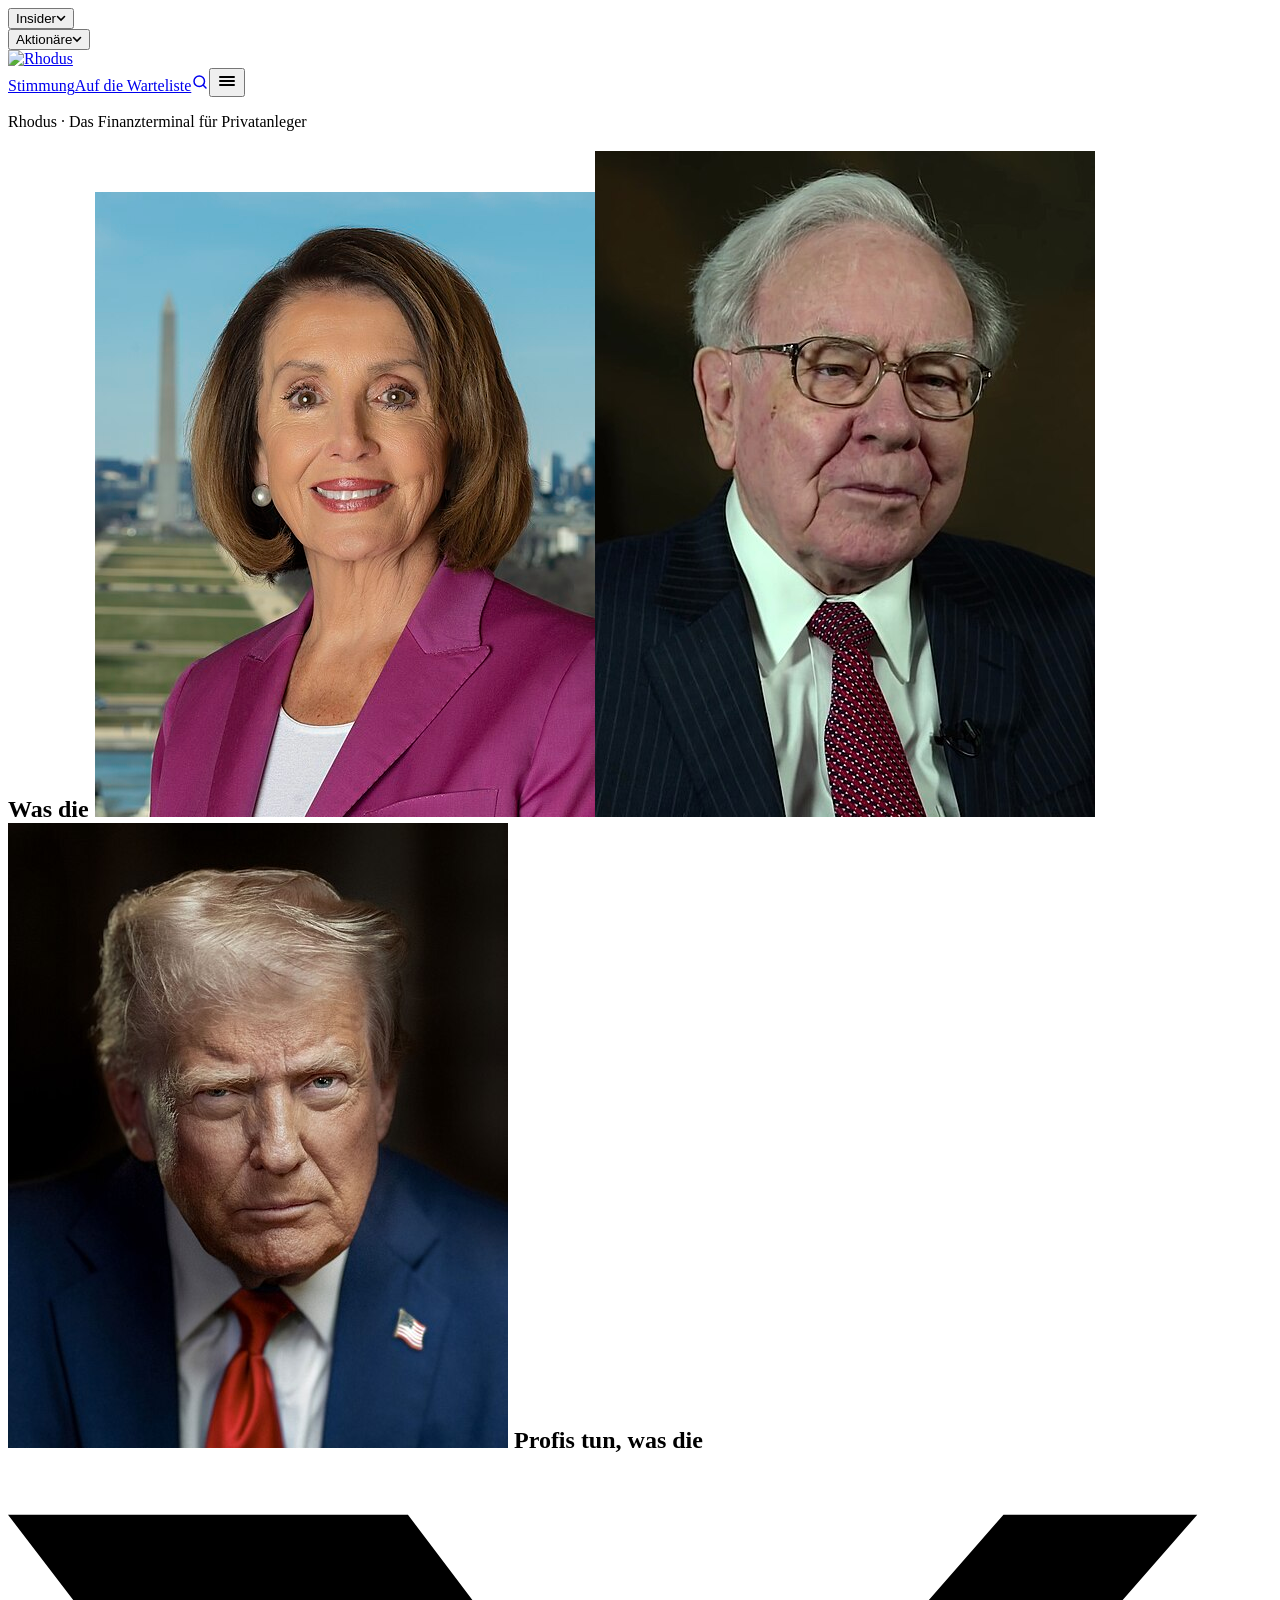
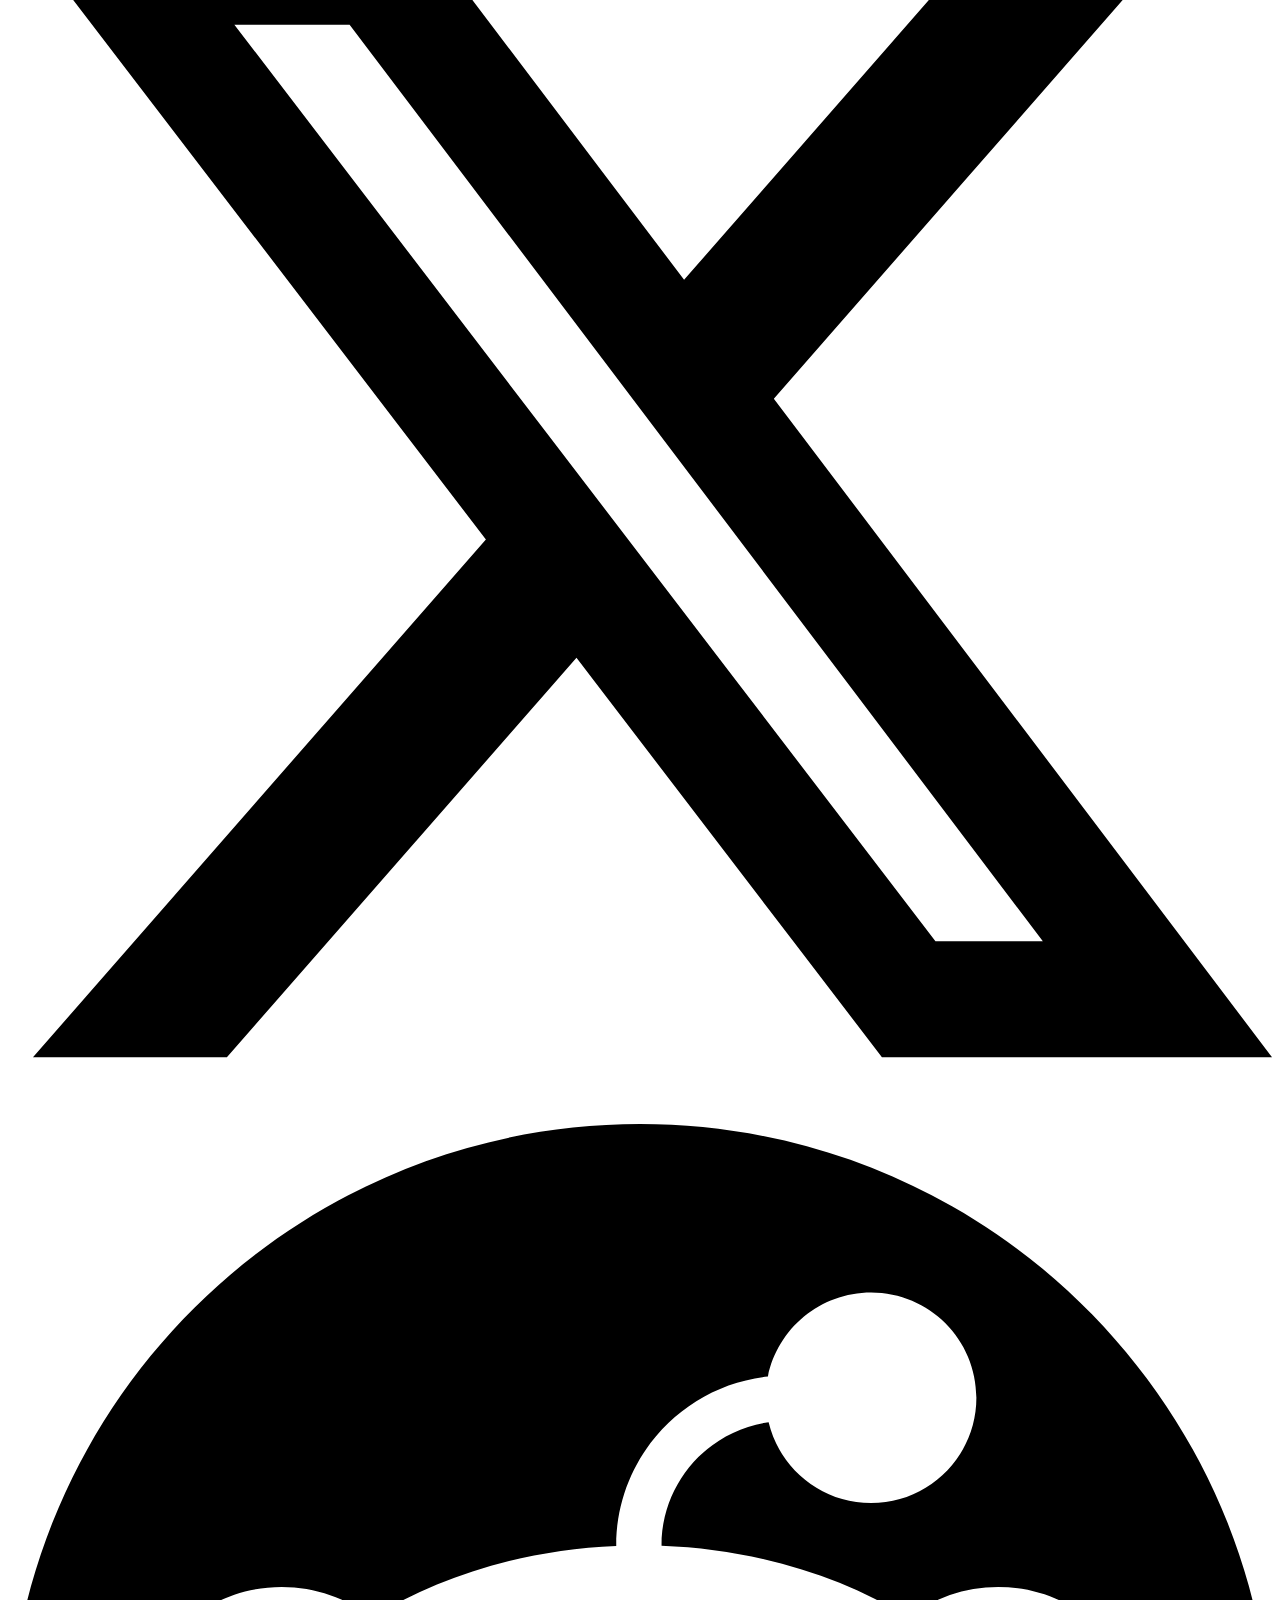
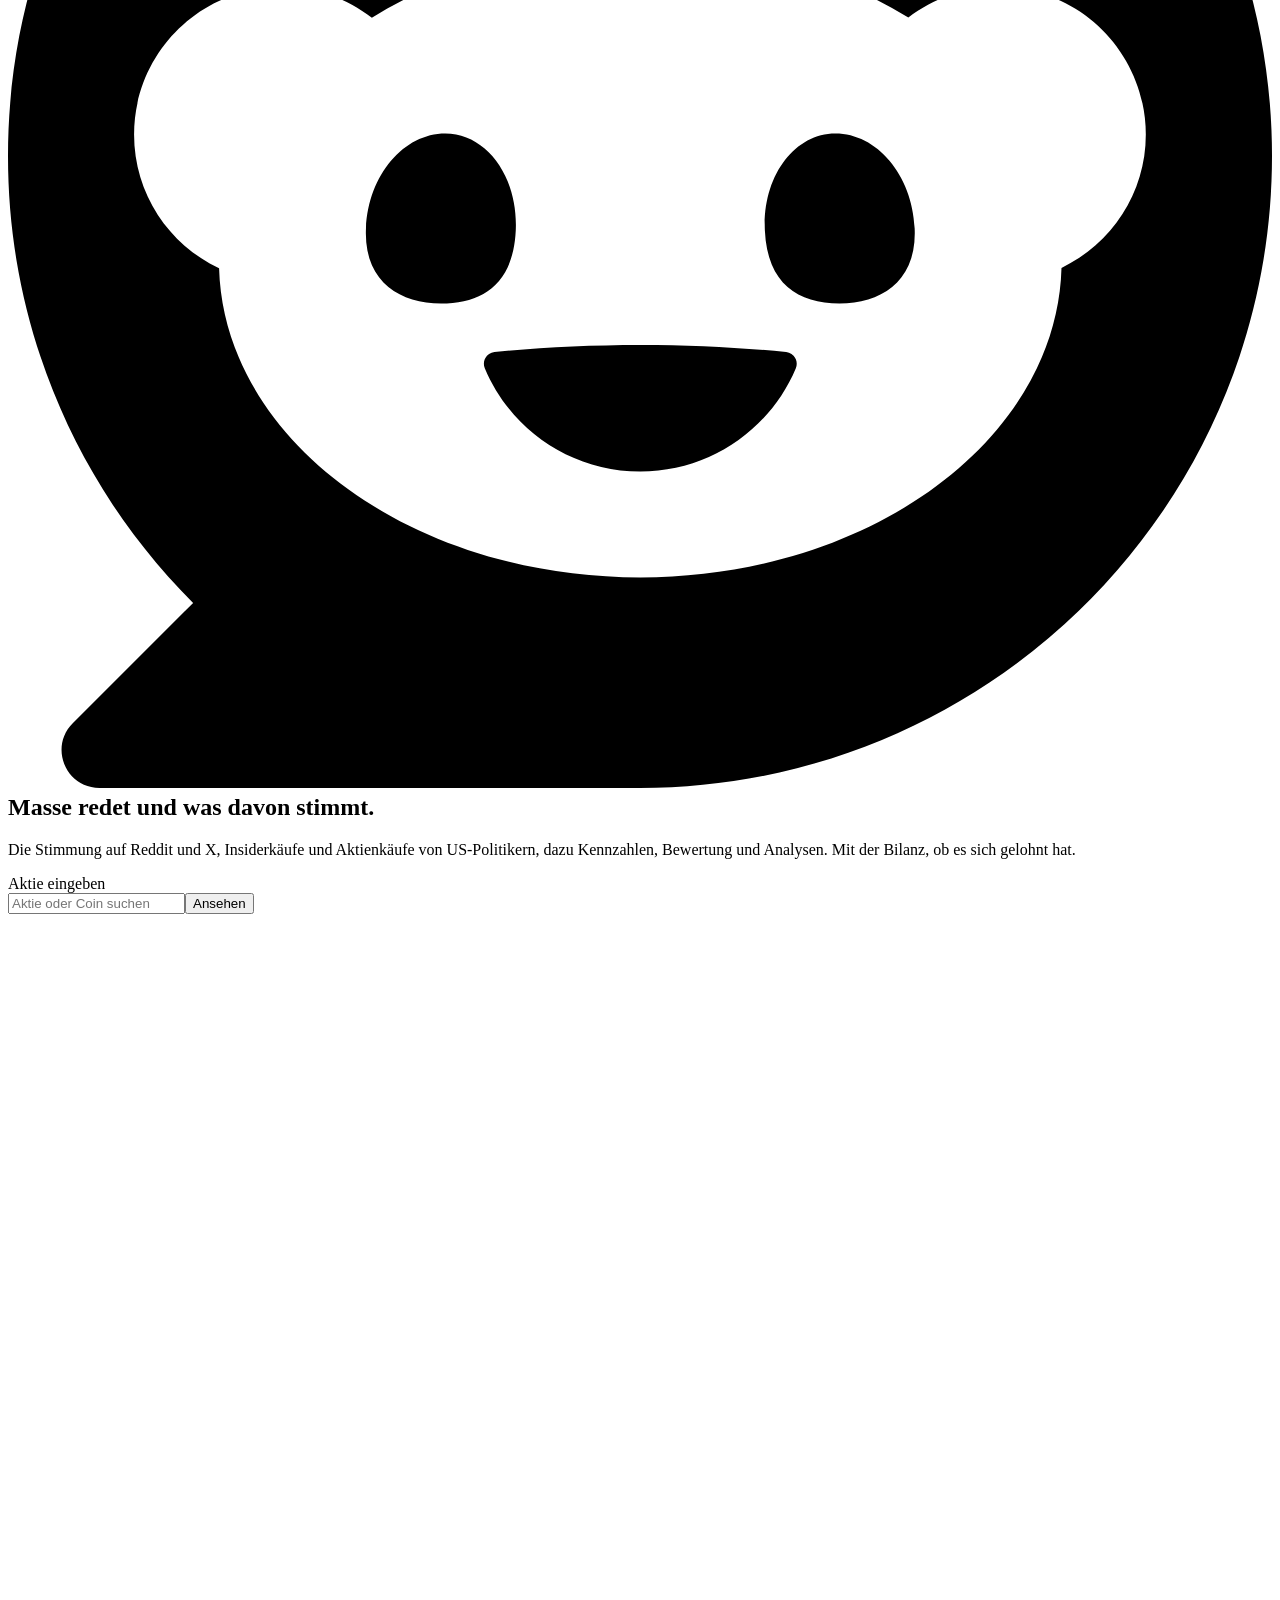
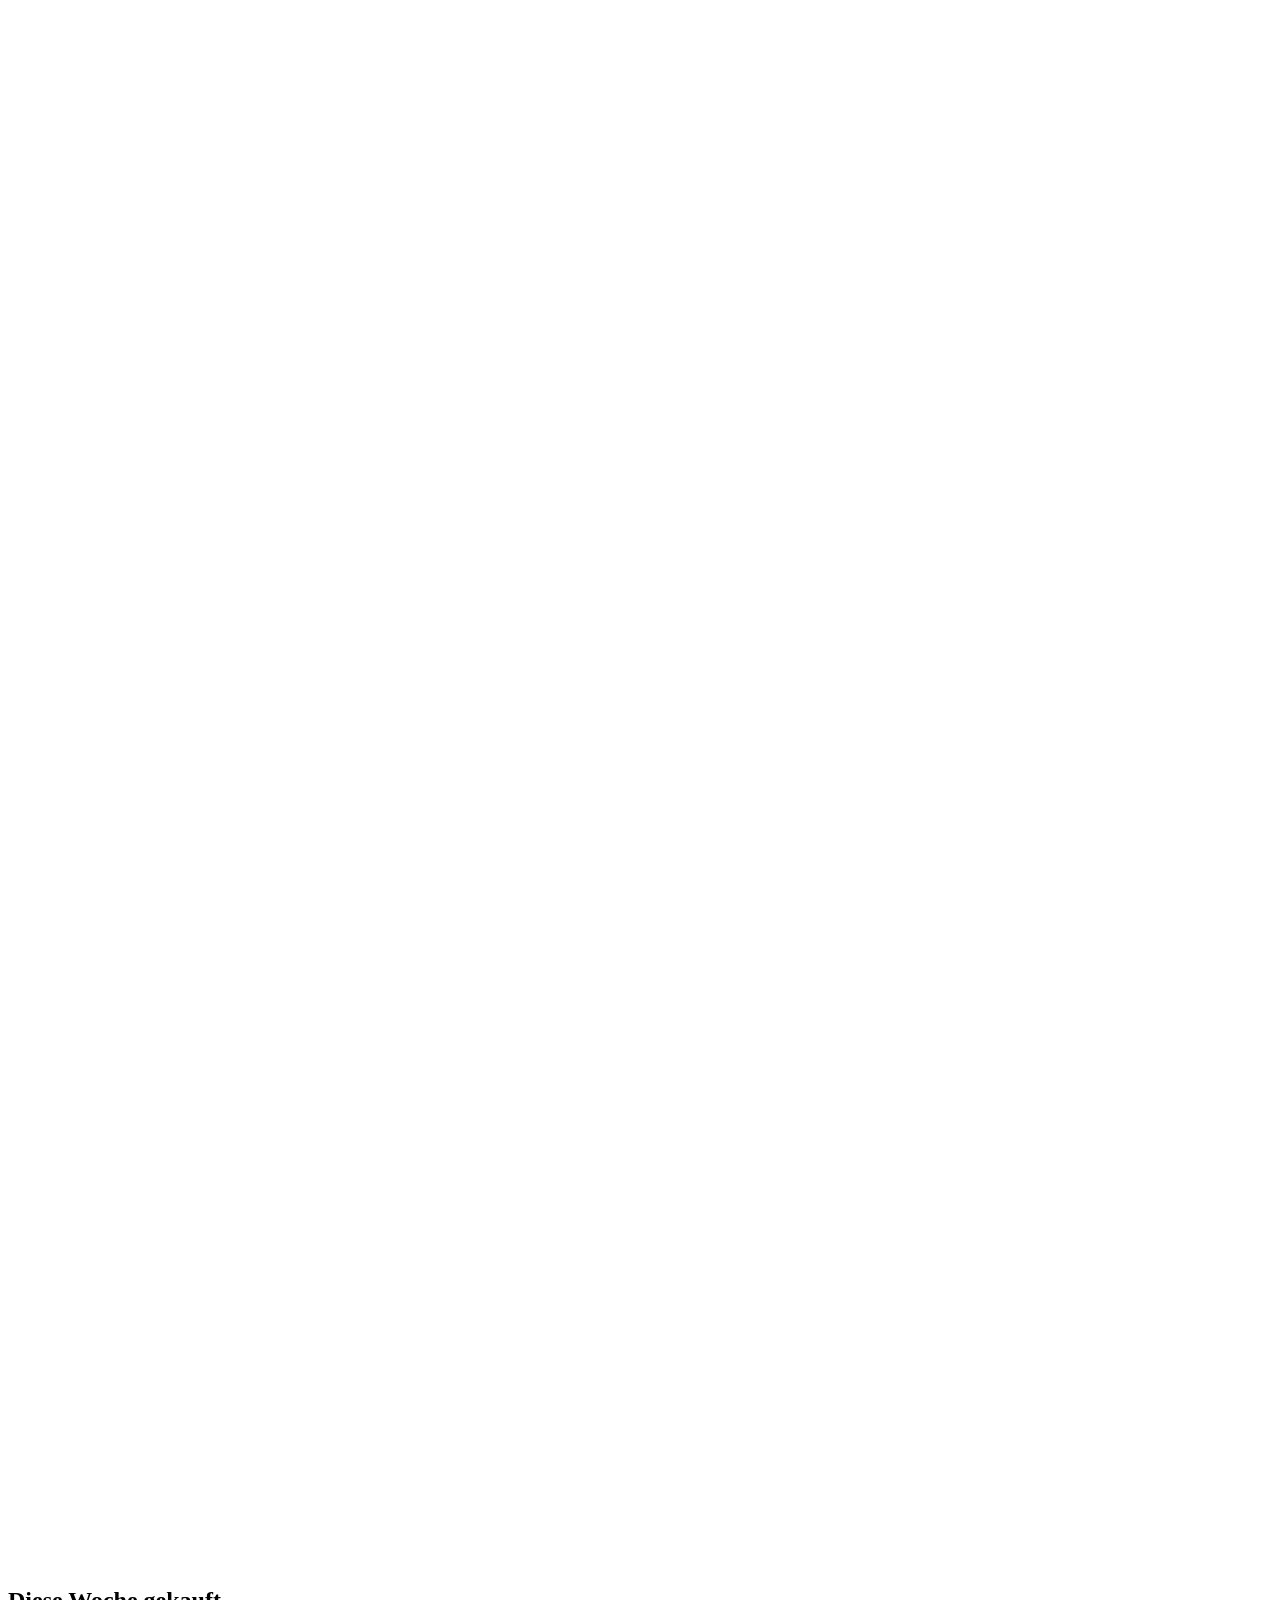
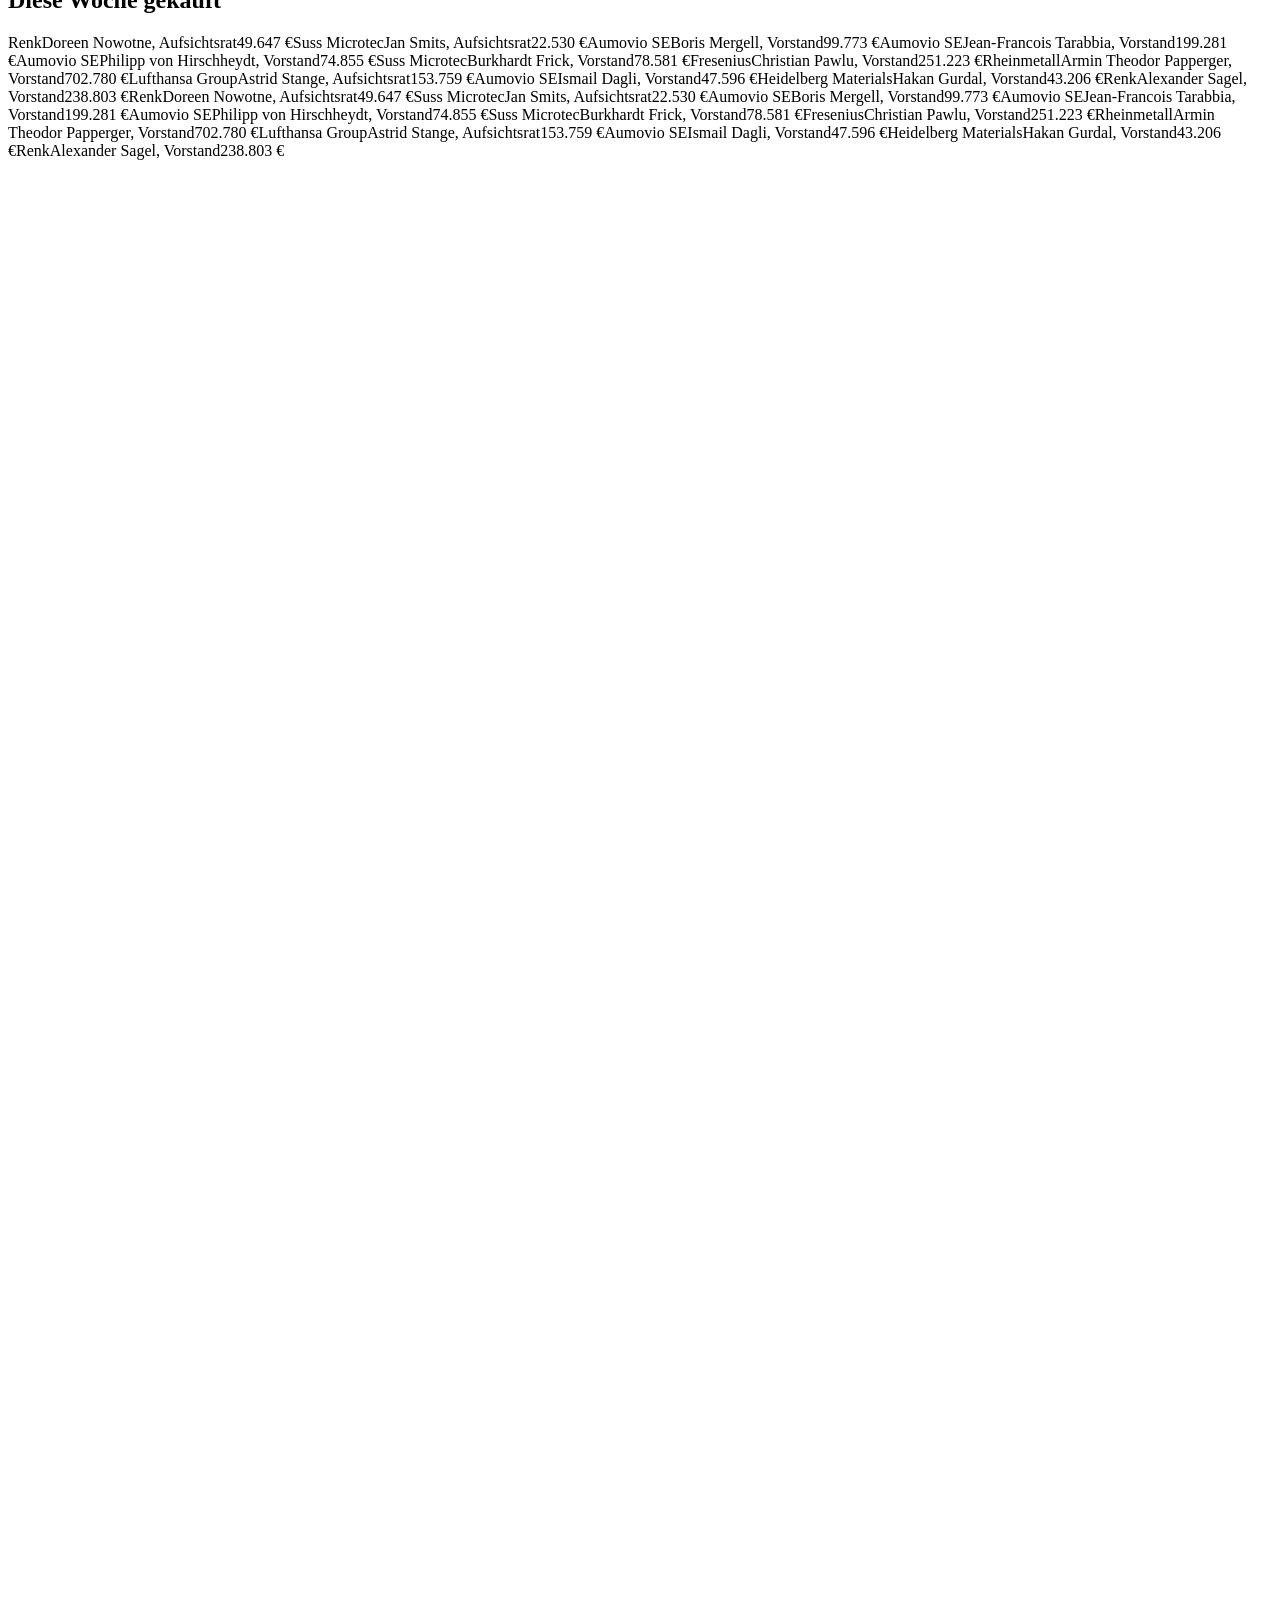
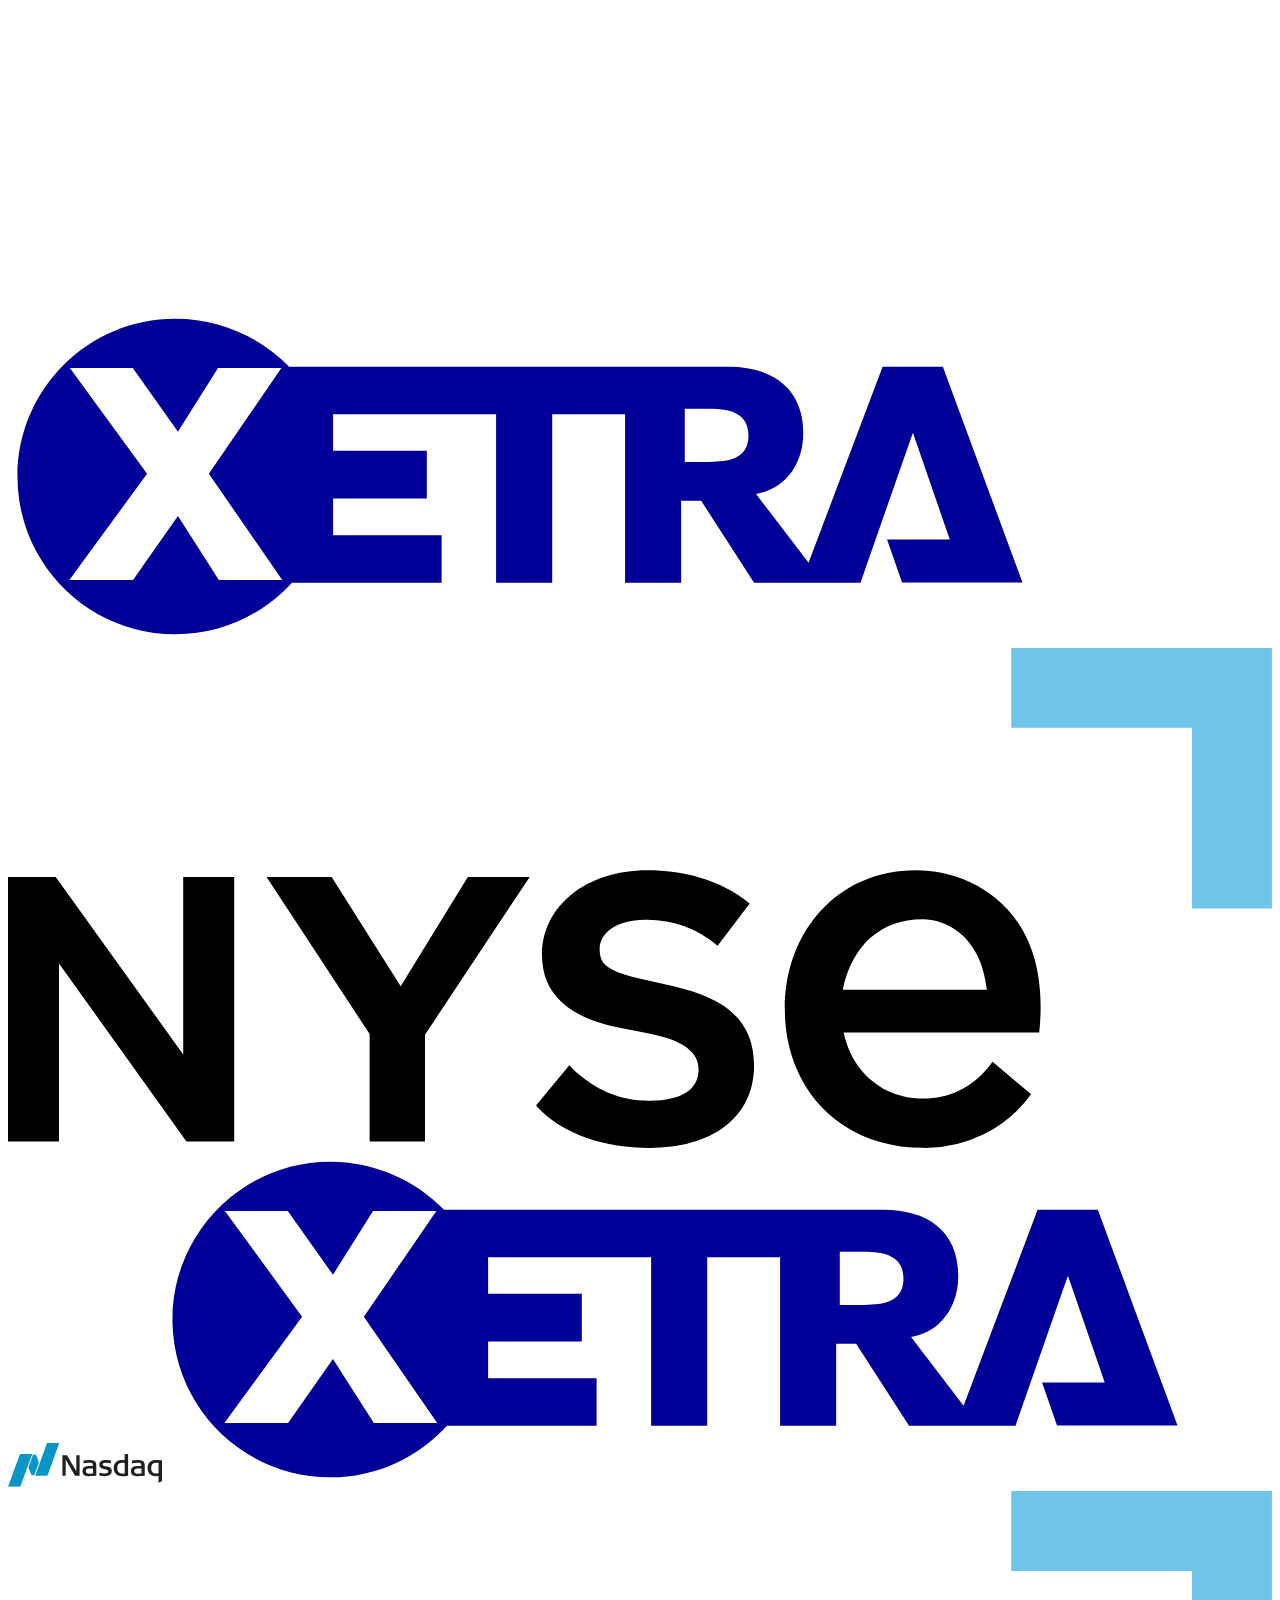
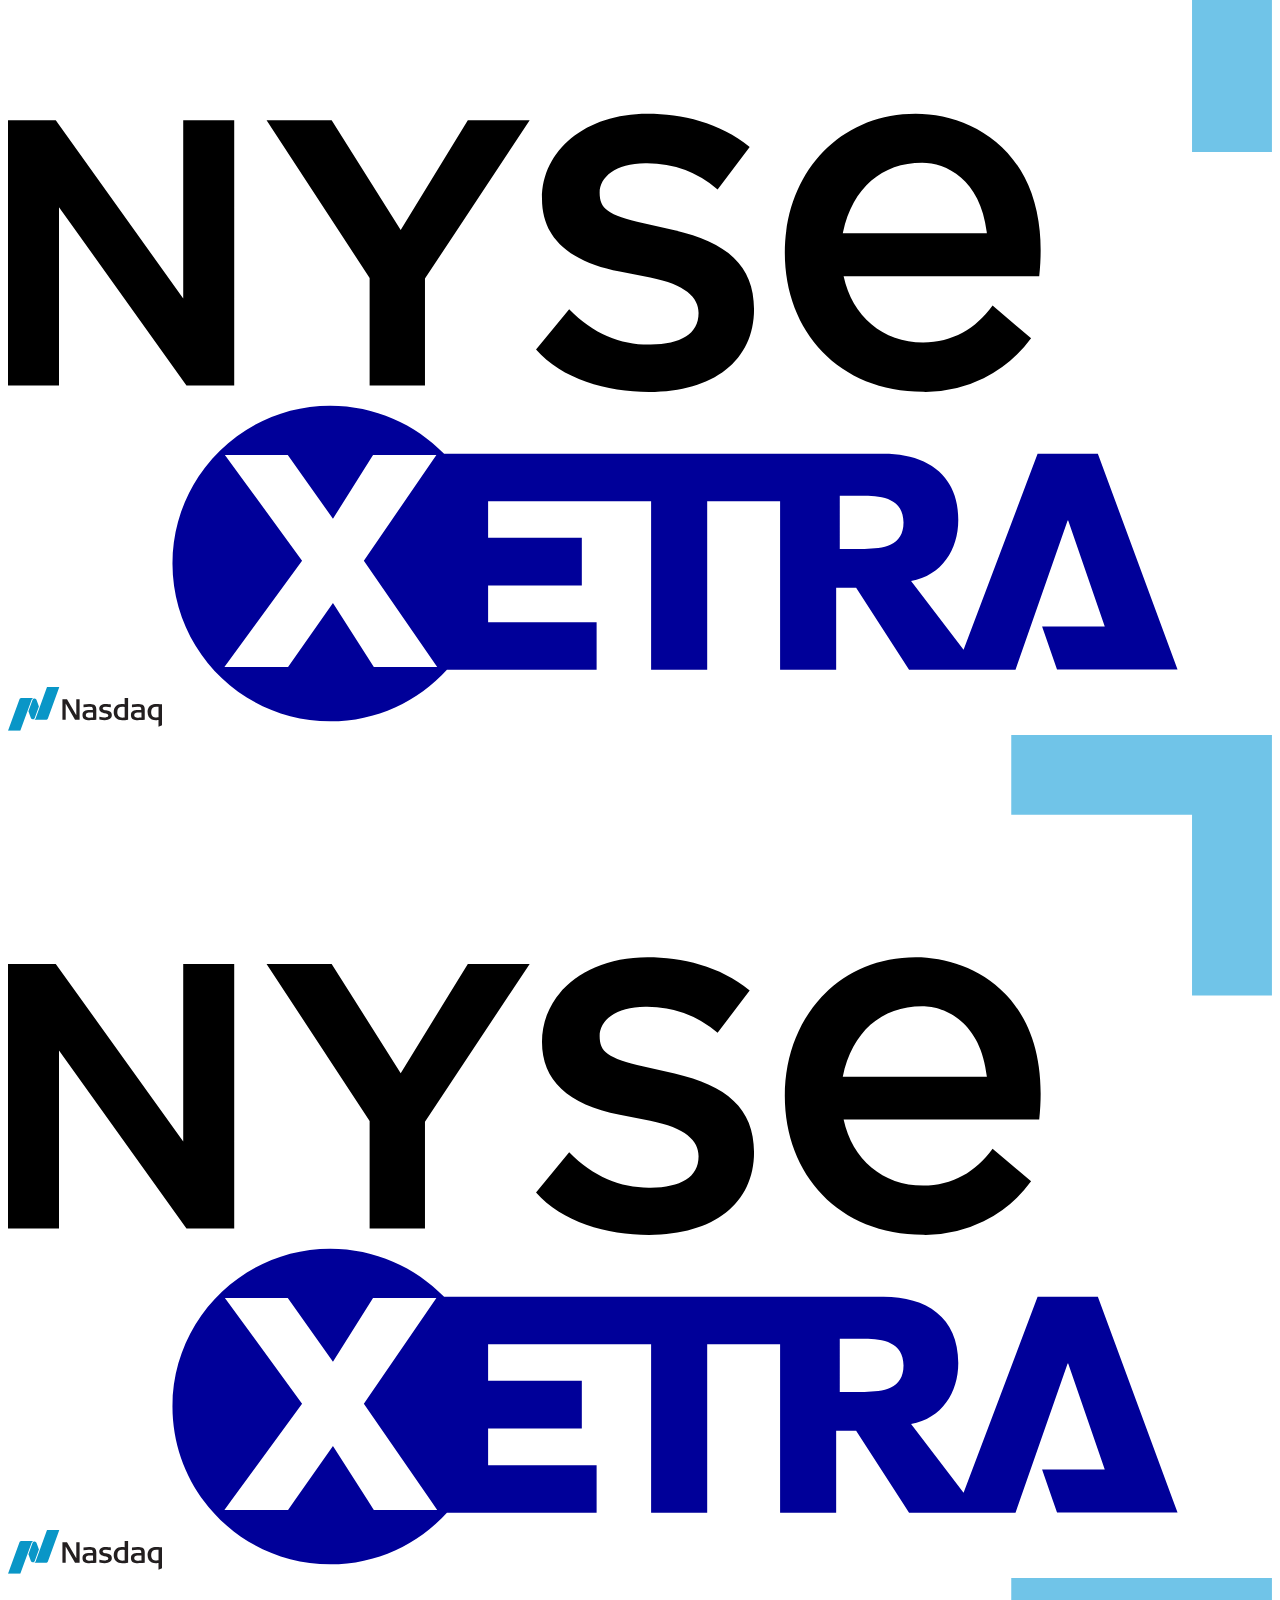
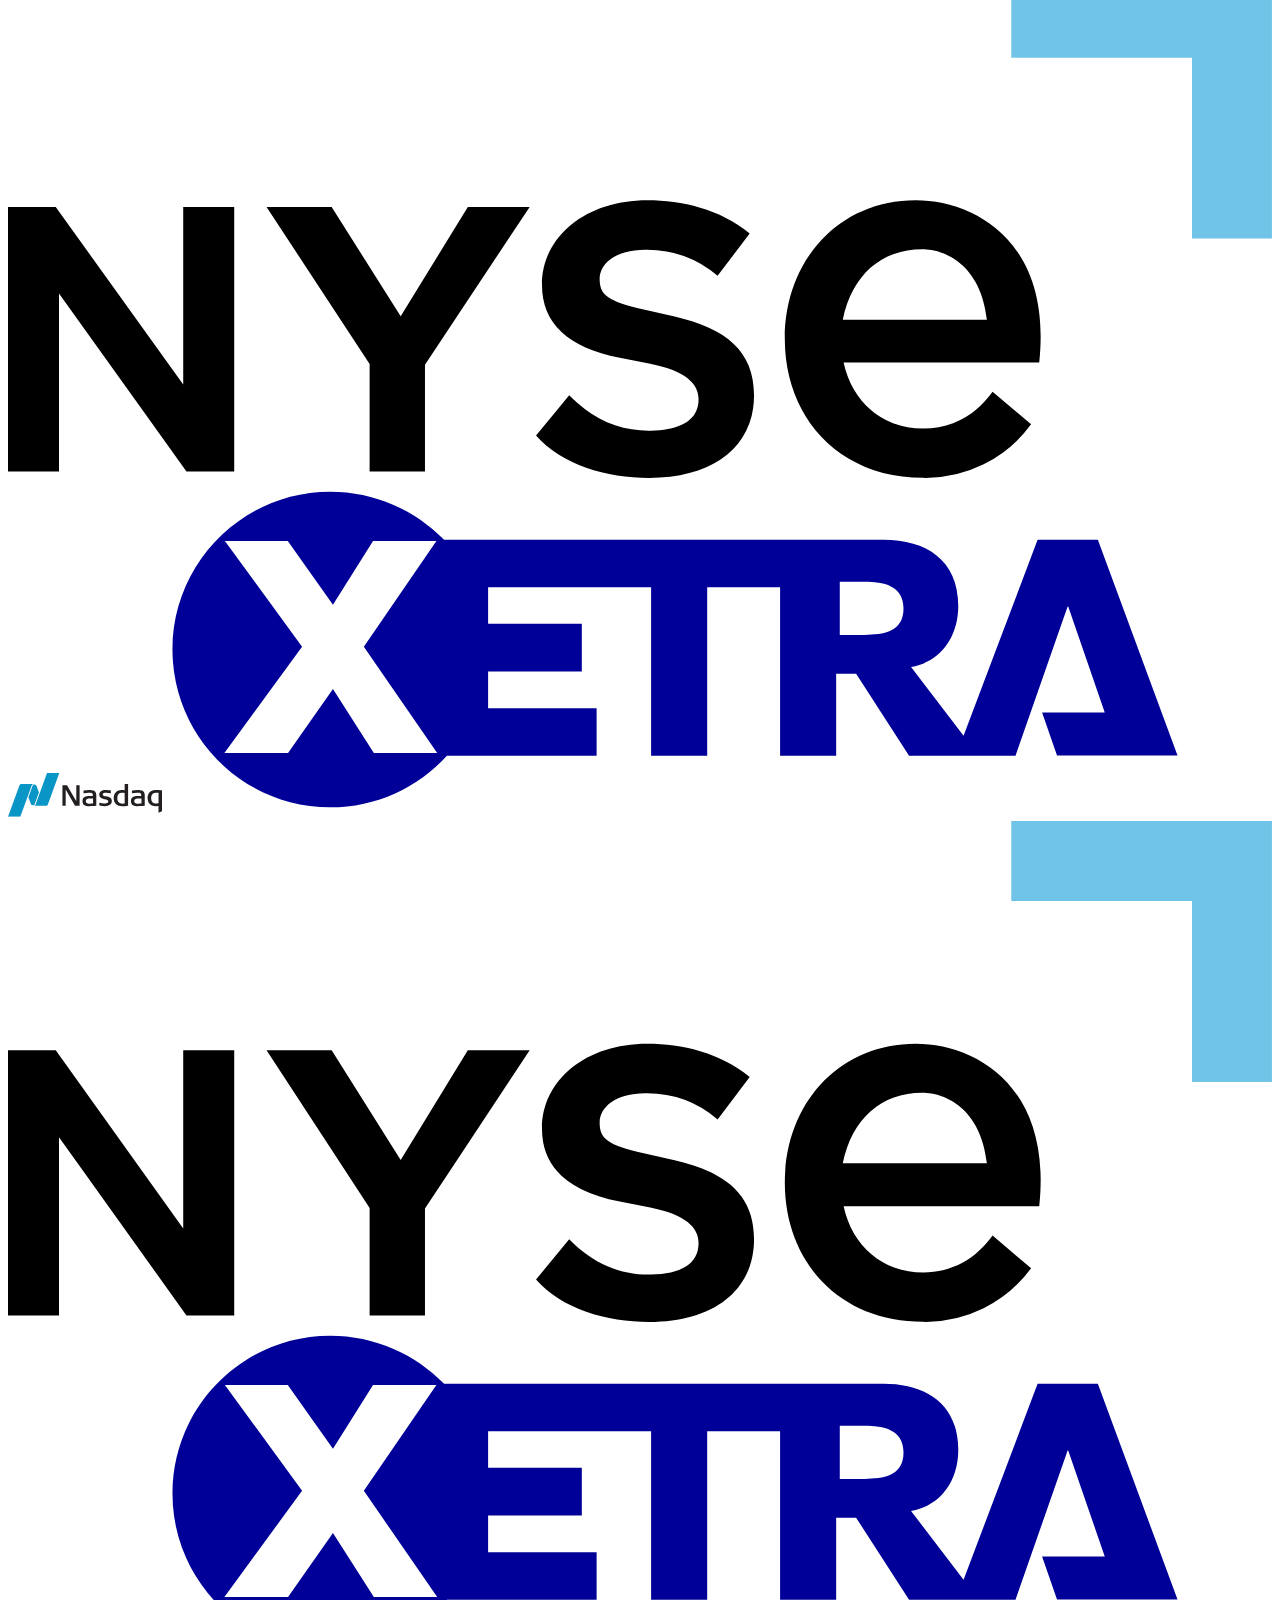
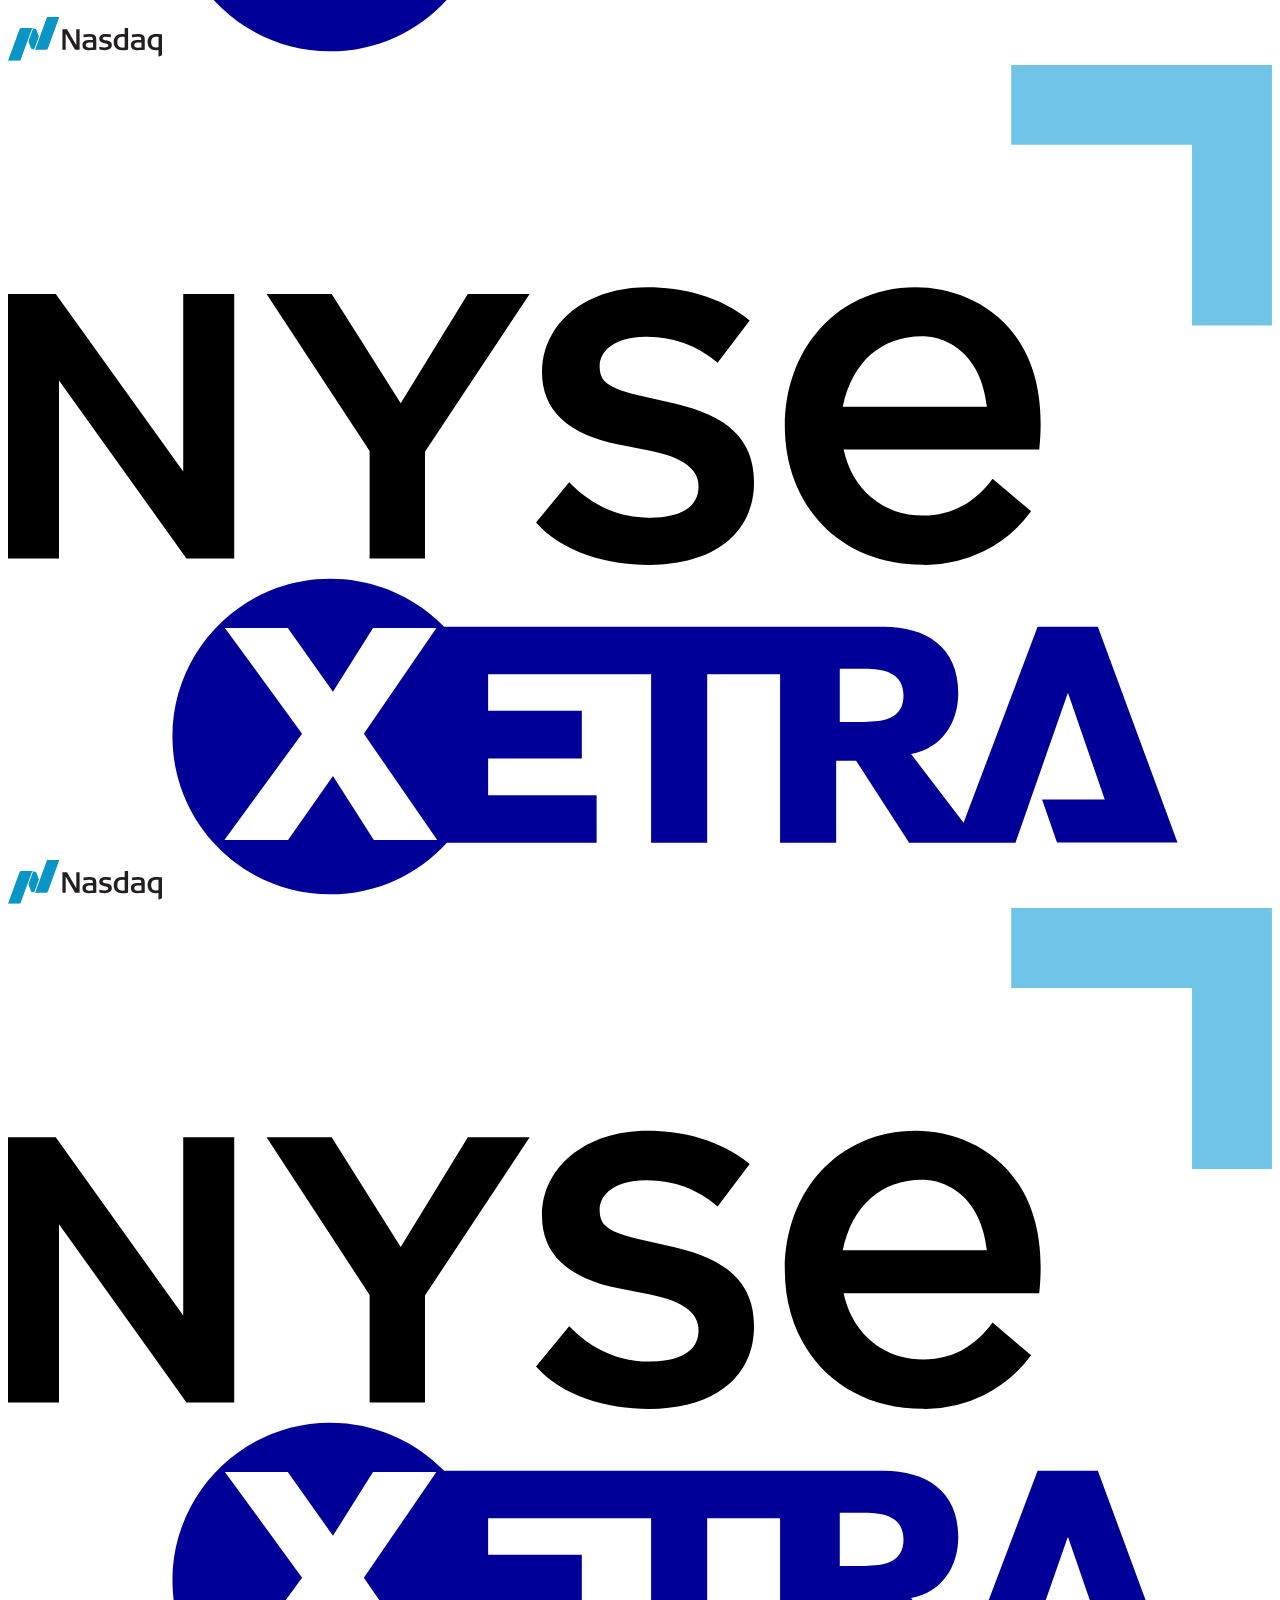
==== docs/index.html @ bc14a7d8 "Rhodus Testseite mit Warteliste" ====
<!doctype html>
<html lang="de">
  <head>
    <meta charset="UTF-8" />
    <link rel="icon" type="image/svg+xml" href="/favicon.svg" />
    <meta name="viewport" content="width=device-width, initial-scale=1.0" />
    <meta name="robots" content="noindex" />
    <!-- U11: Ohne JavaScript bleiben Teile, die sonst einblenden, sichtbar. -->
    <noscript><style>[style*=opacity\:0]{opacity:1!important;transform:none!important}</style></noscript>
    <title>Rhodus – welchen Insiderkäufen kannst du trauen?</title>
    <script type="module" crossorigin src="/assets/index-TOiwod9B.js"></script>
    <link rel="stylesheet" crossorigin href="/assets/index-Dfr9k2oW.css">
  </head>
  <body>
    <div id="root"><link rel="preload" as="image" href="/rhodus-weiss.svg"/><link rel="preload" as="image" href="./gesichter/pelosi.jpg"/><link rel="preload" as="image" href="./gesichter/buffett.jpg"/><link rel="preload" as="image" href="./gesichter/trump.jpg"/><link rel="preload" as="image" href="/assets/DE0007030009-BHwbFkEI.svg"/><link rel="preload" as="image" href="/assets/DE0005785604-CZgfjoax.svg"/><link rel="preload" as="image" href="/assets/DE000CBK1001-BVJu2IZw.svg"/><link rel="preload" as="image" href="/assets/DE000KBX1006-BOP5o-Gl.png"/><link rel="preload" as="image" href="/assets/DE0005677108-C717_Ib4.jpg"/><link rel="preload" as="image" href="/assets/DE000A0WMPJ6-Duri67zn.svg"/><link rel="preload" as="image" href="./boersen/xetra.svg"/><link rel="preload" as="image" href="./boersen/nyse.svg"/><link rel="preload" as="image" href="./boersen/nasdaq.svg"/><header class="fixed inset-x-0 top-3 z-40 px-4 md:top-5"><nav aria-label="Hauptnavigation" class="mx-auto grid max-w-[1080px] grid-cols-[1fr_auto] items-center rounded-full py-2 pr-2 pl-5 shadow-[0_10px_30px_-12px_rgba(0,0,0,0.45)] md:grid-cols-[1fr_auto_1fr] md:pl-3 bg-gruen text-creme"><div class="hidden items-center md:flex"><div class="relative"><button type="button" class="rounded-full px-3 py-2 text-[15px] font-medium transition-opacity hover:opacity-70 flex items-center gap-1.5" aria-expanded="false">Insider<svg width="10" height="10" viewBox="0 0 10 10" aria-hidden="true" class="transition-transform "><path d="M1.5 3.5 5 7l3.5-3.5" fill="none" stroke="currentColor" stroke-width="1.6" stroke-linecap="round"></path></svg></button></div><div class="relative"><button type="button" class="rounded-full px-3 py-2 text-[15px] font-medium transition-opacity hover:opacity-70 flex items-center gap-1.5" aria-expanded="false">Aktionäre<svg width="10" height="10" viewBox="0 0 10 10" aria-hidden="true" class="transition-transform "><path d="M1.5 3.5 5 7l3.5-3.5" fill="none" stroke="currentColor" stroke-width="1.6" stroke-linecap="round"></path></svg></button></div></div><a href="#" aria-label="Rhodus, zur Startseite" class="justify-self-start md:justify-self-center"><img src="/rhodus-weiss.svg" alt="Rhodus" width="124" height="42" class="block h-[42px] w-[124px]"/></a><div class="flex items-center justify-end gap-1"><a href="#hype" class="rounded-full px-3 py-2 text-[15px] font-medium transition-opacity hover:opacity-70 hidden md:block">Stimmung</a><a href="#warteliste" class="rounded-full px-4 py-2.5 text-[15px] font-semibold transition-opacity hover:opacity-85 bg-creme text-gruen">Auf die Warteliste</a><a href="#suche" aria-label="Aktie suchen" class="rounded-full px-3 py-2 text-[15px] font-medium transition-opacity hover:opacity-70 hidden md:block"><svg width="18" height="18" viewBox="0 0 24 24" fill="none" stroke="currentColor" stroke-width="2" stroke-linecap="round" aria-hidden="true"><circle cx="11" cy="11" r="7"></circle><path d="m20 20-3.6-3.6"></path></svg></a><button type="button" aria-label="Menü" aria-expanded="false" class="rounded-full px-3 py-2 text-[15px] font-medium transition-opacity hover:opacity-70 md:hidden"><svg width="20" height="20" viewBox="0 0 20 20" aria-hidden="true"><path d="M3 6h14M3 10h14M3 14h14" stroke="currentColor" stroke-width="2" stroke-linecap="round"></path></svg></button></div></nav></header><main><section class="mx-auto grid max-w-[1360px] items-center gap-8 px-4 pt-24 pb-12 md:min-h-svh md:grid-cols-[7fr_5fr] md:gap-12 md:px-8 md:pt-28 md:pb-10"><div class="min-w-0"><p class="text-[15px] opacity-70">Rhodus · Das Finanzterminal für Privatanleger</p><div class="mt-3 md:mt-5"><h1 class="text-[clamp(2.1rem,4.3vw,4.1rem)] leading-[1.02] font-semibold tracking-[-0.04em]">Was die<!-- --> <span class="inline-flex translate-y-[0.08em] align-baseline"><img src="./gesichter/pelosi.jpg" alt="Nancy Pelosi" title="Nancy Pelosi" class="h-[0.95em] w-[0.95em] rounded-full border-[0.05em] border-creme object-cover " style="object-position:50% 20%"/><img src="./gesichter/buffett.jpg" alt="Warren Buffett" title="Warren Buffett" class="h-[0.95em] w-[0.95em] rounded-full border-[0.05em] border-creme object-cover -ml-[0.22em]" style="object-position:50% 18%"/><img src="./gesichter/trump.jpg" alt="Donald Trump" title="Donald Trump" class="h-[0.95em] w-[0.95em] rounded-full border-[0.05em] border-creme object-cover -ml-[0.22em]" style="object-position:50% 22%"/></span> <!-- -->Profis tun,<!-- --> <span class="text-gruen/55">was die</span> <span class="inline-flex translate-y-[0.08em] gap-[0.08em] align-baseline"><span class="flex h-[0.95em] w-[0.95em] items-center justify-center rounded-[0.22em] bg-black text-white"><svg viewBox="0 0 24 24" fill="currentColor" class="h-[0.5em] w-[0.5em]" aria-hidden="true"><path d="M18.901 1.153h3.68l-8.04 9.19L24 22.846h-7.406l-5.8-7.584-6.638 7.584H.474l8.6-9.83L0 1.154h7.594l5.243 6.932ZM17.61 20.644h2.039L6.486 3.24H4.298Z"></path></svg></span><span class="flex h-[0.95em] w-[0.95em] items-center justify-center rounded-[0.22em] bg-[#ff4500] text-white"><svg viewBox="0 0 24 24" fill="currentColor" class="h-[0.62em] w-[0.62em]" aria-hidden="true"><path d="M12 0C5.373 0 0 5.373 0 12c0 3.314 1.343 6.314 3.515 8.485l-2.286 2.286C.775 23.225 1.097 24 1.738 24H12c6.627 0 12-5.373 12-12S18.627 0 12 0Zm4.388 3.199c1.104 0 1.999.895 1.999 1.999 0 1.105-.895 2-1.999 2-.946 0-1.739-.657-1.947-1.539v.002c-1.147.162-2.032 1.15-2.032 2.341v.007c1.776.067 3.4.567 4.686 1.363.473-.363 1.064-.58 1.707-.58 1.547 0 2.802 1.254 2.802 2.802 0 1.117-.655 2.081-1.601 2.531-.088 3.256-3.637 5.876-7.997 5.876-4.361 0-7.905-2.617-7.998-5.87-.954-.447-1.614-1.415-1.614-2.538 0-1.548 1.255-2.802 2.803-2.802.645 0 1.239.218 1.712.585 1.275-.79 2.881-1.291 4.64-1.365v-.01c0-1.663 1.263-3.034 2.88-3.207.188-.911.993-1.595 1.959-1.595Zm-8.085 8.376c-.784 0-1.459.78-1.506 1.797-.047 1.016.64 1.429 1.426 1.429.786 0 1.371-.369 1.418-1.385.047-1.017-.553-1.841-1.338-1.841Zm7.406 0c-.786 0-1.385.824-1.338 1.841.047 1.017.634 1.385 1.418 1.385.785 0 1.473-.413 1.426-1.429-.046-1.017-.721-1.797-1.506-1.797Zm-3.703 4.013c-.974 0-1.907.048-2.77.135-.147.015-.241.168-.183.305.483 1.154 1.622 1.964 2.953 1.964 1.33 0 2.47-.81 2.953-1.964.057-.137-.037-.29-.184-.305-.863-.087-1.795-.135-2.769-.135Z"></path></svg></span></span> <span class="text-gruen/55">Masse redet</span> <!-- -->und was davon stimmt.</h1></div><p class="mt-4 max-w-[52ch] text-[17px] leading-snug md:mt-6 md:text-xl">Die Stimmung auf Reddit und X, Insiderkäufe und Aktienkäufe von US-Politikern, dazu Kennzahlen, Bewertung und Analysen. Mit der Bilanz, ob es sich gelohnt hat.</p><div id="suche" class="mt-5 scroll-mt-28 md:mt-8"><form class="relative w-full max-w-[560px]" role="search"><label for="_R_126_" class="sr-only">Aktie eingeben</label><div class="flex items-center gap-2 rounded-full py-2 pr-2 pl-6 bg-gruen text-creme"><input id="_R_126_" autoComplete="off" role="combobox" aria-expanded="false" aria-controls="_R_126_-liste" placeholder="Aktie oder Coin suchen" class="h-12 min-w-0 flex-1 bg-transparent text-lg font-medium outline-none placeholder:text-current placeholder:opacity-60" value=""/><button type="submit" class="h-12 shrink-0 rounded-full px-5 text-[15px] font-semibold transition-opacity hover:opacity-85 bg-creme text-gruen">Ansehen</button></div></form></div></div><div class="grid min-w-0 gap-3 md:gap-4" style="opacity:0;transform:translateY(24px)"><div class="rounded-[22px] bg-papier p-5 md:p-6"><p class="flex items-center justify-between gap-3"><span class="text-xl leading-tight font-semibold tracking-tight">Hype diese Woche</span><span class="flex gap-1.5" aria-hidden="true"><span class="flex h-6 w-6 items-center justify-center rounded-md bg-[#ff4500] text-white"><svg viewBox="0 0 24 24" width="15" height="15" fill="currentColor" aria-hidden="true"><path d="M12 0C5.373 0 0 5.373 0 12c0 3.314 1.343 6.314 3.515 8.485l-2.286 2.286C.775 23.225 1.097 24 1.738 24H12c6.627 0 12-5.373 12-12S18.627 0 12 0Zm4.388 3.199c1.104 0 1.999.895 1.999 1.999 0 1.105-.895 2-1.999 2-.946 0-1.739-.657-1.947-1.539v.002c-1.147.162-2.032 1.15-2.032 2.341v.007c1.776.067 3.4.567 4.686 1.363.473-.363 1.064-.58 1.707-.58 1.547 0 2.802 1.254 2.802 2.802 0 1.117-.655 2.081-1.601 2.531-.088 3.256-3.637 5.876-7.997 5.876-4.361 0-7.905-2.617-7.998-5.87-.954-.447-1.614-1.415-1.614-2.538 0-1.548 1.255-2.802 2.803-2.802.645 0 1.239.218 1.712.585 1.275-.79 2.881-1.291 4.64-1.365v-.01c0-1.663 1.263-3.034 2.88-3.207.188-.911.993-1.595 1.959-1.595Zm-8.085 8.376c-.784 0-1.459.78-1.506 1.797-.047 1.016.64 1.429 1.426 1.429.786 0 1.371-.369 1.418-1.385.047-1.017-.553-1.841-1.338-1.841Zm7.406 0c-.786 0-1.385.824-1.338 1.841.047 1.017.634 1.385 1.418 1.385.785 0 1.473-.413 1.426-1.429-.046-1.017-.721-1.797-1.506-1.797Zm-3.703 4.013c-.974 0-1.907.048-2.77.135-.147.015-.241.168-.183.305.483 1.154 1.622 1.964 2.953 1.964 1.33 0 2.47-.81 2.953-1.964.057-.137-.037-.29-.184-.305-.863-.087-1.795-.135-2.769-.135Z"></path></svg></span><span class="flex h-6 w-6 items-center justify-center rounded-md bg-black text-white"><svg viewBox="0 0 24 24" width="11" height="11" fill="currentColor" aria-hidden="true"><path d="M18.901 1.153h3.68l-8.04 9.19L24 22.846h-7.406l-5.8-7.584-6.638 7.584H.474l8.6-9.83L0 1.154h7.594l5.243 6.932ZM17.61 20.644h2.039L6.486 3.24H4.298Z"></path></svg></span></span></p><p class="mt-0.5 text-sm opacity-70">Meistgenannt in den letzten 7 Tagen, Stand 12.11.2026</p><ul class="mt-3 grid gap-2"><li class="border-b border-gruen/10 pb-2 last:border-0 last:pb-0"><span class="flex items-baseline justify-between gap-3"><span class="text-lg font-semibold">NVDA</span><span class="text-right text-[15px] tabular-nums">251 auf Reddit</span></span><span class="mt-1 flex flex-wrap items-center gap-x-3 gap-y-1 text-sm"><span class="opacity-70">45 % positiv</span><span class="rounded-full bg-signal-hell px-2.5 py-0.5 font-medium text-gruen-tief">heute 12,1× so viel wie üblich</span></span></li><li class="border-b border-gruen/10 pb-2 last:border-0 last:pb-0"><span class="flex items-baseline justify-between gap-3"><span class="text-lg font-semibold">SOL</span><span class="text-right text-[15px] tabular-nums">112 auf Reddit<!-- --> · <!-- -->mind. 114 auf X</span></span><span class="mt-1 flex flex-wrap items-center gap-x-3 gap-y-1 text-sm"><span class="opacity-70">53 % positiv</span></span></li><li class="border-b border-gruen/10 pb-2 last:border-0 last:pb-0"><span class="flex items-baseline justify-between gap-3"><span class="text-lg font-semibold">BTC</span><span class="text-right text-[15px] tabular-nums">69 auf Reddit</span></span><span class="mt-1 flex flex-wrap items-center gap-x-3 gap-y-1 text-sm"><span class="opacity-70">46 % positiv</span></span></li></ul></div><div class="rounded-[22px] bg-papier p-3 md:p-4"><p class="px-2 pt-1 pb-3 text-xl leading-tight font-semibold tracking-tight">Neueste Insider-Meldung</p><div><div class="flex h-full flex-col overflow-hidden rounded-2xl bg-gruen text-creme"><div class="flex-1 px-4 py-3"><p class="flex items-center gap-2 font-medium text-sm"><span class="relative flex h-2.5 w-2.5 shrink-0"><span class="absolute inset-0 rounded-full bg-signal-hell" style="animation:puls 1.6s ease-out infinite"></span><span class="relative h-2.5 w-2.5 rounded-full bg-signal-hell"></span></span> <!-- -->Meldung vom 11.11.2026</p><p class="font-semibold tracking-tight mt-1 text-lg leading-tight md:text-xl">Aufsichtsrat kauft für 49.647 €</p><p class="flex items-center gap-2 opacity-85 mt-1 text-[15px]">Doreen Nowotne<!-- -->, <!-- -->Renk</p></div></div></div></div></div></section><section id="hype" class="py-24 md:py-40"><div class="mx-auto max-w-[1360px] px-4 md:px-8 grid items-center gap-10 md:grid-cols-[7fr_5fr] md:gap-16"><div class="order-2 md:order-1" style="opacity:0;transform:translateY(26px)"><div class="rounded-[28px] bg-white p-6 md:p-9"><p class="flex justify-between gap-4 text-[15px] opacity-70"><span>Typischer Hype-Tag auf Reddit</span><span>911 von 926 Fällen</span></p><svg viewBox="0 0 600 260" class="mt-6 w-full overflow-visible" role="img" aria-label="Kurs und Erwähnungen um einen Hype-Tag: Der Kurs steigt vor dem Hype-Tag und fällt danach wieder."><line x1="255" x2="255" y1="10" y2="236" stroke="var(--color-gruen)" stroke-opacity="0.3" stroke-dasharray="3 4"></line><line x1="300" x2="300" y1="10" y2="236" stroke="var(--color-gruen)" stroke-opacity="0.3" stroke-dasharray="3 4"></line><line x1="0" x2="600" y1="230" y2="230" stroke="var(--color-gruen)" stroke-opacity="0.15"></line><path d="M0.0,211.1L15.0,211.1L30.0,211.1L45.0,211.1L60.0,211.1L75.0,209.0L90.0,211.1L105.0,209.0L120.0,209.0L135.0,211.1L150.0,209.0L165.0,209.0L180.0,209.0L195.0,209.0L210.0,211.1L225.0,209.0L240.0,211.1L255.0,209.0L270.0,206.9L285.0,196.4L300.0,55.7L315.0,162.8L330.0,185.9L345.0,192.2L360.0,198.5L375.0,198.5L390.0,202.7L405.0,202.7L420.0,206.9L435.0,204.8L450.0,206.9L465.0,206.9L480.0,206.9L495.0,206.9L510.0,209.0L525.0,209.0L540.0,209.0L555.0,209.0L570.0,211.1L585.0,209.0L600.0,209.0" fill="none" stroke="var(--color-signal)" stroke-width="3" stroke-dasharray="7 6" stroke-linejoin="round" style="opacity:0"></path><path d="M0.0,196.6L15.0,203.3L30.0,203.3L45.0,205.5L60.0,201.1L75.0,196.6L90.0,198.8L105.0,198.8L120.0,201.1L135.0,203.3L150.0,205.5L165.0,205.5L180.0,210.0L195.0,201.1L210.0,196.6L225.0,198.8L240.0,196.6L255.0,172.0L270.0,138.4L285.0,113.8L300.0,40.0L315.0,46.7L330.0,55.7L345.0,46.7L360.0,44.5L375.0,46.7L390.0,71.3L405.0,66.8L420.0,84.7L435.0,87.0L450.0,95.9L465.0,100.4L480.0,95.9L495.0,120.5L510.0,118.3L525.0,116.1L540.0,111.6L555.0,111.6L570.0,122.8L585.0,133.9L600.0,131.7" fill="none" stroke="var(--color-gruen)" stroke-width="4" stroke-linejoin="round" stroke-linecap="round" pathLength="1" stroke-dashoffset="0" stroke-dasharray="0 1"></path><text x="247" y="20" text-anchor="end" class="fill-gruen text-[13px]">Anstieg</text><text x="308" y="20" class="fill-gruen text-[13px]">Hype-Tag</text><text x="0" y="260" class="fill-gruen text-[13px] opacity-70">20 Tage vorher</text><text x="600" y="260" text-anchor="end" class="fill-gruen text-[13px] opacity-70">20 Tage danach</text></svg><p class="mt-5 flex flex-wrap gap-x-5 gap-y-1 text-sm"><span class="flex items-center gap-2"><span class="h-1 w-5 rounded bg-gruen"></span> <!-- -->Kurs gegenüber Nebenwerten (Median)</span><span class="flex items-center gap-2"><span class="h-0 w-5 border-t-[3px] border-dashed border-signal"></span> <!-- -->Erwähnungen auf Reddit</span></p></div></div><div class="order-1 md:order-2"><div style="opacity:0;transform:translateY(26px)"><h2 class="text-[clamp(2.1rem,5vw,4.5rem)] leading-[1] font-semibold tracking-[-0.035em] max-w-[13ch]">Wenn alle reden, ist es oft zu spät.</h2></div><div style="opacity:0;transform:translateY(26px)"><p class="mt-5 max-w-[44ch] text-[17px] leading-snug md:text-xl">Auf Reddit wird eine Aktie meist erst dann zum Thema, wenn der Kurs schon gestiegen ist. Wer dann einsteigt, kauft oft das Ende. Rhodus zeigt dir, wann über eine Aktie plötzlich alle reden, und warnt dich vor dem Hype.</p></div><div class="mt-8 grid gap-5"><div class="flex items-baseline gap-4" style="opacity:0;transform:translateY(26px)"><span class="min-w-[5.6ch] shrink-0 text-[clamp(1.6rem,2.8vw,2.4rem)] leading-none font-semibold tracking-tight">+5,9 %</span><span class="text-[17px] leading-snug">Anstieg in den fünf Tagen vor dem Hype</span></div><div class="flex items-baseline gap-4" style="opacity:0;transform:translateY(26px)"><span class="min-w-[5.6ch] shrink-0 text-[clamp(1.6rem,2.8vw,2.4rem)] leading-none font-semibold tracking-tight">−4,9 %</span><span class="text-[17px] leading-snug">typisch 20 Tage danach, nur 39 % im Plus</span></div><div class="flex items-baseline gap-4" style="opacity:0;transform:translateY(26px)"><span class="min-w-[5.6ch] shrink-0 text-[clamp(1.6rem,2.8vw,2.4rem)] leading-none font-semibold tracking-tight">−13,6 %</span><span class="text-[17px] leading-snug">beim ersten Hype um einen kleinen Wert, nur 24 % im Plus</span></div></div><div style="opacity:0;transform:translateY(26px)"><p class="mt-8 max-w-[44ch] text-[17px] leading-snug font-semibold md:text-xl">Rhodus zählt für jede Aktie und jeden Coin mit und warnt dich, wenn aus Gespräch Hype wird.</p></div><div style="opacity:0;transform:translateY(26px)"><p class="mt-6 max-w-[48ch] text-sm leading-snug opacity-70">926 Hype-Tage auf Reddit (Nov. 2024 bis Okt. 2026), Aktien aus wallstreetbets und pennystocks. Rendite gegenüber dem Nebenwerte-Index IWM, Median. Die Kurve zeigt nur Fälle mit Kursen für alle 41 Tage. Vergangene Zahlen, keine Prognose.</p></div></div></div></section><section id="produkt" class="scroll-mt-0 overflow-hidden bg-gruen pt-24 pb-16 text-creme md:pt-40 md:pb-24"><div class="mx-auto max-w-[1360px] px-4 md:px-8"><div class="grid items-end gap-6 md:grid-cols-[7fr_5fr] md:gap-12"><div style="opacity:0;transform:translateY(26px)"><h2 class="text-[clamp(2.1rem,5vw,4.5rem)] leading-[1] font-semibold tracking-[-0.035em] max-w-[14ch]">Alles zu deiner Aktie auf einer Seite.</h2></div><div style="opacity:0;transform:translateY(26px)"><p class="max-w-[42ch] text-[17px] leading-snug md:text-xl">Kennzahlen und Bewertung, wer aus der Chefetage kauft, welche US-Politiker einsteigen und wie die Stimmung auf Reddit und X kippt. Probier es mit einer echten Aktie oder einem Coin aus.</p><div class="mt-5"><form class="relative w-full max-w-[560px]" role="search"><label for="_R_59ie_" class="sr-only">Aktie eingeben</label><div class="flex items-center gap-2 rounded-full py-2 pr-2 pl-6 bg-creme text-gruen"><input id="_R_59ie_" autoComplete="off" role="combobox" aria-expanded="false" aria-controls="_R_59ie_-liste" placeholder="Aktie oder Coin suchen" class="h-12 min-w-0 flex-1 bg-transparent text-lg font-medium outline-none placeholder:text-current placeholder:opacity-60" value=""/><button type="submit" class="h-12 shrink-0 rounded-full px-5 text-[15px] font-semibold transition-opacity hover:opacity-85 bg-gruen text-creme">Prüfen</button></div></form></div><div class="mt-3 flex flex-wrap gap-2"><button type="button" aria-pressed="true" class="flex items-center gap-2 rounded-full py-1.5 pr-3.5 pl-1.5 text-[15px] font-medium transition-colors bg-creme text-gruen"><span class="flex h-7 min-w-7 items-center has-[img]:w-7 justify-center rounded-full bg-white px-1.5 py-1"><span class="text-[11px] leading-none font-bold tracking-tight whitespace-nowrap text-gruen">SOL</span></span>Solana</button><button type="button" aria-pressed="false" class="flex items-center gap-2 rounded-full py-1.5 pr-3.5 pl-1.5 text-[15px] font-medium transition-colors bg-gruen-hell hover:bg-creme hover:text-gruen"><span class="flex h-7 min-w-7 items-center has-[img]:w-7 justify-center rounded-full bg-white px-1.5 py-1"><span class="text-[11px] leading-none font-bold tracking-tight whitespace-nowrap text-gruen">XRP</span></span>XRP</button><button type="button" aria-pressed="false" class="flex items-center gap-2 rounded-full py-1.5 pr-3.5 pl-1.5 text-[15px] font-medium transition-colors bg-gruen-hell hover:bg-creme hover:text-gruen"><span class="flex h-7 min-w-7 items-center has-[img]:w-7 justify-center rounded-full bg-white px-1.5 py-1"><span class="text-[11px] leading-none font-bold tracking-tight whitespace-nowrap text-gruen">HTZ</span></span>Hertz</button><button type="button" aria-pressed="false" class="flex items-center gap-2 rounded-full py-1.5 pr-3.5 pl-1.5 text-[15px] font-medium transition-colors bg-gruen-hell hover:bg-creme hover:text-gruen"><span class="flex h-7 min-w-7 items-center has-[img]:w-7 justify-center rounded-full bg-white px-1.5 py-1"><span class="text-[11px] leading-none font-bold tracking-tight whitespace-nowrap text-gruen">MRNA</span></span>Moderna</button><button type="button" aria-pressed="false" class="flex items-center gap-2 rounded-full py-1.5 pr-3.5 pl-1.5 text-[15px] font-medium transition-colors bg-gruen-hell hover:bg-creme hover:text-gruen"><span class="flex h-7 min-w-7 items-center has-[img]:w-7 justify-center rounded-full bg-white px-1.5 py-1"><span class="text-[11px] leading-none font-bold tracking-tight whitespace-nowrap text-gruen">TTWO</span></span>Take-Two</button><button type="button" aria-pressed="false" class="flex items-center gap-2 rounded-full py-1.5 pr-3.5 pl-1.5 text-[15px] font-medium transition-colors bg-gruen-hell hover:bg-creme hover:text-gruen"><span class="flex h-7 min-w-7 items-center has-[img]:w-7 justify-center rounded-full bg-white px-1.5 py-1"><img src="/assets/DE0007030009-BHwbFkEI.svg" alt="" class="max-h-full max-w-full"/></span>Rheinmetall</button><button type="button" aria-pressed="false" class="flex items-center gap-2 rounded-full py-1.5 pr-3.5 pl-1.5 text-[15px] font-medium transition-colors bg-gruen-hell hover:bg-creme hover:text-gruen"><span class="flex h-7 min-w-7 items-center has-[img]:w-7 justify-center rounded-full bg-white px-1.5 py-1"><img src="data:image/svg+xml,%3c?xml%20version=&#x27;1.0&#x27;%20encoding=&#x27;UTF-8&#x27;%20standalone=&#x27;no&#x27;?%3e%3csvg%20version=&#x27;1.1&#x27;%20id=&#x27;symrise-logo&#x27;%20x=&#x27;0px&#x27;%20y=&#x27;0px&#x27;%20viewBox=&#x27;-400%20200%201582.9999%20471.4&#x27;%20xml:space=&#x27;preserve&#x27;%20width=&#x27;1583&#x27;%20height=&#x27;471.39999&#x27;%20xmlns=&#x27;http://www.w3.org/2000/svg&#x27;%20xmlns:svg=&#x27;http://www.w3.org/2000/svg&#x27;%3e%3cdefs%20id=&#x27;defs2&#x27;%20/%3e%3cstyle%20type=&#x27;text/css&#x27;%20id=&#x27;style1&#x27;%3e%20.symrise-red%20{fill:%23C51718;}%20%3c/style%3e%3cdesc%20id=&#x27;desc1&#x27;%3eSymrise%20AG%20Logo%3c/desc%3e%3cpath%20class=&#x27;symrise-red&#x27;%20d=&#x27;m%201183,425.4%20c%200,-58.8%20-26.4,-118%20-103.2,-118%20-76.4,0%20-120.8,58.8%20-120.8,139%200,81.8%2041.2,137.8%20130.2,137.8%2030.8,0%2061,-7.6%2077.4,-15.4%20v%20-39%20c%20-18.6,9.4%20-44,16.4%20-75.8,16.4%20-59.8,0%20-83,-40.6%20-83.4,-100%20H%201182%20c%200.4,-6.6%201,-13.8%201,-20.8%20z%20m%20-48.4,-11.6%20h%20-125.2%20c%206,-50.6%2035.2,-69.2%2069.2,-69.2%2037.4,0%2056,32.4%2056,66.4%20z%20m%20-335,-34.6%20c%200,-22%2016,-34.6%2048.8,-34.6%2025.8,0%2051,8.2%2064.2,14.2%20v%20-39.6%20c%20-12.6,-5.4%20-37.8,-12%20-66,-12%20-55.4,0%20-92.8,23.6%20-92.8,75.8%200,42.2%2028.6,63.2%2072.6,78%2037.4,13.2%2055,19.2%2055,45%200,28%20-19.2,40.6%20-56,40.6%20-24.8,0%20-56,-8.8%20-73,-16.4%20v%2039%20c%2019.2,9.4%2051,14.8%2080.2,14.8%2057.2,0%2095.6,-30.8%2095.6,-80.8%200,-53.2%20-42.8,-70.4%20-80.2,-82.4%20-34.2,-11.4%20-48.4,-20.2%20-48.4,-41.6%20z%20M%20703.2,230.8%20c%200,-17%20-14.2,-30.8%20-31.4,-30.8%20-17.6,0%20-31.4,13.8%20-31.4,30.8%200,17%2013.8,30.8%2031.4,30.8%2017,0%2031.4,-13.6%2031.4,-30.8%20z%20M%20580.6,350%20c%2012,0%2021.4,2.2%2028,3.8%20v%20-43.2%20c%20-6.6,-1.6%20-16,-3.2%20-23,-3.2%20-29.6,0%20-51.6,13.8%20-67,32.4%20v%20-28%20h%20-47.2%20v%20268%20h%2047.2%20V%20374.2%20c%2014.6,-12.6%2030.6,-24.2%2062,-24.2%20z%20M%20364.8,579.6%20h%2046.6%20V%20402.2%20c%200,-55.4%20-22.6,-95%20-85.6,-95%20-33.6,0%20-61,12%20-83.4,28%20-13.2,-17%20-35.2,-28%20-60.4,-28%20-35.2,0%20-62,14.8%20-76.4,25.8%20V%20311.6%20H%2059%20v%20268%20h%2047%20V%20365.4%20c%2013.8,-9.4%2033.6,-19.2%2053.8,-19.2%2033.6,0%2052.2,17.6%2052.2,61%20v%20172.4%20h%2046.6%20V%20397.8%20c%200,-15.4%20-2.8,-28.6%20-5,-35.8%2012.6,-6.6%2034.6,-16%2056,-16%2045,0%2055,25.8%2055,63.8%20V%20579.6%20Z%20M%20-72.6,601%2026.4,311.6%20h%20-47.8%20l%20-64.2,208.8%20h%20-1.2%20l%20-73,-208.8%20h%20-50%20l%2098.4,268.6%20-2.4,7.6%20c%20-7.6,25.8%20-21.4,46.2%20-51,46.2%20-9.8,0%20-22,-1.6%20-29.6,-3.8%20V%20667%20c%2010.4,3.2%2018.6,4.4%2033.6,4.4%2048.8,0%2071.2,-21.6%2088.2,-70.4%20z%20M%20-352.8,379.2%20c%200,-22%2016,-34.6%2048.8,-34.6%2025.8,0%2051,8.2%2064.2,14.2%20v%20-39.6%20c%20-12.6,-5.4%20-37.8,-12%20-66,-12%20-55.4,0%20-92.8,23.6%20-92.8,75.8%200,42.2%2028.6,63.2%2072.6,78%2037.4,13.2%2055,19.2%2055,45%200,28%20-19.2,40.6%20-56,40.6%20-24.8,0%20-56,-8.8%20-73,-16.4%20v%2039%20c%2019.2,9.4%2051,14.8%2080.2,14.8%2057.2,0%2095.6,-30.8%2095.6,-80.8%200,-53.2%20-42.8,-70.4%20-80.2,-82.4%20-34,-11.4%20-48.4,-20.2%20-48.4,-41.6%20z%20M%20695.4,311.6%20h%20-47.2%20v%20268%20h%2047.2%20z&#x27;%20id=&#x27;path2&#x27;%20style=&#x27;stroke-width:2&#x27;%20/%3e%3c/svg%3e" alt="" class="max-h-full max-w-full"/></span>Symrise</button><button type="button" aria-pressed="false" class="flex items-center gap-2 rounded-full py-1.5 pr-3.5 pl-1.5 text-[15px] font-medium transition-colors bg-gruen-hell hover:bg-creme hover:text-gruen"><span class="flex h-7 min-w-7 items-center has-[img]:w-7 justify-center rounded-full bg-white px-1.5 py-1"><img src="/assets/DE0005785604-CZgfjoax.svg" alt="" class="max-h-full max-w-full"/></span>Fresenius</button><button type="button" aria-pressed="false" class="flex items-center gap-2 rounded-full py-1.5 pr-3.5 pl-1.5 text-[15px] font-medium transition-colors bg-gruen-hell hover:bg-creme hover:text-gruen"><span class="flex h-7 min-w-7 items-center has-[img]:w-7 justify-center rounded-full bg-white px-1.5 py-1"><img src="/assets/DE000CBK1001-BVJu2IZw.svg" alt="" class="max-h-full max-w-full"/></span>Commerzbank</button><button type="button" aria-pressed="false" class="flex items-center gap-2 rounded-full py-1.5 pr-3.5 pl-1.5 text-[15px] font-medium transition-colors bg-gruen-hell hover:bg-creme hover:text-gruen"><span class="flex h-7 min-w-7 items-center has-[img]:w-7 justify-center rounded-full bg-white px-1.5 py-1"><img src="/assets/DE000KBX1006-BOP5o-Gl.png" alt="" class="max-h-full max-w-full"/></span>Knorr-Bremse</button></div></div></div><div class="mt-10 md:mt-16" style="opacity:0;transform:translateY(26px)"><div data-ui="true" class="overflow-hidden rounded-[22px] bg-papier text-gruen shadow-[0_40px_80px_-30px_rgba(0,0,0,0.6)]"><div class="flex items-center gap-3 bg-creme-tief px-4 py-3"><span class="flex gap-1.5" aria-hidden="true"><span class="h-3 w-3 rounded-full bg-gruen/25"></span><span class="h-3 w-3 rounded-full bg-gruen/25"></span><span class="h-3 w-3 rounded-full bg-gruen/25"></span></span><span class="min-w-0 flex-1 truncate rounded-full bg-papier px-4 py-1.5 text-sm">insider.tobiaszwilling.me/<!-- -->stimmung<!-- -->/<!-- -->SOL<!-- -->/</span></div><div class="p-4 md:p-7"><div class="flex flex-wrap items-center justify-between gap-4"><div class="flex items-center gap-3" style="opacity:0;transform:translateY(8px)"><span class="flex h-12 min-w-12 has-[img]:w-12 items-center justify-center rounded-xl bg-white p-1.5"><span class="text-[11px] leading-none font-bold tracking-tight whitespace-nowrap text-gruen">SOL</span></span><span><span class="block text-2xl leading-tight font-semibold tracking-tight">Solana</span><span class="block text-sm opacity-70">Coin<!-- --> · <!-- -->SOL</span></span></div><div role="tablist" aria-label="Bereich" class="flex max-w-full overflow-x-auto rounded-full bg-creme p-1 max-md:[mask-image:linear-gradient(90deg,#000_82%,transparent)]"><button role="tab" aria-selected="true" class="relative shrink-0 rounded-full px-4 py-2 text-[15px] font-medium transition-colors text-creme"><span class="absolute inset-0 rounded-full bg-gruen"></span><span class="relative">Stimmung</span></button><button role="tab" aria-selected="false" class="relative shrink-0 rounded-full px-4 py-2 text-[15px] font-medium transition-colors "><span class="relative">Insider</span></button><button role="tab" aria-selected="false" class="relative shrink-0 rounded-full px-4 py-2 text-[15px] font-medium transition-colors "><span class="relative">Politiker</span></button><button role="tab" aria-selected="false" class="relative shrink-0 rounded-full px-4 py-2 text-[15px] font-medium transition-colors "><span class="relative">Kennzahlen</span></button><button role="tab" aria-selected="false" class="relative shrink-0 rounded-full px-4 py-2 text-[15px] font-medium transition-colors "><span class="relative">Analyse</span></button></div></div><div class="mt-6 min-h-[300px]"><div class="grid gap-6 md:grid-cols-[1.4fr_1fr] md:gap-10" style="opacity:0;transform:translateY(10px)"><div><p class="text-[15px] opacity-70">Solana: Beiträge auf Reddit</p><p class="mt-2 flex items-center gap-2 text-3xl font-semibold tracking-tight"><svg viewBox="0 0 24 24" width="26" height="26" fill="currentColor" aria-hidden="true"><path d="M12 0C5.373 0 0 5.373 0 12c0 3.314 1.343 6.314 3.515 8.485l-2.286 2.286C.775 23.225 1.097 24 1.738 24H12c6.627 0 12-5.373 12-12S18.627 0 12 0Zm4.388 3.199c1.104 0 1.999.895 1.999 1.999 0 1.105-.895 2-1.999 2-.946 0-1.739-.657-1.947-1.539v.002c-1.147.162-2.032 1.15-2.032 2.341v.007c1.776.067 3.4.567 4.686 1.363.473-.363 1.064-.58 1.707-.58 1.547 0 2.802 1.254 2.802 2.802 0 1.117-.655 2.081-1.601 2.531-.088 3.256-3.637 5.876-7.997 5.876-4.361 0-7.905-2.617-7.998-5.87-.954-.447-1.614-1.415-1.614-2.538 0-1.548 1.255-2.802 2.803-2.802.645 0 1.239.218 1.712.585 1.275-.79 2.881-1.291 4.64-1.365v-.01c0-1.663 1.263-3.034 2.88-3.207.188-.911.993-1.595 1.959-1.595Zm-8.085 8.376c-.784 0-1.459.78-1.506 1.797-.047 1.016.64 1.429 1.426 1.429.786 0 1.371-.369 1.418-1.385.047-1.017-.553-1.841-1.338-1.841Zm7.406 0c-.786 0-1.385.824-1.338 1.841.047 1.017.634 1.385 1.418 1.385.785 0 1.473-.413 1.426-1.429-.046-1.017-.721-1.797-1.506-1.797Zm-3.703 4.013c-.974 0-1.907.048-2.77.135-.147.015-.241.168-.183.305.483 1.154 1.622 1.964 2.953 1.964 1.33 0 2.47-.81 2.953-1.964.057-.137-.037-.29-.184-.305-.863-.087-1.795-.135-2.769-.135Z"></path></svg> <!-- -->602 Beiträge<!-- --> <span class="text-base font-medium opacity-70">in 90 Tagen</span></p><div class="mt-4 flex h-[150px] items-end gap-[2px]" role="img" aria-label="Beiträge pro Tag zu SOL, höchstens 28"><span title="15.08.2026: 5 Beiträge" class="flex flex-1 flex-col justify-end overflow-hidden rounded-t-[2px]" style="height:17.857142857142858%"><span class="bg-signal" style="flex:1"></span><span class="bg-gruen/25" style="flex:0"></span><span class="bg-gruen" style="flex:4"></span></span><span title="16.08.2026: 5 Beiträge" class="flex flex-1 flex-col justify-end overflow-hidden rounded-t-[2px]" style="height:17.857142857142858%"><span class="bg-signal" style="flex:2"></span><span class="bg-gruen/25" style="flex:2"></span><span class="bg-gruen" style="flex:1"></span></span><span title="17.08.2026: 5 Beiträge" class="flex flex-1 flex-col justify-end overflow-hidden rounded-t-[2px]" style="height:17.857142857142858%"><span class="bg-signal" style="flex:0"></span><span class="bg-gruen/25" style="flex:1"></span><span class="bg-gruen" style="flex:4"></span></span><span title="18.08.2026: 3 Beiträge" class="flex flex-1 flex-col justify-end overflow-hidden rounded-t-[2px]" style="height:10.714285714285714%"><span class="bg-signal" style="flex:1"></span><span class="bg-gruen/25" style="flex:0"></span><span class="bg-gruen" style="flex:2"></span></span><span title="19.08.2026: 4 Beiträge" class="flex flex-1 flex-col justify-end overflow-hidden rounded-t-[2px]" style="height:14.285714285714285%"><span class="bg-signal" style="flex:0"></span><span class="bg-gruen/25" style="flex:1"></span><span class="bg-gruen" style="flex:3"></span></span><span title="20.08.2026: 5 Beiträge" class="flex flex-1 flex-col justify-end overflow-hidden rounded-t-[2px]" style="height:17.857142857142858%"><span class="bg-signal" style="flex:0"></span><span class="bg-gruen/25" style="flex:2"></span><span class="bg-gruen" style="flex:3"></span></span><span title="21.08.2026: 5 Beiträge" class="flex flex-1 flex-col justify-end overflow-hidden rounded-t-[2px]" style="height:17.857142857142858%"><span class="bg-signal" style="flex:0"></span><span class="bg-gruen/25" style="flex:0"></span><span class="bg-gruen" style="flex:5"></span></span><span title="22.08.2026: 8 Beiträge" class="flex flex-1 flex-col justify-end overflow-hidden rounded-t-[2px]" style="height:28.57142857142857%"><span class="bg-signal" style="flex:0"></span><span class="bg-gruen/25" style="flex:3"></span><span class="bg-gruen" style="flex:5"></span></span><span title="23.08.2026: 8 Beiträge" class="flex flex-1 flex-col justify-end overflow-hidden rounded-t-[2px]" style="height:28.57142857142857%"><span class="bg-signal" style="flex:4"></span><span class="bg-gruen/25" style="flex:1"></span><span class="bg-gruen" style="flex:3"></span></span><span title="24.08.2026: 5 Beiträge" class="flex flex-1 flex-col justify-end overflow-hidden rounded-t-[2px]" style="height:17.857142857142858%"><span class="bg-signal" style="flex:0"></span><span class="bg-gruen/25" style="flex:1"></span><span class="bg-gruen" style="flex:4"></span></span><span title="25.08.2026: 8 Beiträge" class="flex flex-1 flex-col justify-end overflow-hidden rounded-t-[2px]" style="height:28.57142857142857%"><span class="bg-signal" style="flex:0"></span><span class="bg-gruen/25" style="flex:5"></span><span class="bg-gruen" style="flex:3"></span></span><span title="26.08.2026: 3 Beiträge" class="flex flex-1 flex-col justify-end overflow-hidden rounded-t-[2px]" style="height:10.714285714285714%"><span class="bg-signal" style="flex:0"></span><span class="bg-gruen/25" style="flex:0"></span><span class="bg-gruen" style="flex:3"></span></span><span title="27.08.2026: 8 Beiträge" class="flex flex-1 flex-col justify-end overflow-hidden rounded-t-[2px]" style="height:28.57142857142857%"><span class="bg-signal" style="flex:0"></span><span class="bg-gruen/25" style="flex:3"></span><span class="bg-gruen" style="flex:5"></span></span><span title="28.08.2026: 2 Beiträge" class="flex flex-1 flex-col justify-end overflow-hidden rounded-t-[2px]" style="height:7.142857142857142%"><span class="bg-signal" style="flex:1"></span><span class="bg-gruen/25" style="flex:0"></span><span class="bg-gruen" style="flex:1"></span></span><span title="29.08.2026: 5 Beiträge" class="flex flex-1 flex-col justify-end overflow-hidden rounded-t-[2px]" style="height:17.857142857142858%"><span class="bg-signal" style="flex:1"></span><span class="bg-gruen/25" style="flex:1"></span><span class="bg-gruen" style="flex:3"></span></span><span title="30.08.2026: 3 Beiträge" class="flex flex-1 flex-col justify-end overflow-hidden rounded-t-[2px]" style="height:10.714285714285714%"><span class="bg-signal" style="flex:1"></span><span class="bg-gruen/25" style="flex:1"></span><span class="bg-gruen" style="flex:1"></span></span><span title="31.08.2026: 1 Beiträge" class="flex flex-1 flex-col justify-end overflow-hidden rounded-t-[2px]" style="height:3.571428571428571%"><span class="bg-signal" style="flex:0"></span><span class="bg-gruen/25" style="flex:1"></span><span class="bg-gruen" style="flex:0"></span></span><span title="01.09.2026: 6 Beiträge" class="flex flex-1 flex-col justify-end overflow-hidden rounded-t-[2px]" style="height:21.428571428571427%"><span class="bg-signal" style="flex:0"></span><span class="bg-gruen/25" style="flex:1"></span><span class="bg-gruen" style="flex:5"></span></span><span title="02.09.2026: 3 Beiträge" class="flex flex-1 flex-col justify-end overflow-hidden rounded-t-[2px]" style="height:10.714285714285714%"><span class="bg-signal" style="flex:0"></span><span class="bg-gruen/25" style="flex:1"></span><span class="bg-gruen" style="flex:2"></span></span><span title="03.09.2026: 10 Beiträge" class="flex flex-1 flex-col justify-end overflow-hidden rounded-t-[2px]" style="height:35.714285714285715%"><span class="bg-signal" style="flex:3"></span><span class="bg-gruen/25" style="flex:3"></span><span class="bg-gruen" style="flex:4"></span></span><span title="04.09.2026: 7 Beiträge" class="flex flex-1 flex-col justify-end overflow-hidden rounded-t-[2px]" style="height:25%"><span class="bg-signal" style="flex:1"></span><span class="bg-gruen/25" style="flex:1"></span><span class="bg-gruen" style="flex:5"></span></span><span title="05.09.2026: 7 Beiträge" class="flex flex-1 flex-col justify-end overflow-hidden rounded-t-[2px]" style="height:25%"><span class="bg-signal" style="flex:1"></span><span class="bg-gruen/25" style="flex:2"></span><span class="bg-gruen" style="flex:4"></span></span><span title="06.09.2026: 11 Beiträge" class="flex flex-1 flex-col justify-end overflow-hidden rounded-t-[2px]" style="height:39.285714285714285%"><span class="bg-signal" style="flex:1"></span><span class="bg-gruen/25" style="flex:2"></span><span class="bg-gruen" style="flex:8"></span></span><span title="07.09.2026: 7 Beiträge" class="flex flex-1 flex-col justify-end overflow-hidden rounded-t-[2px]" style="height:25%"><span class="bg-signal" style="flex:4"></span><span class="bg-gruen/25" style="flex:0"></span><span class="bg-gruen" style="flex:3"></span></span><span title="08.09.2026: 4 Beiträge" class="flex flex-1 flex-col justify-end overflow-hidden rounded-t-[2px]" style="height:14.285714285714285%"><span class="bg-signal" style="flex:1"></span><span class="bg-gruen/25" style="flex:0"></span><span class="bg-gruen" style="flex:3"></span></span><span title="09.09.2026: 15 Beiträge" class="flex flex-1 flex-col justify-end overflow-hidden rounded-t-[2px]" style="height:53.57142857142857%"><span class="bg-signal" style="flex:3"></span><span class="bg-gruen/25" style="flex:2"></span><span class="bg-gruen" style="flex:10"></span></span><span title="10.09.2026: 13 Beiträge" class="flex flex-1 flex-col justify-end overflow-hidden rounded-t-[2px]" style="height:46.42857142857143%"><span class="bg-signal" style="flex:1"></span><span class="bg-gruen/25" style="flex:1"></span><span class="bg-gruen" style="flex:11"></span></span><span title="11.09.2026: 6 Beiträge" class="flex flex-1 flex-col justify-end overflow-hidden rounded-t-[2px]" style="height:21.428571428571427%"><span class="bg-signal" style="flex:4"></span><span class="bg-gruen/25" style="flex:2"></span><span class="bg-gruen" style="flex:0"></span></span><span title="12.09.2026: 8 Beiträge" class="flex flex-1 flex-col justify-end overflow-hidden rounded-t-[2px]" style="height:28.57142857142857%"><span class="bg-signal" style="flex:1"></span><span class="bg-gruen/25" style="flex:5"></span><span class="bg-gruen" style="flex:2"></span></span><span title="13.09.2026: 13 Beiträge" class="flex flex-1 flex-col justify-end overflow-hidden rounded-t-[2px]" style="height:46.42857142857143%"><span class="bg-signal" style="flex:1"></span><span class="bg-gruen/25" style="flex:5"></span><span class="bg-gruen" style="flex:7"></span></span><span title="14.09.2026: 3 Beiträge" class="flex flex-1 flex-col justify-end overflow-hidden rounded-t-[2px]" style="height:10.714285714285714%"><span class="bg-signal" style="flex:1"></span><span class="bg-gruen/25" style="flex:0"></span><span class="bg-gruen" style="flex:2"></span></span><span title="15.09.2026: 4 Beiträge" class="flex flex-1 flex-col justify-end overflow-hidden rounded-t-[2px]" style="height:14.285714285714285%"><span class="bg-signal" style="flex:1"></span><span class="bg-gruen/25" style="flex:1"></span><span class="bg-gruen" style="flex:2"></span></span><span title="16.09.2026: 3 Beiträge" class="flex flex-1 flex-col justify-end overflow-hidden rounded-t-[2px]" style="height:10.714285714285714%"><span class="bg-signal" style="flex:0"></span><span class="bg-gruen/25" style="flex:0"></span><span class="bg-gruen" style="flex:3"></span></span><span title="17.09.2026: 5 Beiträge" class="flex flex-1 flex-col justify-end overflow-hidden rounded-t-[2px]" style="height:17.857142857142858%"><span class="bg-signal" style="flex:0"></span><span class="bg-gruen/25" style="flex:2"></span><span class="bg-gruen" style="flex:3"></span></span><span title="18.09.2026: 4 Beiträge" class="flex flex-1 flex-col justify-end overflow-hidden rounded-t-[2px]" style="height:14.285714285714285%"><span class="bg-signal" style="flex:0"></span><span class="bg-gruen/25" style="flex:3"></span><span class="bg-gruen" style="flex:1"></span></span><span title="19.09.2026: 4 Beiträge" class="flex flex-1 flex-col justify-end overflow-hidden rounded-t-[2px]" style="height:14.285714285714285%"><span class="bg-signal" style="flex:1"></span><span class="bg-gruen/25" style="flex:3"></span><span class="bg-gruen" style="flex:0"></span></span><span title="20.09.2026: 4 Beiträge" class="flex flex-1 flex-col justify-end overflow-hidden rounded-t-[2px]" style="height:14.285714285714285%"><span class="bg-signal" style="flex:1"></span><span class="bg-gruen/25" style="flex:1"></span><span class="bg-gruen" style="flex:2"></span></span><span title="21.09.2026: 4 Beiträge" class="flex flex-1 flex-col justify-end overflow-hidden rounded-t-[2px]" style="height:14.285714285714285%"><span class="bg-signal" style="flex:0"></span><span class="bg-gruen/25" style="flex:4"></span><span class="bg-gruen" style="flex:0"></span></span><span title="22.09.2026: 7 Beiträge" class="flex flex-1 flex-col justify-end overflow-hidden rounded-t-[2px]" style="height:25%"><span class="bg-signal" style="flex:1"></span><span class="bg-gruen/25" style="flex:2"></span><span class="bg-gruen" style="flex:4"></span></span><span title="23.09.2026: 4 Beiträge" class="flex flex-1 flex-col justify-end overflow-hidden rounded-t-[2px]" style="height:14.285714285714285%"><span class="bg-signal" style="flex:1"></span><span class="bg-gruen/25" style="flex:1"></span><span class="bg-gruen" style="flex:2"></span></span><span title="24.09.2026: 4 Beiträge" class="flex flex-1 flex-col justify-end overflow-hidden rounded-t-[2px]" style="height:14.285714285714285%"><span class="bg-signal" style="flex:1"></span><span class="bg-gruen/25" style="flex:3"></span><span class="bg-gruen" style="flex:0"></span></span><span title="25.09.2026: 7 Beiträge" class="flex flex-1 flex-col justify-end overflow-hidden rounded-t-[2px]" style="height:25%"><span class="bg-signal" style="flex:1"></span><span class="bg-gruen/25" style="flex:4"></span><span class="bg-gruen" style="flex:2"></span></span><span title="26.09.2026: 2 Beiträge" class="flex flex-1 flex-col justify-end overflow-hidden rounded-t-[2px]" style="height:7.142857142857142%"><span class="bg-signal" style="flex:0"></span><span class="bg-gruen/25" style="flex:1"></span><span class="bg-gruen" style="flex:1"></span></span><span title="27.09.2026: 7 Beiträge" class="flex flex-1 flex-col justify-end overflow-hidden rounded-t-[2px]" style="height:25%"><span class="bg-signal" style="flex:0"></span><span class="bg-gruen/25" style="flex:4"></span><span class="bg-gruen" style="flex:3"></span></span><span title="28.09.2026: 4 Beiträge" class="flex flex-1 flex-col justify-end overflow-hidden rounded-t-[2px]" style="height:14.285714285714285%"><span class="bg-signal" style="flex:0"></span><span class="bg-gruen/25" style="flex:1"></span><span class="bg-gruen" style="flex:3"></span></span><span title="29.09.2026: 4 Beiträge" class="flex flex-1 flex-col justify-end overflow-hidden rounded-t-[2px]" style="height:14.285714285714285%"><span class="bg-signal" style="flex:0"></span><span class="bg-gruen/25" style="flex:3"></span><span class="bg-gruen" style="flex:1"></span></span><span title="30.09.2026: 0 Beiträge" class="flex flex-1 flex-col justify-end overflow-hidden rounded-t-[2px]" style="height:0%"><span class="bg-signal" style="flex:0"></span><span class="bg-gruen/25" style="flex:0"></span><span class="bg-gruen" style="flex:0"></span></span><span title="01.10.2026: 6 Beiträge" class="flex flex-1 flex-col justify-end overflow-hidden rounded-t-[2px]" style="height:21.428571428571427%"><span class="bg-signal" style="flex:1"></span><span class="bg-gruen/25" style="flex:4"></span><span class="bg-gruen" style="flex:1"></span></span><span title="02.10.2026: 5 Beiträge" class="flex flex-1 flex-col justify-end overflow-hidden rounded-t-[2px]" style="height:17.857142857142858%"><span class="bg-signal" style="flex:2"></span><span class="bg-gruen/25" style="flex:2"></span><span class="bg-gruen" style="flex:1"></span></span><span title="03.10.2026: 1 Beiträge" class="flex flex-1 flex-col justify-end overflow-hidden rounded-t-[2px]" style="height:3.571428571428571%"><span class="bg-signal" style="flex:0"></span><span class="bg-gruen/25" style="flex:1"></span><span class="bg-gruen" style="flex:0"></span></span><span title="04.10.2026: 6 Beiträge" class="flex flex-1 flex-col justify-end overflow-hidden rounded-t-[2px]" style="height:21.428571428571427%"><span class="bg-signal" style="flex:1"></span><span class="bg-gruen/25" style="flex:4"></span><span class="bg-gruen" style="flex:1"></span></span><span title="05.10.2026: 2 Beiträge" class="flex flex-1 flex-col justify-end overflow-hidden rounded-t-[2px]" style="height:7.142857142857142%"><span class="bg-signal" style="flex:0"></span><span class="bg-gruen/25" style="flex:1"></span><span class="bg-gruen" style="flex:1"></span></span><span title="06.10.2026: 4 Beiträge" class="flex flex-1 flex-col justify-end overflow-hidden rounded-t-[2px]" style="height:14.285714285714285%"><span class="bg-signal" style="flex:0"></span><span class="bg-gruen/25" style="flex:1"></span><span class="bg-gruen" style="flex:3"></span></span><span title="07.10.2026: 2 Beiträge" class="flex flex-1 flex-col justify-end overflow-hidden rounded-t-[2px]" style="height:7.142857142857142%"><span class="bg-signal" style="flex:0"></span><span class="bg-gruen/25" style="flex:0"></span><span class="bg-gruen" style="flex:2"></span></span><span title="08.10.2026: 3 Beiträge" class="flex flex-1 flex-col justify-end overflow-hidden rounded-t-[2px]" style="height:10.714285714285714%"><span class="bg-signal" style="flex:1"></span><span class="bg-gruen/25" style="flex:1"></span><span class="bg-gruen" style="flex:1"></span></span><span title="09.10.2026: 2 Beiträge" class="flex flex-1 flex-col justify-end overflow-hidden rounded-t-[2px]" style="height:7.142857142857142%"><span class="bg-signal" style="flex:0"></span><span class="bg-gruen/25" style="flex:1"></span><span class="bg-gruen" style="flex:1"></span></span><span title="10.10.2026: 2 Beiträge" class="flex flex-1 flex-col justify-end overflow-hidden rounded-t-[2px]" style="height:7.142857142857142%"><span class="bg-signal" style="flex:0"></span><span class="bg-gruen/25" style="flex:1"></span><span class="bg-gruen" style="flex:1"></span></span><span title="11.10.2026: 5 Beiträge" class="flex flex-1 flex-col justify-end overflow-hidden rounded-t-[2px]" style="height:17.857142857142858%"><span class="bg-signal" style="flex:1"></span><span class="bg-gruen/25" style="flex:2"></span><span class="bg-gruen" style="flex:2"></span></span><span title="12.10.2026: 2 Beiträge" class="flex flex-1 flex-col justify-end overflow-hidden rounded-t-[2px]" style="height:7.142857142857142%"><span class="bg-signal" style="flex:0"></span><span class="bg-gruen/25" style="flex:1"></span><span class="bg-gruen" style="flex:1"></span></span><span title="13.10.2026: 5 Beiträge" class="flex flex-1 flex-col justify-end overflow-hidden rounded-t-[2px]" style="height:17.857142857142858%"><span class="bg-signal" style="flex:0"></span><span class="bg-gruen/25" style="flex:2"></span><span class="bg-gruen" style="flex:3"></span></span><span title="14.10.2026: 2 Beiträge" class="flex flex-1 flex-col justify-end overflow-hidden rounded-t-[2px]" style="height:7.142857142857142%"><span class="bg-signal" style="flex:0"></span><span class="bg-gruen/25" style="flex:1"></span><span class="bg-gruen" style="flex:1"></span></span><span title="15.10.2026: 2 Beiträge" class="flex flex-1 flex-col justify-end overflow-hidden rounded-t-[2px]" style="height:7.142857142857142%"><span class="bg-signal" style="flex:0"></span><span class="bg-gruen/25" style="flex:1"></span><span class="bg-gruen" style="flex:1"></span></span><span title="16.10.2026: 4 Beiträge" class="flex flex-1 flex-col justify-end overflow-hidden rounded-t-[2px]" style="height:14.285714285714285%"><span class="bg-signal" style="flex:0"></span><span class="bg-gruen/25" style="flex:1"></span><span class="bg-gruen" style="flex:3"></span></span><span title="17.10.2026: 1 Beiträge" class="flex flex-1 flex-col justify-end overflow-hidden rounded-t-[2px]" style="height:3.571428571428571%"><span class="bg-signal" style="flex:0"></span><span class="bg-gruen/25" style="flex:0"></span><span class="bg-gruen" style="flex:1"></span></span><span title="18.10.2026: 6 Beiträge" class="flex flex-1 flex-col justify-end overflow-hidden rounded-t-[2px]" style="height:21.428571428571427%"><span class="bg-signal" style="flex:1"></span><span class="bg-gruen/25" style="flex:2"></span><span class="bg-gruen" style="flex:3"></span></span><span title="19.10.2026: 9 Beiträge" class="flex flex-1 flex-col justify-end overflow-hidden rounded-t-[2px]" style="height:32.142857142857146%"><span class="bg-signal" style="flex:1"></span><span class="bg-gruen/25" style="flex:1"></span><span class="bg-gruen" style="flex:7"></span></span><span title="20.10.2026: 10 Beiträge" class="flex flex-1 flex-col justify-end overflow-hidden rounded-t-[2px]" style="height:35.714285714285715%"><span class="bg-signal" style="flex:0"></span><span class="bg-gruen/25" style="flex:3"></span><span class="bg-gruen" style="flex:7"></span></span><span title="21.10.2026: 1 Beiträge" class="flex flex-1 flex-col justify-end overflow-hidden rounded-t-[2px]" style="height:3.571428571428571%"><span class="bg-signal" style="flex:0"></span><span class="bg-gruen/25" style="flex:0"></span><span class="bg-gruen" style="flex:1"></span></span><span title="22.10.2026: 5 Beiträge" class="flex flex-1 flex-col justify-end overflow-hidden rounded-t-[2px]" style="height:17.857142857142858%"><span class="bg-signal" style="flex:0"></span><span class="bg-gruen/25" style="flex:2"></span><span class="bg-gruen" style="flex:3"></span></span><span title="23.10.2026: 8 Beiträge" class="flex flex-1 flex-col justify-end overflow-hidden rounded-t-[2px]" style="height:28.57142857142857%"><span class="bg-signal" style="flex:4"></span><span class="bg-gruen/25" style="flex:2"></span><span class="bg-gruen" style="flex:2"></span></span><span title="24.10.2026: 6 Beiträge" class="flex flex-1 flex-col justify-end overflow-hidden rounded-t-[2px]" style="height:21.428571428571427%"><span class="bg-signal" style="flex:2"></span><span class="bg-gruen/25" style="flex:0"></span><span class="bg-gruen" style="flex:4"></span></span><span title="25.10.2026: 7 Beiträge" class="flex flex-1 flex-col justify-end overflow-hidden rounded-t-[2px]" style="height:25%"><span class="bg-signal" style="flex:0"></span><span class="bg-gruen/25" style="flex:3"></span><span class="bg-gruen" style="flex:4"></span></span><span title="26.10.2026: 1 Beiträge" class="flex flex-1 flex-col justify-end overflow-hidden rounded-t-[2px]" style="height:3.571428571428571%"><span class="bg-signal" style="flex:0"></span><span class="bg-gruen/25" style="flex:0"></span><span class="bg-gruen" style="flex:1"></span></span><span title="27.10.2026: 4 Beiträge" class="flex flex-1 flex-col justify-end overflow-hidden rounded-t-[2px]" style="height:14.285714285714285%"><span class="bg-signal" style="flex:2"></span><span class="bg-gruen/25" style="flex:2"></span><span class="bg-gruen" style="flex:0"></span></span><span title="28.10.2026: 3 Beiträge" class="flex flex-1 flex-col justify-end overflow-hidden rounded-t-[2px]" style="height:10.714285714285714%"><span class="bg-signal" style="flex:0"></span><span class="bg-gruen/25" style="flex:0"></span><span class="bg-gruen" style="flex:3"></span></span><span title="29.10.2026: 2 Beiträge" class="flex flex-1 flex-col justify-end overflow-hidden rounded-t-[2px]" style="height:7.142857142857142%"><span class="bg-signal" style="flex:1"></span><span class="bg-gruen/25" style="flex:1"></span><span class="bg-gruen" style="flex:0"></span></span><span title="30.10.2026: 4 Beiträge" class="flex flex-1 flex-col justify-end overflow-hidden rounded-t-[2px]" style="height:14.285714285714285%"><span class="bg-signal" style="flex:1"></span><span class="bg-gruen/25" style="flex:1"></span><span class="bg-gruen" style="flex:2"></span></span><span title="31.10.2026: 6 Beiträge" class="flex flex-1 flex-col justify-end overflow-hidden rounded-t-[2px]" style="height:21.428571428571427%"><span class="bg-signal" style="flex:2"></span><span class="bg-gruen/25" style="flex:1"></span><span class="bg-gruen" style="flex:3"></span></span><span title="01.11.2026: 19 Beiträge" class="flex flex-1 flex-col justify-end overflow-hidden rounded-t-[2px]" style="height:67.85714285714286%"><span class="bg-signal" style="flex:3"></span><span class="bg-gruen/25" style="flex:3"></span><span class="bg-gruen" style="flex:13"></span></span><span title="02.11.2026: 23 Beiträge" class="flex flex-1 flex-col justify-end overflow-hidden rounded-t-[2px]" style="height:82.14285714285714%"><span class="bg-signal" style="flex:2"></span><span class="bg-gruen/25" style="flex:8"></span><span class="bg-gruen" style="flex:13"></span></span><span title="03.11.2026: 28 Beiträge" class="flex flex-1 flex-col justify-end overflow-hidden rounded-t-[2px]" style="height:100%"><span class="bg-signal" style="flex:6"></span><span class="bg-gruen/25" style="flex:4"></span><span class="bg-gruen" style="flex:18"></span></span><span title="04.11.2026: 16 Beiträge" class="flex flex-1 flex-col justify-end overflow-hidden rounded-t-[2px]" style="height:57.14285714285714%"><span class="bg-signal" style="flex:2"></span><span class="bg-gruen/25" style="flex:5"></span><span class="bg-gruen" style="flex:9"></span></span><span title="05.11.2026: 15 Beiträge" class="flex flex-1 flex-col justify-end overflow-hidden rounded-t-[2px]" style="height:53.57142857142857%"><span class="bg-signal" style="flex:4"></span><span class="bg-gruen/25" style="flex:5"></span><span class="bg-gruen" style="flex:6"></span></span><span title="06.11.2026: 16 Beiträge" class="flex flex-1 flex-col justify-end overflow-hidden rounded-t-[2px]" style="height:57.14285714285714%"><span class="bg-signal" style="flex:1"></span><span class="bg-gruen/25" style="flex:7"></span><span class="bg-gruen" style="flex:8"></span></span><span title="07.11.2026: 17 Beiträge" class="flex flex-1 flex-col justify-end overflow-hidden rounded-t-[2px]" style="height:60.71428571428571%"><span class="bg-signal" style="flex:2"></span><span class="bg-gruen/25" style="flex:10"></span><span class="bg-gruen" style="flex:5"></span></span><span title="08.11.2026: 18 Beiträge" class="flex flex-1 flex-col justify-end overflow-hidden rounded-t-[2px]" style="height:64.28571428571429%"><span class="bg-signal" style="flex:0"></span><span class="bg-gruen/25" style="flex:8"></span><span class="bg-gruen" style="flex:10"></span></span><span title="09.11.2026: 15 Beiträge" class="flex flex-1 flex-col justify-end overflow-hidden rounded-t-[2px]" style="height:53.57142857142857%"><span class="bg-signal" style="flex:1"></span><span class="bg-gruen/25" style="flex:6"></span><span class="bg-gruen" style="flex:8"></span></span><span title="10.11.2026: 15 Beiträge" class="flex flex-1 flex-col justify-end overflow-hidden rounded-t-[2px]" style="height:53.57142857142857%"><span class="bg-signal" style="flex:0"></span><span class="bg-gruen/25" style="flex:4"></span><span class="bg-gruen" style="flex:11"></span></span><span title="11.11.2026: 15 Beiträge" class="flex flex-1 flex-col justify-end overflow-hidden rounded-t-[2px]" style="height:53.57142857142857%"><span class="bg-signal" style="flex:3"></span><span class="bg-gruen/25" style="flex:2"></span><span class="bg-gruen" style="flex:10"></span></span><span title="12.11.2026: 16 Beiträge" class="flex flex-1 flex-col justify-end overflow-hidden rounded-t-[2px]" style="height:57.14285714285714%"><span class="bg-signal" style="flex:1"></span><span class="bg-gruen/25" style="flex:8"></span><span class="bg-gruen" style="flex:7"></span></span></div><p class="mt-3 flex flex-wrap gap-x-4 gap-y-1 text-sm opacity-80"><span class="flex items-center gap-1.5"><span class="h-2.5 w-2.5 rounded-full bg-gruen"></span> <!-- -->positiv 54 %</span><span class="flex items-center gap-1.5"><span class="h-2.5 w-2.5 rounded-full bg-signal"></span> <!-- -->negativ 14 %</span><span>Stand 12.11.2026</span></p><p class="mt-5 flex flex-wrap items-center gap-x-2 gap-y-1"><span class="flex h-7 w-7 items-center justify-center rounded-md bg-black text-white"><svg viewBox="0 0 24 24" width="14" height="14" fill="currentColor" aria-hidden="true"><path d="M18.901 1.153h3.68l-8.04 9.19L24 22.846h-7.406l-5.8-7.584-6.638 7.584H.474l8.6-9.83L0 1.154h7.594l5.243 6.932ZM17.61 20.644h2.039L6.486 3.24H4.298Z"></path></svg></span><span class="text-2xl font-semibold tracking-tight whitespace-nowrap">≈ 1.534 Tweets pro Tag</span><span class="text-base font-medium opacity-70">auf X, geschätzt aus 8 Tagen</span></p></div><div><h3 class="mb-3 text-lg font-semibold">Meistgenannt auf Reddit, 7 Tage</h3><ul class="grid gap-1.5 text-[15px]"><li class="flex justify-between gap-3 border-b border-gruen/10 pb-1.5"><span class="font-semibold">SOL</span><span class="text-right tabular-nums">112 Beiträge · ≈ 1.534 auf X pro Tag</span></li><li class="flex justify-between gap-3 border-b border-gruen/10 pb-1.5"><span class="font-semibold">HTZ</span><span class="text-right tabular-nums">17 Beiträge · ≈ 115 auf X pro Tag</span></li><li class="flex justify-between gap-3 border-b border-gruen/10 pb-1.5"><span class="font-semibold">XRP</span><span class="text-right tabular-nums">12 Beiträge · ≈ 1.529 auf X pro Tag</span></li><li class="flex justify-between gap-3 border-b border-gruen/10 pb-1.5"><span class="font-semibold">TTWO</span><span class="text-right tabular-nums">10 Beiträge · ≈ 231 auf X pro Tag</span></li><li class="flex justify-between gap-3 border-b border-gruen/10 pb-1.5"><span class="font-semibold">MRVL</span><span class="text-right tabular-nums">8 Beiträge · ≈ 283 auf X pro Tag</span></li><li class="flex justify-between gap-3 border-b border-gruen/10 pb-1.5"><span class="font-semibold">GME</span><span class="text-right tabular-nums">7 Beiträge · ≈ 561 auf X pro Tag</span></li></ul><p class="mt-4 text-sm leading-snug opacity-70">X: Tweets mit $Kürzel vom 06.11.2026 bis 13.11.2026. Ist die Abfrage voll, schätzen wir die Tagesmenge aus dem Tempo der neuesten Tweets. Bei plötzlichem Hype gibt es eine Warnung.</p></div></div></div></div></div></div></div><div class="mt-12 md:mt-20"><h2 class="mx-auto max-w-[1360px] px-4 text-2xl font-semibold tracking-tight md:px-8 md:text-3xl">Diese Woche gekauft</h2><div class="group mt-3 overflow-x-auto overflow-y-hidden motion-safe:overflow-hidden" tabindex="0" aria-label="Insiderkäufe der letzten 7 Tage"><div class="flex w-max motion-safe:animate-[laufband_60s_linear_infinite] motion-safe:group-hover:[animation-play-state:paused] px-4 md:px-8"><span class="flex shrink-0 items-center gap-2.5 pr-10 text-[17px]"><span class="h-2 w-2 rounded-full bg-gut-hell"></span><span class="font-semibold">Renk</span><span class="opacity-75">Doreen Nowotne<!-- -->, <!-- -->Aufsichtsrat</span><span class="font-medium">49.647 €</span></span><span class="flex shrink-0 items-center gap-2.5 pr-10 text-[17px]"><span class="h-2 w-2 rounded-full bg-gut-hell"></span><span class="font-semibold">Suss Microtec</span><span class="opacity-75">Jan Smits<!-- -->, <!-- -->Aufsichtsrat</span><span class="font-medium">22.530 €</span></span><span class="flex shrink-0 items-center gap-2.5 pr-10 text-[17px]"><span class="h-2 w-2 rounded-full bg-gut-hell"></span><span class="font-semibold">Aumovio SE</span><span class="opacity-75">Boris Mergell<!-- -->, <!-- -->Vorstand</span><span class="font-medium">99.773 €</span></span><span class="flex shrink-0 items-center gap-2.5 pr-10 text-[17px]"><span class="h-2 w-2 rounded-full bg-gut-hell"></span><span class="font-semibold">Aumovio SE</span><span class="opacity-75">Jean-Francois Tarabbia<!-- -->, <!-- -->Vorstand</span><span class="font-medium">199.281 €</span></span><span class="flex shrink-0 items-center gap-2.5 pr-10 text-[17px]"><span class="h-2 w-2 rounded-full bg-gut-hell"></span><span class="font-semibold">Aumovio SE</span><span class="opacity-75">Philipp von Hirschheydt<!-- -->, <!-- -->Vorstand</span><span class="font-medium">74.855 €</span></span><span class="flex shrink-0 items-center gap-2.5 pr-10 text-[17px]"><span class="h-2 w-2 rounded-full bg-gut-hell"></span><span class="font-semibold">Suss Microtec</span><span class="opacity-75">Burkhardt Frick<!-- -->, <!-- -->Vorstand</span><span class="font-medium">78.581 €</span></span><span class="flex shrink-0 items-center gap-2.5 pr-10 text-[17px]"><span class="h-2 w-2 rounded-full bg-gut-hell"></span><span class="font-semibold">Fresenius</span><span class="opacity-75">Christian Pawlu<!-- -->, <!-- -->Vorstand</span><span class="font-medium">251.223 €</span></span><span class="flex shrink-0 items-center gap-2.5 pr-10 text-[17px]"><span class="h-2 w-2 rounded-full bg-gut-hell"></span><span class="font-semibold">Rheinmetall</span><span class="opacity-75">Armin Theodor Papperger<!-- -->, <!-- -->Vorstand</span><span class="font-medium">702.780 €</span></span><span class="flex shrink-0 items-center gap-2.5 pr-10 text-[17px]"><span class="h-2 w-2 rounded-full bg-gut-hell"></span><span class="font-semibold">Lufthansa Group</span><span class="opacity-75">Astrid Stange<!-- -->, <!-- -->Aufsichtsrat</span><span class="font-medium">153.759 €</span></span><span class="flex shrink-0 items-center gap-2.5 pr-10 text-[17px]"><span class="h-2 w-2 rounded-full bg-gut-hell"></span><span class="font-semibold">Aumovio SE</span><span class="opacity-75">Ismail Dagli<!-- -->, <!-- -->Vorstand</span><span class="font-medium">47.596 €</span></span><span class="flex shrink-0 items-center gap-2.5 pr-10 text-[17px]"><span class="h-2 w-2 rounded-full bg-gut-hell"></span><span class="font-semibold">Heidelberg Materials</span><span class="opacity-75">Hakan Gurdal<!-- -->, <!-- -->Vorstand</span><span class="font-medium">43.206 €</span></span><span class="flex shrink-0 items-center gap-2.5 pr-10 text-[17px]"><span class="h-2 w-2 rounded-full bg-gut-hell"></span><span class="font-semibold">Renk</span><span class="opacity-75">Alexander Sagel<!-- -->, <!-- -->Vorstand</span><span class="font-medium">238.803 €</span></span><span class="hidden motion-safe:flex" aria-hidden="true"><span class="flex shrink-0 items-center gap-2.5 pr-10 text-[17px]"><span class="h-2 w-2 rounded-full bg-gut-hell"></span><span class="font-semibold">Renk</span><span class="opacity-75">Doreen Nowotne<!-- -->, <!-- -->Aufsichtsrat</span><span class="font-medium">49.647 €</span></span><span class="flex shrink-0 items-center gap-2.5 pr-10 text-[17px]"><span class="h-2 w-2 rounded-full bg-gut-hell"></span><span class="font-semibold">Suss Microtec</span><span class="opacity-75">Jan Smits<!-- -->, <!-- -->Aufsichtsrat</span><span class="font-medium">22.530 €</span></span><span class="flex shrink-0 items-center gap-2.5 pr-10 text-[17px]"><span class="h-2 w-2 rounded-full bg-gut-hell"></span><span class="font-semibold">Aumovio SE</span><span class="opacity-75">Boris Mergell<!-- -->, <!-- -->Vorstand</span><span class="font-medium">99.773 €</span></span><span class="flex shrink-0 items-center gap-2.5 pr-10 text-[17px]"><span class="h-2 w-2 rounded-full bg-gut-hell"></span><span class="font-semibold">Aumovio SE</span><span class="opacity-75">Jean-Francois Tarabbia<!-- -->, <!-- -->Vorstand</span><span class="font-medium">199.281 €</span></span><span class="flex shrink-0 items-center gap-2.5 pr-10 text-[17px]"><span class="h-2 w-2 rounded-full bg-gut-hell"></span><span class="font-semibold">Aumovio SE</span><span class="opacity-75">Philipp von Hirschheydt<!-- -->, <!-- -->Vorstand</span><span class="font-medium">74.855 €</span></span><span class="flex shrink-0 items-center gap-2.5 pr-10 text-[17px]"><span class="h-2 w-2 rounded-full bg-gut-hell"></span><span class="font-semibold">Suss Microtec</span><span class="opacity-75">Burkhardt Frick<!-- -->, <!-- -->Vorstand</span><span class="font-medium">78.581 €</span></span><span class="flex shrink-0 items-center gap-2.5 pr-10 text-[17px]"><span class="h-2 w-2 rounded-full bg-gut-hell"></span><span class="font-semibold">Fresenius</span><span class="opacity-75">Christian Pawlu<!-- -->, <!-- -->Vorstand</span><span class="font-medium">251.223 €</span></span><span class="flex shrink-0 items-center gap-2.5 pr-10 text-[17px]"><span class="h-2 w-2 rounded-full bg-gut-hell"></span><span class="font-semibold">Rheinmetall</span><span class="opacity-75">Armin Theodor Papperger<!-- -->, <!-- -->Vorstand</span><span class="font-medium">702.780 €</span></span><span class="flex shrink-0 items-center gap-2.5 pr-10 text-[17px]"><span class="h-2 w-2 rounded-full bg-gut-hell"></span><span class="font-semibold">Lufthansa Group</span><span class="opacity-75">Astrid Stange<!-- -->, <!-- -->Aufsichtsrat</span><span class="font-medium">153.759 €</span></span><span class="flex shrink-0 items-center gap-2.5 pr-10 text-[17px]"><span class="h-2 w-2 rounded-full bg-gut-hell"></span><span class="font-semibold">Aumovio SE</span><span class="opacity-75">Ismail Dagli<!-- -->, <!-- -->Vorstand</span><span class="font-medium">47.596 €</span></span><span class="flex shrink-0 items-center gap-2.5 pr-10 text-[17px]"><span class="h-2 w-2 rounded-full bg-gut-hell"></span><span class="font-semibold">Heidelberg Materials</span><span class="opacity-75">Hakan Gurdal<!-- -->, <!-- -->Vorstand</span><span class="font-medium">43.206 €</span></span><span class="flex shrink-0 items-center gap-2.5 pr-10 text-[17px]"><span class="h-2 w-2 rounded-full bg-gut-hell"></span><span class="font-semibold">Renk</span><span class="opacity-75">Alexander Sagel<!-- -->, <!-- -->Vorstand</span><span class="font-medium">238.803 €</span></span></span></div></div></div></section><section id="funktionen" class="py-24 md:py-40"><div class="mx-auto max-w-[1360px] px-4 md:px-8"><div style="opacity:0;transform:translateY(26px)"><h2 class="text-[clamp(2.1rem,5vw,4.5rem)] leading-[1] font-semibold tracking-[-0.035em] mb-10 max-w-[16ch] md:mb-14">Ein Terminal, fünf Bereiche.</h2></div><div class="grid gap-3 sm:grid-cols-2 md:gap-4 lg:grid-cols-3"><div class="h-full sm:col-span-2" style="opacity:0;transform:translateY(26px)"><div class="h-full rounded-[22px] bg-papier p-6 md:p-7 sm:grid sm:grid-cols-[3fr_2fr] sm:gap-8"><div><span class="mb-5 flex h-11 w-11 items-center justify-center rounded-xl bg-gruen text-creme"><svg xmlns="http://www.w3.org/2000/svg" width="22" height="22" viewBox="0 0 24 24" fill="none" stroke="currentColor" stroke-width="1.75" stroke-linecap="round" stroke-linejoin="round" class="lucide lucide-messages-square" aria-hidden="true"><path d="M16 10a2 2 0 0 1-2 2H6.828a2 2 0 0 0-1.414.586l-2.202 2.202A.71.71 0 0 1 2 14.286V4a2 2 0 0 1 2-2h10a2 2 0 0 1 2 2z"></path><path d="M20 9a2 2 0 0 1 2 2v10.286a.71.71 0 0 1-1.212.502l-2.202-2.202A2 2 0 0 0 17.172 19H10a2 2 0 0 1-2-2v-1"></path></svg></span><p class="flex flex-wrap items-center gap-2 text-xl leading-tight font-semibold tracking-tight">Stimmung</p><p class="mt-2 max-w-[52ch] text-[16px] leading-snug opacity-80">Was Reddit und X über eine Aktie oder einen Coin sagen, wie viel, wie positiv, und ob es Hype ist.</p><ul class="mt-5 flex flex-wrap gap-2"><li class="flex items-center gap-2 rounded-full border border-gruen/15 py-1 pr-1.5 pl-3 text-[14px]">Stimmung auf Reddit und X<span class="pr-1.5"></span></li><li class="flex items-center gap-2 rounded-full border border-gruen/15 py-1 pr-1.5 pl-3 text-[14px]">Hype-Warnung<span class="rounded-full bg-creme-tief px-2.5 py-0.5 text-[13px] font-medium tracking-normal">bald</span></li><li class="flex items-center gap-2 rounded-full border border-gruen/15 py-1 pr-1.5 pl-3 text-[14px]">Krypto-Wale<span class="rounded-full bg-creme-tief px-2.5 py-0.5 text-[13px] font-medium tracking-normal">bald</span></li></ul></div><div class="mt-6 sm:mt-0"><p class="text-[14px] opacity-70">Diese Woche am meisten besprochen</p><ol class="mt-2"><li class="flex items-baseline justify-between gap-4 border-t border-gruen/10 py-3"><span class="text-xl font-semibold tracking-tight"><span class="mr-3 text-[14px] font-normal opacity-50">1</span>NVDA</span><span class="text-[14px] opacity-70">251 Beiträge auf Reddit</span></li><li class="flex items-baseline justify-between gap-4 border-t border-gruen/10 py-3"><span class="text-xl font-semibold tracking-tight"><span class="mr-3 text-[14px] font-normal opacity-50">2</span>SOL</span><span class="text-[14px] opacity-70">112 Beiträge auf Reddit</span></li><li class="flex items-baseline justify-between gap-4 border-t border-gruen/10 py-3"><span class="text-xl font-semibold tracking-tight"><span class="mr-3 text-[14px] font-normal opacity-50">3</span>BTC</span><span class="text-[14px] opacity-70">69 Beiträge auf Reddit</span></li></ol></div></div></div><div class="h-full " style="opacity:0;transform:translateY(26px)"><div class="h-full rounded-[22px] bg-papier p-6 md:p-7 "><div><span class="mb-5 flex h-11 w-11 items-center justify-center rounded-xl bg-gruen text-creme"><svg xmlns="http://www.w3.org/2000/svg" width="22" height="22" viewBox="0 0 24 24" fill="none" stroke="currentColor" stroke-width="1.75" stroke-linecap="round" stroke-linejoin="round" class="lucide lucide-user-check" aria-hidden="true"><path d="m16 11 2 2 4-4"></path><path d="M16 21v-2a4 4 0 0 0-4-4H6a4 4 0 0 0-4 4v2"></path><circle cx="9" cy="7" r="4"></circle></svg></span><p class="flex flex-wrap items-center gap-2 text-xl leading-tight font-semibold tracking-tight">Insider und Politiker</p><p class="mt-2 max-w-[52ch] text-[16px] leading-snug opacity-80">Wer aus der Chefetage kauft, wie seine früheren Käufe liefen, und was Mitglieder des US-Kongresses kaufen.</p><ul class="mt-5 flex flex-wrap gap-2"><li class="flex items-center gap-2 rounded-full border border-gruen/15 py-1 pr-1.5 pl-3 text-[14px]">Insiderkäufe mit Bilanz<span class="pr-1.5"></span></li><li class="flex items-center gap-2 rounded-full border border-gruen/15 py-1 pr-1.5 pl-3 text-[14px]">Alarm bei Cluster-Käufen<span class="pr-1.5"></span></li><li class="flex items-center gap-2 rounded-full border border-gruen/15 py-1 pr-1.5 pl-3 text-[14px]">US-Politiker<span class="pr-1.5"></span></li></ul></div></div></div><div class="h-full " style="opacity:0;transform:translateY(26px)"><div class="h-full rounded-[22px] bg-papier p-6 md:p-7 "><div><span class="mb-5 flex h-11 w-11 items-center justify-center rounded-xl bg-gruen text-creme"><svg xmlns="http://www.w3.org/2000/svg" width="22" height="22" viewBox="0 0 24 24" fill="none" stroke="currentColor" stroke-width="1.75" stroke-linecap="round" stroke-linejoin="round" class="lucide lucide-chart-pie lucide-pie-chart" aria-hidden="true"><path d="M21 12c.552 0 1.005-.449.95-.998a10 10 0 0 0-8.953-8.951c-.55-.055-.998.398-.998.95v8a1 1 0 0 0 1 1z"></path><path d="M21.21 15.89A10 10 0 1 1 8 2.83"></path></svg></span><p class="flex flex-wrap items-center gap-2 text-xl leading-tight font-semibold tracking-tight">Großanleger</p><p class="mt-2 max-w-[52ch] text-[16px] leading-snug opacity-80">Wem die Firma gehört, wer aufstockt, was bekannte Investoren halten und ob die Firma eigene Aktien zurückkauft.</p><ul class="mt-5 flex flex-wrap gap-2"><li class="flex items-center gap-2 rounded-full border border-gruen/15 py-1 pr-1.5 pl-3 text-[14px]">Großaktionäre<span class="pr-1.5"></span></li><li class="flex items-center gap-2 rounded-full border border-gruen/15 py-1 pr-1.5 pl-3 text-[14px]">Depots großer Investoren<span class="pr-1.5"></span></li><li class="flex items-center gap-2 rounded-full border border-gruen/15 py-1 pr-1.5 pl-3 text-[14px]">Aktienrückkäufe<span class="pr-1.5"></span></li></ul></div></div></div><div class="h-full " style="opacity:0;transform:translateY(26px)"><div class="h-full rounded-[22px] bg-papier p-6 md:p-7 "><div><span class="mb-5 flex h-11 w-11 items-center justify-center rounded-xl bg-gruen text-creme"><svg xmlns="http://www.w3.org/2000/svg" width="22" height="22" viewBox="0 0 24 24" fill="none" stroke="currentColor" stroke-width="1.75" stroke-linecap="round" stroke-linejoin="round" class="lucide lucide-chart-column lucide-bar-chart-3" aria-hidden="true"><path d="M3 3v16a2 2 0 0 0 2 2h16"></path><path d="M18 17V9"></path><path d="M13 17V5"></path><path d="M8 17v-3"></path></svg></span><p class="flex flex-wrap items-center gap-2 text-xl leading-tight font-semibold tracking-tight">Kennzahlen</p><p class="mt-2 max-w-[52ch] text-[16px] leading-snug opacity-80">Die rund 30 Kennzahlen, die du wirklich brauchst, jede in einem Satz erklärt, mit Vergleich zur Branche und zur eigenen Geschichte.</p><ul class="mt-5 flex flex-wrap gap-2"><li class="flex items-center gap-2 rounded-full border border-gruen/15 py-1 pr-1.5 pl-3 text-[14px]">Kennzahlen und Bewertung<span class="pr-1.5"></span></li><li class="flex items-center gap-2 rounded-full border border-gruen/15 py-1 pr-1.5 pl-3 text-[14px]">Qualitätscheck<span class="pr-1.5"></span></li><li class="flex items-center gap-2 rounded-full border border-gruen/15 py-1 pr-1.5 pl-3 text-[14px]">Wie verdient die Firma Geld<span class="rounded-full bg-creme-tief px-2.5 py-0.5 text-[13px] font-medium tracking-normal">bald</span></li><li class="flex items-center gap-2 rounded-full border border-gruen/15 py-1 pr-1.5 pl-3 text-[14px]">US-Firmen und Politik<span class="pr-1.5"></span></li></ul></div></div></div><div class="h-full " style="opacity:0;transform:translateY(26px)"><div class="h-full rounded-[22px] bg-papier p-6 md:p-7 "><div><span class="mb-5 flex h-11 w-11 items-center justify-center rounded-xl bg-gruen text-creme"><svg xmlns="http://www.w3.org/2000/svg" width="22" height="22" viewBox="0 0 24 24" fill="none" stroke="currentColor" stroke-width="1.75" stroke-linecap="round" stroke-linejoin="round" class="lucide lucide-brain-circuit" aria-hidden="true"><path d="M12 13h4"></path><path d="M12 18h6a2 2 0 012 2v1"></path><path d="M12 8h8"></path><path d="M12 9a4.17 4.17 0 01-3 4"></path><path d="M16 8V5a2 2 0 012-2"></path><path d="M6 18a4 4 0 01-2-7.465"></path><path d="M6.004 5.125a4 4 0 00-2.526 5.77"></path><path d="M6.294 6.294A3 3 0 1112 5v13a4 4 0 11-7.967-.518"></path><circle cx="16" cy="13" r="0.5" fill="currentColor"></circle><circle cx="18" cy="3" r="0.5" fill="currentColor"></circle><circle cx="20" cy="21" r="0.5" fill="currentColor"></circle><circle cx="20" cy="8" r="0.5" fill="currentColor"></circle></svg></span><p class="flex flex-wrap items-center gap-2 text-xl leading-tight font-semibold tracking-tight">KI-Analyse<span class="rounded-full bg-creme-tief px-2.5 py-0.5 text-[13px] font-medium tracking-normal">bald</span></p><p class="mt-2 max-w-[52ch] text-[16px] leading-snug opacity-80">Mehrere KI-Agenten prüfen eine Aktie, streiten über Für und Wider und schreiben dir einen eigenen Bericht.</p></div></div></div></div></div></section><section id="insider" class="scroll-mt-10 bg-papier py-24 md:py-40"><div class="mx-auto max-w-[1360px] px-4 md:px-8"><div class="grid items-end gap-6 md:grid-cols-[7fr_5fr] md:gap-12"><div style="opacity:0;transform:translateY(26px)"><h2 class="text-[clamp(2.1rem,5vw,4.5rem)] leading-[1] font-semibold tracking-[-0.035em] max-w-[14ch]">Nicht jeder Insiderkauf ist ein Signal.</h2></div><div style="opacity:0;transform:translateY(26px)"><p class="max-w-[44ch] text-[17px] leading-snug md:text-xl">Wir haben 2.129 Käufe von Vorständen und Aufsichtsräten nachgerechnet. Käufe von Insidern mit guter Bilanz lagen nach drei Monaten typisch 1,7 % vor dem Index, die mit schlechter 1,7 % dahinter. Rhodus zeigt dir bei jedem Kauf, zu welcher Gruppe er gehört.</p></div></div><div class="mt-10 grid gap-6 md:mt-16 md:grid-cols-[7fr_5fr] md:gap-12"><div class="flex flex-col" style="opacity:0;transform:translateY(26px)"><p class="mb-4 max-w-[52ch] text-[15px] leading-snug opacity-80">Beispiel: zwei aktuelle Käufe bei Knorr-Bremse, einmal mit guter, einmal mit schlechter Bilanz.</p><div class="h-[400px] md:h-[440px]"><div class="flex h-full flex-col gap-4 md:gap-6"><div class="grid grid-cols-2 gap-2.5 md:gap-4"><div style="opacity:0;transform:translateX(40px)"><div class="flex h-full flex-col overflow-hidden rounded-2xl bg-gruen text-creme"><div class="flex-1 px-4 py-3"><p class="flex items-center gap-2 font-medium text-sm"><span class="relative flex h-2.5 w-2.5 shrink-0"><span class="absolute inset-0 rounded-full bg-signal-hell" style="animation:puls 1.6s ease-out infinite"></span><span class="relative h-2.5 w-2.5 rounded-full bg-signal-hell"></span></span> <!-- -->Meldung vom 30.10.2026</p><p class="font-semibold tracking-tight mt-1 text-base leading-tight md:text-xl">Vorstand kauft für 49.970 €</p><p class="flex items-center gap-2 opacity-85 mt-1 text-[15px]">Nicolas Lange<!-- -->, <!-- -->Knorr-Bremse</p></div><div class="px-4 py-2.5 text-gruen-tief bg-gut-hell" style="opacity:0;transform:translateY(20px)"><p class="text-lg leading-tight font-semibold">Gute Bilanz</p><p class="text-[15px] leading-snug">6 von 7 Käufen schlugen den Index</p></div></div></div><div style="opacity:0;transform:translateX(40px)"><div class="flex h-full flex-col overflow-hidden rounded-2xl bg-gruen text-creme"><div class="flex-1 px-4 py-3"><p class="flex items-center gap-2 font-medium text-sm"><span class="relative flex h-2.5 w-2.5 shrink-0"><span class="absolute inset-0 rounded-full bg-signal-hell" style="animation:puls 1.6s ease-out infinite"></span><span class="relative h-2.5 w-2.5 rounded-full bg-signal-hell"></span></span> <!-- -->Meldung vom 30.10.2026</p><p class="font-semibold tracking-tight mt-1 text-base leading-tight md:text-xl">Vorstand kauft für 52.590 €</p><p class="flex items-center gap-2 opacity-85 mt-1 text-[15px]">Claudia Mayfeld<!-- -->, <!-- -->Knorr-Bremse</p></div><div class="px-4 py-2.5 text-gruen-tief bg-signal-hell" style="opacity:0;transform:translateY(20px)"><p class="text-lg leading-tight font-semibold">Schlechte Bilanz</p><p class="text-[15px] leading-snug">Nur 1 von 5 Käufen schlugen den Index</p></div></div></div></div><div class="flex min-h-0 flex-1 flex-col"><div class="flex min-h-[90px] flex-1 gap-3 md:gap-5"><div class="relative flex-1"><svg viewBox="0 0 600 200" preserveAspectRatio="none" class="absolute inset-0 h-full w-full overflow-visible" role="img" aria-label="Typischer Verlauf in den drei Monaten nach dem Kauf: gute Bilanz +1,7 %, schlechte Bilanz −1,7 % gegenüber dem Index."><line x1="0" x2="600" y1="100" y2="100" stroke="currentColor" stroke-opacity="0.25" stroke-width="1.5" stroke-dasharray="2 7" vector-effect="non-scaling-stroke"></line><clipPath id="blende"><rect x="-10" y="-50" height="300" width="620px"></rect></clipPath><g clip-path="url(#blende)" fill="none" stroke-width="5" stroke-linejoin="round" stroke-linecap="round"><path d="M0.0,100.0L10.0,101.3L20.0,96.8L30.0,93.4L40.0,91.1L50.0,89.5L60.0,88.0L70.0,88.2L80.0,88.8L90.0,88.1L100.0,90.4L110.0,95.3L120.0,97.4L130.0,96.4L140.0,98.7L150.0,99.5L160.0,101.8L170.0,101.9L180.0,97.8L190.0,97.8L200.0,98.4L210.0,93.3L220.0,90.5L230.0,89.1L240.0,83.2L250.0,80.4L260.0,76.0L270.0,71.5L280.0,70.6L290.0,66.4L300.0,61.9L310.0,60.2L320.0,59.1L330.0,54.7L340.0,50.7L350.0,45.8L360.0,42.8L370.0,39.8L380.0,36.8L390.0,29.8L400.0,25.0L410.0,24.2L420.0,22.9L430.0,20.6L440.0,17.8L450.0,15.4L460.0,16.7L470.0,18.6L480.0,18.0L490.0,20.9L500.0,24.9L510.0,29.5L520.0,34.2L530.0,33.9L540.0,35.3L550.0,35.3L560.0,31.1L570.0,28.3L580.0,21.6L590.0,19.1L600.0,26.5" stroke="var(--color-gruen)" vector-effect="non-scaling-stroke"></path><path d="M0.0,100.0L10.0,98.3L20.0,98.9L30.0,100.3L40.0,101.4L50.0,104.5L60.0,106.4L70.0,107.5L80.0,110.6L90.0,114.5L100.0,117.8L110.0,124.0L120.0,126.8L130.0,133.2L140.0,138.9L150.0,146.0L160.0,153.6L170.0,158.2L180.0,157.4L190.0,161.4L200.0,161.8L210.0,160.7L220.0,156.0L230.0,147.0L240.0,142.4L250.0,139.7L260.0,130.9L270.0,123.6L280.0,122.5L290.0,123.4L300.0,123.9L310.0,124.1L320.0,125.5L330.0,127.9L340.0,131.3L350.0,129.7L360.0,123.8L370.0,125.5L380.0,126.8L390.0,129.4L400.0,132.4L410.0,137.3L420.0,145.1L430.0,153.4L440.0,159.1L450.0,163.9L460.0,163.5L470.0,164.4L480.0,169.1L490.0,169.3L500.0,171.4L510.0,169.5L520.0,169.2L530.0,168.6L540.0,164.1L550.0,158.8L560.0,155.8L570.0,156.0L580.0,151.7L590.0,163.0L600.0,174.8" stroke="var(--color-signal)" vector-effect="non-scaling-stroke"></path></g></svg></div><div class="flex flex-col justify-between py-1"><p class="text-[clamp(1.6rem,3.2vw,2.75rem)] leading-none font-semibold tracking-tight text-gruen" style="opacity:1">+1,7 %</p><p class="text-[clamp(1.6rem,3.2vw,2.75rem)] leading-none font-semibold tracking-tight text-signal" style="opacity:1">−1,7 %</p></div></div><p class="mt-3 text-sm leading-snug opacity-75">Typischer Verlauf in den drei Monaten nach dem Kauf, verglichen mit dem Index. 2.129 Käufe geprüft, keine Vorhersage.<!-- --> <a href="#beweis" class="font-semibold underline underline-offset-4">So haben wir gerechnet</a></p></div></div></div></div><div style="opacity:0;transform:translateY(26px)"><div class="h-full rounded-[22px] bg-creme p-6 md:p-7"><h3 class="text-xl leading-tight font-semibold tracking-tight">Insider mit der besten Bilanz</h3><ul class="mt-4 grid gap-3"><li class="flex items-center gap-3"><span class="flex h-9 w-9 shrink-0 items-center justify-center rounded-lg bg-white p-1"><img src="/assets/DE0007030009-BHwbFkEI.svg" alt="" class="max-h-full max-w-full"/></span><span class="min-w-0"><span class="block truncate font-medium">Klaus Draeger<!-- -->, <!-- -->Rheinmetall</span><span class="block text-sm opacity-70">4 Käufe, 4 von 4 schlugen den Index</span></span></li><li class="flex items-center gap-3"><span class="flex h-9 w-9 shrink-0 items-center justify-center rounded-lg bg-white p-1"><img src="/assets/DE0005677108-C717_Ib4.jpg" alt="" class="max-h-full max-w-full"/></span><span class="min-w-0"><span class="block truncate font-medium">Guido Meyer<!-- -->, <!-- -->Elmos Semiconductor</span><span class="block text-sm opacity-70">3 Käufe, 3 von 3 schlugen den Index</span></span></li><li class="flex items-center gap-3"><span class="flex h-9 w-9 shrink-0 items-center justify-center rounded-lg bg-white p-1"><img src="/assets/DE0005677108-C717_Ib4.jpg" alt="" class="max-h-full max-w-full"/></span><span class="min-w-0"><span class="block truncate font-medium">Jan Dienstuhl<!-- -->, <!-- -->Elmos Semiconductor</span><span class="block text-sm opacity-70">3 Käufe, 2 von 3 schlugen den Index</span></span></li><li class="flex items-center gap-3"><span class="flex h-9 w-9 shrink-0 items-center justify-center rounded-lg bg-white p-1"><img src="/assets/DE000CBK1001-BVJu2IZw.svg" alt="" class="max-h-full max-w-full"/></span><span class="min-w-0"><span class="block truncate font-medium">Christiane Vorspel<!-- -->, <!-- -->Commerzbank</span><span class="block text-sm opacity-70">3 Käufe, 3 von 3 schlugen den Index</span></span></li><li class="flex items-center gap-3"><span class="flex h-9 w-9 shrink-0 items-center justify-center rounded-lg bg-white p-1"><img src="/assets/DE000A0WMPJ6-Duri67zn.svg" alt="" class="max-h-full max-w-full"/></span><span class="min-w-0"><span class="block truncate font-medium">Joachim Linck<!-- -->, <!-- -->Aixtron</span><span class="block text-sm opacity-70">4 Käufe, 3 von 4 schlugen den Index</span></span></li></ul><div class="mt-5 border-t border-gruen/15 pt-4"><p class="text-[15px] font-semibold">Einzelfälle, keine Regel</p><p class="mt-1 flex items-baseline gap-3"><span class="text-2xl leading-none font-semibold tracking-tight whitespace-nowrap">+1,7 %</span><span class="text-[15px] leading-snug">Typischer Kauf mit guter Bilanz nach drei Monaten</span></p></div></div></div></div><div id="beweis" class="mt-20 scroll-mt-10 md:mt-32"><div class="grid items-end gap-6 md:grid-cols-[7fr_5fr] md:gap-12"><div style="opacity:0;transform:translateY(26px)"><h3 class="text-3xl leading-[1.05] font-semibold tracking-tight md:text-[44px]">2.129 Käufe, nachgerechnet.</h3></div><div style="opacity:0;transform:translateY(26px)"><p class="max-w-[42ch] text-[17px] leading-snug">Wir behaupten das nicht nur. Jeder Punkt ist ein echter Kauf eines Vorstands oder Aufsichtsrats seit 2018. Fahr darüber und lies ihn ab.</p></div></div><div class="mt-8 grid gap-6 md:mt-12 md:grid-cols-[3fr_9fr] md:gap-12" style="opacity:0;transform:translateY(26px)"><div class="order-2 md:order-1"><div role="tablist" aria-label="Ansicht der Käufe" class="inline-flex rounded-full bg-creme-tief p-1"><button role="tab" aria-selected="true" class="relative rounded-full px-3.5 py-2 text-[15px] font-medium whitespace-nowrap transition-colors text-creme"><span class="absolute inset-0 rounded-full bg-gruen"></span><span class="relative">Alle Käufe</span></button><button role="tab" aria-selected="false" class="relative rounded-full px-3.5 py-2 text-[15px] font-medium whitespace-nowrap transition-colors "><span class="relative">Nach Bilanz</span></button><button role="tab" aria-selected="false" class="relative rounded-full px-3.5 py-2 text-[15px] font-medium whitespace-nowrap transition-colors "><span class="relative">Nach Ergebnis</span></button></div><div class="mt-5" style="opacity:0;transform:translateY(12px)"><h4 class="text-2xl leading-tight font-semibold tracking-tight md:text-[28px]">2.129 Käufe, im Median +0,9 %</h4><p class="mt-2.5 max-w-[44ch] text-[17px] leading-snug">Jeder Punkt ist ein Kauf eines Vorstands oder Aufsichtsrats aus DAX und MDAX. Wer alle kopiert, liegt nach drei Monaten kaum vor dem Index.</p></div><p class="mt-5 max-w-[48ch] text-sm leading-snug opacity-70">So haben wir gerechnet: Überrendite gegenüber DAX bzw. MDAX nach 60 Handelstagen, Einstieg am Tag nach der Meldung, ohne Kosten, jeweils der Median. „Bilanz“ zählt nur Käufe, deren Ergebnis am Kauftag schon feststand. 2018–08/2026, Stand 10.11.2026. Vergangene Ergebnisse sind keine Vorhersage, keine Anlageberatung.</p></div><div class="order-1 md:order-2"><div class="relative h-[430px] md:h-[440px]"><canvas class="block w-full touch-pan-y" role="img" aria-label="2.129 Insiderkäufe als Punkte. Gute Bilanz: Median +1,7 %, schlechte Bilanz: −1,7 %, alle: +0,9 %."></canvas></div></div></div></div></div></section><section id="fragen" class="py-24 md:py-40"><div class="mx-auto max-w-[1360px] px-4 md:px-8 grid gap-10 md:grid-cols-[5fr_7fr] md:gap-12"><div style="opacity:0;transform:translateY(26px)"><h2 class="text-[clamp(2.1rem,5vw,4.5rem)] leading-[1] font-semibold tracking-[-0.035em] max-w-[10ch]">Fragen vor dem Start.</h2></div><div class="grid gap-3"><div style="opacity:0;transform:translateY(26px)"><details class="group rounded-3xl bg-papier px-6 py-5 md:px-8"><summary class="flex cursor-pointer list-none items-center justify-between gap-4 text-xl font-semibold [&amp;::-webkit-details-marker]:hidden">Was ist Rhodus?<svg width="18" height="18" viewBox="0 0 18 18" aria-hidden="true" class="shrink-0 transition-transform group-open:rotate-45"><path d="M9 2v14M2 9h14" stroke="currentColor" stroke-width="2.2" stroke-linecap="round"></path></svg></summary><p class="mt-3 max-w-[60ch] text-[17px] leading-snug">Ein Finanzterminal für Privatanleger. Du gibst eine Aktie oder einen Coin ein und siehst Stimmung, Käufe von Insidern, Politikern und Großanlegern und die wichtigsten Kennzahlen auf einer Seite.</p></details></div><div style="opacity:0;transform:translateY(26px)"><details class="group rounded-3xl bg-papier px-6 py-5 md:px-8"><summary class="flex cursor-pointer list-none items-center justify-between gap-4 text-xl font-semibold [&amp;::-webkit-details-marker]:hidden">Ist das Anlageberatung?<svg width="18" height="18" viewBox="0 0 18 18" aria-hidden="true" class="shrink-0 transition-transform group-open:rotate-45"><path d="M9 2v14M2 9h14" stroke="currentColor" stroke-width="2.2" stroke-linecap="round"></path></svg></summary><p class="mt-3 max-w-[60ch] text-[17px] leading-snug">Nein. Rhodus zeigt öffentliche Meldungen und rechnet nach, wie frühere Käufe liefen. Vergangene Ergebnisse sagen nichts Sicheres über die Zukunft. Was du kaufst, entscheidest du.</p></details></div><div style="opacity:0;transform:translateY(26px)"><details class="group rounded-3xl bg-papier px-6 py-5 md:px-8"><summary class="flex cursor-pointer list-none items-center justify-between gap-4 text-xl font-semibold [&amp;::-webkit-details-marker]:hidden">Woher kommen die Daten?<svg width="18" height="18" viewBox="0 0 18 18" aria-hidden="true" class="shrink-0 transition-transform group-open:rotate-45"><path d="M9 2v14M2 9h14" stroke="currentColor" stroke-width="2.2" stroke-linecap="round"></path></svg></summary><p class="mt-3 max-w-[60ch] text-[17px] leading-snug">Aus Pflichtmeldungen bei BaFin und SEC, aus den Offenlegungen des US-Kongresses und aus öffentlichen Beiträgen auf Reddit und X.</p></details></div><div style="opacity:0;transform:translateY(26px)"><details class="group rounded-3xl bg-papier px-6 py-5 md:px-8"><summary class="flex cursor-pointer list-none items-center justify-between gap-4 text-xl font-semibold [&amp;::-webkit-details-marker]:hidden">Was ist schon fertig?<svg width="18" height="18" viewBox="0 0 18 18" aria-hidden="true" class="shrink-0 transition-transform group-open:rotate-45"><path d="M9 2v14M2 9h14" stroke="currentColor" stroke-width="2.2" stroke-linecap="round"></path></svg></summary><p class="mt-3 max-w-[60ch] text-[17px] leading-snug">Fertig: Stimmung auf Reddit und X, Insiderkäufe mit Bilanz, Alarm bei Cluster-Käufen, US-Politiker, Großaktionäre, Depots großer Investoren, Aktienrückkäufe, Kennzahlen und Bewertung, Qualitätscheck, US-Firmen und Politik. In Arbeit: Hype-Warnung, Krypto-Wale, Wie verdient die Firma Geld, KI-Analyse.</p></details></div><div style="opacity:0;transform:translateY(26px)"><details class="group rounded-3xl bg-papier px-6 py-5 md:px-8"><summary class="flex cursor-pointer list-none items-center justify-between gap-4 text-xl font-semibold [&amp;::-webkit-details-marker]:hidden">Was kostet es?<svg width="18" height="18" viewBox="0 0 18 18" aria-hidden="true" class="shrink-0 transition-transform group-open:rotate-45"><path d="M9 2v14M2 9h14" stroke="currentColor" stroke-width="2.2" stroke-linecap="round"></path></svg></summary><p class="mt-3 max-w-[60ch] text-[17px] leading-snug">Die Preise stehen noch nicht fest. Wer auf der Warteliste steht, erfährt sie zuerst und kann Rhodus vorher ausprobieren.</p></details></div></div></div></section><section id="warteliste" class="scroll-mt-24 py-24 md:py-40"><div class="mx-auto max-w-[1360px] px-4 md:px-8 grid gap-10 md:grid-cols-[5fr_7fr] md:gap-12"><div style="opacity:0;transform:translateY(26px)"><h2 class="text-[clamp(2.1rem,5vw,4.5rem)] leading-[1] font-semibold tracking-[-0.035em]">Rhodus startet bald.<br/>Sei als Erstes dabei.</h2></div><div class="rounded-[28px] bg-papier p-7 md:p-10" style="opacity:0;transform:translateY(26px)"><p class="text-xl leading-snug font-medium">Trag dich in die Warteliste ein. Sobald du Rhodus testen kannst, bekommst du eine Mail.</p><div class="mt-6"><form noValidate="" class="w-full max-w-[560px]"><label for="_R_aku_" class="sr-only">E-Mail-Adresse</label><div class="flex flex-col gap-2 rounded-[28px] bg-gruen p-2 text-creme sm:flex-row sm:items-center sm:rounded-full sm:pl-6"><input id="_R_aku_" type="email" autoComplete="email" aria-invalid="false" placeholder="Deine E-Mail-Adresse" class="h-12 min-w-0 flex-1 bg-transparent px-4 text-lg font-medium outline-none placeholder:text-current placeholder:opacity-60 sm:px-0" name="email_address" value=""/><button type="submit" class="h-12 shrink-0 rounded-full bg-creme px-5 text-[15px] font-semibold text-gruen transition-opacity hover:opacity-85 disabled:opacity-60">Auf die Warteliste</button></div><p class="mt-3 px-2 text-sm opacity-75">Kostenlos und jederzeit abmeldbar. Wir schreiben dir nur zum Start von Rhodus. Wie wir deine Adresse verarbeiten:<!-- --> <a href="/impressum.html#datenschutz" class="underline underline-offset-2">Datenschutz</a></p></form></div><p class="mt-10 text-[15px] font-semibold opacity-80">Darauf kannst du dich freuen:</p><ul class="mt-3 grid gap-2.5 text-[17px] leading-snug sm:grid-cols-2"><li class="flex gap-2.5"><svg width="20" height="20" viewBox="0 0 20 20" aria-hidden="true" class="mt-0.5 shrink-0"><path d="m4 10.5 4 4 8-9" fill="none" stroke="currentColor" stroke-width="2.4" stroke-linecap="round" stroke-linejoin="round"></path></svg>Alle Kennzahlen, Bewertung und Qualitätscheck</li><li class="flex gap-2.5"><svg width="20" height="20" viewBox="0 0 20 20" aria-hidden="true" class="mt-0.5 shrink-0"><path d="m4 10.5 4 4 8-9" fill="none" stroke="currentColor" stroke-width="2.4" stroke-linecap="round" stroke-linejoin="round"></path></svg>Bilanz jedes Insiders: wem du trauen kannst</li><li class="flex gap-2.5"><svg width="20" height="20" viewBox="0 0 20 20" aria-hidden="true" class="mt-0.5 shrink-0"><path d="m4 10.5 4 4 8-9" fill="none" stroke="currentColor" stroke-width="2.4" stroke-linecap="round" stroke-linejoin="round"></path></svg>Alarm bei Cluster-Käufen</li><li class="flex gap-2.5"><svg width="20" height="20" viewBox="0 0 20 20" aria-hidden="true" class="mt-0.5 shrink-0"><path d="m4 10.5 4 4 8-9" fill="none" stroke="currentColor" stroke-width="2.4" stroke-linecap="round" stroke-linejoin="round"></path></svg>S&amp;P 500: Staatsaufträge, Spenden, Lobbying</li><li class="flex gap-2.5"><svg width="20" height="20" viewBox="0 0 20 20" aria-hidden="true" class="mt-0.5 shrink-0"><path d="m4 10.5 4 4 8-9" fill="none" stroke="currentColor" stroke-width="2.4" stroke-linecap="round" stroke-linejoin="round"></path></svg>Stimmung aus Reddit und X</li><li class="flex gap-2.5"><svg width="20" height="20" viewBox="0 0 20 20" aria-hidden="true" class="mt-0.5 shrink-0"><path d="m4 10.5 4 4 8-9" fill="none" stroke="currentColor" stroke-width="2.4" stroke-linecap="round" stroke-linejoin="round"></path></svg>Alle Aktienkäufe von US-Politikern</li><li class="flex gap-2.5"><svg width="20" height="20" viewBox="0 0 20 20" aria-hidden="true" class="mt-0.5 shrink-0"><path d="m4 10.5 4 4 8-9" fill="none" stroke="currentColor" stroke-width="2.4" stroke-linecap="round" stroke-linejoin="round"></path></svg>Hype-Warnung, sobald über eine Aktie plötzlich alle reden</li><li class="flex gap-2.5"><svg width="20" height="20" viewBox="0 0 20 20" aria-hidden="true" class="mt-0.5 shrink-0"><path d="m4 10.5 4 4 8-9" fill="none" stroke="currentColor" stroke-width="2.4" stroke-linecap="round" stroke-linejoin="round"></path></svg>Alarm, sobald ein Insider mit guter Bilanz kauft</li><li class="flex gap-2.5"><svg width="20" height="20" viewBox="0 0 20 20" aria-hidden="true" class="mt-0.5 shrink-0"><path d="m4 10.5 4 4 8-9" fill="none" stroke="currentColor" stroke-width="2.4" stroke-linecap="round" stroke-linejoin="round"></path></svg>KI-Analyse mit eigenem Report</li></ul></div></div></section><section aria-label="Datenquellen" class="pb-20 md:pb-28"><div class="mx-auto max-w-[1360px] px-4 md:px-8 border-t border-gruen/15 pt-12 md:pt-16"><div style="opacity:0;transform:translateY(26px)"><p class="text-center text-[17px] opacity-60">Daten von</p></div></div><div class="mt-6 overflow-hidden [mask-image:linear-gradient(90deg,transparent,#000_12%,#000_88%,transparent)]"><div class="flex w-max motion-safe:animate-[laufband_40s_linear_infinite]"><span class="flex shrink-0 items-center"><img src="./boersen/xetra.svg" alt="Xetra" class="h-7 md:h-9 mr-16 w-auto shrink-0 opacity-50 grayscale md:mr-24"/><img src="./boersen/nyse.svg" alt="NYSE" class="h-8 md:h-10 mr-16 w-auto shrink-0 opacity-50 grayscale md:mr-24"/><img src="./boersen/nasdaq.svg" alt="Nasdaq" class="h-7 md:h-9 mr-16 w-auto shrink-0 opacity-50 grayscale md:mr-24"/><img src="./boersen/xetra.svg" alt="" class="h-7 md:h-9 mr-16 w-auto shrink-0 opacity-50 grayscale md:mr-24"/><img src="./boersen/nyse.svg" alt="" class="h-8 md:h-10 mr-16 w-auto shrink-0 opacity-50 grayscale md:mr-24"/><img src="./boersen/nasdaq.svg" alt="" class="h-7 md:h-9 mr-16 w-auto shrink-0 opacity-50 grayscale md:mr-24"/><img src="./boersen/xetra.svg" alt="" class="h-7 md:h-9 mr-16 w-auto shrink-0 opacity-50 grayscale md:mr-24"/><img src="./boersen/nyse.svg" alt="" class="h-8 md:h-10 mr-16 w-auto shrink-0 opacity-50 grayscale md:mr-24"/><img src="./boersen/nasdaq.svg" alt="" class="h-7 md:h-9 mr-16 w-auto shrink-0 opacity-50 grayscale md:mr-24"/><img src="./boersen/xetra.svg" alt="" class="h-7 md:h-9 mr-16 w-auto shrink-0 opacity-50 grayscale md:mr-24"/><img src="./boersen/nyse.svg" alt="" class="h-8 md:h-10 mr-16 w-auto shrink-0 opacity-50 grayscale md:mr-24"/><img src="./boersen/nasdaq.svg" alt="" class="h-7 md:h-9 mr-16 w-auto shrink-0 opacity-50 grayscale md:mr-24"/></span><span class="flex shrink-0 items-center" aria-hidden="true"><img src="./boersen/xetra.svg" alt="" class="h-7 md:h-9 mr-16 w-auto shrink-0 opacity-50 grayscale md:mr-24"/><img src="./boersen/nyse.svg" alt="" class="h-8 md:h-10 mr-16 w-auto shrink-0 opacity-50 grayscale md:mr-24"/><img src="./boersen/nasdaq.svg" alt="" class="h-7 md:h-9 mr-16 w-auto shrink-0 opacity-50 grayscale md:mr-24"/><img src="./boersen/xetra.svg" alt="" class="h-7 md:h-9 mr-16 w-auto shrink-0 opacity-50 grayscale md:mr-24"/><img src="./boersen/nyse.svg" alt="" class="h-8 md:h-10 mr-16 w-auto shrink-0 opacity-50 grayscale md:mr-24"/><img src="./boersen/nasdaq.svg" alt="" class="h-7 md:h-9 mr-16 w-auto shrink-0 opacity-50 grayscale md:mr-24"/><img src="./boersen/xetra.svg" alt="" class="h-7 md:h-9 mr-16 w-auto shrink-0 opacity-50 grayscale md:mr-24"/><img src="./boersen/nyse.svg" alt="" class="h-8 md:h-10 mr-16 w-auto shrink-0 opacity-50 grayscale md:mr-24"/><img src="./boersen/nasdaq.svg" alt="" class="h-7 md:h-9 mr-16 w-auto shrink-0 opacity-50 grayscale md:mr-24"/><img src="./boersen/xetra.svg" alt="" class="h-7 md:h-9 mr-16 w-auto shrink-0 opacity-50 grayscale md:mr-24"/><img src="./boersen/nyse.svg" alt="" class="h-8 md:h-10 mr-16 w-auto shrink-0 opacity-50 grayscale md:mr-24"/><img src="./boersen/nasdaq.svg" alt="" class="h-7 md:h-9 mr-16 w-auto shrink-0 opacity-50 grayscale md:mr-24"/></span></div></div></section></main><footer class="hwf-root " style="height:clamp(420px, 46vw, 620px);--hwf-bg:#1e3b2f;--hwf-ink:#f3eee2;--hwf-mono:&quot;Geist Variable&quot;, system-ui, sans-serif"><style>
.hwf-root {
  position: relative; width: 100%; overflow: hidden; isolation: isolate;
  background: var(--hwf-bg); color: var(--hwf-ink); -webkit-font-smoothing: antialiased;
}
.hwf-root canvas { position: absolute; inset: 0; width: 100%; height: 100%; display: block; max-width: none; }
.hwf-top {
  position: relative; z-index: 1; display: grid; grid-template-columns: minmax(0, 1.25fr) repeat(3, minmax(0, 1fr));
  gap: 24px; padding: clamp(22px, 3.4vw, 40px) clamp(20px, 3.4vw, 44px) 0;
  font-family: var(--hwf-mono); font-size: 16px; line-height: 1.9;
}
.hwf-brand strong { display: block; font-weight: 600; }
.hwf-brand span { opacity: .7; }
.hwf-col h3 { margin: 0; font: inherit; opacity: .6; font-weight: 500; }
.hwf-col ul { list-style: none; margin: 0; padding: 0; }
.hwf-col a, .hwf-up {
  color: inherit; text-decoration: none; opacity: .78; background: none; border: 0; padding: 0;
  font: inherit; letter-spacing: inherit; text-transform: inherit; cursor: pointer;
  background-image: linear-gradient(currentColor, currentColor); background-size: 0% 1px;
  background-repeat: no-repeat; background-position: 0 100%; transition: opacity .25s ease, background-size .35s cubic-bezier(.2,.7,.1,1);
}
.hwf-col a:hover, .hwf-up:hover { opacity: 1; background-size: 100% 1px; }
.hwf-col a:focus-visible, .hwf-up:focus-visible { outline: 1px solid currentColor; outline-offset: 3px; opacity: 1; }
.hwf-rule {
  position: relative; z-index: 1; display: flex; justify-content: flex-end; align-items: center; gap: 16px;
  margin: clamp(18px, 2.6vw, 30px) clamp(20px, 3.4vw, 44px) 0; padding-top: 12px;
  border-top: 0.5px solid color-mix(in srgb, var(--hwf-ink) 16%, transparent);
  font-family: var(--hwf-mono); font-size: 16px;
}
.hwf-sr { position: absolute; width: 1px; height: 1px; overflow: hidden; clip-path: inset(50%); white-space: nowrap; }
@media (max-width: 720px) {
  .hwf-top { grid-template-columns: minmax(0, 1fr) minmax(0, 1fr); row-gap: 18px; }
  .hwf-brand { grid-column: 1 / -1; }
}
@media (prefers-reduced-motion: reduce) {
  .hwf-col a, .hwf-up { transition: none; }
}
</style><canvas aria-hidden="true"></canvas><span class="hwf-sr">rhodus</span><div class="hwf-top"><div class="hwf-brand"><strong>Rhodus</strong><span>© 2026 · Keine Anlageberatung</span></div><nav class="hwf-col" aria-label="Produkt"><h3>Produkt</h3><ul><li><a href="#hype">Stimmung</a></li><li><a href="#insider">Insider Deutschland</a></li><li><a href="#funktionen">US-Politiker</a></li></ul></nav><nav class="hwf-col" aria-label="Rhodus"><h3>Rhodus</h3><ul><li><a href="#beweis">So rechnen wir</a></li><li><a href="#warteliste">Warteliste</a></li><li><a href="#fragen">Fragen</a></li></ul></nav><nav class="hwf-col" aria-label="Rechtliches"><h3>Rechtliches</h3><ul><li><a href="/impressum.html">Impressum</a></li><li><a href="/impressum.html#datenschutz">Datenschutz</a></li></ul></nav></div><div class="hwf-rule"><button type="button" class="hwf-up">Nach oben ↑</button></div></footer></div>
  </body>
</html>
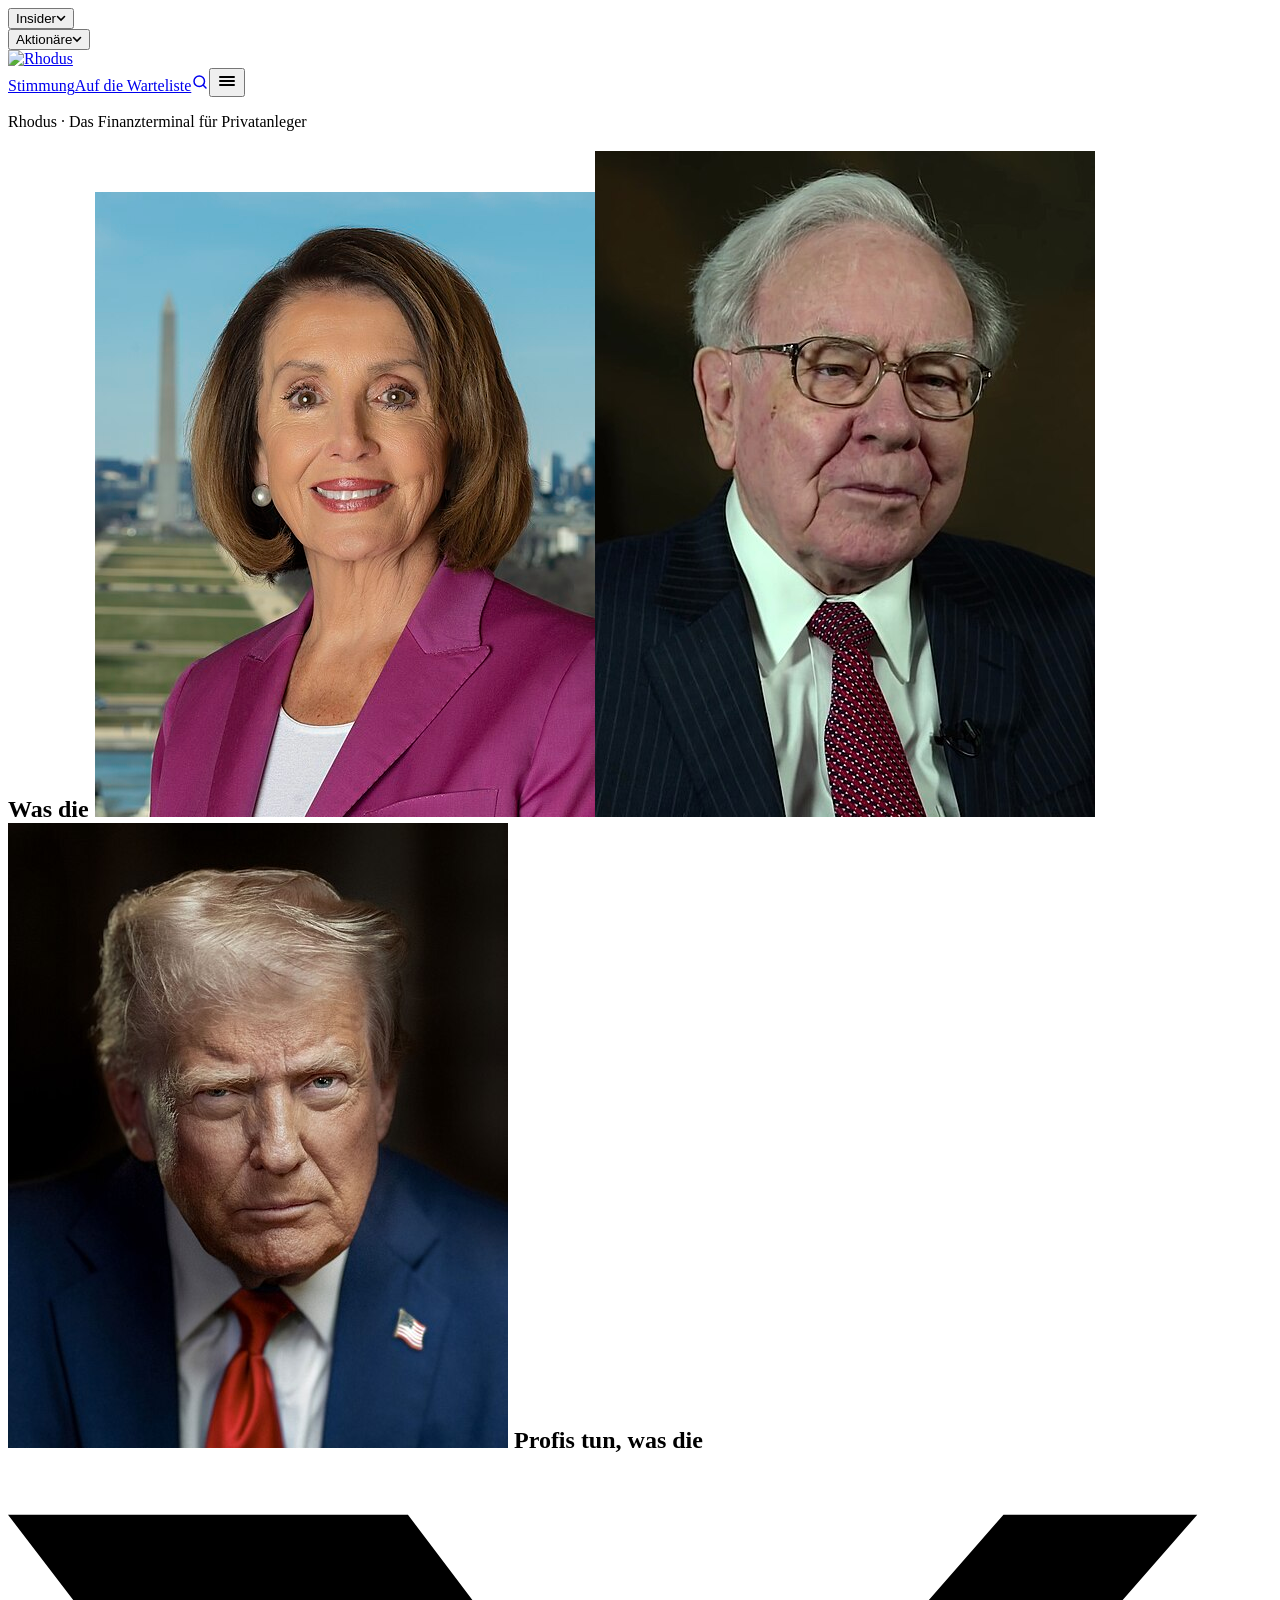
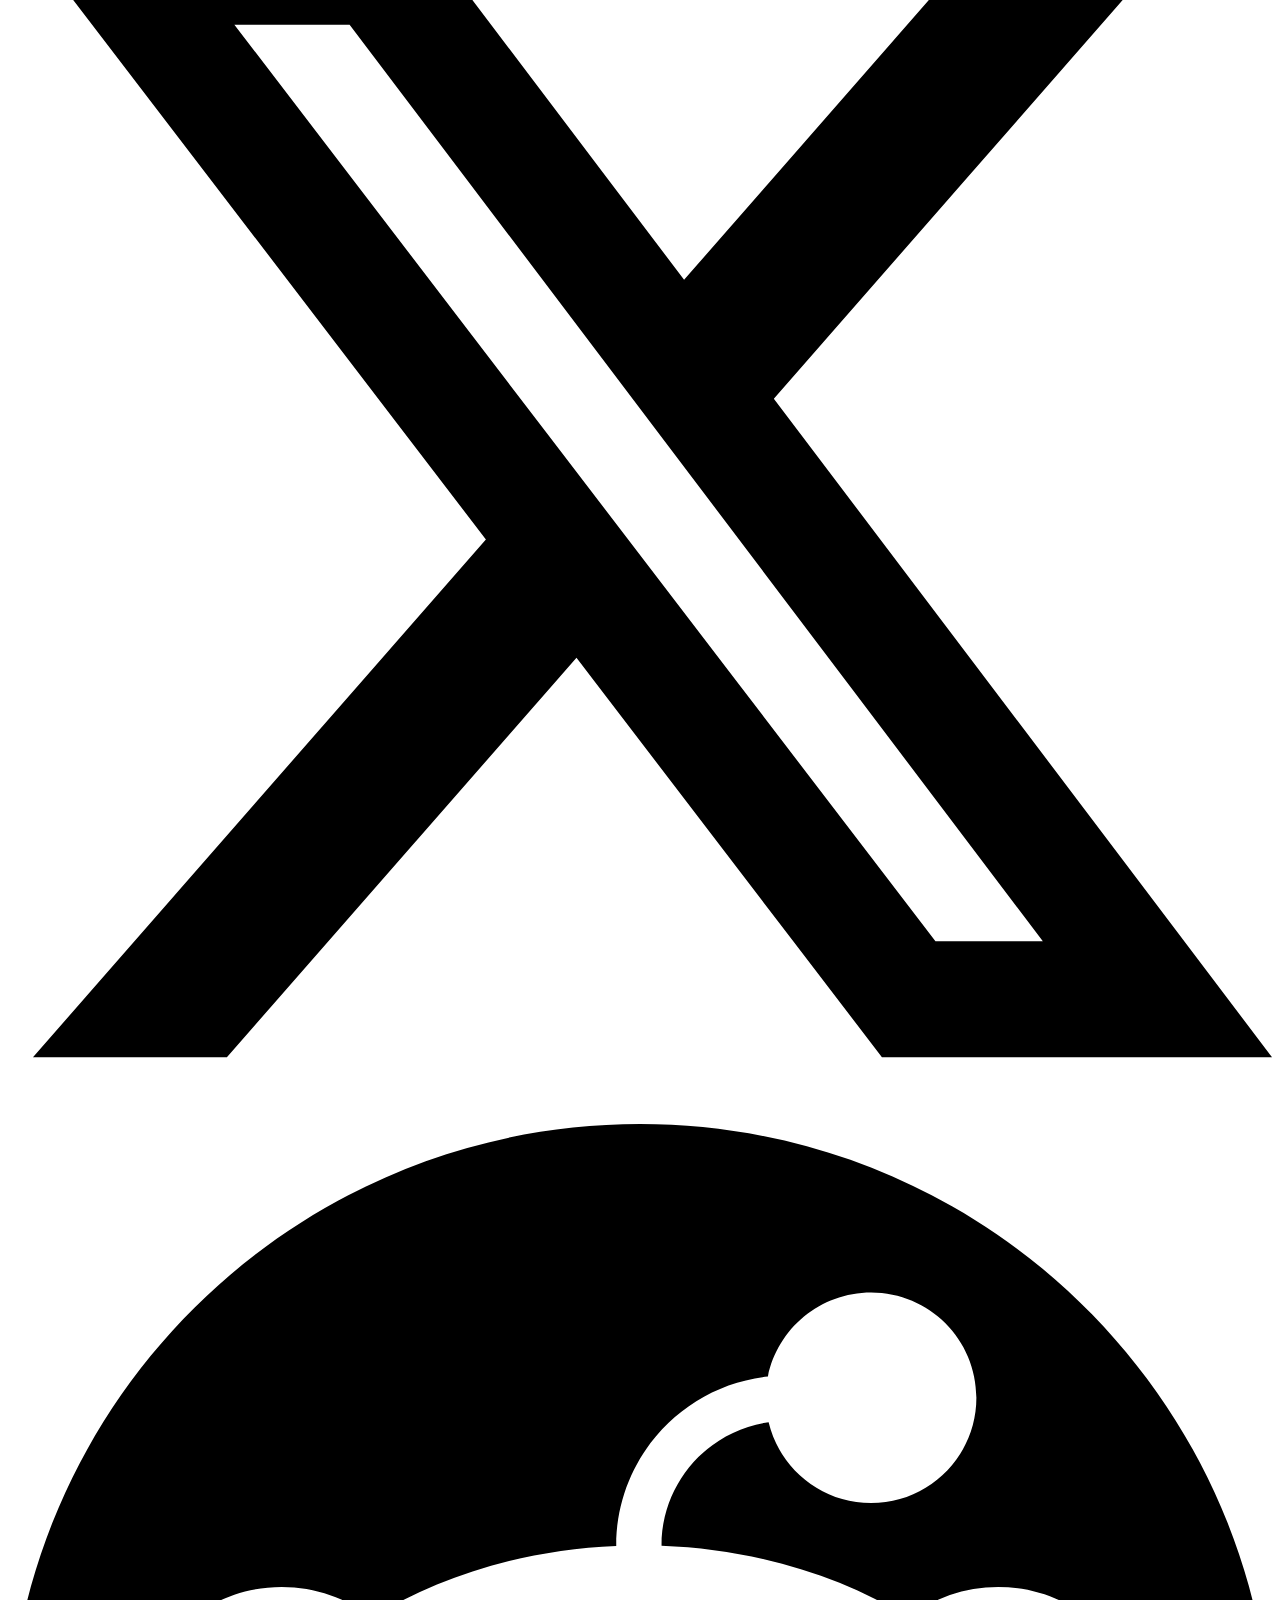
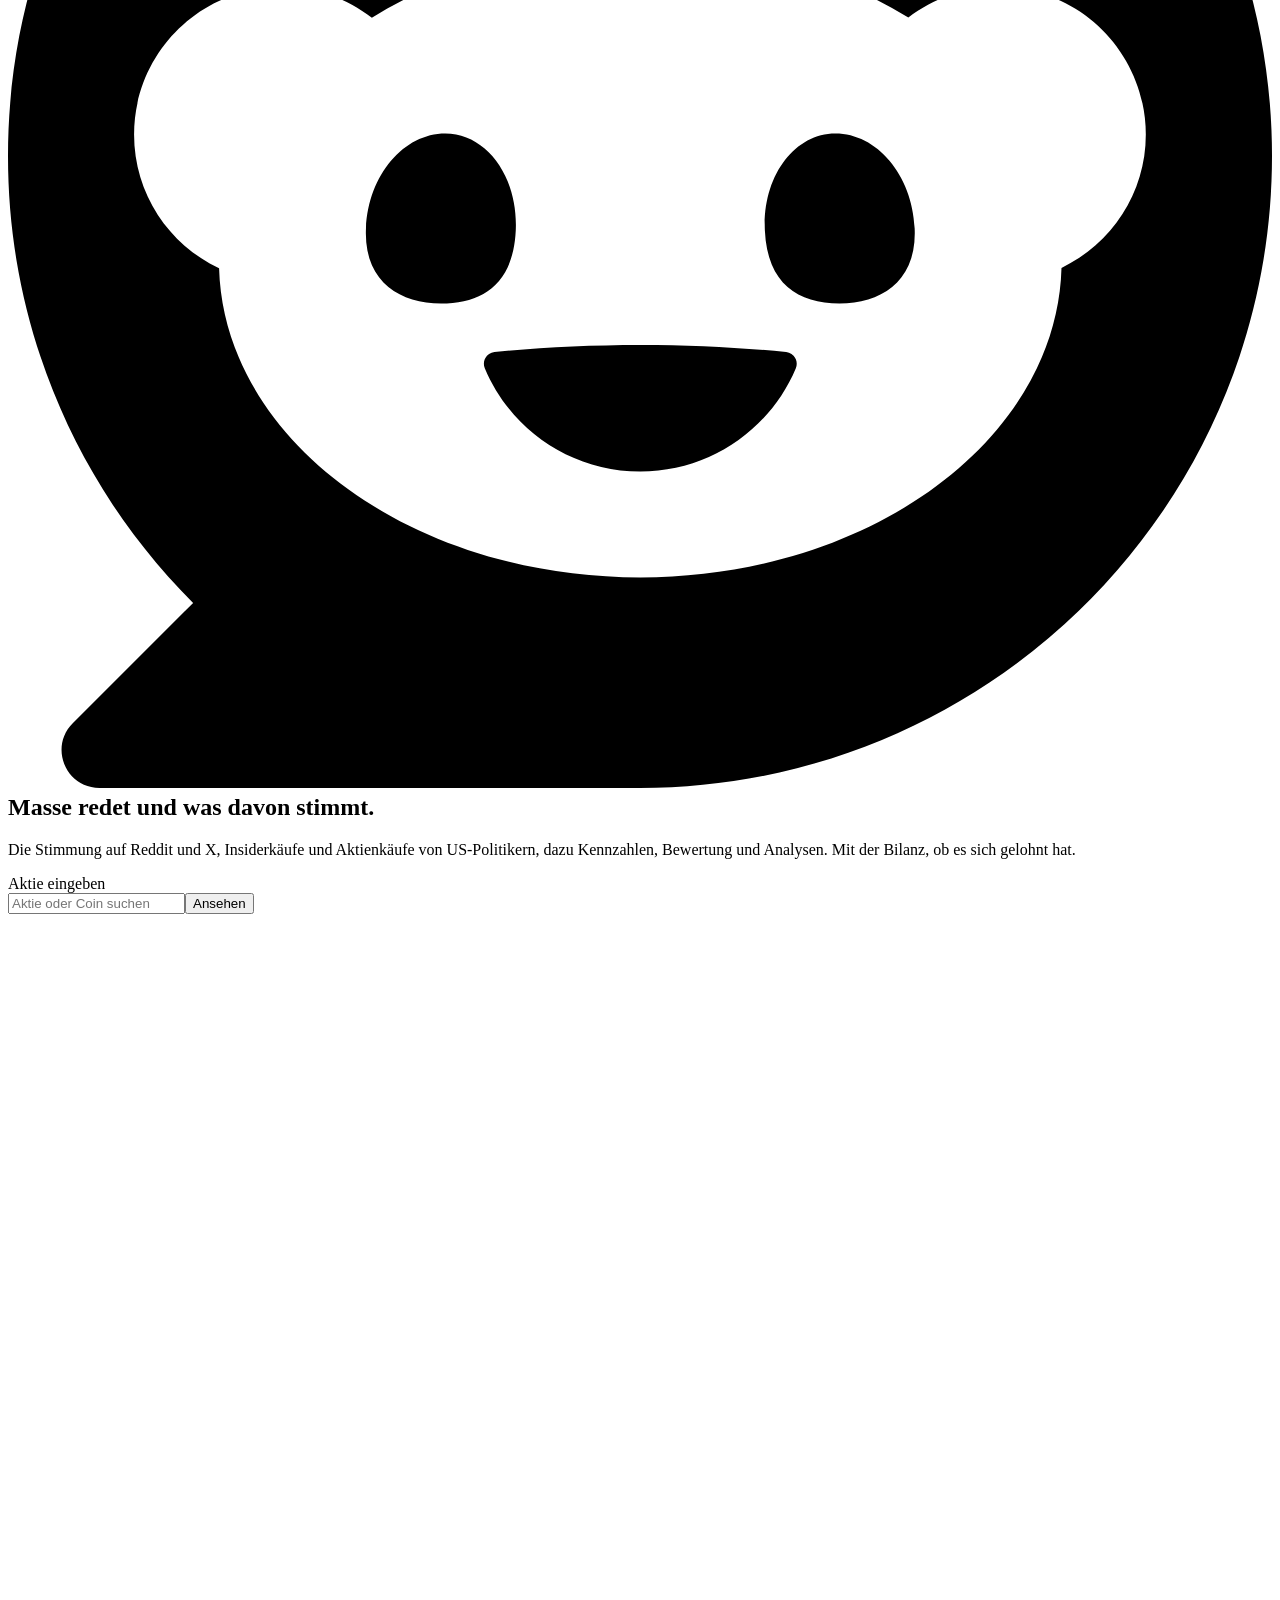
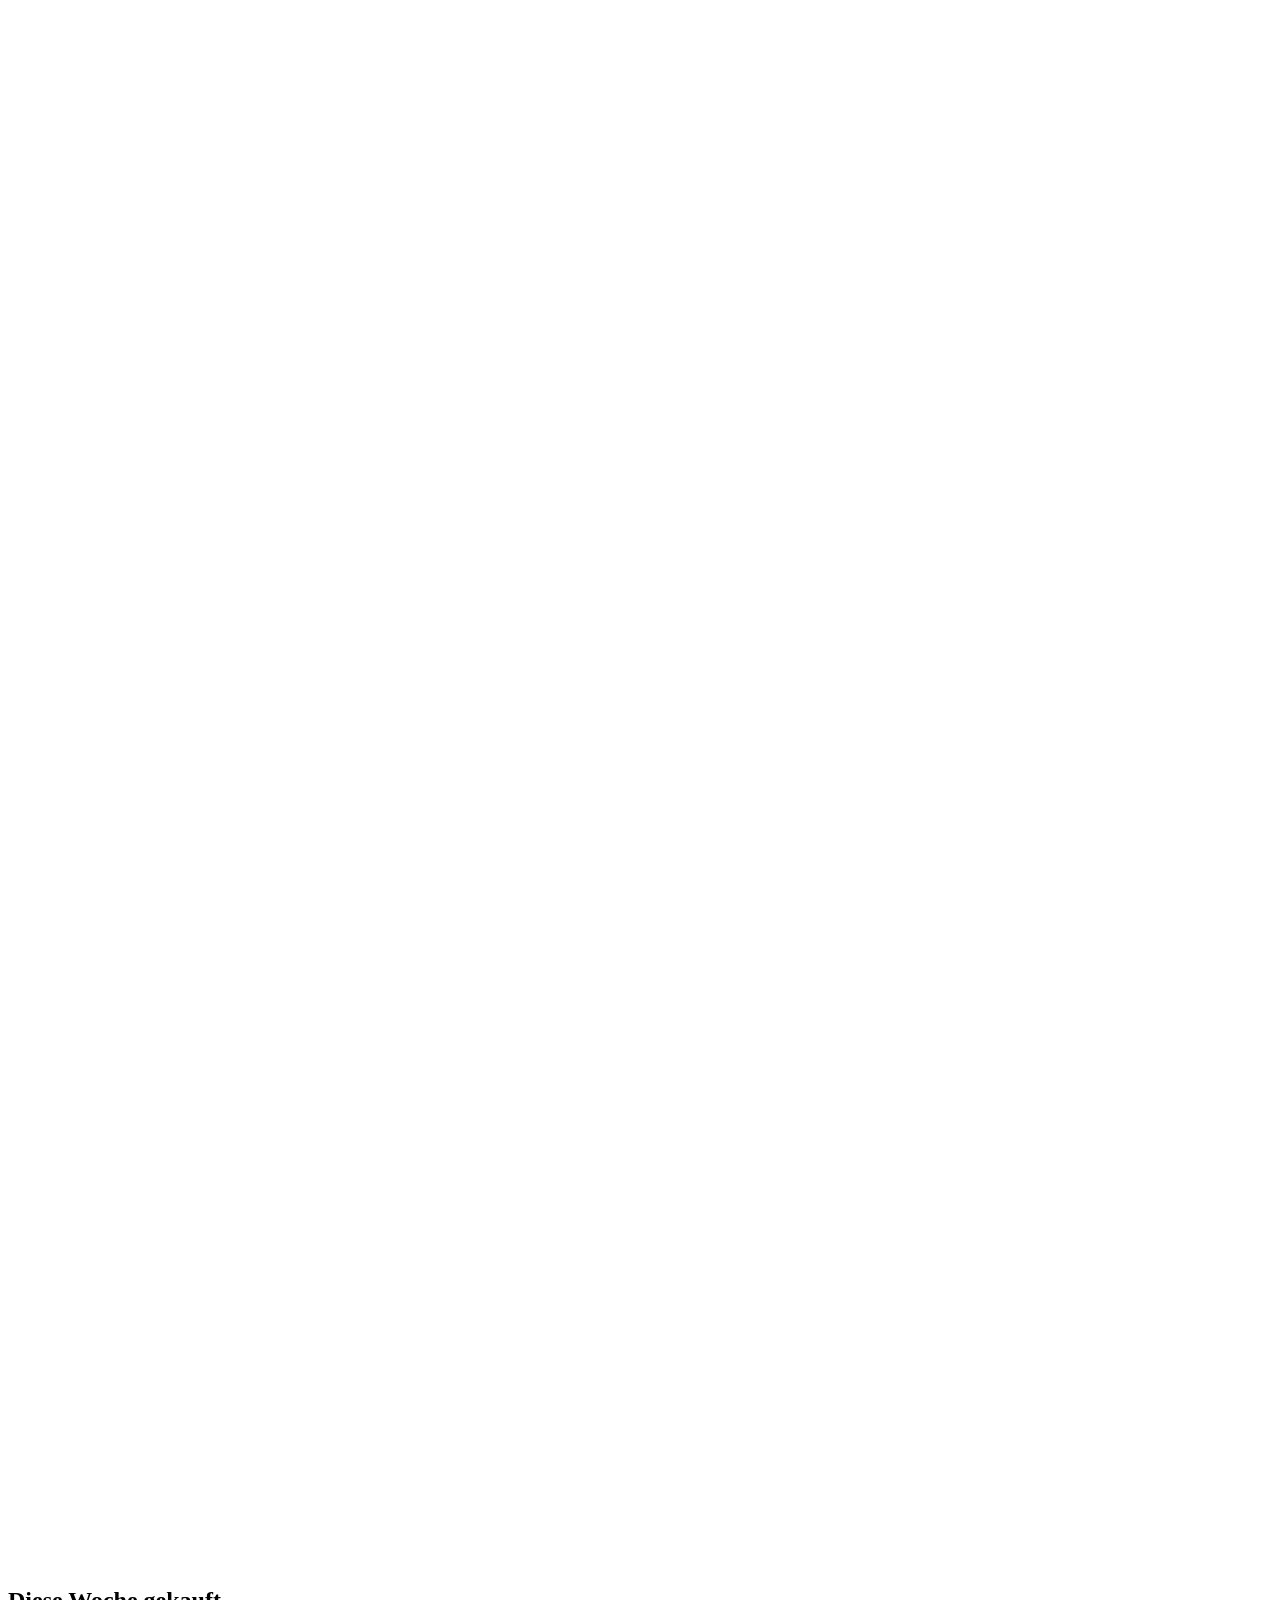
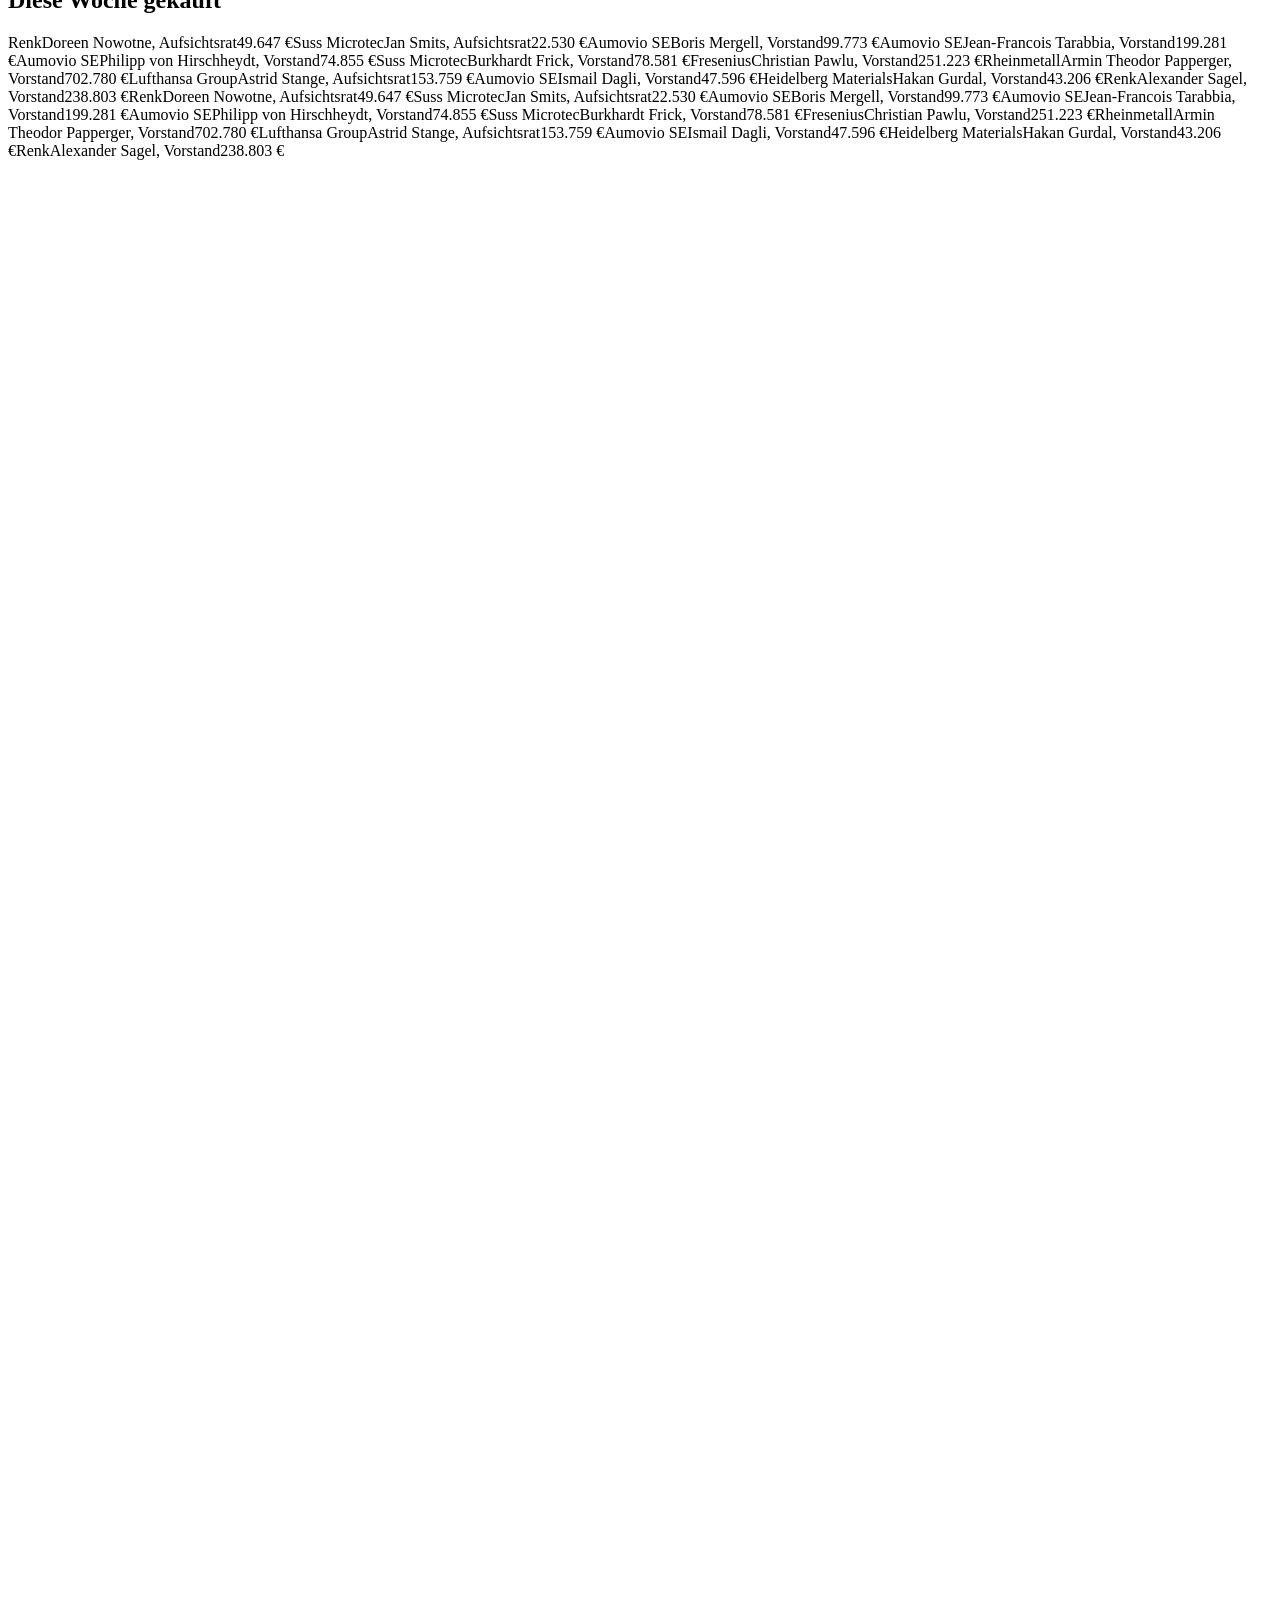
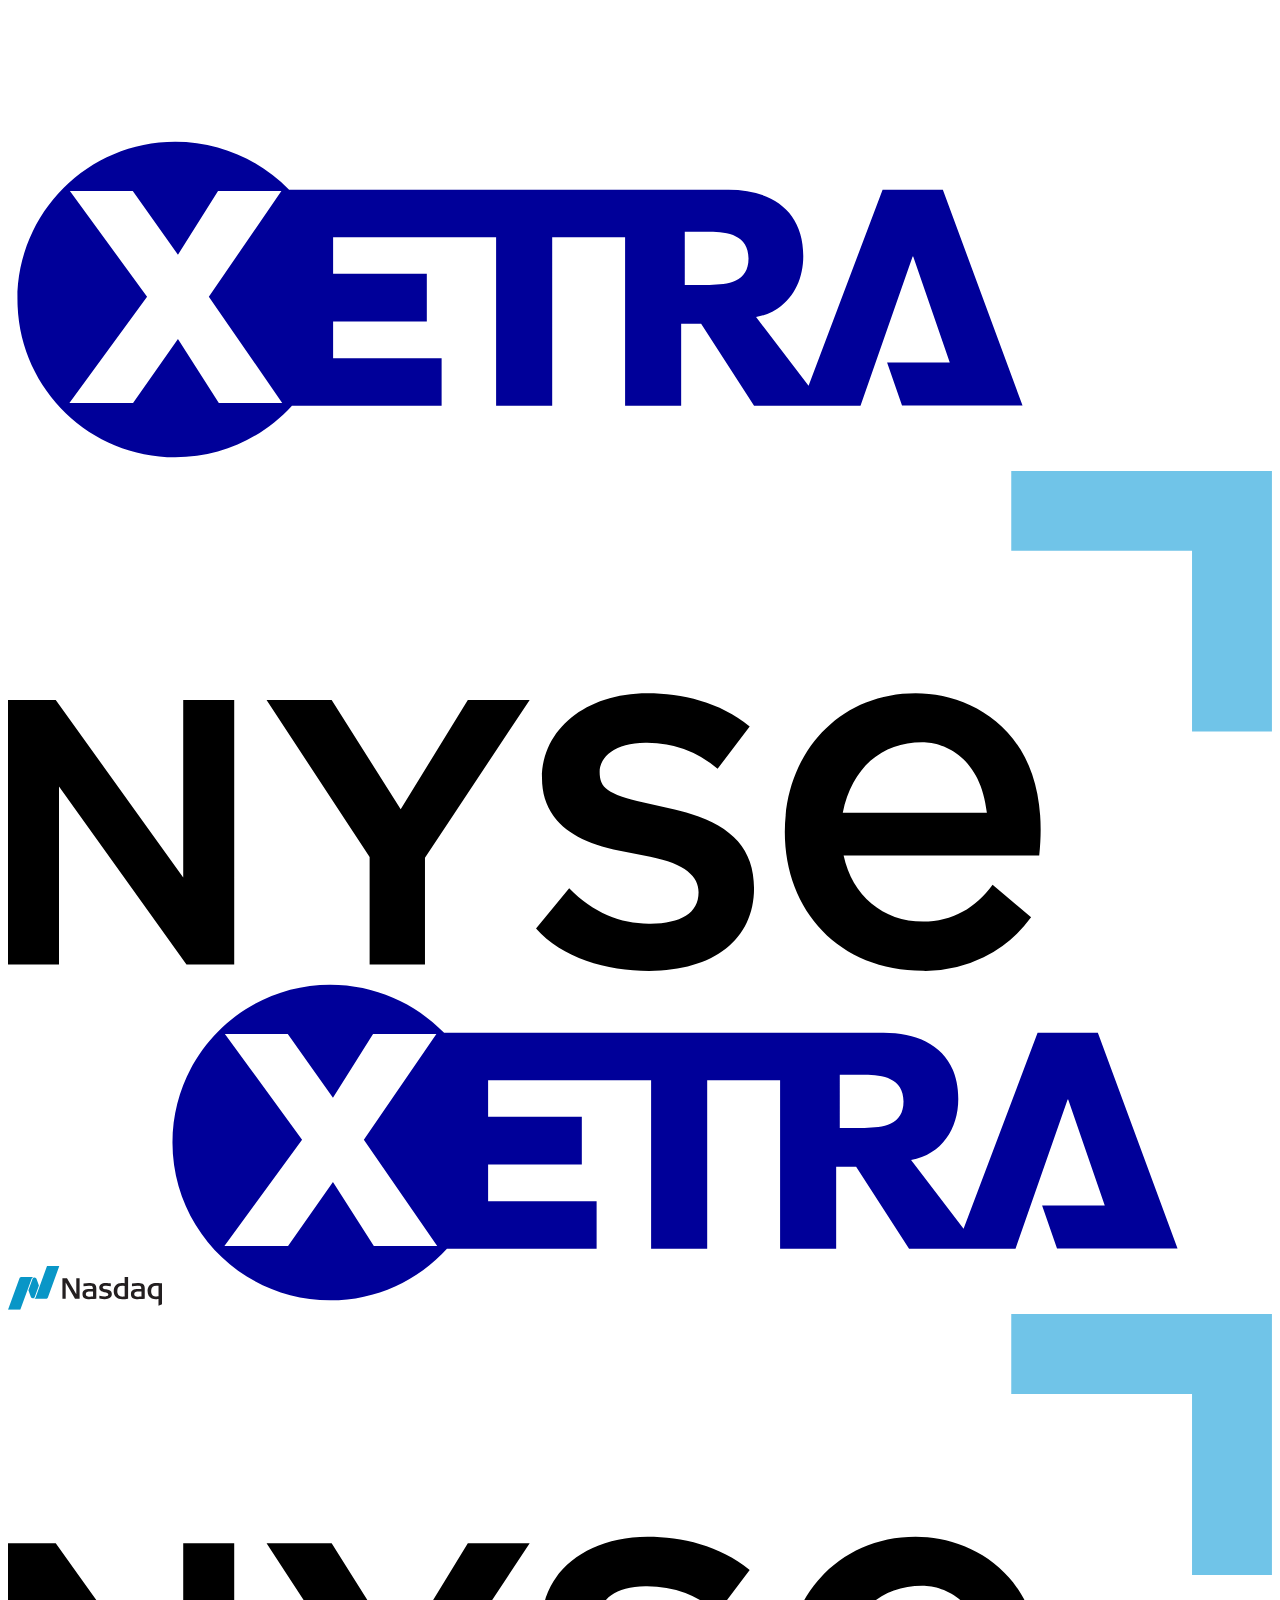
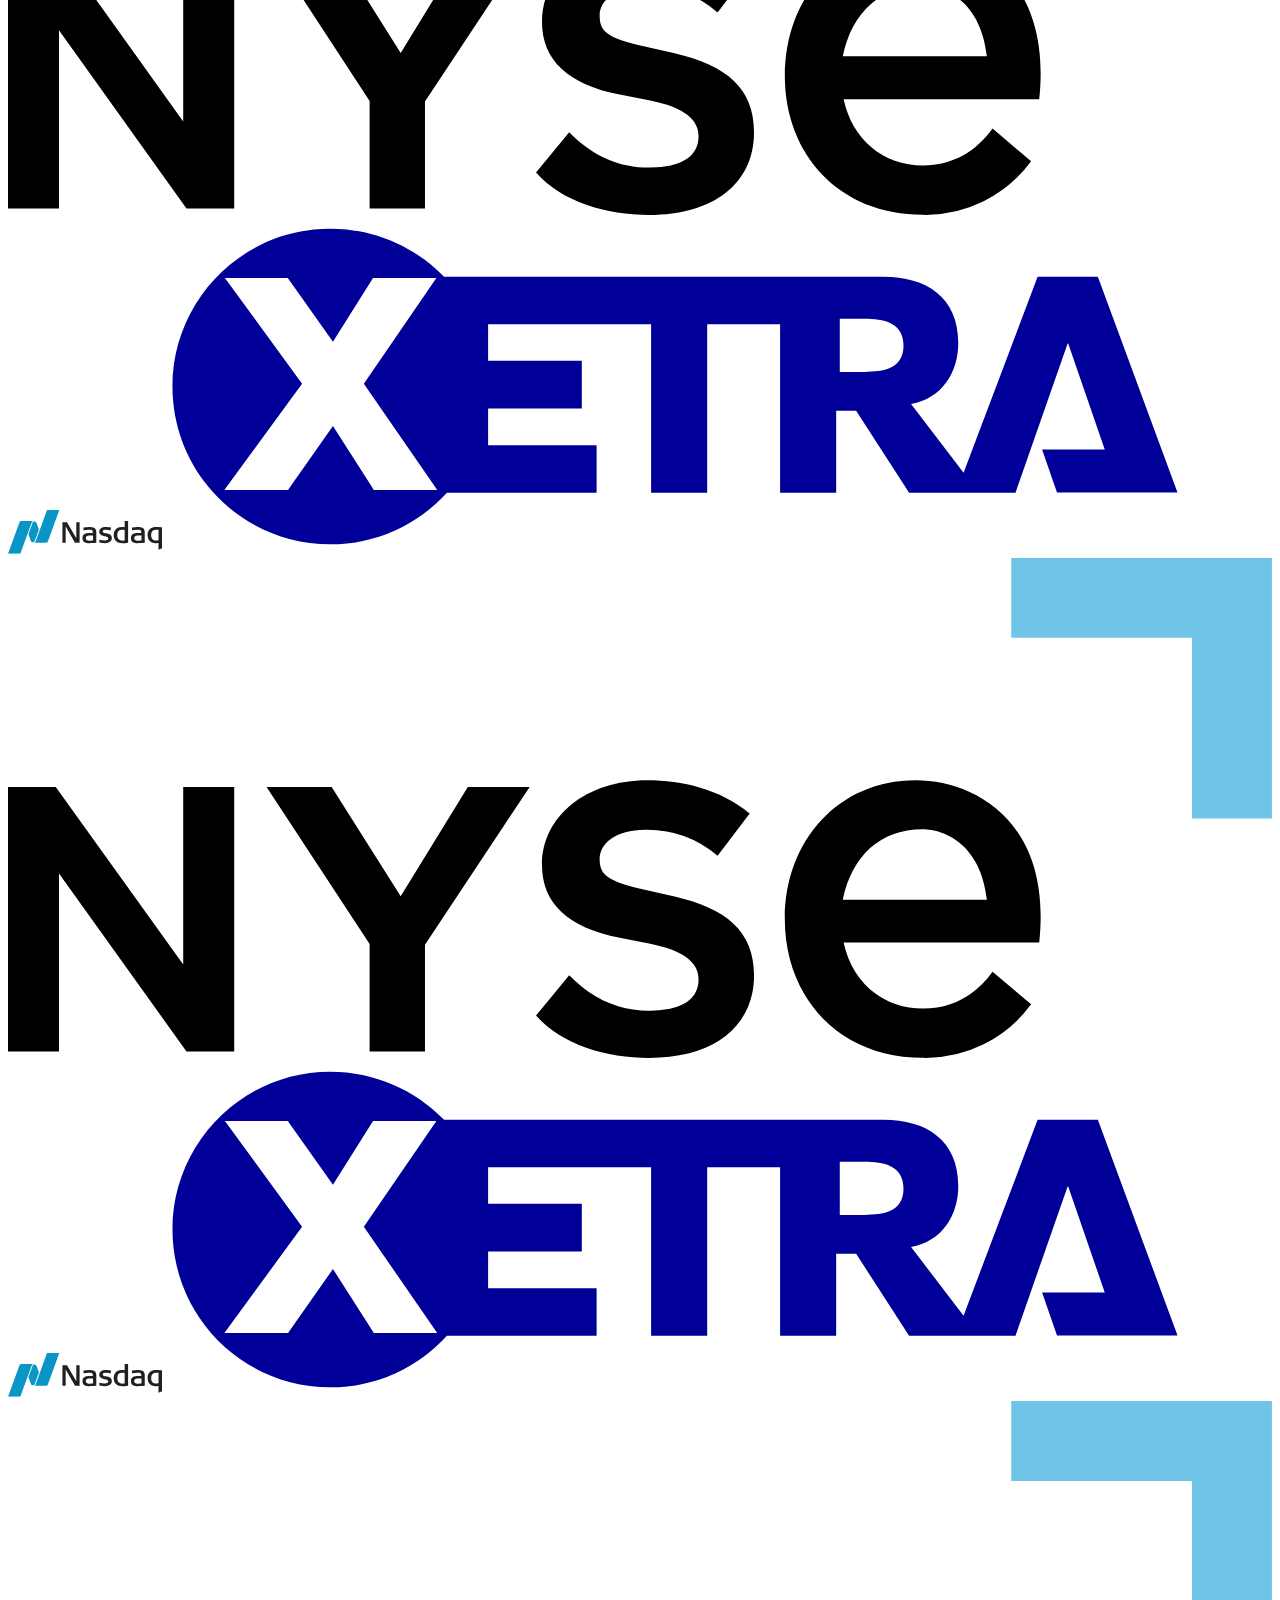
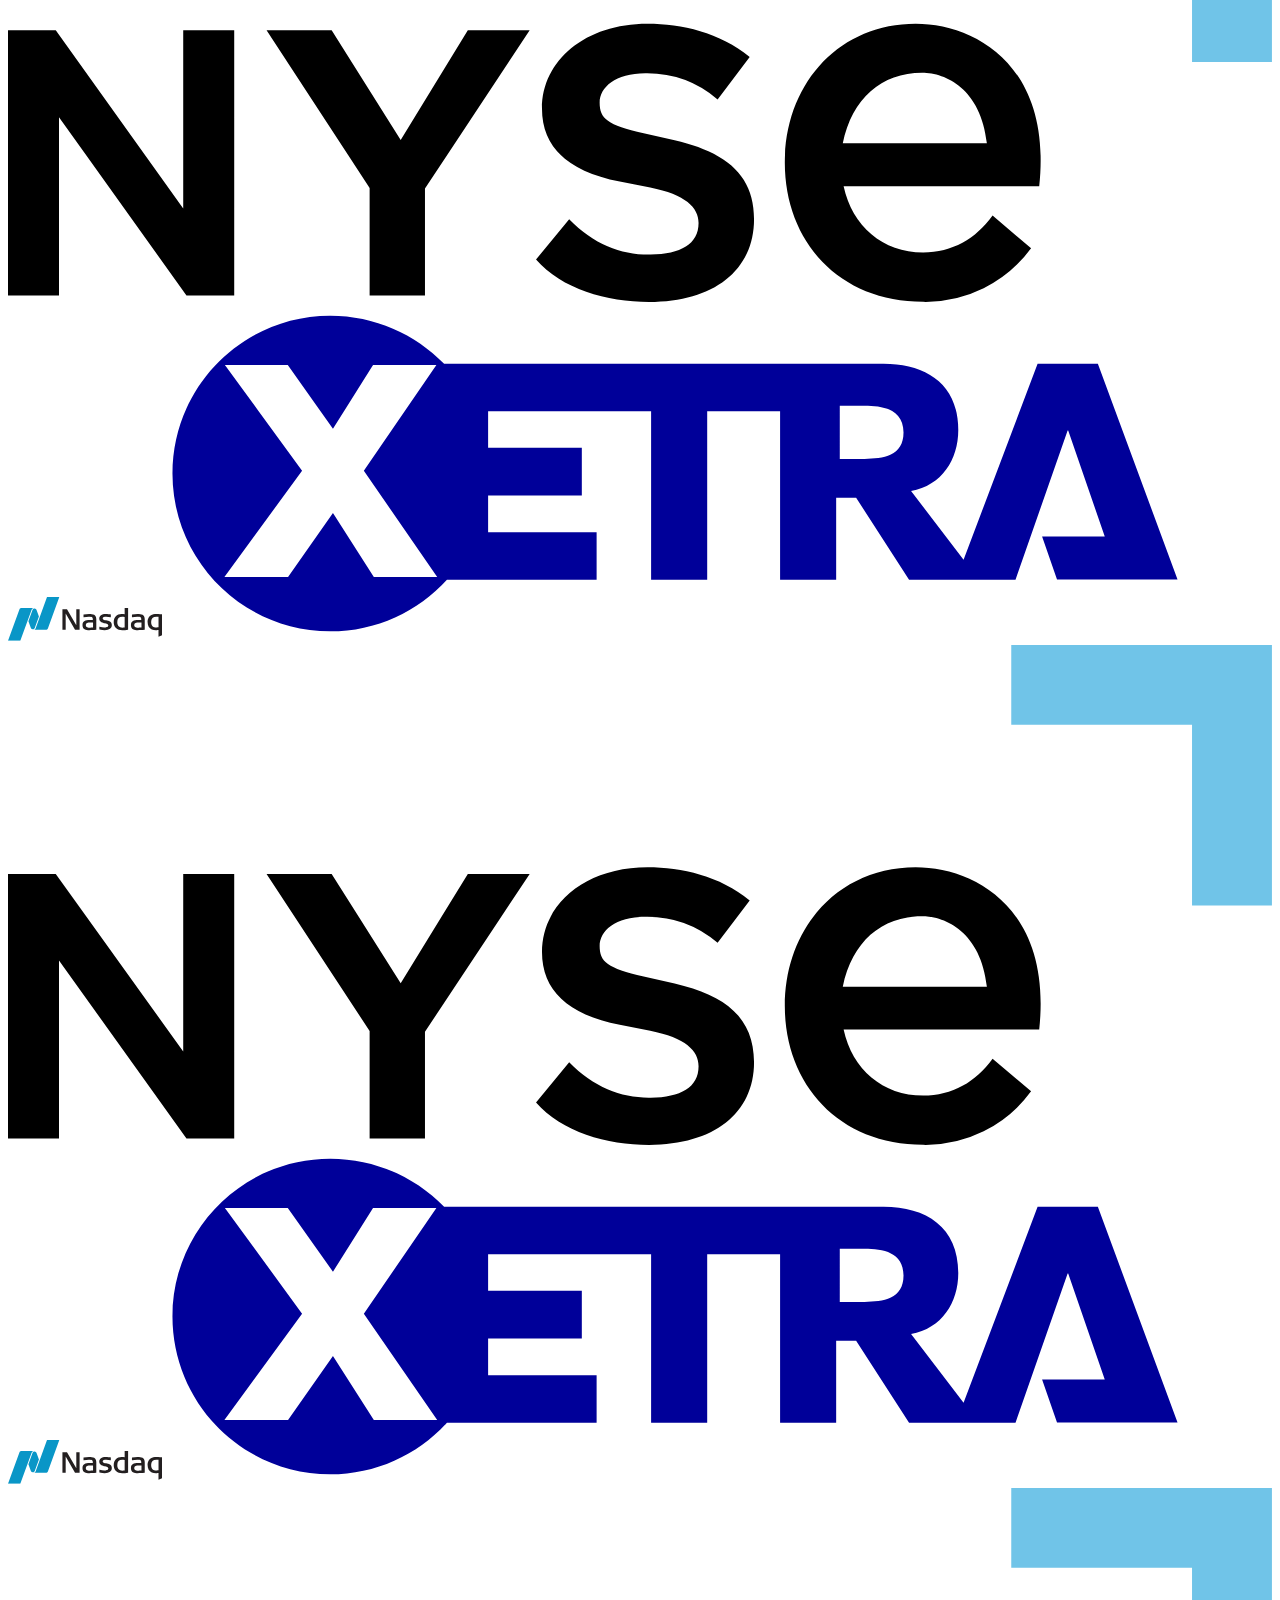
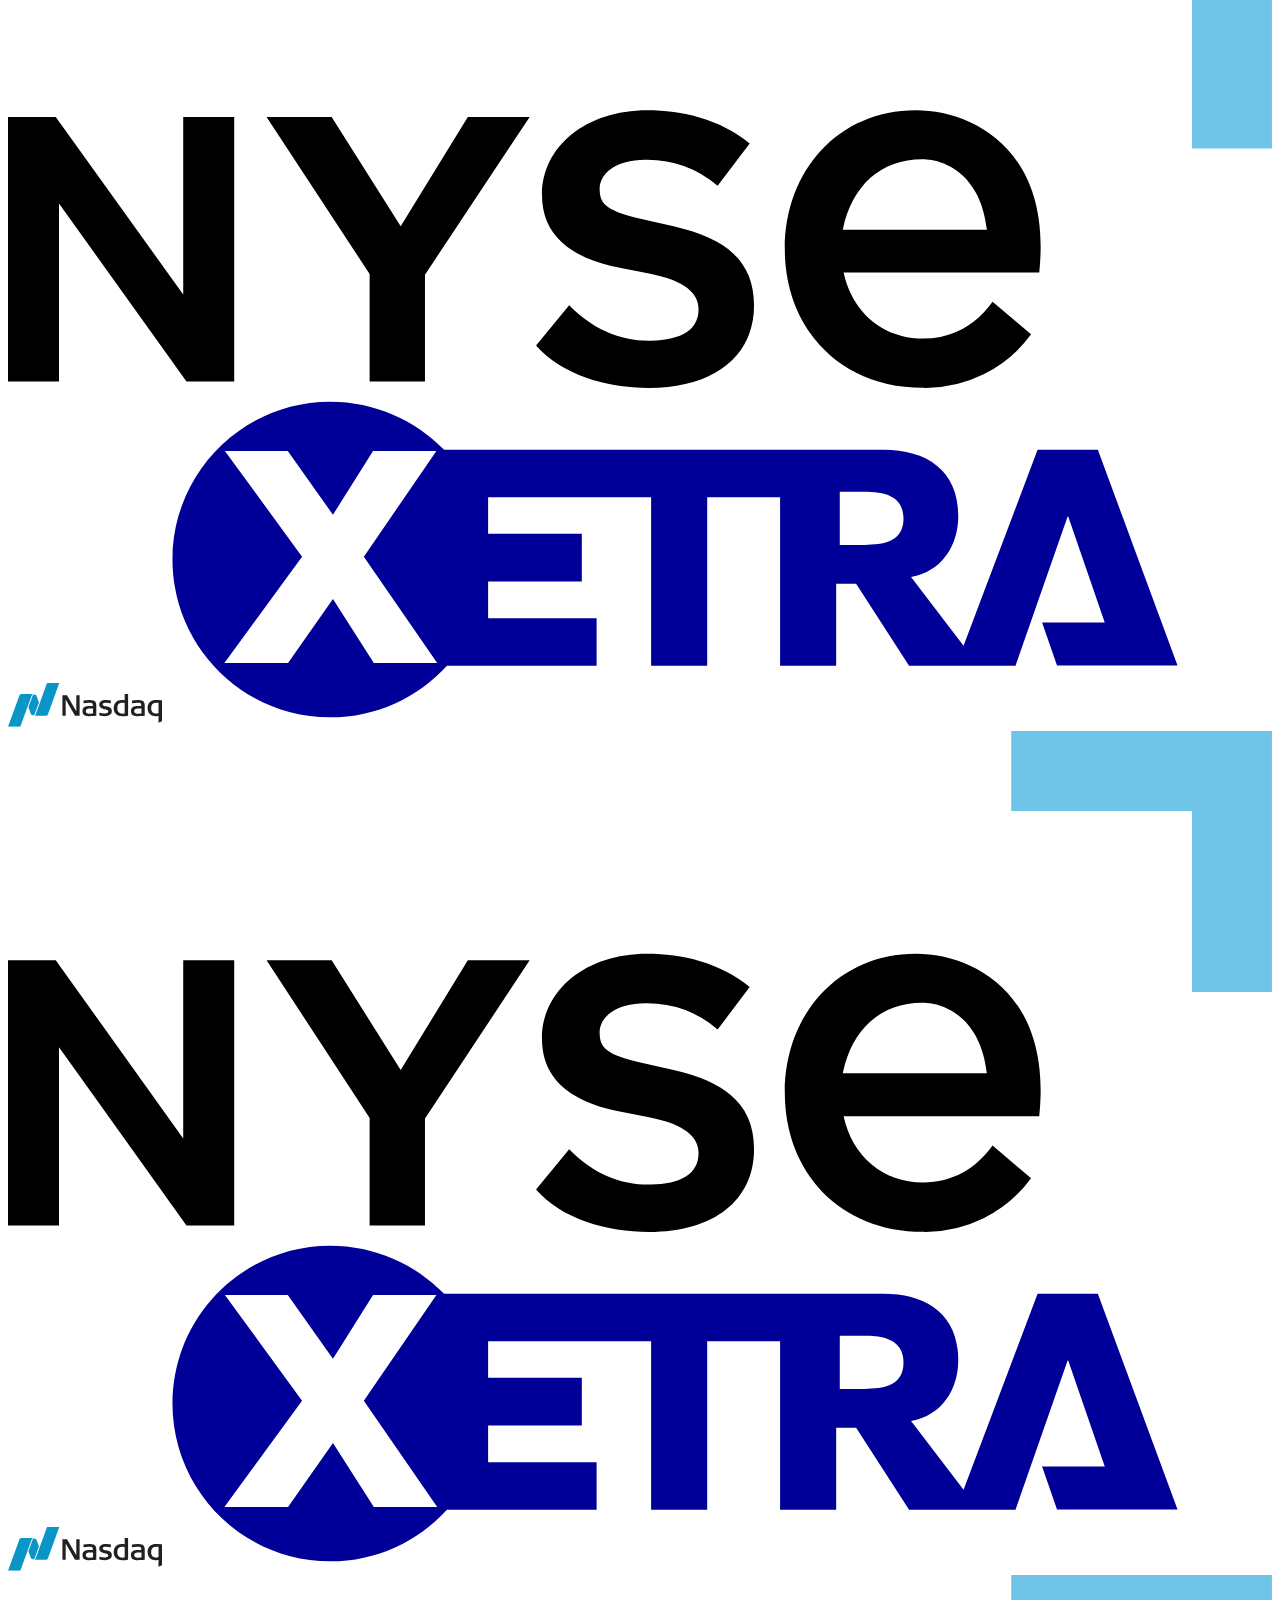
==== commit b22b2d69: "Warteliste angeschlossen, FAQ raus, nur Reiter mit Daten" ====
--- a/docs/index.html
+++ b/docs/index.html
@@ -8,11 +8,11 @@
     <!-- U11: Ohne JavaScript bleiben Teile, die sonst einblenden, sichtbar. -->
     <noscript><style>[style*=opacity\:0]{opacity:1!important;transform:none!important}</style></noscript>
     <title>Rhodus – welchen Insiderkäufen kannst du trauen?</title>
-    <script type="module" crossorigin src="/assets/index-TOiwod9B.js"></script>
+    <script type="module" crossorigin src="/assets/index-Db9LunXn.js"></script>
     <link rel="stylesheet" crossorigin href="/assets/index-Dfr9k2oW.css">
   </head>
   <body>
-    <div id="root"><link rel="preload" as="image" href="/rhodus-weiss.svg"/><link rel="preload" as="image" href="./gesichter/pelosi.jpg"/><link rel="preload" as="image" href="./gesichter/buffett.jpg"/><link rel="preload" as="image" href="./gesichter/trump.jpg"/><link rel="preload" as="image" href="/assets/DE0007030009-BHwbFkEI.svg"/><link rel="preload" as="image" href="/assets/DE0005785604-CZgfjoax.svg"/><link rel="preload" as="image" href="/assets/DE000CBK1001-BVJu2IZw.svg"/><link rel="preload" as="image" href="/assets/DE000KBX1006-BOP5o-Gl.png"/><link rel="preload" as="image" href="/assets/DE0005677108-C717_Ib4.jpg"/><link rel="preload" as="image" href="/assets/DE000A0WMPJ6-Duri67zn.svg"/><link rel="preload" as="image" href="./boersen/xetra.svg"/><link rel="preload" as="image" href="./boersen/nyse.svg"/><link rel="preload" as="image" href="./boersen/nasdaq.svg"/><header class="fixed inset-x-0 top-3 z-40 px-4 md:top-5"><nav aria-label="Hauptnavigation" class="mx-auto grid max-w-[1080px] grid-cols-[1fr_auto] items-center rounded-full py-2 pr-2 pl-5 shadow-[0_10px_30px_-12px_rgba(0,0,0,0.45)] md:grid-cols-[1fr_auto_1fr] md:pl-3 bg-gruen text-creme"><div class="hidden items-center md:flex"><div class="relative"><button type="button" class="rounded-full px-3 py-2 text-[15px] font-medium transition-opacity hover:opacity-70 flex items-center gap-1.5" aria-expanded="false">Insider<svg width="10" height="10" viewBox="0 0 10 10" aria-hidden="true" class="transition-transform "><path d="M1.5 3.5 5 7l3.5-3.5" fill="none" stroke="currentColor" stroke-width="1.6" stroke-linecap="round"></path></svg></button></div><div class="relative"><button type="button" class="rounded-full px-3 py-2 text-[15px] font-medium transition-opacity hover:opacity-70 flex items-center gap-1.5" aria-expanded="false">Aktionäre<svg width="10" height="10" viewBox="0 0 10 10" aria-hidden="true" class="transition-transform "><path d="M1.5 3.5 5 7l3.5-3.5" fill="none" stroke="currentColor" stroke-width="1.6" stroke-linecap="round"></path></svg></button></div></div><a href="#" aria-label="Rhodus, zur Startseite" class="justify-self-start md:justify-self-center"><img src="/rhodus-weiss.svg" alt="Rhodus" width="124" height="42" class="block h-[42px] w-[124px]"/></a><div class="flex items-center justify-end gap-1"><a href="#hype" class="rounded-full px-3 py-2 text-[15px] font-medium transition-opacity hover:opacity-70 hidden md:block">Stimmung</a><a href="#warteliste" class="rounded-full px-4 py-2.5 text-[15px] font-semibold transition-opacity hover:opacity-85 bg-creme text-gruen">Auf die Warteliste</a><a href="#suche" aria-label="Aktie suchen" class="rounded-full px-3 py-2 text-[15px] font-medium transition-opacity hover:opacity-70 hidden md:block"><svg width="18" height="18" viewBox="0 0 24 24" fill="none" stroke="currentColor" stroke-width="2" stroke-linecap="round" aria-hidden="true"><circle cx="11" cy="11" r="7"></circle><path d="m20 20-3.6-3.6"></path></svg></a><button type="button" aria-label="Menü" aria-expanded="false" class="rounded-full px-3 py-2 text-[15px] font-medium transition-opacity hover:opacity-70 md:hidden"><svg width="20" height="20" viewBox="0 0 20 20" aria-hidden="true"><path d="M3 6h14M3 10h14M3 14h14" stroke="currentColor" stroke-width="2" stroke-linecap="round"></path></svg></button></div></nav></header><main><section class="mx-auto grid max-w-[1360px] items-center gap-8 px-4 pt-24 pb-12 md:min-h-svh md:grid-cols-[7fr_5fr] md:gap-12 md:px-8 md:pt-28 md:pb-10"><div class="min-w-0"><p class="text-[15px] opacity-70">Rhodus · Das Finanzterminal für Privatanleger</p><div class="mt-3 md:mt-5"><h1 class="text-[clamp(2.1rem,4.3vw,4.1rem)] leading-[1.02] font-semibold tracking-[-0.04em]">Was die<!-- --> <span class="inline-flex translate-y-[0.08em] align-baseline"><img src="./gesichter/pelosi.jpg" alt="Nancy Pelosi" title="Nancy Pelosi" class="h-[0.95em] w-[0.95em] rounded-full border-[0.05em] border-creme object-cover " style="object-position:50% 20%"/><img src="./gesichter/buffett.jpg" alt="Warren Buffett" title="Warren Buffett" class="h-[0.95em] w-[0.95em] rounded-full border-[0.05em] border-creme object-cover -ml-[0.22em]" style="object-position:50% 18%"/><img src="./gesichter/trump.jpg" alt="Donald Trump" title="Donald Trump" class="h-[0.95em] w-[0.95em] rounded-full border-[0.05em] border-creme object-cover -ml-[0.22em]" style="object-position:50% 22%"/></span> <!-- -->Profis tun,<!-- --> <span class="text-gruen/55">was die</span> <span class="inline-flex translate-y-[0.08em] gap-[0.08em] align-baseline"><span class="flex h-[0.95em] w-[0.95em] items-center justify-center rounded-[0.22em] bg-black text-white"><svg viewBox="0 0 24 24" fill="currentColor" class="h-[0.5em] w-[0.5em]" aria-hidden="true"><path d="M18.901 1.153h3.68l-8.04 9.19L24 22.846h-7.406l-5.8-7.584-6.638 7.584H.474l8.6-9.83L0 1.154h7.594l5.243 6.932ZM17.61 20.644h2.039L6.486 3.24H4.298Z"></path></svg></span><span class="flex h-[0.95em] w-[0.95em] items-center justify-center rounded-[0.22em] bg-[#ff4500] text-white"><svg viewBox="0 0 24 24" fill="currentColor" class="h-[0.62em] w-[0.62em]" aria-hidden="true"><path d="M12 0C5.373 0 0 5.373 0 12c0 3.314 1.343 6.314 3.515 8.485l-2.286 2.286C.775 23.225 1.097 24 1.738 24H12c6.627 0 12-5.373 12-12S18.627 0 12 0Zm4.388 3.199c1.104 0 1.999.895 1.999 1.999 0 1.105-.895 2-1.999 2-.946 0-1.739-.657-1.947-1.539v.002c-1.147.162-2.032 1.15-2.032 2.341v.007c1.776.067 3.4.567 4.686 1.363.473-.363 1.064-.58 1.707-.58 1.547 0 2.802 1.254 2.802 2.802 0 1.117-.655 2.081-1.601 2.531-.088 3.256-3.637 5.876-7.997 5.876-4.361 0-7.905-2.617-7.998-5.87-.954-.447-1.614-1.415-1.614-2.538 0-1.548 1.255-2.802 2.803-2.802.645 0 1.239.218 1.712.585 1.275-.79 2.881-1.291 4.64-1.365v-.01c0-1.663 1.263-3.034 2.88-3.207.188-.911.993-1.595 1.959-1.595Zm-8.085 8.376c-.784 0-1.459.78-1.506 1.797-.047 1.016.64 1.429 1.426 1.429.786 0 1.371-.369 1.418-1.385.047-1.017-.553-1.841-1.338-1.841Zm7.406 0c-.786 0-1.385.824-1.338 1.841.047 1.017.634 1.385 1.418 1.385.785 0 1.473-.413 1.426-1.429-.046-1.017-.721-1.797-1.506-1.797Zm-3.703 4.013c-.974 0-1.907.048-2.77.135-.147.015-.241.168-.183.305.483 1.154 1.622 1.964 2.953 1.964 1.33 0 2.47-.81 2.953-1.964.057-.137-.037-.29-.184-.305-.863-.087-1.795-.135-2.769-.135Z"></path></svg></span></span> <span class="text-gruen/55">Masse redet</span> <!-- -->und was davon stimmt.</h1></div><p class="mt-4 max-w-[52ch] text-[17px] leading-snug md:mt-6 md:text-xl">Die Stimmung auf Reddit und X, Insiderkäufe und Aktienkäufe von US-Politikern, dazu Kennzahlen, Bewertung und Analysen. Mit der Bilanz, ob es sich gelohnt hat.</p><div id="suche" class="mt-5 scroll-mt-28 md:mt-8"><form class="relative w-full max-w-[560px]" role="search"><label for="_R_126_" class="sr-only">Aktie eingeben</label><div class="flex items-center gap-2 rounded-full py-2 pr-2 pl-6 bg-gruen text-creme"><input id="_R_126_" autoComplete="off" role="combobox" aria-expanded="false" aria-controls="_R_126_-liste" placeholder="Aktie oder Coin suchen" class="h-12 min-w-0 flex-1 bg-transparent text-lg font-medium outline-none placeholder:text-current placeholder:opacity-60" value=""/><button type="submit" class="h-12 shrink-0 rounded-full px-5 text-[15px] font-semibold transition-opacity hover:opacity-85 bg-creme text-gruen">Ansehen</button></div></form></div></div><div class="grid min-w-0 gap-3 md:gap-4" style="opacity:0;transform:translateY(24px)"><div class="rounded-[22px] bg-papier p-5 md:p-6"><p class="flex items-center justify-between gap-3"><span class="text-xl leading-tight font-semibold tracking-tight">Hype diese Woche</span><span class="flex gap-1.5" aria-hidden="true"><span class="flex h-6 w-6 items-center justify-center rounded-md bg-[#ff4500] text-white"><svg viewBox="0 0 24 24" width="15" height="15" fill="currentColor" aria-hidden="true"><path d="M12 0C5.373 0 0 5.373 0 12c0 3.314 1.343 6.314 3.515 8.485l-2.286 2.286C.775 23.225 1.097 24 1.738 24H12c6.627 0 12-5.373 12-12S18.627 0 12 0Zm4.388 3.199c1.104 0 1.999.895 1.999 1.999 0 1.105-.895 2-1.999 2-.946 0-1.739-.657-1.947-1.539v.002c-1.147.162-2.032 1.15-2.032 2.341v.007c1.776.067 3.4.567 4.686 1.363.473-.363 1.064-.58 1.707-.58 1.547 0 2.802 1.254 2.802 2.802 0 1.117-.655 2.081-1.601 2.531-.088 3.256-3.637 5.876-7.997 5.876-4.361 0-7.905-2.617-7.998-5.87-.954-.447-1.614-1.415-1.614-2.538 0-1.548 1.255-2.802 2.803-2.802.645 0 1.239.218 1.712.585 1.275-.79 2.881-1.291 4.64-1.365v-.01c0-1.663 1.263-3.034 2.88-3.207.188-.911.993-1.595 1.959-1.595Zm-8.085 8.376c-.784 0-1.459.78-1.506 1.797-.047 1.016.64 1.429 1.426 1.429.786 0 1.371-.369 1.418-1.385.047-1.017-.553-1.841-1.338-1.841Zm7.406 0c-.786 0-1.385.824-1.338 1.841.047 1.017.634 1.385 1.418 1.385.785 0 1.473-.413 1.426-1.429-.046-1.017-.721-1.797-1.506-1.797Zm-3.703 4.013c-.974 0-1.907.048-2.77.135-.147.015-.241.168-.183.305.483 1.154 1.622 1.964 2.953 1.964 1.33 0 2.47-.81 2.953-1.964.057-.137-.037-.29-.184-.305-.863-.087-1.795-.135-2.769-.135Z"></path></svg></span><span class="flex h-6 w-6 items-center justify-center rounded-md bg-black text-white"><svg viewBox="0 0 24 24" width="11" height="11" fill="currentColor" aria-hidden="true"><path d="M18.901 1.153h3.68l-8.04 9.19L24 22.846h-7.406l-5.8-7.584-6.638 7.584H.474l8.6-9.83L0 1.154h7.594l5.243 6.932ZM17.61 20.644h2.039L6.486 3.24H4.298Z"></path></svg></span></span></p><p class="mt-0.5 text-sm opacity-70">Meistgenannt in den letzten 7 Tagen, Stand 12.11.2026</p><ul class="mt-3 grid gap-2"><li class="border-b border-gruen/10 pb-2 last:border-0 last:pb-0"><span class="flex items-baseline justify-between gap-3"><span class="text-lg font-semibold">NVDA</span><span class="text-right text-[15px] tabular-nums">251 auf Reddit</span></span><span class="mt-1 flex flex-wrap items-center gap-x-3 gap-y-1 text-sm"><span class="opacity-70">45 % positiv</span><span class="rounded-full bg-signal-hell px-2.5 py-0.5 font-medium text-gruen-tief">heute 12,1× so viel wie üblich</span></span></li><li class="border-b border-gruen/10 pb-2 last:border-0 last:pb-0"><span class="flex items-baseline justify-between gap-3"><span class="text-lg font-semibold">SOL</span><span class="text-right text-[15px] tabular-nums">112 auf Reddit<!-- --> · <!-- -->mind. 114 auf X</span></span><span class="mt-1 flex flex-wrap items-center gap-x-3 gap-y-1 text-sm"><span class="opacity-70">53 % positiv</span></span></li><li class="border-b border-gruen/10 pb-2 last:border-0 last:pb-0"><span class="flex items-baseline justify-between gap-3"><span class="text-lg font-semibold">BTC</span><span class="text-right text-[15px] tabular-nums">69 auf Reddit</span></span><span class="mt-1 flex flex-wrap items-center gap-x-3 gap-y-1 text-sm"><span class="opacity-70">46 % positiv</span></span></li></ul></div><div class="rounded-[22px] bg-papier p-3 md:p-4"><p class="px-2 pt-1 pb-3 text-xl leading-tight font-semibold tracking-tight">Neueste Insider-Meldung</p><div><div class="flex h-full flex-col overflow-hidden rounded-2xl bg-gruen text-creme"><div class="flex-1 px-4 py-3"><p class="flex items-center gap-2 font-medium text-sm"><span class="relative flex h-2.5 w-2.5 shrink-0"><span class="absolute inset-0 rounded-full bg-signal-hell" style="animation:puls 1.6s ease-out infinite"></span><span class="relative h-2.5 w-2.5 rounded-full bg-signal-hell"></span></span> <!-- -->Meldung vom 11.11.2026</p><p class="font-semibold tracking-tight mt-1 text-lg leading-tight md:text-xl">Aufsichtsrat kauft für 49.647 €</p><p class="flex items-center gap-2 opacity-85 mt-1 text-[15px]">Doreen Nowotne<!-- -->, <!-- -->Renk</p></div></div></div></div></div></section><section id="hype" class="py-24 md:py-40"><div class="mx-auto max-w-[1360px] px-4 md:px-8 grid items-center gap-10 md:grid-cols-[7fr_5fr] md:gap-16"><div class="order-2 md:order-1" style="opacity:0;transform:translateY(26px)"><div class="rounded-[28px] bg-white p-6 md:p-9"><p class="flex justify-between gap-4 text-[15px] opacity-70"><span>Typischer Hype-Tag auf Reddit</span><span>911 von 926 Fällen</span></p><svg viewBox="0 0 600 260" class="mt-6 w-full overflow-visible" role="img" aria-label="Kurs und Erwähnungen um einen Hype-Tag: Der Kurs steigt vor dem Hype-Tag und fällt danach wieder."><line x1="255" x2="255" y1="10" y2="236" stroke="var(--color-gruen)" stroke-opacity="0.3" stroke-dasharray="3 4"></line><line x1="300" x2="300" y1="10" y2="236" stroke="var(--color-gruen)" stroke-opacity="0.3" stroke-dasharray="3 4"></line><line x1="0" x2="600" y1="230" y2="230" stroke="var(--color-gruen)" stroke-opacity="0.15"></line><path d="M0.0,211.1L15.0,211.1L30.0,211.1L45.0,211.1L60.0,211.1L75.0,209.0L90.0,211.1L105.0,209.0L120.0,209.0L135.0,211.1L150.0,209.0L165.0,209.0L180.0,209.0L195.0,209.0L210.0,211.1L225.0,209.0L240.0,211.1L255.0,209.0L270.0,206.9L285.0,196.4L300.0,55.7L315.0,162.8L330.0,185.9L345.0,192.2L360.0,198.5L375.0,198.5L390.0,202.7L405.0,202.7L420.0,206.9L435.0,204.8L450.0,206.9L465.0,206.9L480.0,206.9L495.0,206.9L510.0,209.0L525.0,209.0L540.0,209.0L555.0,209.0L570.0,211.1L585.0,209.0L600.0,209.0" fill="none" stroke="var(--color-signal)" stroke-width="3" stroke-dasharray="7 6" stroke-linejoin="round" style="opacity:0"></path><path d="M0.0,196.6L15.0,203.3L30.0,203.3L45.0,205.5L60.0,201.1L75.0,196.6L90.0,198.8L105.0,198.8L120.0,201.1L135.0,203.3L150.0,205.5L165.0,205.5L180.0,210.0L195.0,201.1L210.0,196.6L225.0,198.8L240.0,196.6L255.0,172.0L270.0,138.4L285.0,113.8L300.0,40.0L315.0,46.7L330.0,55.7L345.0,46.7L360.0,44.5L375.0,46.7L390.0,71.3L405.0,66.8L420.0,84.7L435.0,87.0L450.0,95.9L465.0,100.4L480.0,95.9L495.0,120.5L510.0,118.3L525.0,116.1L540.0,111.6L555.0,111.6L570.0,122.8L585.0,133.9L600.0,131.7" fill="none" stroke="var(--color-gruen)" stroke-width="4" stroke-linejoin="round" stroke-linecap="round" pathLength="1" stroke-dashoffset="0" stroke-dasharray="0 1"></path><text x="247" y="20" text-anchor="end" class="fill-gruen text-[13px]">Anstieg</text><text x="308" y="20" class="fill-gruen text-[13px]">Hype-Tag</text><text x="0" y="260" class="fill-gruen text-[13px] opacity-70">20 Tage vorher</text><text x="600" y="260" text-anchor="end" class="fill-gruen text-[13px] opacity-70">20 Tage danach</text></svg><p class="mt-5 flex flex-wrap gap-x-5 gap-y-1 text-sm"><span class="flex items-center gap-2"><span class="h-1 w-5 rounded bg-gruen"></span> <!-- -->Kurs gegenüber Nebenwerten (Median)</span><span class="flex items-center gap-2"><span class="h-0 w-5 border-t-[3px] border-dashed border-signal"></span> <!-- -->Erwähnungen auf Reddit</span></p></div></div><div class="order-1 md:order-2"><div style="opacity:0;transform:translateY(26px)"><h2 class="text-[clamp(2.1rem,5vw,4.5rem)] leading-[1] font-semibold tracking-[-0.035em] max-w-[13ch]">Wenn alle reden, ist es oft zu spät.</h2></div><div style="opacity:0;transform:translateY(26px)"><p class="mt-5 max-w-[44ch] text-[17px] leading-snug md:text-xl">Auf Reddit wird eine Aktie meist erst dann zum Thema, wenn der Kurs schon gestiegen ist. Wer dann einsteigt, kauft oft das Ende. Rhodus zeigt dir, wann über eine Aktie plötzlich alle reden, und warnt dich vor dem Hype.</p></div><div class="mt-8 grid gap-5"><div class="flex items-baseline gap-4" style="opacity:0;transform:translateY(26px)"><span class="min-w-[5.6ch] shrink-0 text-[clamp(1.6rem,2.8vw,2.4rem)] leading-none font-semibold tracking-tight">+5,9 %</span><span class="text-[17px] leading-snug">Anstieg in den fünf Tagen vor dem Hype</span></div><div class="flex items-baseline gap-4" style="opacity:0;transform:translateY(26px)"><span class="min-w-[5.6ch] shrink-0 text-[clamp(1.6rem,2.8vw,2.4rem)] leading-none font-semibold tracking-tight">−4,9 %</span><span class="text-[17px] leading-snug">typisch 20 Tage danach, nur 39 % im Plus</span></div><div class="flex items-baseline gap-4" style="opacity:0;transform:translateY(26px)"><span class="min-w-[5.6ch] shrink-0 text-[clamp(1.6rem,2.8vw,2.4rem)] leading-none font-semibold tracking-tight">−13,6 %</span><span class="text-[17px] leading-snug">beim ersten Hype um einen kleinen Wert, nur 24 % im Plus</span></div></div><div style="opacity:0;transform:translateY(26px)"><p class="mt-8 max-w-[44ch] text-[17px] leading-snug font-semibold md:text-xl">Rhodus zählt für jede Aktie und jeden Coin mit und warnt dich, wenn aus Gespräch Hype wird.</p></div><div style="opacity:0;transform:translateY(26px)"><p class="mt-6 max-w-[48ch] text-sm leading-snug opacity-70">926 Hype-Tage auf Reddit (Nov. 2024 bis Okt. 2026), Aktien aus wallstreetbets und pennystocks. Rendite gegenüber dem Nebenwerte-Index IWM, Median. Die Kurve zeigt nur Fälle mit Kursen für alle 41 Tage. Vergangene Zahlen, keine Prognose.</p></div></div></div></section><section id="produkt" class="scroll-mt-0 overflow-hidden bg-gruen pt-24 pb-16 text-creme md:pt-40 md:pb-24"><div class="mx-auto max-w-[1360px] px-4 md:px-8"><div class="grid items-end gap-6 md:grid-cols-[7fr_5fr] md:gap-12"><div style="opacity:0;transform:translateY(26px)"><h2 class="text-[clamp(2.1rem,5vw,4.5rem)] leading-[1] font-semibold tracking-[-0.035em] max-w-[14ch]">Alles zu deiner Aktie auf einer Seite.</h2></div><div style="opacity:0;transform:translateY(26px)"><p class="max-w-[42ch] text-[17px] leading-snug md:text-xl">Kennzahlen und Bewertung, wer aus der Chefetage kauft, welche US-Politiker einsteigen und wie die Stimmung auf Reddit und X kippt. Probier es mit einer echten Aktie oder einem Coin aus.</p><div class="mt-5"><form class="relative w-full max-w-[560px]" role="search"><label for="_R_59ie_" class="sr-only">Aktie eingeben</label><div class="flex items-center gap-2 rounded-full py-2 pr-2 pl-6 bg-creme text-gruen"><input id="_R_59ie_" autoComplete="off" role="combobox" aria-expanded="false" aria-controls="_R_59ie_-liste" placeholder="Aktie oder Coin suchen" class="h-12 min-w-0 flex-1 bg-transparent text-lg font-medium outline-none placeholder:text-current placeholder:opacity-60" value=""/><button type="submit" class="h-12 shrink-0 rounded-full px-5 text-[15px] font-semibold transition-opacity hover:opacity-85 bg-gruen text-creme">Prüfen</button></div></form></div><div class="mt-3 flex flex-wrap gap-2"><button type="button" aria-pressed="true" class="flex items-center gap-2 rounded-full py-1.5 pr-3.5 pl-1.5 text-[15px] font-medium transition-colors bg-creme text-gruen"><span class="flex h-7 min-w-7 items-center has-[img]:w-7 justify-center rounded-full bg-white px-1.5 py-1"><span class="text-[11px] leading-none font-bold tracking-tight whitespace-nowrap text-gruen">SOL</span></span>Solana</button><button type="button" aria-pressed="false" class="flex items-center gap-2 rounded-full py-1.5 pr-3.5 pl-1.5 text-[15px] font-medium transition-colors bg-gruen-hell hover:bg-creme hover:text-gruen"><span class="flex h-7 min-w-7 items-center has-[img]:w-7 justify-center rounded-full bg-white px-1.5 py-1"><span class="text-[11px] leading-none font-bold tracking-tight whitespace-nowrap text-gruen">XRP</span></span>XRP</button><button type="button" aria-pressed="false" class="flex items-center gap-2 rounded-full py-1.5 pr-3.5 pl-1.5 text-[15px] font-medium transition-colors bg-gruen-hell hover:bg-creme hover:text-gruen"><span class="flex h-7 min-w-7 items-center has-[img]:w-7 justify-center rounded-full bg-white px-1.5 py-1"><span class="text-[11px] leading-none font-bold tracking-tight whitespace-nowrap text-gruen">HTZ</span></span>Hertz</button><button type="button" aria-pressed="false" class="flex items-center gap-2 rounded-full py-1.5 pr-3.5 pl-1.5 text-[15px] font-medium transition-colors bg-gruen-hell hover:bg-creme hover:text-gruen"><span class="flex h-7 min-w-7 items-center has-[img]:w-7 justify-center rounded-full bg-white px-1.5 py-1"><span class="text-[11px] leading-none font-bold tracking-tight whitespace-nowrap text-gruen">MRNA</span></span>Moderna</button><button type="button" aria-pressed="false" class="flex items-center gap-2 rounded-full py-1.5 pr-3.5 pl-1.5 text-[15px] font-medium transition-colors bg-gruen-hell hover:bg-creme hover:text-gruen"><span class="flex h-7 min-w-7 items-center has-[img]:w-7 justify-center rounded-full bg-white px-1.5 py-1"><span class="text-[11px] leading-none font-bold tracking-tight whitespace-nowrap text-gruen">TTWO</span></span>Take-Two</button><button type="button" aria-pressed="false" class="flex items-center gap-2 rounded-full py-1.5 pr-3.5 pl-1.5 text-[15px] font-medium transition-colors bg-gruen-hell hover:bg-creme hover:text-gruen"><span class="flex h-7 min-w-7 items-center has-[img]:w-7 justify-center rounded-full bg-white px-1.5 py-1"><img src="/assets/DE0007030009-BHwbFkEI.svg" alt="" class="max-h-full max-w-full"/></span>Rheinmetall</button><button type="button" aria-pressed="false" class="flex items-center gap-2 rounded-full py-1.5 pr-3.5 pl-1.5 text-[15px] font-medium transition-colors bg-gruen-hell hover:bg-creme hover:text-gruen"><span class="flex h-7 min-w-7 items-center has-[img]:w-7 justify-center rounded-full bg-white px-1.5 py-1"><img src="data:image/svg+xml,%3c?xml%20version=&#x27;1.0&#x27;%20encoding=&#x27;UTF-8&#x27;%20standalone=&#x27;no&#x27;?%3e%3csvg%20version=&#x27;1.1&#x27;%20id=&#x27;symrise-logo&#x27;%20x=&#x27;0px&#x27;%20y=&#x27;0px&#x27;%20viewBox=&#x27;-400%20200%201582.9999%20471.4&#x27;%20xml:space=&#x27;preserve&#x27;%20width=&#x27;1583&#x27;%20height=&#x27;471.39999&#x27;%20xmlns=&#x27;http://www.w3.org/2000/svg&#x27;%20xmlns:svg=&#x27;http://www.w3.org/2000/svg&#x27;%3e%3cdefs%20id=&#x27;defs2&#x27;%20/%3e%3cstyle%20type=&#x27;text/css&#x27;%20id=&#x27;style1&#x27;%3e%20.symrise-red%20{fill:%23C51718;}%20%3c/style%3e%3cdesc%20id=&#x27;desc1&#x27;%3eSymrise%20AG%20Logo%3c/desc%3e%3cpath%20class=&#x27;symrise-red&#x27;%20d=&#x27;m%201183,425.4%20c%200,-58.8%20-26.4,-118%20-103.2,-118%20-76.4,0%20-120.8,58.8%20-120.8,139%200,81.8%2041.2,137.8%20130.2,137.8%2030.8,0%2061,-7.6%2077.4,-15.4%20v%20-39%20c%20-18.6,9.4%20-44,16.4%20-75.8,16.4%20-59.8,0%20-83,-40.6%20-83.4,-100%20H%201182%20c%200.4,-6.6%201,-13.8%201,-20.8%20z%20m%20-48.4,-11.6%20h%20-125.2%20c%206,-50.6%2035.2,-69.2%2069.2,-69.2%2037.4,0%2056,32.4%2056,66.4%20z%20m%20-335,-34.6%20c%200,-22%2016,-34.6%2048.8,-34.6%2025.8,0%2051,8.2%2064.2,14.2%20v%20-39.6%20c%20-12.6,-5.4%20-37.8,-12%20-66,-12%20-55.4,0%20-92.8,23.6%20-92.8,75.8%200,42.2%2028.6,63.2%2072.6,78%2037.4,13.2%2055,19.2%2055,45%200,28%20-19.2,40.6%20-56,40.6%20-24.8,0%20-56,-8.8%20-73,-16.4%20v%2039%20c%2019.2,9.4%2051,14.8%2080.2,14.8%2057.2,0%2095.6,-30.8%2095.6,-80.8%200,-53.2%20-42.8,-70.4%20-80.2,-82.4%20-34.2,-11.4%20-48.4,-20.2%20-48.4,-41.6%20z%20M%20703.2,230.8%20c%200,-17%20-14.2,-30.8%20-31.4,-30.8%20-17.6,0%20-31.4,13.8%20-31.4,30.8%200,17%2013.8,30.8%2031.4,30.8%2017,0%2031.4,-13.6%2031.4,-30.8%20z%20M%20580.6,350%20c%2012,0%2021.4,2.2%2028,3.8%20v%20-43.2%20c%20-6.6,-1.6%20-16,-3.2%20-23,-3.2%20-29.6,0%20-51.6,13.8%20-67,32.4%20v%20-28%20h%20-47.2%20v%20268%20h%2047.2%20V%20374.2%20c%2014.6,-12.6%2030.6,-24.2%2062,-24.2%20z%20M%20364.8,579.6%20h%2046.6%20V%20402.2%20c%200,-55.4%20-22.6,-95%20-85.6,-95%20-33.6,0%20-61,12%20-83.4,28%20-13.2,-17%20-35.2,-28%20-60.4,-28%20-35.2,0%20-62,14.8%20-76.4,25.8%20V%20311.6%20H%2059%20v%20268%20h%2047%20V%20365.4%20c%2013.8,-9.4%2033.6,-19.2%2053.8,-19.2%2033.6,0%2052.2,17.6%2052.2,61%20v%20172.4%20h%2046.6%20V%20397.8%20c%200,-15.4%20-2.8,-28.6%20-5,-35.8%2012.6,-6.6%2034.6,-16%2056,-16%2045,0%2055,25.8%2055,63.8%20V%20579.6%20Z%20M%20-72.6,601%2026.4,311.6%20h%20-47.8%20l%20-64.2,208.8%20h%20-1.2%20l%20-73,-208.8%20h%20-50%20l%2098.4,268.6%20-2.4,7.6%20c%20-7.6,25.8%20-21.4,46.2%20-51,46.2%20-9.8,0%20-22,-1.6%20-29.6,-3.8%20V%20667%20c%2010.4,3.2%2018.6,4.4%2033.6,4.4%2048.8,0%2071.2,-21.6%2088.2,-70.4%20z%20M%20-352.8,379.2%20c%200,-22%2016,-34.6%2048.8,-34.6%2025.8,0%2051,8.2%2064.2,14.2%20v%20-39.6%20c%20-12.6,-5.4%20-37.8,-12%20-66,-12%20-55.4,0%20-92.8,23.6%20-92.8,75.8%200,42.2%2028.6,63.2%2072.6,78%2037.4,13.2%2055,19.2%2055,45%200,28%20-19.2,40.6%20-56,40.6%20-24.8,0%20-56,-8.8%20-73,-16.4%20v%2039%20c%2019.2,9.4%2051,14.8%2080.2,14.8%2057.2,0%2095.6,-30.8%2095.6,-80.8%200,-53.2%20-42.8,-70.4%20-80.2,-82.4%20-34,-11.4%20-48.4,-20.2%20-48.4,-41.6%20z%20M%20695.4,311.6%20h%20-47.2%20v%20268%20h%2047.2%20z&#x27;%20id=&#x27;path2&#x27;%20style=&#x27;stroke-width:2&#x27;%20/%3e%3c/svg%3e" alt="" class="max-h-full max-w-full"/></span>Symrise</button><button type="button" aria-pressed="false" class="flex items-center gap-2 rounded-full py-1.5 pr-3.5 pl-1.5 text-[15px] font-medium transition-colors bg-gruen-hell hover:bg-creme hover:text-gruen"><span class="flex h-7 min-w-7 items-center has-[img]:w-7 justify-center rounded-full bg-white px-1.5 py-1"><img src="/assets/DE0005785604-CZgfjoax.svg" alt="" class="max-h-full max-w-full"/></span>Fresenius</button><button type="button" aria-pressed="false" class="flex items-center gap-2 rounded-full py-1.5 pr-3.5 pl-1.5 text-[15px] font-medium transition-colors bg-gruen-hell hover:bg-creme hover:text-gruen"><span class="flex h-7 min-w-7 items-center has-[img]:w-7 justify-center rounded-full bg-white px-1.5 py-1"><img src="/assets/DE000CBK1001-BVJu2IZw.svg" alt="" class="max-h-full max-w-full"/></span>Commerzbank</button><button type="button" aria-pressed="false" class="flex items-center gap-2 rounded-full py-1.5 pr-3.5 pl-1.5 text-[15px] font-medium transition-colors bg-gruen-hell hover:bg-creme hover:text-gruen"><span class="flex h-7 min-w-7 items-center has-[img]:w-7 justify-center rounded-full bg-white px-1.5 py-1"><img src="/assets/DE000KBX1006-BOP5o-Gl.png" alt="" class="max-h-full max-w-full"/></span>Knorr-Bremse</button></div></div></div><div class="mt-10 md:mt-16" style="opacity:0;transform:translateY(26px)"><div data-ui="true" class="overflow-hidden rounded-[22px] bg-papier text-gruen shadow-[0_40px_80px_-30px_rgba(0,0,0,0.6)]"><div class="flex items-center gap-3 bg-creme-tief px-4 py-3"><span class="flex gap-1.5" aria-hidden="true"><span class="h-3 w-3 rounded-full bg-gruen/25"></span><span class="h-3 w-3 rounded-full bg-gruen/25"></span><span class="h-3 w-3 rounded-full bg-gruen/25"></span></span><span class="min-w-0 flex-1 truncate rounded-full bg-papier px-4 py-1.5 text-sm">insider.tobiaszwilling.me/<!-- -->stimmung<!-- -->/<!-- -->SOL<!-- -->/</span></div><div class="p-4 md:p-7"><div class="flex flex-wrap items-center justify-between gap-4"><div class="flex items-center gap-3" style="opacity:0;transform:translateY(8px)"><span class="flex h-12 min-w-12 has-[img]:w-12 items-center justify-center rounded-xl bg-white p-1.5"><span class="text-[11px] leading-none font-bold tracking-tight whitespace-nowrap text-gruen">SOL</span></span><span><span class="block text-2xl leading-tight font-semibold tracking-tight">Solana</span><span class="block text-sm opacity-70">Coin<!-- --> · <!-- -->SOL</span></span></div><div role="tablist" aria-label="Bereich" class="flex max-w-full overflow-x-auto rounded-full bg-creme p-1 max-md:[mask-image:linear-gradient(90deg,#000_82%,transparent)]"><button role="tab" aria-selected="true" class="relative shrink-0 rounded-full px-4 py-2 text-[15px] font-medium transition-colors text-creme"><span class="absolute inset-0 rounded-full bg-gruen"></span><span class="relative">Stimmung</span></button><button role="tab" aria-selected="false" class="relative shrink-0 rounded-full px-4 py-2 text-[15px] font-medium transition-colors "><span class="relative">Insider</span></button><button role="tab" aria-selected="false" class="relative shrink-0 rounded-full px-4 py-2 text-[15px] font-medium transition-colors "><span class="relative">Politiker</span></button><button role="tab" aria-selected="false" class="relative shrink-0 rounded-full px-4 py-2 text-[15px] font-medium transition-colors "><span class="relative">Kennzahlen</span></button><button role="tab" aria-selected="false" class="relative shrink-0 rounded-full px-4 py-2 text-[15px] font-medium transition-colors "><span class="relative">Analyse</span></button></div></div><div class="mt-6 min-h-[300px]"><div class="grid gap-6 md:grid-cols-[1.4fr_1fr] md:gap-10" style="opacity:0;transform:translateY(10px)"><div><p class="text-[15px] opacity-70">Solana: Beiträge auf Reddit</p><p class="mt-2 flex items-center gap-2 text-3xl font-semibold tracking-tight"><svg viewBox="0 0 24 24" width="26" height="26" fill="currentColor" aria-hidden="true"><path d="M12 0C5.373 0 0 5.373 0 12c0 3.314 1.343 6.314 3.515 8.485l-2.286 2.286C.775 23.225 1.097 24 1.738 24H12c6.627 0 12-5.373 12-12S18.627 0 12 0Zm4.388 3.199c1.104 0 1.999.895 1.999 1.999 0 1.105-.895 2-1.999 2-.946 0-1.739-.657-1.947-1.539v.002c-1.147.162-2.032 1.15-2.032 2.341v.007c1.776.067 3.4.567 4.686 1.363.473-.363 1.064-.58 1.707-.58 1.547 0 2.802 1.254 2.802 2.802 0 1.117-.655 2.081-1.601 2.531-.088 3.256-3.637 5.876-7.997 5.876-4.361 0-7.905-2.617-7.998-5.87-.954-.447-1.614-1.415-1.614-2.538 0-1.548 1.255-2.802 2.803-2.802.645 0 1.239.218 1.712.585 1.275-.79 2.881-1.291 4.64-1.365v-.01c0-1.663 1.263-3.034 2.88-3.207.188-.911.993-1.595 1.959-1.595Zm-8.085 8.376c-.784 0-1.459.78-1.506 1.797-.047 1.016.64 1.429 1.426 1.429.786 0 1.371-.369 1.418-1.385.047-1.017-.553-1.841-1.338-1.841Zm7.406 0c-.786 0-1.385.824-1.338 1.841.047 1.017.634 1.385 1.418 1.385.785 0 1.473-.413 1.426-1.429-.046-1.017-.721-1.797-1.506-1.797Zm-3.703 4.013c-.974 0-1.907.048-2.77.135-.147.015-.241.168-.183.305.483 1.154 1.622 1.964 2.953 1.964 1.33 0 2.47-.81 2.953-1.964.057-.137-.037-.29-.184-.305-.863-.087-1.795-.135-2.769-.135Z"></path></svg> <!-- -->602 Beiträge<!-- --> <span class="text-base font-medium opacity-70">in 90 Tagen</span></p><div class="mt-4 flex h-[150px] items-end gap-[2px]" role="img" aria-label="Beiträge pro Tag zu SOL, höchstens 28"><span title="15.08.2026: 5 Beiträge" class="flex flex-1 flex-col justify-end overflow-hidden rounded-t-[2px]" style="height:17.857142857142858%"><span class="bg-signal" style="flex:1"></span><span class="bg-gruen/25" style="flex:0"></span><span class="bg-gruen" style="flex:4"></span></span><span title="16.08.2026: 5 Beiträge" class="flex flex-1 flex-col justify-end overflow-hidden rounded-t-[2px]" style="height:17.857142857142858%"><span class="bg-signal" style="flex:2"></span><span class="bg-gruen/25" style="flex:2"></span><span class="bg-gruen" style="flex:1"></span></span><span title="17.08.2026: 5 Beiträge" class="flex flex-1 flex-col justify-end overflow-hidden rounded-t-[2px]" style="height:17.857142857142858%"><span class="bg-signal" style="flex:0"></span><span class="bg-gruen/25" style="flex:1"></span><span class="bg-gruen" style="flex:4"></span></span><span title="18.08.2026: 3 Beiträge" class="flex flex-1 flex-col justify-end overflow-hidden rounded-t-[2px]" style="height:10.714285714285714%"><span class="bg-signal" style="flex:1"></span><span class="bg-gruen/25" style="flex:0"></span><span class="bg-gruen" style="flex:2"></span></span><span title="19.08.2026: 4 Beiträge" class="flex flex-1 flex-col justify-end overflow-hidden rounded-t-[2px]" style="height:14.285714285714285%"><span class="bg-signal" style="flex:0"></span><span class="bg-gruen/25" style="flex:1"></span><span class="bg-gruen" style="flex:3"></span></span><span title="20.08.2026: 5 Beiträge" class="flex flex-1 flex-col justify-end overflow-hidden rounded-t-[2px]" style="height:17.857142857142858%"><span class="bg-signal" style="flex:0"></span><span class="bg-gruen/25" style="flex:2"></span><span class="bg-gruen" style="flex:3"></span></span><span title="21.08.2026: 5 Beiträge" class="flex flex-1 flex-col justify-end overflow-hidden rounded-t-[2px]" style="height:17.857142857142858%"><span class="bg-signal" style="flex:0"></span><span class="bg-gruen/25" style="flex:0"></span><span class="bg-gruen" style="flex:5"></span></span><span title="22.08.2026: 8 Beiträge" class="flex flex-1 flex-col justify-end overflow-hidden rounded-t-[2px]" style="height:28.57142857142857%"><span class="bg-signal" style="flex:0"></span><span class="bg-gruen/25" style="flex:3"></span><span class="bg-gruen" style="flex:5"></span></span><span title="23.08.2026: 8 Beiträge" class="flex flex-1 flex-col justify-end overflow-hidden rounded-t-[2px]" style="height:28.57142857142857%"><span class="bg-signal" style="flex:4"></span><span class="bg-gruen/25" style="flex:1"></span><span class="bg-gruen" style="flex:3"></span></span><span title="24.08.2026: 5 Beiträge" class="flex flex-1 flex-col justify-end overflow-hidden rounded-t-[2px]" style="height:17.857142857142858%"><span class="bg-signal" style="flex:0"></span><span class="bg-gruen/25" style="flex:1"></span><span class="bg-gruen" style="flex:4"></span></span><span title="25.08.2026: 8 Beiträge" class="flex flex-1 flex-col justify-end overflow-hidden rounded-t-[2px]" style="height:28.57142857142857%"><span class="bg-signal" style="flex:0"></span><span class="bg-gruen/25" style="flex:5"></span><span class="bg-gruen" style="flex:3"></span></span><span title="26.08.2026: 3 Beiträge" class="flex flex-1 flex-col justify-end overflow-hidden rounded-t-[2px]" style="height:10.714285714285714%"><span class="bg-signal" style="flex:0"></span><span class="bg-gruen/25" style="flex:0"></span><span class="bg-gruen" style="flex:3"></span></span><span title="27.08.2026: 8 Beiträge" class="flex flex-1 flex-col justify-end overflow-hidden rounded-t-[2px]" style="height:28.57142857142857%"><span class="bg-signal" style="flex:0"></span><span class="bg-gruen/25" style="flex:3"></span><span class="bg-gruen" style="flex:5"></span></span><span title="28.08.2026: 2 Beiträge" class="flex flex-1 flex-col justify-end overflow-hidden rounded-t-[2px]" style="height:7.142857142857142%"><span class="bg-signal" style="flex:1"></span><span class="bg-gruen/25" style="flex:0"></span><span class="bg-gruen" style="flex:1"></span></span><span title="29.08.2026: 5 Beiträge" class="flex flex-1 flex-col justify-end overflow-hidden rounded-t-[2px]" style="height:17.857142857142858%"><span class="bg-signal" style="flex:1"></span><span class="bg-gruen/25" style="flex:1"></span><span class="bg-gruen" style="flex:3"></span></span><span title="30.08.2026: 3 Beiträge" class="flex flex-1 flex-col justify-end overflow-hidden rounded-t-[2px]" style="height:10.714285714285714%"><span class="bg-signal" style="flex:1"></span><span class="bg-gruen/25" style="flex:1"></span><span class="bg-gruen" style="flex:1"></span></span><span title="31.08.2026: 1 Beiträge" class="flex flex-1 flex-col justify-end overflow-hidden rounded-t-[2px]" style="height:3.571428571428571%"><span class="bg-signal" style="flex:0"></span><span class="bg-gruen/25" style="flex:1"></span><span class="bg-gruen" style="flex:0"></span></span><span title="01.09.2026: 6 Beiträge" class="flex flex-1 flex-col justify-end overflow-hidden rounded-t-[2px]" style="height:21.428571428571427%"><span class="bg-signal" style="flex:0"></span><span class="bg-gruen/25" style="flex:1"></span><span class="bg-gruen" style="flex:5"></span></span><span title="02.09.2026: 3 Beiträge" class="flex flex-1 flex-col justify-end overflow-hidden rounded-t-[2px]" style="height:10.714285714285714%"><span class="bg-signal" style="flex:0"></span><span class="bg-gruen/25" style="flex:1"></span><span class="bg-gruen" style="flex:2"></span></span><span title="03.09.2026: 10 Beiträge" class="flex flex-1 flex-col justify-end overflow-hidden rounded-t-[2px]" style="height:35.714285714285715%"><span class="bg-signal" style="flex:3"></span><span class="bg-gruen/25" style="flex:3"></span><span class="bg-gruen" style="flex:4"></span></span><span title="04.09.2026: 7 Beiträge" class="flex flex-1 flex-col justify-end overflow-hidden rounded-t-[2px]" style="height:25%"><span class="bg-signal" style="flex:1"></span><span class="bg-gruen/25" style="flex:1"></span><span class="bg-gruen" style="flex:5"></span></span><span title="05.09.2026: 7 Beiträge" class="flex flex-1 flex-col justify-end overflow-hidden rounded-t-[2px]" style="height:25%"><span class="bg-signal" style="flex:1"></span><span class="bg-gruen/25" style="flex:2"></span><span class="bg-gruen" style="flex:4"></span></span><span title="06.09.2026: 11 Beiträge" class="flex flex-1 flex-col justify-end overflow-hidden rounded-t-[2px]" style="height:39.285714285714285%"><span class="bg-signal" style="flex:1"></span><span class="bg-gruen/25" style="flex:2"></span><span class="bg-gruen" style="flex:8"></span></span><span title="07.09.2026: 7 Beiträge" class="flex flex-1 flex-col justify-end overflow-hidden rounded-t-[2px]" style="height:25%"><span class="bg-signal" style="flex:4"></span><span class="bg-gruen/25" style="flex:0"></span><span class="bg-gruen" style="flex:3"></span></span><span title="08.09.2026: 4 Beiträge" class="flex flex-1 flex-col justify-end overflow-hidden rounded-t-[2px]" style="height:14.285714285714285%"><span class="bg-signal" style="flex:1"></span><span class="bg-gruen/25" style="flex:0"></span><span class="bg-gruen" style="flex:3"></span></span><span title="09.09.2026: 15 Beiträge" class="flex flex-1 flex-col justify-end overflow-hidden rounded-t-[2px]" style="height:53.57142857142857%"><span class="bg-signal" style="flex:3"></span><span class="bg-gruen/25" style="flex:2"></span><span class="bg-gruen" style="flex:10"></span></span><span title="10.09.2026: 13 Beiträge" class="flex flex-1 flex-col justify-end overflow-hidden rounded-t-[2px]" style="height:46.42857142857143%"><span class="bg-signal" style="flex:1"></span><span class="bg-gruen/25" style="flex:1"></span><span class="bg-gruen" style="flex:11"></span></span><span title="11.09.2026: 6 Beiträge" class="flex flex-1 flex-col justify-end overflow-hidden rounded-t-[2px]" style="height:21.428571428571427%"><span class="bg-signal" style="flex:4"></span><span class="bg-gruen/25" style="flex:2"></span><span class="bg-gruen" style="flex:0"></span></span><span title="12.09.2026: 8 Beiträge" class="flex flex-1 flex-col justify-end overflow-hidden rounded-t-[2px]" style="height:28.57142857142857%"><span class="bg-signal" style="flex:1"></span><span class="bg-gruen/25" style="flex:5"></span><span class="bg-gruen" style="flex:2"></span></span><span title="13.09.2026: 13 Beiträge" class="flex flex-1 flex-col justify-end overflow-hidden rounded-t-[2px]" style="height:46.42857142857143%"><span class="bg-signal" style="flex:1"></span><span class="bg-gruen/25" style="flex:5"></span><span class="bg-gruen" style="flex:7"></span></span><span title="14.09.2026: 3 Beiträge" class="flex flex-1 flex-col justify-end overflow-hidden rounded-t-[2px]" style="height:10.714285714285714%"><span class="bg-signal" style="flex:1"></span><span class="bg-gruen/25" style="flex:0"></span><span class="bg-gruen" style="flex:2"></span></span><span title="15.09.2026: 4 Beiträge" class="flex flex-1 flex-col justify-end overflow-hidden rounded-t-[2px]" style="height:14.285714285714285%"><span class="bg-signal" style="flex:1"></span><span class="bg-gruen/25" style="flex:1"></span><span class="bg-gruen" style="flex:2"></span></span><span title="16.09.2026: 3 Beiträge" class="flex flex-1 flex-col justify-end overflow-hidden rounded-t-[2px]" style="height:10.714285714285714%"><span class="bg-signal" style="flex:0"></span><span class="bg-gruen/25" style="flex:0"></span><span class="bg-gruen" style="flex:3"></span></span><span title="17.09.2026: 5 Beiträge" class="flex flex-1 flex-col justify-end overflow-hidden rounded-t-[2px]" style="height:17.857142857142858%"><span class="bg-signal" style="flex:0"></span><span class="bg-gruen/25" style="flex:2"></span><span class="bg-gruen" style="flex:3"></span></span><span title="18.09.2026: 4 Beiträge" class="flex flex-1 flex-col justify-end overflow-hidden rounded-t-[2px]" style="height:14.285714285714285%"><span class="bg-signal" style="flex:0"></span><span class="bg-gruen/25" style="flex:3"></span><span class="bg-gruen" style="flex:1"></span></span><span title="19.09.2026: 4 Beiträge" class="flex flex-1 flex-col justify-end overflow-hidden rounded-t-[2px]" style="height:14.285714285714285%"><span class="bg-signal" style="flex:1"></span><span class="bg-gruen/25" style="flex:3"></span><span class="bg-gruen" style="flex:0"></span></span><span title="20.09.2026: 4 Beiträge" class="flex flex-1 flex-col justify-end overflow-hidden rounded-t-[2px]" style="height:14.285714285714285%"><span class="bg-signal" style="flex:1"></span><span class="bg-gruen/25" style="flex:1"></span><span class="bg-gruen" style="flex:2"></span></span><span title="21.09.2026: 4 Beiträge" class="flex flex-1 flex-col justify-end overflow-hidden rounded-t-[2px]" style="height:14.285714285714285%"><span class="bg-signal" style="flex:0"></span><span class="bg-gruen/25" style="flex:4"></span><span class="bg-gruen" style="flex:0"></span></span><span title="22.09.2026: 7 Beiträge" class="flex flex-1 flex-col justify-end overflow-hidden rounded-t-[2px]" style="height:25%"><span class="bg-signal" style="flex:1"></span><span class="bg-gruen/25" style="flex:2"></span><span class="bg-gruen" style="flex:4"></span></span><span title="23.09.2026: 4 Beiträge" class="flex flex-1 flex-col justify-end overflow-hidden rounded-t-[2px]" style="height:14.285714285714285%"><span class="bg-signal" style="flex:1"></span><span class="bg-gruen/25" style="flex:1"></span><span class="bg-gruen" style="flex:2"></span></span><span title="24.09.2026: 4 Beiträge" class="flex flex-1 flex-col justify-end overflow-hidden rounded-t-[2px]" style="height:14.285714285714285%"><span class="bg-signal" style="flex:1"></span><span class="bg-gruen/25" style="flex:3"></span><span class="bg-gruen" style="flex:0"></span></span><span title="25.09.2026: 7 Beiträge" class="flex flex-1 flex-col justify-end overflow-hidden rounded-t-[2px]" style="height:25%"><span class="bg-signal" style="flex:1"></span><span class="bg-gruen/25" style="flex:4"></span><span class="bg-gruen" style="flex:2"></span></span><span title="26.09.2026: 2 Beiträge" class="flex flex-1 flex-col justify-end overflow-hidden rounded-t-[2px]" style="height:7.142857142857142%"><span class="bg-signal" style="flex:0"></span><span class="bg-gruen/25" style="flex:1"></span><span class="bg-gruen" style="flex:1"></span></span><span title="27.09.2026: 7 Beiträge" class="flex flex-1 flex-col justify-end overflow-hidden rounded-t-[2px]" style="height:25%"><span class="bg-signal" style="flex:0"></span><span class="bg-gruen/25" style="flex:4"></span><span class="bg-gruen" style="flex:3"></span></span><span title="28.09.2026: 4 Beiträge" class="flex flex-1 flex-col justify-end overflow-hidden rounded-t-[2px]" style="height:14.285714285714285%"><span class="bg-signal" style="flex:0"></span><span class="bg-gruen/25" style="flex:1"></span><span class="bg-gruen" style="flex:3"></span></span><span title="29.09.2026: 4 Beiträge" class="flex flex-1 flex-col justify-end overflow-hidden rounded-t-[2px]" style="height:14.285714285714285%"><span class="bg-signal" style="flex:0"></span><span class="bg-gruen/25" style="flex:3"></span><span class="bg-gruen" style="flex:1"></span></span><span title="30.09.2026: 0 Beiträge" class="flex flex-1 flex-col justify-end overflow-hidden rounded-t-[2px]" style="height:0%"><span class="bg-signal" style="flex:0"></span><span class="bg-gruen/25" style="flex:0"></span><span class="bg-gruen" style="flex:0"></span></span><span title="01.10.2026: 6 Beiträge" class="flex flex-1 flex-col justify-end overflow-hidden rounded-t-[2px]" style="height:21.428571428571427%"><span class="bg-signal" style="flex:1"></span><span class="bg-gruen/25" style="flex:4"></span><span class="bg-gruen" style="flex:1"></span></span><span title="02.10.2026: 5 Beiträge" class="flex flex-1 flex-col justify-end overflow-hidden rounded-t-[2px]" style="height:17.857142857142858%"><span class="bg-signal" style="flex:2"></span><span class="bg-gruen/25" style="flex:2"></span><span class="bg-gruen" style="flex:1"></span></span><span title="03.10.2026: 1 Beiträge" class="flex flex-1 flex-col justify-end overflow-hidden rounded-t-[2px]" style="height:3.571428571428571%"><span class="bg-signal" style="flex:0"></span><span class="bg-gruen/25" style="flex:1"></span><span class="bg-gruen" style="flex:0"></span></span><span title="04.10.2026: 6 Beiträge" class="flex flex-1 flex-col justify-end overflow-hidden rounded-t-[2px]" style="height:21.428571428571427%"><span class="bg-signal" style="flex:1"></span><span class="bg-gruen/25" style="flex:4"></span><span class="bg-gruen" style="flex:1"></span></span><span title="05.10.2026: 2 Beiträge" class="flex flex-1 flex-col justify-end overflow-hidden rounded-t-[2px]" style="height:7.142857142857142%"><span class="bg-signal" style="flex:0"></span><span class="bg-gruen/25" style="flex:1"></span><span class="bg-gruen" style="flex:1"></span></span><span title="06.10.2026: 4 Beiträge" class="flex flex-1 flex-col justify-end overflow-hidden rounded-t-[2px]" style="height:14.285714285714285%"><span class="bg-signal" style="flex:0"></span><span class="bg-gruen/25" style="flex:1"></span><span class="bg-gruen" style="flex:3"></span></span><span title="07.10.2026: 2 Beiträge" class="flex flex-1 flex-col justify-end overflow-hidden rounded-t-[2px]" style="height:7.142857142857142%"><span class="bg-signal" style="flex:0"></span><span class="bg-gruen/25" style="flex:0"></span><span class="bg-gruen" style="flex:2"></span></span><span title="08.10.2026: 3 Beiträge" class="flex flex-1 flex-col justify-end overflow-hidden rounded-t-[2px]" style="height:10.714285714285714%"><span class="bg-signal" style="flex:1"></span><span class="bg-gruen/25" style="flex:1"></span><span class="bg-gruen" style="flex:1"></span></span><span title="09.10.2026: 2 Beiträge" class="flex flex-1 flex-col justify-end overflow-hidden rounded-t-[2px]" style="height:7.142857142857142%"><span class="bg-signal" style="flex:0"></span><span class="bg-gruen/25" style="flex:1"></span><span class="bg-gruen" style="flex:1"></span></span><span title="10.10.2026: 2 Beiträge" class="flex flex-1 flex-col justify-end overflow-hidden rounded-t-[2px]" style="height:7.142857142857142%"><span class="bg-signal" style="flex:0"></span><span class="bg-gruen/25" style="flex:1"></span><span class="bg-gruen" style="flex:1"></span></span><span title="11.10.2026: 5 Beiträge" class="flex flex-1 flex-col justify-end overflow-hidden rounded-t-[2px]" style="height:17.857142857142858%"><span class="bg-signal" style="flex:1"></span><span class="bg-gruen/25" style="flex:2"></span><span class="bg-gruen" style="flex:2"></span></span><span title="12.10.2026: 2 Beiträge" class="flex flex-1 flex-col justify-end overflow-hidden rounded-t-[2px]" style="height:7.142857142857142%"><span class="bg-signal" style="flex:0"></span><span class="bg-gruen/25" style="flex:1"></span><span class="bg-gruen" style="flex:1"></span></span><span title="13.10.2026: 5 Beiträge" class="flex flex-1 flex-col justify-end overflow-hidden rounded-t-[2px]" style="height:17.857142857142858%"><span class="bg-signal" style="flex:0"></span><span class="bg-gruen/25" style="flex:2"></span><span class="bg-gruen" style="flex:3"></span></span><span title="14.10.2026: 2 Beiträge" class="flex flex-1 flex-col justify-end overflow-hidden rounded-t-[2px]" style="height:7.142857142857142%"><span class="bg-signal" style="flex:0"></span><span class="bg-gruen/25" style="flex:1"></span><span class="bg-gruen" style="flex:1"></span></span><span title="15.10.2026: 2 Beiträge" class="flex flex-1 flex-col justify-end overflow-hidden rounded-t-[2px]" style="height:7.142857142857142%"><span class="bg-signal" style="flex:0"></span><span class="bg-gruen/25" style="flex:1"></span><span class="bg-gruen" style="flex:1"></span></span><span title="16.10.2026: 4 Beiträge" class="flex flex-1 flex-col justify-end overflow-hidden rounded-t-[2px]" style="height:14.285714285714285%"><span class="bg-signal" style="flex:0"></span><span class="bg-gruen/25" style="flex:1"></span><span class="bg-gruen" style="flex:3"></span></span><span title="17.10.2026: 1 Beiträge" class="flex flex-1 flex-col justify-end overflow-hidden rounded-t-[2px]" style="height:3.571428571428571%"><span class="bg-signal" style="flex:0"></span><span class="bg-gruen/25" style="flex:0"></span><span class="bg-gruen" style="flex:1"></span></span><span title="18.10.2026: 6 Beiträge" class="flex flex-1 flex-col justify-end overflow-hidden rounded-t-[2px]" style="height:21.428571428571427%"><span class="bg-signal" style="flex:1"></span><span class="bg-gruen/25" style="flex:2"></span><span class="bg-gruen" style="flex:3"></span></span><span title="19.10.2026: 9 Beiträge" class="flex flex-1 flex-col justify-end overflow-hidden rounded-t-[2px]" style="height:32.142857142857146%"><span class="bg-signal" style="flex:1"></span><span class="bg-gruen/25" style="flex:1"></span><span class="bg-gruen" style="flex:7"></span></span><span title="20.10.2026: 10 Beiträge" class="flex flex-1 flex-col justify-end overflow-hidden rounded-t-[2px]" style="height:35.714285714285715%"><span class="bg-signal" style="flex:0"></span><span class="bg-gruen/25" style="flex:3"></span><span class="bg-gruen" style="flex:7"></span></span><span title="21.10.2026: 1 Beiträge" class="flex flex-1 flex-col justify-end overflow-hidden rounded-t-[2px]" style="height:3.571428571428571%"><span class="bg-signal" style="flex:0"></span><span class="bg-gruen/25" style="flex:0"></span><span class="bg-gruen" style="flex:1"></span></span><span title="22.10.2026: 5 Beiträge" class="flex flex-1 flex-col justify-end overflow-hidden rounded-t-[2px]" style="height:17.857142857142858%"><span class="bg-signal" style="flex:0"></span><span class="bg-gruen/25" style="flex:2"></span><span class="bg-gruen" style="flex:3"></span></span><span title="23.10.2026: 8 Beiträge" class="flex flex-1 flex-col justify-end overflow-hidden rounded-t-[2px]" style="height:28.57142857142857%"><span class="bg-signal" style="flex:4"></span><span class="bg-gruen/25" style="flex:2"></span><span class="bg-gruen" style="flex:2"></span></span><span title="24.10.2026: 6 Beiträge" class="flex flex-1 flex-col justify-end overflow-hidden rounded-t-[2px]" style="height:21.428571428571427%"><span class="bg-signal" style="flex:2"></span><span class="bg-gruen/25" style="flex:0"></span><span class="bg-gruen" style="flex:4"></span></span><span title="25.10.2026: 7 Beiträge" class="flex flex-1 flex-col justify-end overflow-hidden rounded-t-[2px]" style="height:25%"><span class="bg-signal" style="flex:0"></span><span class="bg-gruen/25" style="flex:3"></span><span class="bg-gruen" style="flex:4"></span></span><span title="26.10.2026: 1 Beiträge" class="flex flex-1 flex-col justify-end overflow-hidden rounded-t-[2px]" style="height:3.571428571428571%"><span class="bg-signal" style="flex:0"></span><span class="bg-gruen/25" style="flex:0"></span><span class="bg-gruen" style="flex:1"></span></span><span title="27.10.2026: 4 Beiträge" class="flex flex-1 flex-col justify-end overflow-hidden rounded-t-[2px]" style="height:14.285714285714285%"><span class="bg-signal" style="flex:2"></span><span class="bg-gruen/25" style="flex:2"></span><span class="bg-gruen" style="flex:0"></span></span><span title="28.10.2026: 3 Beiträge" class="flex flex-1 flex-col justify-end overflow-hidden rounded-t-[2px]" style="height:10.714285714285714%"><span class="bg-signal" style="flex:0"></span><span class="bg-gruen/25" style="flex:0"></span><span class="bg-gruen" style="flex:3"></span></span><span title="29.10.2026: 2 Beiträge" class="flex flex-1 flex-col justify-end overflow-hidden rounded-t-[2px]" style="height:7.142857142857142%"><span class="bg-signal" style="flex:1"></span><span class="bg-gruen/25" style="flex:1"></span><span class="bg-gruen" style="flex:0"></span></span><span title="30.10.2026: 4 Beiträge" class="flex flex-1 flex-col justify-end overflow-hidden rounded-t-[2px]" style="height:14.285714285714285%"><span class="bg-signal" style="flex:1"></span><span class="bg-gruen/25" style="flex:1"></span><span class="bg-gruen" style="flex:2"></span></span><span title="31.10.2026: 6 Beiträge" class="flex flex-1 flex-col justify-end overflow-hidden rounded-t-[2px]" style="height:21.428571428571427%"><span class="bg-signal" style="flex:2"></span><span class="bg-gruen/25" style="flex:1"></span><span class="bg-gruen" style="flex:3"></span></span><span title="01.11.2026: 19 Beiträge" class="flex flex-1 flex-col justify-end overflow-hidden rounded-t-[2px]" style="height:67.85714285714286%"><span class="bg-signal" style="flex:3"></span><span class="bg-gruen/25" style="flex:3"></span><span class="bg-gruen" style="flex:13"></span></span><span title="02.11.2026: 23 Beiträge" class="flex flex-1 flex-col justify-end overflow-hidden rounded-t-[2px]" style="height:82.14285714285714%"><span class="bg-signal" style="flex:2"></span><span class="bg-gruen/25" style="flex:8"></span><span class="bg-gruen" style="flex:13"></span></span><span title="03.11.2026: 28 Beiträge" class="flex flex-1 flex-col justify-end overflow-hidden rounded-t-[2px]" style="height:100%"><span class="bg-signal" style="flex:6"></span><span class="bg-gruen/25" style="flex:4"></span><span class="bg-gruen" style="flex:18"></span></span><span title="04.11.2026: 16 Beiträge" class="flex flex-1 flex-col justify-end overflow-hidden rounded-t-[2px]" style="height:57.14285714285714%"><span class="bg-signal" style="flex:2"></span><span class="bg-gruen/25" style="flex:5"></span><span class="bg-gruen" style="flex:9"></span></span><span title="05.11.2026: 15 Beiträge" class="flex flex-1 flex-col justify-end overflow-hidden rounded-t-[2px]" style="height:53.57142857142857%"><span class="bg-signal" style="flex:4"></span><span class="bg-gruen/25" style="flex:5"></span><span class="bg-gruen" style="flex:6"></span></span><span title="06.11.2026: 16 Beiträge" class="flex flex-1 flex-col justify-end overflow-hidden rounded-t-[2px]" style="height:57.14285714285714%"><span class="bg-signal" style="flex:1"></span><span class="bg-gruen/25" style="flex:7"></span><span class="bg-gruen" style="flex:8"></span></span><span title="07.11.2026: 17 Beiträge" class="flex flex-1 flex-col justify-end overflow-hidden rounded-t-[2px]" style="height:60.71428571428571%"><span class="bg-signal" style="flex:2"></span><span class="bg-gruen/25" style="flex:10"></span><span class="bg-gruen" style="flex:5"></span></span><span title="08.11.2026: 18 Beiträge" class="flex flex-1 flex-col justify-end overflow-hidden rounded-t-[2px]" style="height:64.28571428571429%"><span class="bg-signal" style="flex:0"></span><span class="bg-gruen/25" style="flex:8"></span><span class="bg-gruen" style="flex:10"></span></span><span title="09.11.2026: 15 Beiträge" class="flex flex-1 flex-col justify-end overflow-hidden rounded-t-[2px]" style="height:53.57142857142857%"><span class="bg-signal" style="flex:1"></span><span class="bg-gruen/25" style="flex:6"></span><span class="bg-gruen" style="flex:8"></span></span><span title="10.11.2026: 15 Beiträge" class="flex flex-1 flex-col justify-end overflow-hidden rounded-t-[2px]" style="height:53.57142857142857%"><span class="bg-signal" style="flex:0"></span><span class="bg-gruen/25" style="flex:4"></span><span class="bg-gruen" style="flex:11"></span></span><span title="11.11.2026: 15 Beiträge" class="flex flex-1 flex-col justify-end overflow-hidden rounded-t-[2px]" style="height:53.57142857142857%"><span class="bg-signal" style="flex:3"></span><span class="bg-gruen/25" style="flex:2"></span><span class="bg-gruen" style="flex:10"></span></span><span title="12.11.2026: 16 Beiträge" class="flex flex-1 flex-col justify-end overflow-hidden rounded-t-[2px]" style="height:57.14285714285714%"><span class="bg-signal" style="flex:1"></span><span class="bg-gruen/25" style="flex:8"></span><span class="bg-gruen" style="flex:7"></span></span></div><p class="mt-3 flex flex-wrap gap-x-4 gap-y-1 text-sm opacity-80"><span class="flex items-center gap-1.5"><span class="h-2.5 w-2.5 rounded-full bg-gruen"></span> <!-- -->positiv 54 %</span><span class="flex items-center gap-1.5"><span class="h-2.5 w-2.5 rounded-full bg-signal"></span> <!-- -->negativ 14 %</span><span>Stand 12.11.2026</span></p><p class="mt-5 flex flex-wrap items-center gap-x-2 gap-y-1"><span class="flex h-7 w-7 items-center justify-center rounded-md bg-black text-white"><svg viewBox="0 0 24 24" width="14" height="14" fill="currentColor" aria-hidden="true"><path d="M18.901 1.153h3.68l-8.04 9.19L24 22.846h-7.406l-5.8-7.584-6.638 7.584H.474l8.6-9.83L0 1.154h7.594l5.243 6.932ZM17.61 20.644h2.039L6.486 3.24H4.298Z"></path></svg></span><span class="text-2xl font-semibold tracking-tight whitespace-nowrap">≈ 1.534 Tweets pro Tag</span><span class="text-base font-medium opacity-70">auf X, geschätzt aus 8 Tagen</span></p></div><div><h3 class="mb-3 text-lg font-semibold">Meistgenannt auf Reddit, 7 Tage</h3><ul class="grid gap-1.5 text-[15px]"><li class="flex justify-between gap-3 border-b border-gruen/10 pb-1.5"><span class="font-semibold">SOL</span><span class="text-right tabular-nums">112 Beiträge · ≈ 1.534 auf X pro Tag</span></li><li class="flex justify-between gap-3 border-b border-gruen/10 pb-1.5"><span class="font-semibold">HTZ</span><span class="text-right tabular-nums">17 Beiträge · ≈ 115 auf X pro Tag</span></li><li class="flex justify-between gap-3 border-b border-gruen/10 pb-1.5"><span class="font-semibold">XRP</span><span class="text-right tabular-nums">12 Beiträge · ≈ 1.529 auf X pro Tag</span></li><li class="flex justify-between gap-3 border-b border-gruen/10 pb-1.5"><span class="font-semibold">TTWO</span><span class="text-right tabular-nums">10 Beiträge · ≈ 231 auf X pro Tag</span></li><li class="flex justify-between gap-3 border-b border-gruen/10 pb-1.5"><span class="font-semibold">MRVL</span><span class="text-right tabular-nums">8 Beiträge · ≈ 283 auf X pro Tag</span></li><li class="flex justify-between gap-3 border-b border-gruen/10 pb-1.5"><span class="font-semibold">GME</span><span class="text-right tabular-nums">7 Beiträge · ≈ 561 auf X pro Tag</span></li></ul><p class="mt-4 text-sm leading-snug opacity-70">X: Tweets mit $Kürzel vom 06.11.2026 bis 13.11.2026. Ist die Abfrage voll, schätzen wir die Tagesmenge aus dem Tempo der neuesten Tweets. Bei plötzlichem Hype gibt es eine Warnung.</p></div></div></div></div></div></div></div><div class="mt-12 md:mt-20"><h2 class="mx-auto max-w-[1360px] px-4 text-2xl font-semibold tracking-tight md:px-8 md:text-3xl">Diese Woche gekauft</h2><div class="group mt-3 overflow-x-auto overflow-y-hidden motion-safe:overflow-hidden" tabindex="0" aria-label="Insiderkäufe der letzten 7 Tage"><div class="flex w-max motion-safe:animate-[laufband_60s_linear_infinite] motion-safe:group-hover:[animation-play-state:paused] px-4 md:px-8"><span class="flex shrink-0 items-center gap-2.5 pr-10 text-[17px]"><span class="h-2 w-2 rounded-full bg-gut-hell"></span><span class="font-semibold">Renk</span><span class="opacity-75">Doreen Nowotne<!-- -->, <!-- -->Aufsichtsrat</span><span class="font-medium">49.647 €</span></span><span class="flex shrink-0 items-center gap-2.5 pr-10 text-[17px]"><span class="h-2 w-2 rounded-full bg-gut-hell"></span><span class="font-semibold">Suss Microtec</span><span class="opacity-75">Jan Smits<!-- -->, <!-- -->Aufsichtsrat</span><span class="font-medium">22.530 €</span></span><span class="flex shrink-0 items-center gap-2.5 pr-10 text-[17px]"><span class="h-2 w-2 rounded-full bg-gut-hell"></span><span class="font-semibold">Aumovio SE</span><span class="opacity-75">Boris Mergell<!-- -->, <!-- -->Vorstand</span><span class="font-medium">99.773 €</span></span><span class="flex shrink-0 items-center gap-2.5 pr-10 text-[17px]"><span class="h-2 w-2 rounded-full bg-gut-hell"></span><span class="font-semibold">Aumovio SE</span><span class="opacity-75">Jean-Francois Tarabbia<!-- -->, <!-- -->Vorstand</span><span class="font-medium">199.281 €</span></span><span class="flex shrink-0 items-center gap-2.5 pr-10 text-[17px]"><span class="h-2 w-2 rounded-full bg-gut-hell"></span><span class="font-semibold">Aumovio SE</span><span class="opacity-75">Philipp von Hirschheydt<!-- -->, <!-- -->Vorstand</span><span class="font-medium">74.855 €</span></span><span class="flex shrink-0 items-center gap-2.5 pr-10 text-[17px]"><span class="h-2 w-2 rounded-full bg-gut-hell"></span><span class="font-semibold">Suss Microtec</span><span class="opacity-75">Burkhardt Frick<!-- -->, <!-- -->Vorstand</span><span class="font-medium">78.581 €</span></span><span class="flex shrink-0 items-center gap-2.5 pr-10 text-[17px]"><span class="h-2 w-2 rounded-full bg-gut-hell"></span><span class="font-semibold">Fresenius</span><span class="opacity-75">Christian Pawlu<!-- -->, <!-- -->Vorstand</span><span class="font-medium">251.223 €</span></span><span class="flex shrink-0 items-center gap-2.5 pr-10 text-[17px]"><span class="h-2 w-2 rounded-full bg-gut-hell"></span><span class="font-semibold">Rheinmetall</span><span class="opacity-75">Armin Theodor Papperger<!-- -->, <!-- -->Vorstand</span><span class="font-medium">702.780 €</span></span><span class="flex shrink-0 items-center gap-2.5 pr-10 text-[17px]"><span class="h-2 w-2 rounded-full bg-gut-hell"></span><span class="font-semibold">Lufthansa Group</span><span class="opacity-75">Astrid Stange<!-- -->, <!-- -->Aufsichtsrat</span><span class="font-medium">153.759 €</span></span><span class="flex shrink-0 items-center gap-2.5 pr-10 text-[17px]"><span class="h-2 w-2 rounded-full bg-gut-hell"></span><span class="font-semibold">Aumovio SE</span><span class="opacity-75">Ismail Dagli<!-- -->, <!-- -->Vorstand</span><span class="font-medium">47.596 €</span></span><span class="flex shrink-0 items-center gap-2.5 pr-10 text-[17px]"><span class="h-2 w-2 rounded-full bg-gut-hell"></span><span class="font-semibold">Heidelberg Materials</span><span class="opacity-75">Hakan Gurdal<!-- -->, <!-- -->Vorstand</span><span class="font-medium">43.206 €</span></span><span class="flex shrink-0 items-center gap-2.5 pr-10 text-[17px]"><span class="h-2 w-2 rounded-full bg-gut-hell"></span><span class="font-semibold">Renk</span><span class="opacity-75">Alexander Sagel<!-- -->, <!-- -->Vorstand</span><span class="font-medium">238.803 €</span></span><span class="hidden motion-safe:flex" aria-hidden="true"><span class="flex shrink-0 items-center gap-2.5 pr-10 text-[17px]"><span class="h-2 w-2 rounded-full bg-gut-hell"></span><span class="font-semibold">Renk</span><span class="opacity-75">Doreen Nowotne<!-- -->, <!-- -->Aufsichtsrat</span><span class="font-medium">49.647 €</span></span><span class="flex shrink-0 items-center gap-2.5 pr-10 text-[17px]"><span class="h-2 w-2 rounded-full bg-gut-hell"></span><span class="font-semibold">Suss Microtec</span><span class="opacity-75">Jan Smits<!-- -->, <!-- -->Aufsichtsrat</span><span class="font-medium">22.530 €</span></span><span class="flex shrink-0 items-center gap-2.5 pr-10 text-[17px]"><span class="h-2 w-2 rounded-full bg-gut-hell"></span><span class="font-semibold">Aumovio SE</span><span class="opacity-75">Boris Mergell<!-- -->, <!-- -->Vorstand</span><span class="font-medium">99.773 €</span></span><span class="flex shrink-0 items-center gap-2.5 pr-10 text-[17px]"><span class="h-2 w-2 rounded-full bg-gut-hell"></span><span class="font-semibold">Aumovio SE</span><span class="opacity-75">Jean-Francois Tarabbia<!-- -->, <!-- -->Vorstand</span><span class="font-medium">199.281 €</span></span><span class="flex shrink-0 items-center gap-2.5 pr-10 text-[17px]"><span class="h-2 w-2 rounded-full bg-gut-hell"></span><span class="font-semibold">Aumovio SE</span><span class="opacity-75">Philipp von Hirschheydt<!-- -->, <!-- -->Vorstand</span><span class="font-medium">74.855 €</span></span><span class="flex shrink-0 items-center gap-2.5 pr-10 text-[17px]"><span class="h-2 w-2 rounded-full bg-gut-hell"></span><span class="font-semibold">Suss Microtec</span><span class="opacity-75">Burkhardt Frick<!-- -->, <!-- -->Vorstand</span><span class="font-medium">78.581 €</span></span><span class="flex shrink-0 items-center gap-2.5 pr-10 text-[17px]"><span class="h-2 w-2 rounded-full bg-gut-hell"></span><span class="font-semibold">Fresenius</span><span class="opacity-75">Christian Pawlu<!-- -->, <!-- -->Vorstand</span><span class="font-medium">251.223 €</span></span><span class="flex shrink-0 items-center gap-2.5 pr-10 text-[17px]"><span class="h-2 w-2 rounded-full bg-gut-hell"></span><span class="font-semibold">Rheinmetall</span><span class="opacity-75">Armin Theodor Papperger<!-- -->, <!-- -->Vorstand</span><span class="font-medium">702.780 €</span></span><span class="flex shrink-0 items-center gap-2.5 pr-10 text-[17px]"><span class="h-2 w-2 rounded-full bg-gut-hell"></span><span class="font-semibold">Lufthansa Group</span><span class="opacity-75">Astrid Stange<!-- -->, <!-- -->Aufsichtsrat</span><span class="font-medium">153.759 €</span></span><span class="flex shrink-0 items-center gap-2.5 pr-10 text-[17px]"><span class="h-2 w-2 rounded-full bg-gut-hell"></span><span class="font-semibold">Aumovio SE</span><span class="opacity-75">Ismail Dagli<!-- -->, <!-- -->Vorstand</span><span class="font-medium">47.596 €</span></span><span class="flex shrink-0 items-center gap-2.5 pr-10 text-[17px]"><span class="h-2 w-2 rounded-full bg-gut-hell"></span><span class="font-semibold">Heidelberg Materials</span><span class="opacity-75">Hakan Gurdal<!-- -->, <!-- -->Vorstand</span><span class="font-medium">43.206 €</span></span><span class="flex shrink-0 items-center gap-2.5 pr-10 text-[17px]"><span class="h-2 w-2 rounded-full bg-gut-hell"></span><span class="font-semibold">Renk</span><span class="opacity-75">Alexander Sagel<!-- -->, <!-- -->Vorstand</span><span class="font-medium">238.803 €</span></span></span></div></div></div></section><section id="funktionen" class="py-24 md:py-40"><div class="mx-auto max-w-[1360px] px-4 md:px-8"><div style="opacity:0;transform:translateY(26px)"><h2 class="text-[clamp(2.1rem,5vw,4.5rem)] leading-[1] font-semibold tracking-[-0.035em] mb-10 max-w-[16ch] md:mb-14">Ein Terminal, fünf Bereiche.</h2></div><div class="grid gap-3 sm:grid-cols-2 md:gap-4 lg:grid-cols-3"><div class="h-full sm:col-span-2" style="opacity:0;transform:translateY(26px)"><div class="h-full rounded-[22px] bg-papier p-6 md:p-7 sm:grid sm:grid-cols-[3fr_2fr] sm:gap-8"><div><span class="mb-5 flex h-11 w-11 items-center justify-center rounded-xl bg-gruen text-creme"><svg xmlns="http://www.w3.org/2000/svg" width="22" height="22" viewBox="0 0 24 24" fill="none" stroke="currentColor" stroke-width="1.75" stroke-linecap="round" stroke-linejoin="round" class="lucide lucide-messages-square" aria-hidden="true"><path d="M16 10a2 2 0 0 1-2 2H6.828a2 2 0 0 0-1.414.586l-2.202 2.202A.71.71 0 0 1 2 14.286V4a2 2 0 0 1 2-2h10a2 2 0 0 1 2 2z"></path><path d="M20 9a2 2 0 0 1 2 2v10.286a.71.71 0 0 1-1.212.502l-2.202-2.202A2 2 0 0 0 17.172 19H10a2 2 0 0 1-2-2v-1"></path></svg></span><p class="flex flex-wrap items-center gap-2 text-xl leading-tight font-semibold tracking-tight">Stimmung</p><p class="mt-2 max-w-[52ch] text-[16px] leading-snug opacity-80">Was Reddit und X über eine Aktie oder einen Coin sagen, wie viel, wie positiv, und ob es Hype ist.</p><ul class="mt-5 flex flex-wrap gap-2"><li class="flex items-center gap-2 rounded-full border border-gruen/15 py-1 pr-1.5 pl-3 text-[14px]">Stimmung auf Reddit und X<span class="pr-1.5"></span></li><li class="flex items-center gap-2 rounded-full border border-gruen/15 py-1 pr-1.5 pl-3 text-[14px]">Hype-Warnung<span class="rounded-full bg-creme-tief px-2.5 py-0.5 text-[13px] font-medium tracking-normal">bald</span></li><li class="flex items-center gap-2 rounded-full border border-gruen/15 py-1 pr-1.5 pl-3 text-[14px]">Krypto-Wale<span class="rounded-full bg-creme-tief px-2.5 py-0.5 text-[13px] font-medium tracking-normal">bald</span></li></ul></div><div class="mt-6 sm:mt-0"><p class="text-[14px] opacity-70">Diese Woche am meisten besprochen</p><ol class="mt-2"><li class="flex items-baseline justify-between gap-4 border-t border-gruen/10 py-3"><span class="text-xl font-semibold tracking-tight"><span class="mr-3 text-[14px] font-normal opacity-50">1</span>NVDA</span><span class="text-[14px] opacity-70">251 Beiträge auf Reddit</span></li><li class="flex items-baseline justify-between gap-4 border-t border-gruen/10 py-3"><span class="text-xl font-semibold tracking-tight"><span class="mr-3 text-[14px] font-normal opacity-50">2</span>SOL</span><span class="text-[14px] opacity-70">112 Beiträge auf Reddit</span></li><li class="flex items-baseline justify-between gap-4 border-t border-gruen/10 py-3"><span class="text-xl font-semibold tracking-tight"><span class="mr-3 text-[14px] font-normal opacity-50">3</span>BTC</span><span class="text-[14px] opacity-70">69 Beiträge auf Reddit</span></li></ol></div></div></div><div class="h-full " style="opacity:0;transform:translateY(26px)"><div class="h-full rounded-[22px] bg-papier p-6 md:p-7 "><div><span class="mb-5 flex h-11 w-11 items-center justify-center rounded-xl bg-gruen text-creme"><svg xmlns="http://www.w3.org/2000/svg" width="22" height="22" viewBox="0 0 24 24" fill="none" stroke="currentColor" stroke-width="1.75" stroke-linecap="round" stroke-linejoin="round" class="lucide lucide-user-check" aria-hidden="true"><path d="m16 11 2 2 4-4"></path><path d="M16 21v-2a4 4 0 0 0-4-4H6a4 4 0 0 0-4 4v2"></path><circle cx="9" cy="7" r="4"></circle></svg></span><p class="flex flex-wrap items-center gap-2 text-xl leading-tight font-semibold tracking-tight">Insider und Politiker</p><p class="mt-2 max-w-[52ch] text-[16px] leading-snug opacity-80">Wer aus der Chefetage kauft, wie seine früheren Käufe liefen, und was Mitglieder des US-Kongresses kaufen.</p><ul class="mt-5 flex flex-wrap gap-2"><li class="flex items-center gap-2 rounded-full border border-gruen/15 py-1 pr-1.5 pl-3 text-[14px]">Insiderkäufe mit Bilanz<span class="pr-1.5"></span></li><li class="flex items-center gap-2 rounded-full border border-gruen/15 py-1 pr-1.5 pl-3 text-[14px]">Alarm bei Cluster-Käufen<span class="pr-1.5"></span></li><li class="flex items-center gap-2 rounded-full border border-gruen/15 py-1 pr-1.5 pl-3 text-[14px]">US-Politiker<span class="pr-1.5"></span></li></ul></div></div></div><div class="h-full " style="opacity:0;transform:translateY(26px)"><div class="h-full rounded-[22px] bg-papier p-6 md:p-7 "><div><span class="mb-5 flex h-11 w-11 items-center justify-center rounded-xl bg-gruen text-creme"><svg xmlns="http://www.w3.org/2000/svg" width="22" height="22" viewBox="0 0 24 24" fill="none" stroke="currentColor" stroke-width="1.75" stroke-linecap="round" stroke-linejoin="round" class="lucide lucide-chart-pie lucide-pie-chart" aria-hidden="true"><path d="M21 12c.552 0 1.005-.449.95-.998a10 10 0 0 0-8.953-8.951c-.55-.055-.998.398-.998.95v8a1 1 0 0 0 1 1z"></path><path d="M21.21 15.89A10 10 0 1 1 8 2.83"></path></svg></span><p class="flex flex-wrap items-center gap-2 text-xl leading-tight font-semibold tracking-tight">Großanleger</p><p class="mt-2 max-w-[52ch] text-[16px] leading-snug opacity-80">Wem die Firma gehört, wer aufstockt, was bekannte Investoren halten und ob die Firma eigene Aktien zurückkauft.</p><ul class="mt-5 flex flex-wrap gap-2"><li class="flex items-center gap-2 rounded-full border border-gruen/15 py-1 pr-1.5 pl-3 text-[14px]">Großaktionäre<span class="pr-1.5"></span></li><li class="flex items-center gap-2 rounded-full border border-gruen/15 py-1 pr-1.5 pl-3 text-[14px]">Depots großer Investoren<span class="pr-1.5"></span></li><li class="flex items-center gap-2 rounded-full border border-gruen/15 py-1 pr-1.5 pl-3 text-[14px]">Aktienrückkäufe<span class="pr-1.5"></span></li></ul></div></div></div><div class="h-full " style="opacity:0;transform:translateY(26px)"><div class="h-full rounded-[22px] bg-papier p-6 md:p-7 "><div><span class="mb-5 flex h-11 w-11 items-center justify-center rounded-xl bg-gruen text-creme"><svg xmlns="http://www.w3.org/2000/svg" width="22" height="22" viewBox="0 0 24 24" fill="none" stroke="currentColor" stroke-width="1.75" stroke-linecap="round" stroke-linejoin="round" class="lucide lucide-chart-column lucide-bar-chart-3" aria-hidden="true"><path d="M3 3v16a2 2 0 0 0 2 2h16"></path><path d="M18 17V9"></path><path d="M13 17V5"></path><path d="M8 17v-3"></path></svg></span><p class="flex flex-wrap items-center gap-2 text-xl leading-tight font-semibold tracking-tight">Kennzahlen</p><p class="mt-2 max-w-[52ch] text-[16px] leading-snug opacity-80">Die rund 30 Kennzahlen, die du wirklich brauchst, jede in einem Satz erklärt, mit Vergleich zur Branche und zur eigenen Geschichte.</p><ul class="mt-5 flex flex-wrap gap-2"><li class="flex items-center gap-2 rounded-full border border-gruen/15 py-1 pr-1.5 pl-3 text-[14px]">Kennzahlen und Bewertung<span class="pr-1.5"></span></li><li class="flex items-center gap-2 rounded-full border border-gruen/15 py-1 pr-1.5 pl-3 text-[14px]">Qualitätscheck<span class="pr-1.5"></span></li><li class="flex items-center gap-2 rounded-full border border-gruen/15 py-1 pr-1.5 pl-3 text-[14px]">Wie verdient die Firma Geld<span class="rounded-full bg-creme-tief px-2.5 py-0.5 text-[13px] font-medium tracking-normal">bald</span></li><li class="flex items-center gap-2 rounded-full border border-gruen/15 py-1 pr-1.5 pl-3 text-[14px]">US-Firmen und Politik<span class="pr-1.5"></span></li></ul></div></div></div><div class="h-full " style="opacity:0;transform:translateY(26px)"><div class="h-full rounded-[22px] bg-papier p-6 md:p-7 "><div><span class="mb-5 flex h-11 w-11 items-center justify-center rounded-xl bg-gruen text-creme"><svg xmlns="http://www.w3.org/2000/svg" width="22" height="22" viewBox="0 0 24 24" fill="none" stroke="currentColor" stroke-width="1.75" stroke-linecap="round" stroke-linejoin="round" class="lucide lucide-brain-circuit" aria-hidden="true"><path d="M12 13h4"></path><path d="M12 18h6a2 2 0 012 2v1"></path><path d="M12 8h8"></path><path d="M12 9a4.17 4.17 0 01-3 4"></path><path d="M16 8V5a2 2 0 012-2"></path><path d="M6 18a4 4 0 01-2-7.465"></path><path d="M6.004 5.125a4 4 0 00-2.526 5.77"></path><path d="M6.294 6.294A3 3 0 1112 5v13a4 4 0 11-7.967-.518"></path><circle cx="16" cy="13" r="0.5" fill="currentColor"></circle><circle cx="18" cy="3" r="0.5" fill="currentColor"></circle><circle cx="20" cy="21" r="0.5" fill="currentColor"></circle><circle cx="20" cy="8" r="0.5" fill="currentColor"></circle></svg></span><p class="flex flex-wrap items-center gap-2 text-xl leading-tight font-semibold tracking-tight">KI-Analyse<span class="rounded-full bg-creme-tief px-2.5 py-0.5 text-[13px] font-medium tracking-normal">bald</span></p><p class="mt-2 max-w-[52ch] text-[16px] leading-snug opacity-80">Mehrere KI-Agenten prüfen eine Aktie, streiten über Für und Wider und schreiben dir einen eigenen Bericht.</p></div></div></div></div></div></section><section id="insider" class="scroll-mt-10 bg-papier py-24 md:py-40"><div class="mx-auto max-w-[1360px] px-4 md:px-8"><div class="grid items-end gap-6 md:grid-cols-[7fr_5fr] md:gap-12"><div style="opacity:0;transform:translateY(26px)"><h2 class="text-[clamp(2.1rem,5vw,4.5rem)] leading-[1] font-semibold tracking-[-0.035em] max-w-[14ch]">Nicht jeder Insiderkauf ist ein Signal.</h2></div><div style="opacity:0;transform:translateY(26px)"><p class="max-w-[44ch] text-[17px] leading-snug md:text-xl">Wir haben 2.129 Käufe von Vorständen und Aufsichtsräten nachgerechnet. Käufe von Insidern mit guter Bilanz lagen nach drei Monaten typisch 1,7 % vor dem Index, die mit schlechter 1,7 % dahinter. Rhodus zeigt dir bei jedem Kauf, zu welcher Gruppe er gehört.</p></div></div><div class="mt-10 grid gap-6 md:mt-16 md:grid-cols-[7fr_5fr] md:gap-12"><div class="flex flex-col" style="opacity:0;transform:translateY(26px)"><p class="mb-4 max-w-[52ch] text-[15px] leading-snug opacity-80">Beispiel: zwei aktuelle Käufe bei Knorr-Bremse, einmal mit guter, einmal mit schlechter Bilanz.</p><div class="h-[400px] md:h-[440px]"><div class="flex h-full flex-col gap-4 md:gap-6"><div class="grid grid-cols-2 gap-2.5 md:gap-4"><div style="opacity:0;transform:translateX(40px)"><div class="flex h-full flex-col overflow-hidden rounded-2xl bg-gruen text-creme"><div class="flex-1 px-4 py-3"><p class="flex items-center gap-2 font-medium text-sm"><span class="relative flex h-2.5 w-2.5 shrink-0"><span class="absolute inset-0 rounded-full bg-signal-hell" style="animation:puls 1.6s ease-out infinite"></span><span class="relative h-2.5 w-2.5 rounded-full bg-signal-hell"></span></span> <!-- -->Meldung vom 30.10.2026</p><p class="font-semibold tracking-tight mt-1 text-base leading-tight md:text-xl">Vorstand kauft für 49.970 €</p><p class="flex items-center gap-2 opacity-85 mt-1 text-[15px]">Nicolas Lange<!-- -->, <!-- -->Knorr-Bremse</p></div><div class="px-4 py-2.5 text-gruen-tief bg-gut-hell" style="opacity:0;transform:translateY(20px)"><p class="text-lg leading-tight font-semibold">Gute Bilanz</p><p class="text-[15px] leading-snug">6 von 7 Käufen schlugen den Index</p></div></div></div><div style="opacity:0;transform:translateX(40px)"><div class="flex h-full flex-col overflow-hidden rounded-2xl bg-gruen text-creme"><div class="flex-1 px-4 py-3"><p class="flex items-center gap-2 font-medium text-sm"><span class="relative flex h-2.5 w-2.5 shrink-0"><span class="absolute inset-0 rounded-full bg-signal-hell" style="animation:puls 1.6s ease-out infinite"></span><span class="relative h-2.5 w-2.5 rounded-full bg-signal-hell"></span></span> <!-- -->Meldung vom 30.10.2026</p><p class="font-semibold tracking-tight mt-1 text-base leading-tight md:text-xl">Vorstand kauft für 52.590 €</p><p class="flex items-center gap-2 opacity-85 mt-1 text-[15px]">Claudia Mayfeld<!-- -->, <!-- -->Knorr-Bremse</p></div><div class="px-4 py-2.5 text-gruen-tief bg-signal-hell" style="opacity:0;transform:translateY(20px)"><p class="text-lg leading-tight font-semibold">Schlechte Bilanz</p><p class="text-[15px] leading-snug">Nur 1 von 5 Käufen schlugen den Index</p></div></div></div></div><div class="flex min-h-0 flex-1 flex-col"><div class="flex min-h-[90px] flex-1 gap-3 md:gap-5"><div class="relative flex-1"><svg viewBox="0 0 600 200" preserveAspectRatio="none" class="absolute inset-0 h-full w-full overflow-visible" role="img" aria-label="Typischer Verlauf in den drei Monaten nach dem Kauf: gute Bilanz +1,7 %, schlechte Bilanz −1,7 % gegenüber dem Index."><line x1="0" x2="600" y1="100" y2="100" stroke="currentColor" stroke-opacity="0.25" stroke-width="1.5" stroke-dasharray="2 7" vector-effect="non-scaling-stroke"></line><clipPath id="blende"><rect x="-10" y="-50" height="300" width="620px"></rect></clipPath><g clip-path="url(#blende)" fill="none" stroke-width="5" stroke-linejoin="round" stroke-linecap="round"><path d="M0.0,100.0L10.0,101.3L20.0,96.8L30.0,93.4L40.0,91.1L50.0,89.5L60.0,88.0L70.0,88.2L80.0,88.8L90.0,88.1L100.0,90.4L110.0,95.3L120.0,97.4L130.0,96.4L140.0,98.7L150.0,99.5L160.0,101.8L170.0,101.9L180.0,97.8L190.0,97.8L200.0,98.4L210.0,93.3L220.0,90.5L230.0,89.1L240.0,83.2L250.0,80.4L260.0,76.0L270.0,71.5L280.0,70.6L290.0,66.4L300.0,61.9L310.0,60.2L320.0,59.1L330.0,54.7L340.0,50.7L350.0,45.8L360.0,42.8L370.0,39.8L380.0,36.8L390.0,29.8L400.0,25.0L410.0,24.2L420.0,22.9L430.0,20.6L440.0,17.8L450.0,15.4L460.0,16.7L470.0,18.6L480.0,18.0L490.0,20.9L500.0,24.9L510.0,29.5L520.0,34.2L530.0,33.9L540.0,35.3L550.0,35.3L560.0,31.1L570.0,28.3L580.0,21.6L590.0,19.1L600.0,26.5" stroke="var(--color-gruen)" vector-effect="non-scaling-stroke"></path><path d="M0.0,100.0L10.0,98.3L20.0,98.9L30.0,100.3L40.0,101.4L50.0,104.5L60.0,106.4L70.0,107.5L80.0,110.6L90.0,114.5L100.0,117.8L110.0,124.0L120.0,126.8L130.0,133.2L140.0,138.9L150.0,146.0L160.0,153.6L170.0,158.2L180.0,157.4L190.0,161.4L200.0,161.8L210.0,160.7L220.0,156.0L230.0,147.0L240.0,142.4L250.0,139.7L260.0,130.9L270.0,123.6L280.0,122.5L290.0,123.4L300.0,123.9L310.0,124.1L320.0,125.5L330.0,127.9L340.0,131.3L350.0,129.7L360.0,123.8L370.0,125.5L380.0,126.8L390.0,129.4L400.0,132.4L410.0,137.3L420.0,145.1L430.0,153.4L440.0,159.1L450.0,163.9L460.0,163.5L470.0,164.4L480.0,169.1L490.0,169.3L500.0,171.4L510.0,169.5L520.0,169.2L530.0,168.6L540.0,164.1L550.0,158.8L560.0,155.8L570.0,156.0L580.0,151.7L590.0,163.0L600.0,174.8" stroke="var(--color-signal)" vector-effect="non-scaling-stroke"></path></g></svg></div><div class="flex flex-col justify-between py-1"><p class="text-[clamp(1.6rem,3.2vw,2.75rem)] leading-none font-semibold tracking-tight text-gruen" style="opacity:1">+1,7 %</p><p class="text-[clamp(1.6rem,3.2vw,2.75rem)] leading-none font-semibold tracking-tight text-signal" style="opacity:1">−1,7 %</p></div></div><p class="mt-3 text-sm leading-snug opacity-75">Typischer Verlauf in den drei Monaten nach dem Kauf, verglichen mit dem Index. 2.129 Käufe geprüft, keine Vorhersage.<!-- --> <a href="#beweis" class="font-semibold underline underline-offset-4">So haben wir gerechnet</a></p></div></div></div></div><div style="opacity:0;transform:translateY(26px)"><div class="h-full rounded-[22px] bg-creme p-6 md:p-7"><h3 class="text-xl leading-tight font-semibold tracking-tight">Insider mit der besten Bilanz</h3><ul class="mt-4 grid gap-3"><li class="flex items-center gap-3"><span class="flex h-9 w-9 shrink-0 items-center justify-center rounded-lg bg-white p-1"><img src="/assets/DE0007030009-BHwbFkEI.svg" alt="" class="max-h-full max-w-full"/></span><span class="min-w-0"><span class="block truncate font-medium">Klaus Draeger<!-- -->, <!-- -->Rheinmetall</span><span class="block text-sm opacity-70">4 Käufe, 4 von 4 schlugen den Index</span></span></li><li class="flex items-center gap-3"><span class="flex h-9 w-9 shrink-0 items-center justify-center rounded-lg bg-white p-1"><img src="/assets/DE0005677108-C717_Ib4.jpg" alt="" class="max-h-full max-w-full"/></span><span class="min-w-0"><span class="block truncate font-medium">Guido Meyer<!-- -->, <!-- -->Elmos Semiconductor</span><span class="block text-sm opacity-70">3 Käufe, 3 von 3 schlugen den Index</span></span></li><li class="flex items-center gap-3"><span class="flex h-9 w-9 shrink-0 items-center justify-center rounded-lg bg-white p-1"><img src="/assets/DE0005677108-C717_Ib4.jpg" alt="" class="max-h-full max-w-full"/></span><span class="min-w-0"><span class="block truncate font-medium">Jan Dienstuhl<!-- -->, <!-- -->Elmos Semiconductor</span><span class="block text-sm opacity-70">3 Käufe, 2 von 3 schlugen den Index</span></span></li><li class="flex items-center gap-3"><span class="flex h-9 w-9 shrink-0 items-center justify-center rounded-lg bg-white p-1"><img src="/assets/DE000CBK1001-BVJu2IZw.svg" alt="" class="max-h-full max-w-full"/></span><span class="min-w-0"><span class="block truncate font-medium">Christiane Vorspel<!-- -->, <!-- -->Commerzbank</span><span class="block text-sm opacity-70">3 Käufe, 3 von 3 schlugen den Index</span></span></li><li class="flex items-center gap-3"><span class="flex h-9 w-9 shrink-0 items-center justify-center rounded-lg bg-white p-1"><img src="/assets/DE000A0WMPJ6-Duri67zn.svg" alt="" class="max-h-full max-w-full"/></span><span class="min-w-0"><span class="block truncate font-medium">Joachim Linck<!-- -->, <!-- -->Aixtron</span><span class="block text-sm opacity-70">4 Käufe, 3 von 4 schlugen den Index</span></span></li></ul><div class="mt-5 border-t border-gruen/15 pt-4"><p class="text-[15px] font-semibold">Einzelfälle, keine Regel</p><p class="mt-1 flex items-baseline gap-3"><span class="text-2xl leading-none font-semibold tracking-tight whitespace-nowrap">+1,7 %</span><span class="text-[15px] leading-snug">Typischer Kauf mit guter Bilanz nach drei Monaten</span></p></div></div></div></div><div id="beweis" class="mt-20 scroll-mt-10 md:mt-32"><div class="grid items-end gap-6 md:grid-cols-[7fr_5fr] md:gap-12"><div style="opacity:0;transform:translateY(26px)"><h3 class="text-3xl leading-[1.05] font-semibold tracking-tight md:text-[44px]">2.129 Käufe, nachgerechnet.</h3></div><div style="opacity:0;transform:translateY(26px)"><p class="max-w-[42ch] text-[17px] leading-snug">Wir behaupten das nicht nur. Jeder Punkt ist ein echter Kauf eines Vorstands oder Aufsichtsrats seit 2018. Fahr darüber und lies ihn ab.</p></div></div><div class="mt-8 grid gap-6 md:mt-12 md:grid-cols-[3fr_9fr] md:gap-12" style="opacity:0;transform:translateY(26px)"><div class="order-2 md:order-1"><div role="tablist" aria-label="Ansicht der Käufe" class="inline-flex rounded-full bg-creme-tief p-1"><button role="tab" aria-selected="true" class="relative rounded-full px-3.5 py-2 text-[15px] font-medium whitespace-nowrap transition-colors text-creme"><span class="absolute inset-0 rounded-full bg-gruen"></span><span class="relative">Alle Käufe</span></button><button role="tab" aria-selected="false" class="relative rounded-full px-3.5 py-2 text-[15px] font-medium whitespace-nowrap transition-colors "><span class="relative">Nach Bilanz</span></button><button role="tab" aria-selected="false" class="relative rounded-full px-3.5 py-2 text-[15px] font-medium whitespace-nowrap transition-colors "><span class="relative">Nach Ergebnis</span></button></div><div class="mt-5" style="opacity:0;transform:translateY(12px)"><h4 class="text-2xl leading-tight font-semibold tracking-tight md:text-[28px]">2.129 Käufe, im Median +0,9 %</h4><p class="mt-2.5 max-w-[44ch] text-[17px] leading-snug">Jeder Punkt ist ein Kauf eines Vorstands oder Aufsichtsrats aus DAX und MDAX. Wer alle kopiert, liegt nach drei Monaten kaum vor dem Index.</p></div><p class="mt-5 max-w-[48ch] text-sm leading-snug opacity-70">So haben wir gerechnet: Überrendite gegenüber DAX bzw. MDAX nach 60 Handelstagen, Einstieg am Tag nach der Meldung, ohne Kosten, jeweils der Median. „Bilanz“ zählt nur Käufe, deren Ergebnis am Kauftag schon feststand. 2018–08/2026, Stand 10.11.2026. Vergangene Ergebnisse sind keine Vorhersage, keine Anlageberatung.</p></div><div class="order-1 md:order-2"><div class="relative h-[430px] md:h-[440px]"><canvas class="block w-full touch-pan-y" role="img" aria-label="2.129 Insiderkäufe als Punkte. Gute Bilanz: Median +1,7 %, schlechte Bilanz: −1,7 %, alle: +0,9 %."></canvas></div></div></div></div></div></section><section id="fragen" class="py-24 md:py-40"><div class="mx-auto max-w-[1360px] px-4 md:px-8 grid gap-10 md:grid-cols-[5fr_7fr] md:gap-12"><div style="opacity:0;transform:translateY(26px)"><h2 class="text-[clamp(2.1rem,5vw,4.5rem)] leading-[1] font-semibold tracking-[-0.035em] max-w-[10ch]">Fragen vor dem Start.</h2></div><div class="grid gap-3"><div style="opacity:0;transform:translateY(26px)"><details class="group rounded-3xl bg-papier px-6 py-5 md:px-8"><summary class="flex cursor-pointer list-none items-center justify-between gap-4 text-xl font-semibold [&amp;::-webkit-details-marker]:hidden">Was ist Rhodus?<svg width="18" height="18" viewBox="0 0 18 18" aria-hidden="true" class="shrink-0 transition-transform group-open:rotate-45"><path d="M9 2v14M2 9h14" stroke="currentColor" stroke-width="2.2" stroke-linecap="round"></path></svg></summary><p class="mt-3 max-w-[60ch] text-[17px] leading-snug">Ein Finanzterminal für Privatanleger. Du gibst eine Aktie oder einen Coin ein und siehst Stimmung, Käufe von Insidern, Politikern und Großanlegern und die wichtigsten Kennzahlen auf einer Seite.</p></details></div><div style="opacity:0;transform:translateY(26px)"><details class="group rounded-3xl bg-papier px-6 py-5 md:px-8"><summary class="flex cursor-pointer list-none items-center justify-between gap-4 text-xl font-semibold [&amp;::-webkit-details-marker]:hidden">Ist das Anlageberatung?<svg width="18" height="18" viewBox="0 0 18 18" aria-hidden="true" class="shrink-0 transition-transform group-open:rotate-45"><path d="M9 2v14M2 9h14" stroke="currentColor" stroke-width="2.2" stroke-linecap="round"></path></svg></summary><p class="mt-3 max-w-[60ch] text-[17px] leading-snug">Nein. Rhodus zeigt öffentliche Meldungen und rechnet nach, wie frühere Käufe liefen. Vergangene Ergebnisse sagen nichts Sicheres über die Zukunft. Was du kaufst, entscheidest du.</p></details></div><div style="opacity:0;transform:translateY(26px)"><details class="group rounded-3xl bg-papier px-6 py-5 md:px-8"><summary class="flex cursor-pointer list-none items-center justify-between gap-4 text-xl font-semibold [&amp;::-webkit-details-marker]:hidden">Woher kommen die Daten?<svg width="18" height="18" viewBox="0 0 18 18" aria-hidden="true" class="shrink-0 transition-transform group-open:rotate-45"><path d="M9 2v14M2 9h14" stroke="currentColor" stroke-width="2.2" stroke-linecap="round"></path></svg></summary><p class="mt-3 max-w-[60ch] text-[17px] leading-snug">Aus Pflichtmeldungen bei BaFin und SEC, aus den Offenlegungen des US-Kongresses und aus öffentlichen Beiträgen auf Reddit und X.</p></details></div><div style="opacity:0;transform:translateY(26px)"><details class="group rounded-3xl bg-papier px-6 py-5 md:px-8"><summary class="flex cursor-pointer list-none items-center justify-between gap-4 text-xl font-semibold [&amp;::-webkit-details-marker]:hidden">Was ist schon fertig?<svg width="18" height="18" viewBox="0 0 18 18" aria-hidden="true" class="shrink-0 transition-transform group-open:rotate-45"><path d="M9 2v14M2 9h14" stroke="currentColor" stroke-width="2.2" stroke-linecap="round"></path></svg></summary><p class="mt-3 max-w-[60ch] text-[17px] leading-snug">Fertig: Stimmung auf Reddit und X, Insiderkäufe mit Bilanz, Alarm bei Cluster-Käufen, US-Politiker, Großaktionäre, Depots großer Investoren, Aktienrückkäufe, Kennzahlen und Bewertung, Qualitätscheck, US-Firmen und Politik. In Arbeit: Hype-Warnung, Krypto-Wale, Wie verdient die Firma Geld, KI-Analyse.</p></details></div><div style="opacity:0;transform:translateY(26px)"><details class="group rounded-3xl bg-papier px-6 py-5 md:px-8"><summary class="flex cursor-pointer list-none items-center justify-between gap-4 text-xl font-semibold [&amp;::-webkit-details-marker]:hidden">Was kostet es?<svg width="18" height="18" viewBox="0 0 18 18" aria-hidden="true" class="shrink-0 transition-transform group-open:rotate-45"><path d="M9 2v14M2 9h14" stroke="currentColor" stroke-width="2.2" stroke-linecap="round"></path></svg></summary><p class="mt-3 max-w-[60ch] text-[17px] leading-snug">Die Preise stehen noch nicht fest. Wer auf der Warteliste steht, erfährt sie zuerst und kann Rhodus vorher ausprobieren.</p></details></div></div></div></section><section id="warteliste" class="scroll-mt-24 py-24 md:py-40"><div class="mx-auto max-w-[1360px] px-4 md:px-8 grid gap-10 md:grid-cols-[5fr_7fr] md:gap-12"><div style="opacity:0;transform:translateY(26px)"><h2 class="text-[clamp(2.1rem,5vw,4.5rem)] leading-[1] font-semibold tracking-[-0.035em]">Rhodus startet bald.<br/>Sei als Erstes dabei.</h2></div><div class="rounded-[28px] bg-papier p-7 md:p-10" style="opacity:0;transform:translateY(26px)"><p class="text-xl leading-snug font-medium">Trag dich in die Warteliste ein. Sobald du Rhodus testen kannst, bekommst du eine Mail.</p><div class="mt-6"><form noValidate="" class="w-full max-w-[560px]"><label for="_R_aku_" class="sr-only">E-Mail-Adresse</label><div class="flex flex-col gap-2 rounded-[28px] bg-gruen p-2 text-creme sm:flex-row sm:items-center sm:rounded-full sm:pl-6"><input id="_R_aku_" type="email" autoComplete="email" aria-invalid="false" placeholder="Deine E-Mail-Adresse" class="h-12 min-w-0 flex-1 bg-transparent px-4 text-lg font-medium outline-none placeholder:text-current placeholder:opacity-60 sm:px-0" name="email_address" value=""/><button type="submit" class="h-12 shrink-0 rounded-full bg-creme px-5 text-[15px] font-semibold text-gruen transition-opacity hover:opacity-85 disabled:opacity-60">Auf die Warteliste</button></div><p class="mt-3 px-2 text-sm opacity-75">Kostenlos und jederzeit abmeldbar. Wir schreiben dir nur zum Start von Rhodus. Wie wir deine Adresse verarbeiten:<!-- --> <a href="/impressum.html#datenschutz" class="underline underline-offset-2">Datenschutz</a></p></form></div><p class="mt-10 text-[15px] font-semibold opacity-80">Darauf kannst du dich freuen:</p><ul class="mt-3 grid gap-2.5 text-[17px] leading-snug sm:grid-cols-2"><li class="flex gap-2.5"><svg width="20" height="20" viewBox="0 0 20 20" aria-hidden="true" class="mt-0.5 shrink-0"><path d="m4 10.5 4 4 8-9" fill="none" stroke="currentColor" stroke-width="2.4" stroke-linecap="round" stroke-linejoin="round"></path></svg>Alle Kennzahlen, Bewertung und Qualitätscheck</li><li class="flex gap-2.5"><svg width="20" height="20" viewBox="0 0 20 20" aria-hidden="true" class="mt-0.5 shrink-0"><path d="m4 10.5 4 4 8-9" fill="none" stroke="currentColor" stroke-width="2.4" stroke-linecap="round" stroke-linejoin="round"></path></svg>Bilanz jedes Insiders: wem du trauen kannst</li><li class="flex gap-2.5"><svg width="20" height="20" viewBox="0 0 20 20" aria-hidden="true" class="mt-0.5 shrink-0"><path d="m4 10.5 4 4 8-9" fill="none" stroke="currentColor" stroke-width="2.4" stroke-linecap="round" stroke-linejoin="round"></path></svg>Alarm bei Cluster-Käufen</li><li class="flex gap-2.5"><svg width="20" height="20" viewBox="0 0 20 20" aria-hidden="true" class="mt-0.5 shrink-0"><path d="m4 10.5 4 4 8-9" fill="none" stroke="currentColor" stroke-width="2.4" stroke-linecap="round" stroke-linejoin="round"></path></svg>S&amp;P 500: Staatsaufträge, Spenden, Lobbying</li><li class="flex gap-2.5"><svg width="20" height="20" viewBox="0 0 20 20" aria-hidden="true" class="mt-0.5 shrink-0"><path d="m4 10.5 4 4 8-9" fill="none" stroke="currentColor" stroke-width="2.4" stroke-linecap="round" stroke-linejoin="round"></path></svg>Stimmung aus Reddit und X</li><li class="flex gap-2.5"><svg width="20" height="20" viewBox="0 0 20 20" aria-hidden="true" class="mt-0.5 shrink-0"><path d="m4 10.5 4 4 8-9" fill="none" stroke="currentColor" stroke-width="2.4" stroke-linecap="round" stroke-linejoin="round"></path></svg>Alle Aktienkäufe von US-Politikern</li><li class="flex gap-2.5"><svg width="20" height="20" viewBox="0 0 20 20" aria-hidden="true" class="mt-0.5 shrink-0"><path d="m4 10.5 4 4 8-9" fill="none" stroke="currentColor" stroke-width="2.4" stroke-linecap="round" stroke-linejoin="round"></path></svg>Hype-Warnung, sobald über eine Aktie plötzlich alle reden</li><li class="flex gap-2.5"><svg width="20" height="20" viewBox="0 0 20 20" aria-hidden="true" class="mt-0.5 shrink-0"><path d="m4 10.5 4 4 8-9" fill="none" stroke="currentColor" stroke-width="2.4" stroke-linecap="round" stroke-linejoin="round"></path></svg>Alarm, sobald ein Insider mit guter Bilanz kauft</li><li class="flex gap-2.5"><svg width="20" height="20" viewBox="0 0 20 20" aria-hidden="true" class="mt-0.5 shrink-0"><path d="m4 10.5 4 4 8-9" fill="none" stroke="currentColor" stroke-width="2.4" stroke-linecap="round" stroke-linejoin="round"></path></svg>KI-Analyse mit eigenem Report</li></ul></div></div></section><section aria-label="Datenquellen" class="pb-20 md:pb-28"><div class="mx-auto max-w-[1360px] px-4 md:px-8 border-t border-gruen/15 pt-12 md:pt-16"><div style="opacity:0;transform:translateY(26px)"><p class="text-center text-[17px] opacity-60">Daten von</p></div></div><div class="mt-6 overflow-hidden [mask-image:linear-gradient(90deg,transparent,#000_12%,#000_88%,transparent)]"><div class="flex w-max motion-safe:animate-[laufband_40s_linear_infinite]"><span class="flex shrink-0 items-center"><img src="./boersen/xetra.svg" alt="Xetra" class="h-7 md:h-9 mr-16 w-auto shrink-0 opacity-50 grayscale md:mr-24"/><img src="./boersen/nyse.svg" alt="NYSE" class="h-8 md:h-10 mr-16 w-auto shrink-0 opacity-50 grayscale md:mr-24"/><img src="./boersen/nasdaq.svg" alt="Nasdaq" class="h-7 md:h-9 mr-16 w-auto shrink-0 opacity-50 grayscale md:mr-24"/><img src="./boersen/xetra.svg" alt="" class="h-7 md:h-9 mr-16 w-auto shrink-0 opacity-50 grayscale md:mr-24"/><img src="./boersen/nyse.svg" alt="" class="h-8 md:h-10 mr-16 w-auto shrink-0 opacity-50 grayscale md:mr-24"/><img src="./boersen/nasdaq.svg" alt="" class="h-7 md:h-9 mr-16 w-auto shrink-0 opacity-50 grayscale md:mr-24"/><img src="./boersen/xetra.svg" alt="" class="h-7 md:h-9 mr-16 w-auto shrink-0 opacity-50 grayscale md:mr-24"/><img src="./boersen/nyse.svg" alt="" class="h-8 md:h-10 mr-16 w-auto shrink-0 opacity-50 grayscale md:mr-24"/><img src="./boersen/nasdaq.svg" alt="" class="h-7 md:h-9 mr-16 w-auto shrink-0 opacity-50 grayscale md:mr-24"/><img src="./boersen/xetra.svg" alt="" class="h-7 md:h-9 mr-16 w-auto shrink-0 opacity-50 grayscale md:mr-24"/><img src="./boersen/nyse.svg" alt="" class="h-8 md:h-10 mr-16 w-auto shrink-0 opacity-50 grayscale md:mr-24"/><img src="./boersen/nasdaq.svg" alt="" class="h-7 md:h-9 mr-16 w-auto shrink-0 opacity-50 grayscale md:mr-24"/></span><span class="flex shrink-0 items-center" aria-hidden="true"><img src="./boersen/xetra.svg" alt="" class="h-7 md:h-9 mr-16 w-auto shrink-0 opacity-50 grayscale md:mr-24"/><img src="./boersen/nyse.svg" alt="" class="h-8 md:h-10 mr-16 w-auto shrink-0 opacity-50 grayscale md:mr-24"/><img src="./boersen/nasdaq.svg" alt="" class="h-7 md:h-9 mr-16 w-auto shrink-0 opacity-50 grayscale md:mr-24"/><img src="./boersen/xetra.svg" alt="" class="h-7 md:h-9 mr-16 w-auto shrink-0 opacity-50 grayscale md:mr-24"/><img src="./boersen/nyse.svg" alt="" class="h-8 md:h-10 mr-16 w-auto shrink-0 opacity-50 grayscale md:mr-24"/><img src="./boersen/nasdaq.svg" alt="" class="h-7 md:h-9 mr-16 w-auto shrink-0 opacity-50 grayscale md:mr-24"/><img src="./boersen/xetra.svg" alt="" class="h-7 md:h-9 mr-16 w-auto shrink-0 opacity-50 grayscale md:mr-24"/><img src="./boersen/nyse.svg" alt="" class="h-8 md:h-10 mr-16 w-auto shrink-0 opacity-50 grayscale md:mr-24"/><img src="./boersen/nasdaq.svg" alt="" class="h-7 md:h-9 mr-16 w-auto shrink-0 opacity-50 grayscale md:mr-24"/><img src="./boersen/xetra.svg" alt="" class="h-7 md:h-9 mr-16 w-auto shrink-0 opacity-50 grayscale md:mr-24"/><img src="./boersen/nyse.svg" alt="" class="h-8 md:h-10 mr-16 w-auto shrink-0 opacity-50 grayscale md:mr-24"/><img src="./boersen/nasdaq.svg" alt="" class="h-7 md:h-9 mr-16 w-auto shrink-0 opacity-50 grayscale md:mr-24"/></span></div></div></section></main><footer class="hwf-root " style="height:clamp(420px, 46vw, 620px);--hwf-bg:#1e3b2f;--hwf-ink:#f3eee2;--hwf-mono:&quot;Geist Variable&quot;, system-ui, sans-serif"><style>
+    <div id="root"><link rel="preload" as="image" href="/rhodus-weiss.svg"/><link rel="preload" as="image" href="./gesichter/pelosi.jpg"/><link rel="preload" as="image" href="./gesichter/buffett.jpg"/><link rel="preload" as="image" href="./gesichter/trump.jpg"/><link rel="preload" as="image" href="/assets/DE0007030009-BHwbFkEI.svg"/><link rel="preload" as="image" href="/assets/DE0005785604-CZgfjoax.svg"/><link rel="preload" as="image" href="/assets/DE000CBK1001-BVJu2IZw.svg"/><link rel="preload" as="image" href="/assets/DE000KBX1006-BOP5o-Gl.png"/><link rel="preload" as="image" href="/assets/DE0005677108-C717_Ib4.jpg"/><link rel="preload" as="image" href="/assets/DE000A0WMPJ6-Duri67zn.svg"/><link rel="preload" as="image" href="./boersen/xetra.svg"/><link rel="preload" as="image" href="./boersen/nyse.svg"/><link rel="preload" as="image" href="./boersen/nasdaq.svg"/><header class="fixed inset-x-0 top-3 z-40 px-4 md:top-5"><nav aria-label="Hauptnavigation" class="mx-auto grid max-w-[1080px] grid-cols-[1fr_auto] items-center rounded-full py-2 pr-2 pl-5 shadow-[0_10px_30px_-12px_rgba(0,0,0,0.45)] md:grid-cols-[1fr_auto_1fr] md:pl-3 bg-gruen text-creme"><div class="hidden items-center md:flex"><div class="relative"><button type="button" class="rounded-full px-3 py-2 text-[15px] font-medium transition-opacity hover:opacity-70 flex items-center gap-1.5" aria-expanded="false">Insider<svg width="10" height="10" viewBox="0 0 10 10" aria-hidden="true" class="transition-transform "><path d="M1.5 3.5 5 7l3.5-3.5" fill="none" stroke="currentColor" stroke-width="1.6" stroke-linecap="round"></path></svg></button></div><div class="relative"><button type="button" class="rounded-full px-3 py-2 text-[15px] font-medium transition-opacity hover:opacity-70 flex items-center gap-1.5" aria-expanded="false">Aktionäre<svg width="10" height="10" viewBox="0 0 10 10" aria-hidden="true" class="transition-transform "><path d="M1.5 3.5 5 7l3.5-3.5" fill="none" stroke="currentColor" stroke-width="1.6" stroke-linecap="round"></path></svg></button></div></div><a href="#" aria-label="Rhodus, zur Startseite" class="justify-self-start md:justify-self-center"><img src="/rhodus-weiss.svg" alt="Rhodus" width="124" height="42" class="block h-[42px] w-[124px]"/></a><div class="flex items-center justify-end gap-1"><a href="#hype" class="rounded-full px-3 py-2 text-[15px] font-medium transition-opacity hover:opacity-70 hidden md:block">Stimmung</a><a href="#warteliste" class="rounded-full px-4 py-2.5 text-[15px] font-semibold transition-opacity hover:opacity-85 bg-creme text-gruen">Auf die Warteliste</a><a href="#suche" aria-label="Aktie suchen" class="rounded-full px-3 py-2 text-[15px] font-medium transition-opacity hover:opacity-70 hidden md:block"><svg width="18" height="18" viewBox="0 0 24 24" fill="none" stroke="currentColor" stroke-width="2" stroke-linecap="round" aria-hidden="true"><circle cx="11" cy="11" r="7"></circle><path d="m20 20-3.6-3.6"></path></svg></a><button type="button" aria-label="Menü" aria-expanded="false" class="rounded-full px-3 py-2 text-[15px] font-medium transition-opacity hover:opacity-70 md:hidden"><svg width="20" height="20" viewBox="0 0 20 20" aria-hidden="true"><path d="M3 6h14M3 10h14M3 14h14" stroke="currentColor" stroke-width="2" stroke-linecap="round"></path></svg></button></div></nav></header><main><section class="mx-auto grid max-w-[1360px] items-center gap-8 px-4 pt-24 pb-12 md:min-h-svh md:grid-cols-[7fr_5fr] md:gap-12 md:px-8 md:pt-28 md:pb-10"><div class="min-w-0"><p class="text-[15px] opacity-70">Rhodus · Das Finanzterminal für Privatanleger</p><div class="mt-3 md:mt-5"><h1 class="text-[clamp(2.1rem,4.3vw,4.1rem)] leading-[1.02] font-semibold tracking-[-0.04em]">Was die<!-- --> <span class="inline-flex translate-y-[0.08em] align-baseline"><img src="./gesichter/pelosi.jpg" alt="Nancy Pelosi" title="Nancy Pelosi" class="h-[0.95em] w-[0.95em] rounded-full border-[0.05em] border-creme object-cover " style="object-position:50% 20%"/><img src="./gesichter/buffett.jpg" alt="Warren Buffett" title="Warren Buffett" class="h-[0.95em] w-[0.95em] rounded-full border-[0.05em] border-creme object-cover -ml-[0.22em]" style="object-position:50% 18%"/><img src="./gesichter/trump.jpg" alt="Donald Trump" title="Donald Trump" class="h-[0.95em] w-[0.95em] rounded-full border-[0.05em] border-creme object-cover -ml-[0.22em]" style="object-position:50% 22%"/></span> <!-- -->Profis tun,<!-- --> <span class="text-gruen/55">was die</span> <span class="inline-flex translate-y-[0.08em] gap-[0.08em] align-baseline"><span class="flex h-[0.95em] w-[0.95em] items-center justify-center rounded-[0.22em] bg-black text-white"><svg viewBox="0 0 24 24" fill="currentColor" class="h-[0.5em] w-[0.5em]" aria-hidden="true"><path d="M18.901 1.153h3.68l-8.04 9.19L24 22.846h-7.406l-5.8-7.584-6.638 7.584H.474l8.6-9.83L0 1.154h7.594l5.243 6.932ZM17.61 20.644h2.039L6.486 3.24H4.298Z"></path></svg></span><span class="flex h-[0.95em] w-[0.95em] items-center justify-center rounded-[0.22em] bg-[#ff4500] text-white"><svg viewBox="0 0 24 24" fill="currentColor" class="h-[0.62em] w-[0.62em]" aria-hidden="true"><path d="M12 0C5.373 0 0 5.373 0 12c0 3.314 1.343 6.314 3.515 8.485l-2.286 2.286C.775 23.225 1.097 24 1.738 24H12c6.627 0 12-5.373 12-12S18.627 0 12 0Zm4.388 3.199c1.104 0 1.999.895 1.999 1.999 0 1.105-.895 2-1.999 2-.946 0-1.739-.657-1.947-1.539v.002c-1.147.162-2.032 1.15-2.032 2.341v.007c1.776.067 3.4.567 4.686 1.363.473-.363 1.064-.58 1.707-.58 1.547 0 2.802 1.254 2.802 2.802 0 1.117-.655 2.081-1.601 2.531-.088 3.256-3.637 5.876-7.997 5.876-4.361 0-7.905-2.617-7.998-5.87-.954-.447-1.614-1.415-1.614-2.538 0-1.548 1.255-2.802 2.803-2.802.645 0 1.239.218 1.712.585 1.275-.79 2.881-1.291 4.64-1.365v-.01c0-1.663 1.263-3.034 2.88-3.207.188-.911.993-1.595 1.959-1.595Zm-8.085 8.376c-.784 0-1.459.78-1.506 1.797-.047 1.016.64 1.429 1.426 1.429.786 0 1.371-.369 1.418-1.385.047-1.017-.553-1.841-1.338-1.841Zm7.406 0c-.786 0-1.385.824-1.338 1.841.047 1.017.634 1.385 1.418 1.385.785 0 1.473-.413 1.426-1.429-.046-1.017-.721-1.797-1.506-1.797Zm-3.703 4.013c-.974 0-1.907.048-2.77.135-.147.015-.241.168-.183.305.483 1.154 1.622 1.964 2.953 1.964 1.33 0 2.47-.81 2.953-1.964.057-.137-.037-.29-.184-.305-.863-.087-1.795-.135-2.769-.135Z"></path></svg></span></span> <span class="text-gruen/55">Masse redet</span> <!-- -->und was davon stimmt.</h1></div><p class="mt-4 max-w-[52ch] text-[17px] leading-snug md:mt-6 md:text-xl">Die Stimmung auf Reddit und X, Insiderkäufe und Aktienkäufe von US-Politikern, dazu Kennzahlen, Bewertung und Analysen. Mit der Bilanz, ob es sich gelohnt hat.</p><div id="suche" class="mt-5 scroll-mt-28 md:mt-8"><form class="relative w-full max-w-[560px]" role="search"><label for="_R_h6_" class="sr-only">Aktie eingeben</label><div class="flex items-center gap-2 rounded-full py-2 pr-2 pl-6 bg-gruen text-creme"><input id="_R_h6_" autoComplete="off" role="combobox" aria-expanded="false" aria-controls="_R_h6_-liste" placeholder="Aktie oder Coin suchen" class="h-12 min-w-0 flex-1 bg-transparent text-lg font-medium outline-none placeholder:text-current placeholder:opacity-60" value=""/><button type="submit" class="h-12 shrink-0 rounded-full px-5 text-[15px] font-semibold transition-opacity hover:opacity-85 bg-creme text-gruen">Ansehen</button></div></form></div></div><div class="grid min-w-0 gap-3 md:gap-4" style="opacity:0;transform:translateY(24px)"><div class="rounded-[22px] bg-papier p-5 md:p-6"><p class="flex items-center justify-between gap-3"><span class="text-xl leading-tight font-semibold tracking-tight">Hype diese Woche</span><span class="flex gap-1.5" aria-hidden="true"><span class="flex h-6 w-6 items-center justify-center rounded-md bg-[#ff4500] text-white"><svg viewBox="0 0 24 24" width="15" height="15" fill="currentColor" aria-hidden="true"><path d="M12 0C5.373 0 0 5.373 0 12c0 3.314 1.343 6.314 3.515 8.485l-2.286 2.286C.775 23.225 1.097 24 1.738 24H12c6.627 0 12-5.373 12-12S18.627 0 12 0Zm4.388 3.199c1.104 0 1.999.895 1.999 1.999 0 1.105-.895 2-1.999 2-.946 0-1.739-.657-1.947-1.539v.002c-1.147.162-2.032 1.15-2.032 2.341v.007c1.776.067 3.4.567 4.686 1.363.473-.363 1.064-.58 1.707-.58 1.547 0 2.802 1.254 2.802 2.802 0 1.117-.655 2.081-1.601 2.531-.088 3.256-3.637 5.876-7.997 5.876-4.361 0-7.905-2.617-7.998-5.87-.954-.447-1.614-1.415-1.614-2.538 0-1.548 1.255-2.802 2.803-2.802.645 0 1.239.218 1.712.585 1.275-.79 2.881-1.291 4.64-1.365v-.01c0-1.663 1.263-3.034 2.88-3.207.188-.911.993-1.595 1.959-1.595Zm-8.085 8.376c-.784 0-1.459.78-1.506 1.797-.047 1.016.64 1.429 1.426 1.429.786 0 1.371-.369 1.418-1.385.047-1.017-.553-1.841-1.338-1.841Zm7.406 0c-.786 0-1.385.824-1.338 1.841.047 1.017.634 1.385 1.418 1.385.785 0 1.473-.413 1.426-1.429-.046-1.017-.721-1.797-1.506-1.797Zm-3.703 4.013c-.974 0-1.907.048-2.77.135-.147.015-.241.168-.183.305.483 1.154 1.622 1.964 2.953 1.964 1.33 0 2.47-.81 2.953-1.964.057-.137-.037-.29-.184-.305-.863-.087-1.795-.135-2.769-.135Z"></path></svg></span><span class="flex h-6 w-6 items-center justify-center rounded-md bg-black text-white"><svg viewBox="0 0 24 24" width="11" height="11" fill="currentColor" aria-hidden="true"><path d="M18.901 1.153h3.68l-8.04 9.19L24 22.846h-7.406l-5.8-7.584-6.638 7.584H.474l8.6-9.83L0 1.154h7.594l5.243 6.932ZM17.61 20.644h2.039L6.486 3.24H4.298Z"></path></svg></span></span></p><p class="mt-0.5 text-sm opacity-70">Meistgenannt in den letzten 7 Tagen, Stand 12.11.2026</p><ul class="mt-3 grid gap-2"><li class="border-b border-gruen/10 pb-2 last:border-0 last:pb-0"><span class="flex items-baseline justify-between gap-3"><span class="text-lg font-semibold">NVDA</span><span class="text-right text-[15px] tabular-nums">251 auf Reddit</span></span><span class="mt-1 flex flex-wrap items-center gap-x-3 gap-y-1 text-sm"><span class="opacity-70">45 % positiv</span><span class="rounded-full bg-signal-hell px-2.5 py-0.5 font-medium text-gruen-tief">heute 12,1× so viel wie üblich</span></span></li><li class="border-b border-gruen/10 pb-2 last:border-0 last:pb-0"><span class="flex items-baseline justify-between gap-3"><span class="text-lg font-semibold">SOL</span><span class="text-right text-[15px] tabular-nums">112 auf Reddit<!-- --> · <!-- -->mind. 114 auf X</span></span><span class="mt-1 flex flex-wrap items-center gap-x-3 gap-y-1 text-sm"><span class="opacity-70">53 % positiv</span></span></li><li class="border-b border-gruen/10 pb-2 last:border-0 last:pb-0"><span class="flex items-baseline justify-between gap-3"><span class="text-lg font-semibold">BTC</span><span class="text-right text-[15px] tabular-nums">69 auf Reddit</span></span><span class="mt-1 flex flex-wrap items-center gap-x-3 gap-y-1 text-sm"><span class="opacity-70">46 % positiv</span></span></li></ul></div><div class="rounded-[22px] bg-papier p-3 md:p-4"><p class="px-2 pt-1 pb-3 text-xl leading-tight font-semibold tracking-tight">Neueste Insider-Meldung</p><div><div class="flex h-full flex-col overflow-hidden rounded-2xl bg-gruen text-creme"><div class="flex-1 px-4 py-3"><p class="flex items-center gap-2 font-medium text-sm"><span class="relative flex h-2.5 w-2.5 shrink-0"><span class="absolute inset-0 rounded-full bg-signal-hell" style="animation:puls 1.6s ease-out infinite"></span><span class="relative h-2.5 w-2.5 rounded-full bg-signal-hell"></span></span> <!-- -->Meldung vom 11.11.2026</p><p class="font-semibold tracking-tight mt-1 text-lg leading-tight md:text-xl">Aufsichtsrat kauft für 49.647 €</p><p class="flex items-center gap-2 opacity-85 mt-1 text-[15px]">Doreen Nowotne<!-- -->, <!-- -->Renk</p></div></div></div></div></div></section><section id="hype" class="py-24 md:py-40"><div class="mx-auto max-w-[1360px] px-4 md:px-8 grid items-center gap-10 md:grid-cols-[7fr_5fr] md:gap-16"><div class="order-2 md:order-1" style="opacity:0;transform:translateY(26px)"><div class="rounded-[28px] bg-white p-6 md:p-9"><p class="flex justify-between gap-4 text-[15px] opacity-70"><span>Typischer Hype-Tag auf Reddit</span><span>911 von 926 Fällen</span></p><svg viewBox="0 0 600 260" class="mt-6 w-full overflow-visible" role="img" aria-label="Kurs und Erwähnungen um einen Hype-Tag: Der Kurs steigt vor dem Hype-Tag und fällt danach wieder."><line x1="255" x2="255" y1="10" y2="236" stroke="var(--color-gruen)" stroke-opacity="0.3" stroke-dasharray="3 4"></line><line x1="300" x2="300" y1="10" y2="236" stroke="var(--color-gruen)" stroke-opacity="0.3" stroke-dasharray="3 4"></line><line x1="0" x2="600" y1="230" y2="230" stroke="var(--color-gruen)" stroke-opacity="0.15"></line><path d="M0.0,211.1L15.0,211.1L30.0,211.1L45.0,211.1L60.0,211.1L75.0,209.0L90.0,211.1L105.0,209.0L120.0,209.0L135.0,211.1L150.0,209.0L165.0,209.0L180.0,209.0L195.0,209.0L210.0,211.1L225.0,209.0L240.0,211.1L255.0,209.0L270.0,206.9L285.0,196.4L300.0,55.7L315.0,162.8L330.0,185.9L345.0,192.2L360.0,198.5L375.0,198.5L390.0,202.7L405.0,202.7L420.0,206.9L435.0,204.8L450.0,206.9L465.0,206.9L480.0,206.9L495.0,206.9L510.0,209.0L525.0,209.0L540.0,209.0L555.0,209.0L570.0,211.1L585.0,209.0L600.0,209.0" fill="none" stroke="var(--color-signal)" stroke-width="3" stroke-dasharray="7 6" stroke-linejoin="round" style="opacity:0"></path><path d="M0.0,196.6L15.0,203.3L30.0,203.3L45.0,205.5L60.0,201.1L75.0,196.6L90.0,198.8L105.0,198.8L120.0,201.1L135.0,203.3L150.0,205.5L165.0,205.5L180.0,210.0L195.0,201.1L210.0,196.6L225.0,198.8L240.0,196.6L255.0,172.0L270.0,138.4L285.0,113.8L300.0,40.0L315.0,46.7L330.0,55.7L345.0,46.7L360.0,44.5L375.0,46.7L390.0,71.3L405.0,66.8L420.0,84.7L435.0,87.0L450.0,95.9L465.0,100.4L480.0,95.9L495.0,120.5L510.0,118.3L525.0,116.1L540.0,111.6L555.0,111.6L570.0,122.8L585.0,133.9L600.0,131.7" fill="none" stroke="var(--color-gruen)" stroke-width="4" stroke-linejoin="round" stroke-linecap="round" pathLength="1" stroke-dashoffset="0" stroke-dasharray="0 1"></path><text x="247" y="20" text-anchor="end" class="fill-gruen text-[13px]">Anstieg</text><text x="308" y="20" class="fill-gruen text-[13px]">Hype-Tag</text><text x="0" y="260" class="fill-gruen text-[13px] opacity-70">20 Tage vorher</text><text x="600" y="260" text-anchor="end" class="fill-gruen text-[13px] opacity-70">20 Tage danach</text></svg><p class="mt-5 flex flex-wrap gap-x-5 gap-y-1 text-sm"><span class="flex items-center gap-2"><span class="h-1 w-5 rounded bg-gruen"></span> <!-- -->Kurs gegenüber Nebenwerten (Median)</span><span class="flex items-center gap-2"><span class="h-0 w-5 border-t-[3px] border-dashed border-signal"></span> <!-- -->Erwähnungen auf Reddit</span></p></div></div><div class="order-1 md:order-2"><div style="opacity:0;transform:translateY(26px)"><h2 class="text-[clamp(2.1rem,5vw,4.5rem)] leading-[1] font-semibold tracking-[-0.035em] max-w-[13ch]">Wenn alle reden, ist es oft zu spät.</h2></div><div style="opacity:0;transform:translateY(26px)"><p class="mt-5 max-w-[44ch] text-[17px] leading-snug md:text-xl">Auf Reddit wird eine Aktie meist erst dann zum Thema, wenn der Kurs schon gestiegen ist. Wer dann einsteigt, kauft oft das Ende. Rhodus zeigt dir, wann über eine Aktie plötzlich alle reden, und warnt dich vor dem Hype.</p></div><div class="mt-8 grid gap-5"><div class="flex items-baseline gap-4" style="opacity:0;transform:translateY(26px)"><span class="min-w-[5.6ch] shrink-0 text-[clamp(1.6rem,2.8vw,2.4rem)] leading-none font-semibold tracking-tight">+5,9 %</span><span class="text-[17px] leading-snug">Anstieg in den fünf Tagen vor dem Hype</span></div><div class="flex items-baseline gap-4" style="opacity:0;transform:translateY(26px)"><span class="min-w-[5.6ch] shrink-0 text-[clamp(1.6rem,2.8vw,2.4rem)] leading-none font-semibold tracking-tight">−4,9 %</span><span class="text-[17px] leading-snug">typisch 20 Tage danach, nur 39 % im Plus</span></div><div class="flex items-baseline gap-4" style="opacity:0;transform:translateY(26px)"><span class="min-w-[5.6ch] shrink-0 text-[clamp(1.6rem,2.8vw,2.4rem)] leading-none font-semibold tracking-tight">−13,6 %</span><span class="text-[17px] leading-snug">beim ersten Hype um einen kleinen Wert, nur 24 % im Plus</span></div></div><div style="opacity:0;transform:translateY(26px)"><p class="mt-8 max-w-[44ch] text-[17px] leading-snug font-semibold md:text-xl">Rhodus zählt für jede Aktie und jeden Coin mit und warnt dich, wenn aus Gespräch Hype wird.</p></div><div style="opacity:0;transform:translateY(26px)"><p class="mt-6 max-w-[48ch] text-sm leading-snug opacity-70">926 Hype-Tage auf Reddit (Nov. 2024 bis Okt. 2026), Aktien aus wallstreetbets und pennystocks. Rendite gegenüber dem Nebenwerte-Index IWM, Median. Die Kurve zeigt nur Fälle mit Kursen für alle 41 Tage. Vergangene Zahlen, keine Prognose.</p></div></div></div></section><section id="produkt" class="scroll-mt-0 overflow-hidden bg-gruen pt-24 pb-16 text-creme md:pt-40 md:pb-24"><div class="mx-auto max-w-[1360px] px-4 md:px-8"><div class="grid items-end gap-6 md:grid-cols-[7fr_5fr] md:gap-12"><div style="opacity:0;transform:translateY(26px)"><h2 class="text-[clamp(2.1rem,5vw,4.5rem)] leading-[1] font-semibold tracking-[-0.035em] max-w-[14ch]">Alles zu deiner Aktie auf einer Seite.</h2></div><div style="opacity:0;transform:translateY(26px)"><p class="max-w-[42ch] text-[17px] leading-snug md:text-xl">Kennzahlen und Bewertung, wer aus der Chefetage kauft, welche US-Politiker einsteigen und wie die Stimmung auf Reddit und X kippt. Probier es mit einer echten Aktie oder einem Coin aus.</p><div class="mt-5"><form class="relative w-full max-w-[560px]" role="search"><label for="_R_2kpe_" class="sr-only">Aktie eingeben</label><div class="flex items-center gap-2 rounded-full py-2 pr-2 pl-6 bg-creme text-gruen"><input id="_R_2kpe_" autoComplete="off" role="combobox" aria-expanded="false" aria-controls="_R_2kpe_-liste" placeholder="Aktie oder Coin suchen" class="h-12 min-w-0 flex-1 bg-transparent text-lg font-medium outline-none placeholder:text-current placeholder:opacity-60" value=""/><button type="submit" class="h-12 shrink-0 rounded-full px-5 text-[15px] font-semibold transition-opacity hover:opacity-85 bg-gruen text-creme">Prüfen</button></div></form></div><div class="mt-3 flex flex-wrap gap-2"><button type="button" aria-pressed="true" class="flex items-center gap-2 rounded-full py-1.5 pr-3.5 pl-1.5 text-[15px] font-medium transition-colors bg-creme text-gruen"><span class="flex h-7 min-w-7 items-center has-[img]:w-7 justify-center rounded-full bg-white px-1.5 py-1"><span class="text-[11px] leading-none font-bold tracking-tight whitespace-nowrap text-gruen">SOL</span></span>Solana</button><button type="button" aria-pressed="false" class="flex items-center gap-2 rounded-full py-1.5 pr-3.5 pl-1.5 text-[15px] font-medium transition-colors bg-gruen-hell hover:bg-creme hover:text-gruen"><span class="flex h-7 min-w-7 items-center has-[img]:w-7 justify-center rounded-full bg-white px-1.5 py-1"><span class="text-[11px] leading-none font-bold tracking-tight whitespace-nowrap text-gruen">XRP</span></span>XRP</button><button type="button" aria-pressed="false" class="flex items-center gap-2 rounded-full py-1.5 pr-3.5 pl-1.5 text-[15px] font-medium transition-colors bg-gruen-hell hover:bg-creme hover:text-gruen"><span class="flex h-7 min-w-7 items-center has-[img]:w-7 justify-center rounded-full bg-white px-1.5 py-1"><span class="text-[11px] leading-none font-bold tracking-tight whitespace-nowrap text-gruen">HTZ</span></span>Hertz</button><button type="button" aria-pressed="false" class="flex items-center gap-2 rounded-full py-1.5 pr-3.5 pl-1.5 text-[15px] font-medium transition-colors bg-gruen-hell hover:bg-creme hover:text-gruen"><span class="flex h-7 min-w-7 items-center has-[img]:w-7 justify-center rounded-full bg-white px-1.5 py-1"><span class="text-[11px] leading-none font-bold tracking-tight whitespace-nowrap text-gruen">MRNA</span></span>Moderna</button><button type="button" aria-pressed="false" class="flex items-center gap-2 rounded-full py-1.5 pr-3.5 pl-1.5 text-[15px] font-medium transition-colors bg-gruen-hell hover:bg-creme hover:text-gruen"><span class="flex h-7 min-w-7 items-center has-[img]:w-7 justify-center rounded-full bg-white px-1.5 py-1"><span class="text-[11px] leading-none font-bold tracking-tight whitespace-nowrap text-gruen">TTWO</span></span>Take-Two</button><button type="button" aria-pressed="false" class="flex items-center gap-2 rounded-full py-1.5 pr-3.5 pl-1.5 text-[15px] font-medium transition-colors bg-gruen-hell hover:bg-creme hover:text-gruen"><span class="flex h-7 min-w-7 items-center has-[img]:w-7 justify-center rounded-full bg-white px-1.5 py-1"><img src="/assets/DE0007030009-BHwbFkEI.svg" alt="" class="max-h-full max-w-full"/></span>Rheinmetall</button><button type="button" aria-pressed="false" class="flex items-center gap-2 rounded-full py-1.5 pr-3.5 pl-1.5 text-[15px] font-medium transition-colors bg-gruen-hell hover:bg-creme hover:text-gruen"><span class="flex h-7 min-w-7 items-center has-[img]:w-7 justify-center rounded-full bg-white px-1.5 py-1"><img src="data:image/svg+xml,%3c?xml%20version=&#x27;1.0&#x27;%20encoding=&#x27;UTF-8&#x27;%20standalone=&#x27;no&#x27;?%3e%3csvg%20version=&#x27;1.1&#x27;%20id=&#x27;symrise-logo&#x27;%20x=&#x27;0px&#x27;%20y=&#x27;0px&#x27;%20viewBox=&#x27;-400%20200%201582.9999%20471.4&#x27;%20xml:space=&#x27;preserve&#x27;%20width=&#x27;1583&#x27;%20height=&#x27;471.39999&#x27;%20xmlns=&#x27;http://www.w3.org/2000/svg&#x27;%20xmlns:svg=&#x27;http://www.w3.org/2000/svg&#x27;%3e%3cdefs%20id=&#x27;defs2&#x27;%20/%3e%3cstyle%20type=&#x27;text/css&#x27;%20id=&#x27;style1&#x27;%3e%20.symrise-red%20{fill:%23C51718;}%20%3c/style%3e%3cdesc%20id=&#x27;desc1&#x27;%3eSymrise%20AG%20Logo%3c/desc%3e%3cpath%20class=&#x27;symrise-red&#x27;%20d=&#x27;m%201183,425.4%20c%200,-58.8%20-26.4,-118%20-103.2,-118%20-76.4,0%20-120.8,58.8%20-120.8,139%200,81.8%2041.2,137.8%20130.2,137.8%2030.8,0%2061,-7.6%2077.4,-15.4%20v%20-39%20c%20-18.6,9.4%20-44,16.4%20-75.8,16.4%20-59.8,0%20-83,-40.6%20-83.4,-100%20H%201182%20c%200.4,-6.6%201,-13.8%201,-20.8%20z%20m%20-48.4,-11.6%20h%20-125.2%20c%206,-50.6%2035.2,-69.2%2069.2,-69.2%2037.4,0%2056,32.4%2056,66.4%20z%20m%20-335,-34.6%20c%200,-22%2016,-34.6%2048.8,-34.6%2025.8,0%2051,8.2%2064.2,14.2%20v%20-39.6%20c%20-12.6,-5.4%20-37.8,-12%20-66,-12%20-55.4,0%20-92.8,23.6%20-92.8,75.8%200,42.2%2028.6,63.2%2072.6,78%2037.4,13.2%2055,19.2%2055,45%200,28%20-19.2,40.6%20-56,40.6%20-24.8,0%20-56,-8.8%20-73,-16.4%20v%2039%20c%2019.2,9.4%2051,14.8%2080.2,14.8%2057.2,0%2095.6,-30.8%2095.6,-80.8%200,-53.2%20-42.8,-70.4%20-80.2,-82.4%20-34.2,-11.4%20-48.4,-20.2%20-48.4,-41.6%20z%20M%20703.2,230.8%20c%200,-17%20-14.2,-30.8%20-31.4,-30.8%20-17.6,0%20-31.4,13.8%20-31.4,30.8%200,17%2013.8,30.8%2031.4,30.8%2017,0%2031.4,-13.6%2031.4,-30.8%20z%20M%20580.6,350%20c%2012,0%2021.4,2.2%2028,3.8%20v%20-43.2%20c%20-6.6,-1.6%20-16,-3.2%20-23,-3.2%20-29.6,0%20-51.6,13.8%20-67,32.4%20v%20-28%20h%20-47.2%20v%20268%20h%2047.2%20V%20374.2%20c%2014.6,-12.6%2030.6,-24.2%2062,-24.2%20z%20M%20364.8,579.6%20h%2046.6%20V%20402.2%20c%200,-55.4%20-22.6,-95%20-85.6,-95%20-33.6,0%20-61,12%20-83.4,28%20-13.2,-17%20-35.2,-28%20-60.4,-28%20-35.2,0%20-62,14.8%20-76.4,25.8%20V%20311.6%20H%2059%20v%20268%20h%2047%20V%20365.4%20c%2013.8,-9.4%2033.6,-19.2%2053.8,-19.2%2033.6,0%2052.2,17.6%2052.2,61%20v%20172.4%20h%2046.6%20V%20397.8%20c%200,-15.4%20-2.8,-28.6%20-5,-35.8%2012.6,-6.6%2034.6,-16%2056,-16%2045,0%2055,25.8%2055,63.8%20V%20579.6%20Z%20M%20-72.6,601%2026.4,311.6%20h%20-47.8%20l%20-64.2,208.8%20h%20-1.2%20l%20-73,-208.8%20h%20-50%20l%2098.4,268.6%20-2.4,7.6%20c%20-7.6,25.8%20-21.4,46.2%20-51,46.2%20-9.8,0%20-22,-1.6%20-29.6,-3.8%20V%20667%20c%2010.4,3.2%2018.6,4.4%2033.6,4.4%2048.8,0%2071.2,-21.6%2088.2,-70.4%20z%20M%20-352.8,379.2%20c%200,-22%2016,-34.6%2048.8,-34.6%2025.8,0%2051,8.2%2064.2,14.2%20v%20-39.6%20c%20-12.6,-5.4%20-37.8,-12%20-66,-12%20-55.4,0%20-92.8,23.6%20-92.8,75.8%200,42.2%2028.6,63.2%2072.6,78%2037.4,13.2%2055,19.2%2055,45%200,28%20-19.2,40.6%20-56,40.6%20-24.8,0%20-56,-8.8%20-73,-16.4%20v%2039%20c%2019.2,9.4%2051,14.8%2080.2,14.8%2057.2,0%2095.6,-30.8%2095.6,-80.8%200,-53.2%20-42.8,-70.4%20-80.2,-82.4%20-34,-11.4%20-48.4,-20.2%20-48.4,-41.6%20z%20M%20695.4,311.6%20h%20-47.2%20v%20268%20h%2047.2%20z&#x27;%20id=&#x27;path2&#x27;%20style=&#x27;stroke-width:2&#x27;%20/%3e%3c/svg%3e" alt="" class="max-h-full max-w-full"/></span>Symrise</button><button type="button" aria-pressed="false" class="flex items-center gap-2 rounded-full py-1.5 pr-3.5 pl-1.5 text-[15px] font-medium transition-colors bg-gruen-hell hover:bg-creme hover:text-gruen"><span class="flex h-7 min-w-7 items-center has-[img]:w-7 justify-center rounded-full bg-white px-1.5 py-1"><img src="/assets/DE0005785604-CZgfjoax.svg" alt="" class="max-h-full max-w-full"/></span>Fresenius</button><button type="button" aria-pressed="false" class="flex items-center gap-2 rounded-full py-1.5 pr-3.5 pl-1.5 text-[15px] font-medium transition-colors bg-gruen-hell hover:bg-creme hover:text-gruen"><span class="flex h-7 min-w-7 items-center has-[img]:w-7 justify-center rounded-full bg-white px-1.5 py-1"><img src="/assets/DE000CBK1001-BVJu2IZw.svg" alt="" class="max-h-full max-w-full"/></span>Commerzbank</button><button type="button" aria-pressed="false" class="flex items-center gap-2 rounded-full py-1.5 pr-3.5 pl-1.5 text-[15px] font-medium transition-colors bg-gruen-hell hover:bg-creme hover:text-gruen"><span class="flex h-7 min-w-7 items-center has-[img]:w-7 justify-center rounded-full bg-white px-1.5 py-1"><img src="/assets/DE000KBX1006-BOP5o-Gl.png" alt="" class="max-h-full max-w-full"/></span>Knorr-Bremse</button></div></div></div><div class="mt-10 md:mt-16" style="opacity:0;transform:translateY(26px)"><div data-ui="true" class="overflow-hidden rounded-[22px] bg-papier text-gruen shadow-[0_40px_80px_-30px_rgba(0,0,0,0.6)]"><div class="flex items-center gap-3 bg-creme-tief px-4 py-3"><span class="flex gap-1.5" aria-hidden="true"><span class="h-3 w-3 rounded-full bg-gruen/25"></span><span class="h-3 w-3 rounded-full bg-gruen/25"></span><span class="h-3 w-3 rounded-full bg-gruen/25"></span></span><span class="min-w-0 flex-1 truncate rounded-full bg-papier px-4 py-1.5 text-sm">insider.tobiaszwilling.me/<!-- -->stimmung<!-- -->/<!-- -->SOL<!-- -->/</span></div><div class="p-4 md:p-7"><div class="flex flex-wrap items-center justify-between gap-4"><div class="flex items-center gap-3" style="opacity:0;transform:translateY(8px)"><span class="flex h-12 min-w-12 has-[img]:w-12 items-center justify-center rounded-xl bg-white p-1.5"><span class="text-[11px] leading-none font-bold tracking-tight whitespace-nowrap text-gruen">SOL</span></span><span><span class="block text-2xl leading-tight font-semibold tracking-tight">Solana</span><span class="block text-sm opacity-70">Coin<!-- --> · <!-- -->SOL</span></span></div><div role="tablist" aria-label="Bereich" class="flex max-w-full overflow-x-auto rounded-full bg-creme p-1 max-md:[mask-image:linear-gradient(90deg,#000_82%,transparent)]"><button role="tab" aria-selected="true" class="relative shrink-0 rounded-full px-4 py-2 text-[15px] font-medium transition-colors text-creme"><span class="absolute inset-0 rounded-full bg-gruen"></span><span class="relative">Stimmung</span></button></div></div><div class="mt-6 min-h-[300px]"><div class="grid gap-6 md:grid-cols-[1.4fr_1fr] md:gap-10" style="opacity:0;transform:translateY(10px)"><div><p class="text-[15px] opacity-70">Solana: Beiträge auf Reddit</p><p class="mt-2 flex items-center gap-2 text-3xl font-semibold tracking-tight"><svg viewBox="0 0 24 24" width="26" height="26" fill="currentColor" aria-hidden="true"><path d="M12 0C5.373 0 0 5.373 0 12c0 3.314 1.343 6.314 3.515 8.485l-2.286 2.286C.775 23.225 1.097 24 1.738 24H12c6.627 0 12-5.373 12-12S18.627 0 12 0Zm4.388 3.199c1.104 0 1.999.895 1.999 1.999 0 1.105-.895 2-1.999 2-.946 0-1.739-.657-1.947-1.539v.002c-1.147.162-2.032 1.15-2.032 2.341v.007c1.776.067 3.4.567 4.686 1.363.473-.363 1.064-.58 1.707-.58 1.547 0 2.802 1.254 2.802 2.802 0 1.117-.655 2.081-1.601 2.531-.088 3.256-3.637 5.876-7.997 5.876-4.361 0-7.905-2.617-7.998-5.87-.954-.447-1.614-1.415-1.614-2.538 0-1.548 1.255-2.802 2.803-2.802.645 0 1.239.218 1.712.585 1.275-.79 2.881-1.291 4.64-1.365v-.01c0-1.663 1.263-3.034 2.88-3.207.188-.911.993-1.595 1.959-1.595Zm-8.085 8.376c-.784 0-1.459.78-1.506 1.797-.047 1.016.64 1.429 1.426 1.429.786 0 1.371-.369 1.418-1.385.047-1.017-.553-1.841-1.338-1.841Zm7.406 0c-.786 0-1.385.824-1.338 1.841.047 1.017.634 1.385 1.418 1.385.785 0 1.473-.413 1.426-1.429-.046-1.017-.721-1.797-1.506-1.797Zm-3.703 4.013c-.974 0-1.907.048-2.77.135-.147.015-.241.168-.183.305.483 1.154 1.622 1.964 2.953 1.964 1.33 0 2.47-.81 2.953-1.964.057-.137-.037-.29-.184-.305-.863-.087-1.795-.135-2.769-.135Z"></path></svg> <!-- -->602 Beiträge<!-- --> <span class="text-base font-medium opacity-70">in 90 Tagen</span></p><div class="mt-4 flex h-[150px] items-end gap-[2px]" role="img" aria-label="Beiträge pro Tag zu SOL, höchstens 28"><span title="15.08.2026: 5 Beiträge" class="flex flex-1 flex-col justify-end overflow-hidden rounded-t-[2px]" style="height:17.857142857142858%"><span class="bg-signal" style="flex:1"></span><span class="bg-gruen/25" style="flex:0"></span><span class="bg-gruen" style="flex:4"></span></span><span title="16.08.2026: 5 Beiträge" class="flex flex-1 flex-col justify-end overflow-hidden rounded-t-[2px]" style="height:17.857142857142858%"><span class="bg-signal" style="flex:2"></span><span class="bg-gruen/25" style="flex:2"></span><span class="bg-gruen" style="flex:1"></span></span><span title="17.08.2026: 5 Beiträge" class="flex flex-1 flex-col justify-end overflow-hidden rounded-t-[2px]" style="height:17.857142857142858%"><span class="bg-signal" style="flex:0"></span><span class="bg-gruen/25" style="flex:1"></span><span class="bg-gruen" style="flex:4"></span></span><span title="18.08.2026: 3 Beiträge" class="flex flex-1 flex-col justify-end overflow-hidden rounded-t-[2px]" style="height:10.714285714285714%"><span class="bg-signal" style="flex:1"></span><span class="bg-gruen/25" style="flex:0"></span><span class="bg-gruen" style="flex:2"></span></span><span title="19.08.2026: 4 Beiträge" class="flex flex-1 flex-col justify-end overflow-hidden rounded-t-[2px]" style="height:14.285714285714285%"><span class="bg-signal" style="flex:0"></span><span class="bg-gruen/25" style="flex:1"></span><span class="bg-gruen" style="flex:3"></span></span><span title="20.08.2026: 5 Beiträge" class="flex flex-1 flex-col justify-end overflow-hidden rounded-t-[2px]" style="height:17.857142857142858%"><span class="bg-signal" style="flex:0"></span><span class="bg-gruen/25" style="flex:2"></span><span class="bg-gruen" style="flex:3"></span></span><span title="21.08.2026: 5 Beiträge" class="flex flex-1 flex-col justify-end overflow-hidden rounded-t-[2px]" style="height:17.857142857142858%"><span class="bg-signal" style="flex:0"></span><span class="bg-gruen/25" style="flex:0"></span><span class="bg-gruen" style="flex:5"></span></span><span title="22.08.2026: 8 Beiträge" class="flex flex-1 flex-col justify-end overflow-hidden rounded-t-[2px]" style="height:28.57142857142857%"><span class="bg-signal" style="flex:0"></span><span class="bg-gruen/25" style="flex:3"></span><span class="bg-gruen" style="flex:5"></span></span><span title="23.08.2026: 8 Beiträge" class="flex flex-1 flex-col justify-end overflow-hidden rounded-t-[2px]" style="height:28.57142857142857%"><span class="bg-signal" style="flex:4"></span><span class="bg-gruen/25" style="flex:1"></span><span class="bg-gruen" style="flex:3"></span></span><span title="24.08.2026: 5 Beiträge" class="flex flex-1 flex-col justify-end overflow-hidden rounded-t-[2px]" style="height:17.857142857142858%"><span class="bg-signal" style="flex:0"></span><span class="bg-gruen/25" style="flex:1"></span><span class="bg-gruen" style="flex:4"></span></span><span title="25.08.2026: 8 Beiträge" class="flex flex-1 flex-col justify-end overflow-hidden rounded-t-[2px]" style="height:28.57142857142857%"><span class="bg-signal" style="flex:0"></span><span class="bg-gruen/25" style="flex:5"></span><span class="bg-gruen" style="flex:3"></span></span><span title="26.08.2026: 3 Beiträge" class="flex flex-1 flex-col justify-end overflow-hidden rounded-t-[2px]" style="height:10.714285714285714%"><span class="bg-signal" style="flex:0"></span><span class="bg-gruen/25" style="flex:0"></span><span class="bg-gruen" style="flex:3"></span></span><span title="27.08.2026: 8 Beiträge" class="flex flex-1 flex-col justify-end overflow-hidden rounded-t-[2px]" style="height:28.57142857142857%"><span class="bg-signal" style="flex:0"></span><span class="bg-gruen/25" style="flex:3"></span><span class="bg-gruen" style="flex:5"></span></span><span title="28.08.2026: 2 Beiträge" class="flex flex-1 flex-col justify-end overflow-hidden rounded-t-[2px]" style="height:7.142857142857142%"><span class="bg-signal" style="flex:1"></span><span class="bg-gruen/25" style="flex:0"></span><span class="bg-gruen" style="flex:1"></span></span><span title="29.08.2026: 5 Beiträge" class="flex flex-1 flex-col justify-end overflow-hidden rounded-t-[2px]" style="height:17.857142857142858%"><span class="bg-signal" style="flex:1"></span><span class="bg-gruen/25" style="flex:1"></span><span class="bg-gruen" style="flex:3"></span></span><span title="30.08.2026: 3 Beiträge" class="flex flex-1 flex-col justify-end overflow-hidden rounded-t-[2px]" style="height:10.714285714285714%"><span class="bg-signal" style="flex:1"></span><span class="bg-gruen/25" style="flex:1"></span><span class="bg-gruen" style="flex:1"></span></span><span title="31.08.2026: 1 Beiträge" class="flex flex-1 flex-col justify-end overflow-hidden rounded-t-[2px]" style="height:3.571428571428571%"><span class="bg-signal" style="flex:0"></span><span class="bg-gruen/25" style="flex:1"></span><span class="bg-gruen" style="flex:0"></span></span><span title="01.09.2026: 6 Beiträge" class="flex flex-1 flex-col justify-end overflow-hidden rounded-t-[2px]" style="height:21.428571428571427%"><span class="bg-signal" style="flex:0"></span><span class="bg-gruen/25" style="flex:1"></span><span class="bg-gruen" style="flex:5"></span></span><span title="02.09.2026: 3 Beiträge" class="flex flex-1 flex-col justify-end overflow-hidden rounded-t-[2px]" style="height:10.714285714285714%"><span class="bg-signal" style="flex:0"></span><span class="bg-gruen/25" style="flex:1"></span><span class="bg-gruen" style="flex:2"></span></span><span title="03.09.2026: 10 Beiträge" class="flex flex-1 flex-col justify-end overflow-hidden rounded-t-[2px]" style="height:35.714285714285715%"><span class="bg-signal" style="flex:3"></span><span class="bg-gruen/25" style="flex:3"></span><span class="bg-gruen" style="flex:4"></span></span><span title="04.09.2026: 7 Beiträge" class="flex flex-1 flex-col justify-end overflow-hidden rounded-t-[2px]" style="height:25%"><span class="bg-signal" style="flex:1"></span><span class="bg-gruen/25" style="flex:1"></span><span class="bg-gruen" style="flex:5"></span></span><span title="05.09.2026: 7 Beiträge" class="flex flex-1 flex-col justify-end overflow-hidden rounded-t-[2px]" style="height:25%"><span class="bg-signal" style="flex:1"></span><span class="bg-gruen/25" style="flex:2"></span><span class="bg-gruen" style="flex:4"></span></span><span title="06.09.2026: 11 Beiträge" class="flex flex-1 flex-col justify-end overflow-hidden rounded-t-[2px]" style="height:39.285714285714285%"><span class="bg-signal" style="flex:1"></span><span class="bg-gruen/25" style="flex:2"></span><span class="bg-gruen" style="flex:8"></span></span><span title="07.09.2026: 7 Beiträge" class="flex flex-1 flex-col justify-end overflow-hidden rounded-t-[2px]" style="height:25%"><span class="bg-signal" style="flex:4"></span><span class="bg-gruen/25" style="flex:0"></span><span class="bg-gruen" style="flex:3"></span></span><span title="08.09.2026: 4 Beiträge" class="flex flex-1 flex-col justify-end overflow-hidden rounded-t-[2px]" style="height:14.285714285714285%"><span class="bg-signal" style="flex:1"></span><span class="bg-gruen/25" style="flex:0"></span><span class="bg-gruen" style="flex:3"></span></span><span title="09.09.2026: 15 Beiträge" class="flex flex-1 flex-col justify-end overflow-hidden rounded-t-[2px]" style="height:53.57142857142857%"><span class="bg-signal" style="flex:3"></span><span class="bg-gruen/25" style="flex:2"></span><span class="bg-gruen" style="flex:10"></span></span><span title="10.09.2026: 13 Beiträge" class="flex flex-1 flex-col justify-end overflow-hidden rounded-t-[2px]" style="height:46.42857142857143%"><span class="bg-signal" style="flex:1"></span><span class="bg-gruen/25" style="flex:1"></span><span class="bg-gruen" style="flex:11"></span></span><span title="11.09.2026: 6 Beiträge" class="flex flex-1 flex-col justify-end overflow-hidden rounded-t-[2px]" style="height:21.428571428571427%"><span class="bg-signal" style="flex:4"></span><span class="bg-gruen/25" style="flex:2"></span><span class="bg-gruen" style="flex:0"></span></span><span title="12.09.2026: 8 Beiträge" class="flex flex-1 flex-col justify-end overflow-hidden rounded-t-[2px]" style="height:28.57142857142857%"><span class="bg-signal" style="flex:1"></span><span class="bg-gruen/25" style="flex:5"></span><span class="bg-gruen" style="flex:2"></span></span><span title="13.09.2026: 13 Beiträge" class="flex flex-1 flex-col justify-end overflow-hidden rounded-t-[2px]" style="height:46.42857142857143%"><span class="bg-signal" style="flex:1"></span><span class="bg-gruen/25" style="flex:5"></span><span class="bg-gruen" style="flex:7"></span></span><span title="14.09.2026: 3 Beiträge" class="flex flex-1 flex-col justify-end overflow-hidden rounded-t-[2px]" style="height:10.714285714285714%"><span class="bg-signal" style="flex:1"></span><span class="bg-gruen/25" style="flex:0"></span><span class="bg-gruen" style="flex:2"></span></span><span title="15.09.2026: 4 Beiträge" class="flex flex-1 flex-col justify-end overflow-hidden rounded-t-[2px]" style="height:14.285714285714285%"><span class="bg-signal" style="flex:1"></span><span class="bg-gruen/25" style="flex:1"></span><span class="bg-gruen" style="flex:2"></span></span><span title="16.09.2026: 3 Beiträge" class="flex flex-1 flex-col justify-end overflow-hidden rounded-t-[2px]" style="height:10.714285714285714%"><span class="bg-signal" style="flex:0"></span><span class="bg-gruen/25" style="flex:0"></span><span class="bg-gruen" style="flex:3"></span></span><span title="17.09.2026: 5 Beiträge" class="flex flex-1 flex-col justify-end overflow-hidden rounded-t-[2px]" style="height:17.857142857142858%"><span class="bg-signal" style="flex:0"></span><span class="bg-gruen/25" style="flex:2"></span><span class="bg-gruen" style="flex:3"></span></span><span title="18.09.2026: 4 Beiträge" class="flex flex-1 flex-col justify-end overflow-hidden rounded-t-[2px]" style="height:14.285714285714285%"><span class="bg-signal" style="flex:0"></span><span class="bg-gruen/25" style="flex:3"></span><span class="bg-gruen" style="flex:1"></span></span><span title="19.09.2026: 4 Beiträge" class="flex flex-1 flex-col justify-end overflow-hidden rounded-t-[2px]" style="height:14.285714285714285%"><span class="bg-signal" style="flex:1"></span><span class="bg-gruen/25" style="flex:3"></span><span class="bg-gruen" style="flex:0"></span></span><span title="20.09.2026: 4 Beiträge" class="flex flex-1 flex-col justify-end overflow-hidden rounded-t-[2px]" style="height:14.285714285714285%"><span class="bg-signal" style="flex:1"></span><span class="bg-gruen/25" style="flex:1"></span><span class="bg-gruen" style="flex:2"></span></span><span title="21.09.2026: 4 Beiträge" class="flex flex-1 flex-col justify-end overflow-hidden rounded-t-[2px]" style="height:14.285714285714285%"><span class="bg-signal" style="flex:0"></span><span class="bg-gruen/25" style="flex:4"></span><span class="bg-gruen" style="flex:0"></span></span><span title="22.09.2026: 7 Beiträge" class="flex flex-1 flex-col justify-end overflow-hidden rounded-t-[2px]" style="height:25%"><span class="bg-signal" style="flex:1"></span><span class="bg-gruen/25" style="flex:2"></span><span class="bg-gruen" style="flex:4"></span></span><span title="23.09.2026: 4 Beiträge" class="flex flex-1 flex-col justify-end overflow-hidden rounded-t-[2px]" style="height:14.285714285714285%"><span class="bg-signal" style="flex:1"></span><span class="bg-gruen/25" style="flex:1"></span><span class="bg-gruen" style="flex:2"></span></span><span title="24.09.2026: 4 Beiträge" class="flex flex-1 flex-col justify-end overflow-hidden rounded-t-[2px]" style="height:14.285714285714285%"><span class="bg-signal" style="flex:1"></span><span class="bg-gruen/25" style="flex:3"></span><span class="bg-gruen" style="flex:0"></span></span><span title="25.09.2026: 7 Beiträge" class="flex flex-1 flex-col justify-end overflow-hidden rounded-t-[2px]" style="height:25%"><span class="bg-signal" style="flex:1"></span><span class="bg-gruen/25" style="flex:4"></span><span class="bg-gruen" style="flex:2"></span></span><span title="26.09.2026: 2 Beiträge" class="flex flex-1 flex-col justify-end overflow-hidden rounded-t-[2px]" style="height:7.142857142857142%"><span class="bg-signal" style="flex:0"></span><span class="bg-gruen/25" style="flex:1"></span><span class="bg-gruen" style="flex:1"></span></span><span title="27.09.2026: 7 Beiträge" class="flex flex-1 flex-col justify-end overflow-hidden rounded-t-[2px]" style="height:25%"><span class="bg-signal" style="flex:0"></span><span class="bg-gruen/25" style="flex:4"></span><span class="bg-gruen" style="flex:3"></span></span><span title="28.09.2026: 4 Beiträge" class="flex flex-1 flex-col justify-end overflow-hidden rounded-t-[2px]" style="height:14.285714285714285%"><span class="bg-signal" style="flex:0"></span><span class="bg-gruen/25" style="flex:1"></span><span class="bg-gruen" style="flex:3"></span></span><span title="29.09.2026: 4 Beiträge" class="flex flex-1 flex-col justify-end overflow-hidden rounded-t-[2px]" style="height:14.285714285714285%"><span class="bg-signal" style="flex:0"></span><span class="bg-gruen/25" style="flex:3"></span><span class="bg-gruen" style="flex:1"></span></span><span title="30.09.2026: 0 Beiträge" class="flex flex-1 flex-col justify-end overflow-hidden rounded-t-[2px]" style="height:0%"><span class="bg-signal" style="flex:0"></span><span class="bg-gruen/25" style="flex:0"></span><span class="bg-gruen" style="flex:0"></span></span><span title="01.10.2026: 6 Beiträge" class="flex flex-1 flex-col justify-end overflow-hidden rounded-t-[2px]" style="height:21.428571428571427%"><span class="bg-signal" style="flex:1"></span><span class="bg-gruen/25" style="flex:4"></span><span class="bg-gruen" style="flex:1"></span></span><span title="02.10.2026: 5 Beiträge" class="flex flex-1 flex-col justify-end overflow-hidden rounded-t-[2px]" style="height:17.857142857142858%"><span class="bg-signal" style="flex:2"></span><span class="bg-gruen/25" style="flex:2"></span><span class="bg-gruen" style="flex:1"></span></span><span title="03.10.2026: 1 Beiträge" class="flex flex-1 flex-col justify-end overflow-hidden rounded-t-[2px]" style="height:3.571428571428571%"><span class="bg-signal" style="flex:0"></span><span class="bg-gruen/25" style="flex:1"></span><span class="bg-gruen" style="flex:0"></span></span><span title="04.10.2026: 6 Beiträge" class="flex flex-1 flex-col justify-end overflow-hidden rounded-t-[2px]" style="height:21.428571428571427%"><span class="bg-signal" style="flex:1"></span><span class="bg-gruen/25" style="flex:4"></span><span class="bg-gruen" style="flex:1"></span></span><span title="05.10.2026: 2 Beiträge" class="flex flex-1 flex-col justify-end overflow-hidden rounded-t-[2px]" style="height:7.142857142857142%"><span class="bg-signal" style="flex:0"></span><span class="bg-gruen/25" style="flex:1"></span><span class="bg-gruen" style="flex:1"></span></span><span title="06.10.2026: 4 Beiträge" class="flex flex-1 flex-col justify-end overflow-hidden rounded-t-[2px]" style="height:14.285714285714285%"><span class="bg-signal" style="flex:0"></span><span class="bg-gruen/25" style="flex:1"></span><span class="bg-gruen" style="flex:3"></span></span><span title="07.10.2026: 2 Beiträge" class="flex flex-1 flex-col justify-end overflow-hidden rounded-t-[2px]" style="height:7.142857142857142%"><span class="bg-signal" style="flex:0"></span><span class="bg-gruen/25" style="flex:0"></span><span class="bg-gruen" style="flex:2"></span></span><span title="08.10.2026: 3 Beiträge" class="flex flex-1 flex-col justify-end overflow-hidden rounded-t-[2px]" style="height:10.714285714285714%"><span class="bg-signal" style="flex:1"></span><span class="bg-gruen/25" style="flex:1"></span><span class="bg-gruen" style="flex:1"></span></span><span title="09.10.2026: 2 Beiträge" class="flex flex-1 flex-col justify-end overflow-hidden rounded-t-[2px]" style="height:7.142857142857142%"><span class="bg-signal" style="flex:0"></span><span class="bg-gruen/25" style="flex:1"></span><span class="bg-gruen" style="flex:1"></span></span><span title="10.10.2026: 2 Beiträge" class="flex flex-1 flex-col justify-end overflow-hidden rounded-t-[2px]" style="height:7.142857142857142%"><span class="bg-signal" style="flex:0"></span><span class="bg-gruen/25" style="flex:1"></span><span class="bg-gruen" style="flex:1"></span></span><span title="11.10.2026: 5 Beiträge" class="flex flex-1 flex-col justify-end overflow-hidden rounded-t-[2px]" style="height:17.857142857142858%"><span class="bg-signal" style="flex:1"></span><span class="bg-gruen/25" style="flex:2"></span><span class="bg-gruen" style="flex:2"></span></span><span title="12.10.2026: 2 Beiträge" class="flex flex-1 flex-col justify-end overflow-hidden rounded-t-[2px]" style="height:7.142857142857142%"><span class="bg-signal" style="flex:0"></span><span class="bg-gruen/25" style="flex:1"></span><span class="bg-gruen" style="flex:1"></span></span><span title="13.10.2026: 5 Beiträge" class="flex flex-1 flex-col justify-end overflow-hidden rounded-t-[2px]" style="height:17.857142857142858%"><span class="bg-signal" style="flex:0"></span><span class="bg-gruen/25" style="flex:2"></span><span class="bg-gruen" style="flex:3"></span></span><span title="14.10.2026: 2 Beiträge" class="flex flex-1 flex-col justify-end overflow-hidden rounded-t-[2px]" style="height:7.142857142857142%"><span class="bg-signal" style="flex:0"></span><span class="bg-gruen/25" style="flex:1"></span><span class="bg-gruen" style="flex:1"></span></span><span title="15.10.2026: 2 Beiträge" class="flex flex-1 flex-col justify-end overflow-hidden rounded-t-[2px]" style="height:7.142857142857142%"><span class="bg-signal" style="flex:0"></span><span class="bg-gruen/25" style="flex:1"></span><span class="bg-gruen" style="flex:1"></span></span><span title="16.10.2026: 4 Beiträge" class="flex flex-1 flex-col justify-end overflow-hidden rounded-t-[2px]" style="height:14.285714285714285%"><span class="bg-signal" style="flex:0"></span><span class="bg-gruen/25" style="flex:1"></span><span class="bg-gruen" style="flex:3"></span></span><span title="17.10.2026: 1 Beiträge" class="flex flex-1 flex-col justify-end overflow-hidden rounded-t-[2px]" style="height:3.571428571428571%"><span class="bg-signal" style="flex:0"></span><span class="bg-gruen/25" style="flex:0"></span><span class="bg-gruen" style="flex:1"></span></span><span title="18.10.2026: 6 Beiträge" class="flex flex-1 flex-col justify-end overflow-hidden rounded-t-[2px]" style="height:21.428571428571427%"><span class="bg-signal" style="flex:1"></span><span class="bg-gruen/25" style="flex:2"></span><span class="bg-gruen" style="flex:3"></span></span><span title="19.10.2026: 9 Beiträge" class="flex flex-1 flex-col justify-end overflow-hidden rounded-t-[2px]" style="height:32.142857142857146%"><span class="bg-signal" style="flex:1"></span><span class="bg-gruen/25" style="flex:1"></span><span class="bg-gruen" style="flex:7"></span></span><span title="20.10.2026: 10 Beiträge" class="flex flex-1 flex-col justify-end overflow-hidden rounded-t-[2px]" style="height:35.714285714285715%"><span class="bg-signal" style="flex:0"></span><span class="bg-gruen/25" style="flex:3"></span><span class="bg-gruen" style="flex:7"></span></span><span title="21.10.2026: 1 Beiträge" class="flex flex-1 flex-col justify-end overflow-hidden rounded-t-[2px]" style="height:3.571428571428571%"><span class="bg-signal" style="flex:0"></span><span class="bg-gruen/25" style="flex:0"></span><span class="bg-gruen" style="flex:1"></span></span><span title="22.10.2026: 5 Beiträge" class="flex flex-1 flex-col justify-end overflow-hidden rounded-t-[2px]" style="height:17.857142857142858%"><span class="bg-signal" style="flex:0"></span><span class="bg-gruen/25" style="flex:2"></span><span class="bg-gruen" style="flex:3"></span></span><span title="23.10.2026: 8 Beiträge" class="flex flex-1 flex-col justify-end overflow-hidden rounded-t-[2px]" style="height:28.57142857142857%"><span class="bg-signal" style="flex:4"></span><span class="bg-gruen/25" style="flex:2"></span><span class="bg-gruen" style="flex:2"></span></span><span title="24.10.2026: 6 Beiträge" class="flex flex-1 flex-col justify-end overflow-hidden rounded-t-[2px]" style="height:21.428571428571427%"><span class="bg-signal" style="flex:2"></span><span class="bg-gruen/25" style="flex:0"></span><span class="bg-gruen" style="flex:4"></span></span><span title="25.10.2026: 7 Beiträge" class="flex flex-1 flex-col justify-end overflow-hidden rounded-t-[2px]" style="height:25%"><span class="bg-signal" style="flex:0"></span><span class="bg-gruen/25" style="flex:3"></span><span class="bg-gruen" style="flex:4"></span></span><span title="26.10.2026: 1 Beiträge" class="flex flex-1 flex-col justify-end overflow-hidden rounded-t-[2px]" style="height:3.571428571428571%"><span class="bg-signal" style="flex:0"></span><span class="bg-gruen/25" style="flex:0"></span><span class="bg-gruen" style="flex:1"></span></span><span title="27.10.2026: 4 Beiträge" class="flex flex-1 flex-col justify-end overflow-hidden rounded-t-[2px]" style="height:14.285714285714285%"><span class="bg-signal" style="flex:2"></span><span class="bg-gruen/25" style="flex:2"></span><span class="bg-gruen" style="flex:0"></span></span><span title="28.10.2026: 3 Beiträge" class="flex flex-1 flex-col justify-end overflow-hidden rounded-t-[2px]" style="height:10.714285714285714%"><span class="bg-signal" style="flex:0"></span><span class="bg-gruen/25" style="flex:0"></span><span class="bg-gruen" style="flex:3"></span></span><span title="29.10.2026: 2 Beiträge" class="flex flex-1 flex-col justify-end overflow-hidden rounded-t-[2px]" style="height:7.142857142857142%"><span class="bg-signal" style="flex:1"></span><span class="bg-gruen/25" style="flex:1"></span><span class="bg-gruen" style="flex:0"></span></span><span title="30.10.2026: 4 Beiträge" class="flex flex-1 flex-col justify-end overflow-hidden rounded-t-[2px]" style="height:14.285714285714285%"><span class="bg-signal" style="flex:1"></span><span class="bg-gruen/25" style="flex:1"></span><span class="bg-gruen" style="flex:2"></span></span><span title="31.10.2026: 6 Beiträge" class="flex flex-1 flex-col justify-end overflow-hidden rounded-t-[2px]" style="height:21.428571428571427%"><span class="bg-signal" style="flex:2"></span><span class="bg-gruen/25" style="flex:1"></span><span class="bg-gruen" style="flex:3"></span></span><span title="01.11.2026: 19 Beiträge" class="flex flex-1 flex-col justify-end overflow-hidden rounded-t-[2px]" style="height:67.85714285714286%"><span class="bg-signal" style="flex:3"></span><span class="bg-gruen/25" style="flex:3"></span><span class="bg-gruen" style="flex:13"></span></span><span title="02.11.2026: 23 Beiträge" class="flex flex-1 flex-col justify-end overflow-hidden rounded-t-[2px]" style="height:82.14285714285714%"><span class="bg-signal" style="flex:2"></span><span class="bg-gruen/25" style="flex:8"></span><span class="bg-gruen" style="flex:13"></span></span><span title="03.11.2026: 28 Beiträge" class="flex flex-1 flex-col justify-end overflow-hidden rounded-t-[2px]" style="height:100%"><span class="bg-signal" style="flex:6"></span><span class="bg-gruen/25" style="flex:4"></span><span class="bg-gruen" style="flex:18"></span></span><span title="04.11.2026: 16 Beiträge" class="flex flex-1 flex-col justify-end overflow-hidden rounded-t-[2px]" style="height:57.14285714285714%"><span class="bg-signal" style="flex:2"></span><span class="bg-gruen/25" style="flex:5"></span><span class="bg-gruen" style="flex:9"></span></span><span title="05.11.2026: 15 Beiträge" class="flex flex-1 flex-col justify-end overflow-hidden rounded-t-[2px]" style="height:53.57142857142857%"><span class="bg-signal" style="flex:4"></span><span class="bg-gruen/25" style="flex:5"></span><span class="bg-gruen" style="flex:6"></span></span><span title="06.11.2026: 16 Beiträge" class="flex flex-1 flex-col justify-end overflow-hidden rounded-t-[2px]" style="height:57.14285714285714%"><span class="bg-signal" style="flex:1"></span><span class="bg-gruen/25" style="flex:7"></span><span class="bg-gruen" style="flex:8"></span></span><span title="07.11.2026: 17 Beiträge" class="flex flex-1 flex-col justify-end overflow-hidden rounded-t-[2px]" style="height:60.71428571428571%"><span class="bg-signal" style="flex:2"></span><span class="bg-gruen/25" style="flex:10"></span><span class="bg-gruen" style="flex:5"></span></span><span title="08.11.2026: 18 Beiträge" class="flex flex-1 flex-col justify-end overflow-hidden rounded-t-[2px]" style="height:64.28571428571429%"><span class="bg-signal" style="flex:0"></span><span class="bg-gruen/25" style="flex:8"></span><span class="bg-gruen" style="flex:10"></span></span><span title="09.11.2026: 15 Beiträge" class="flex flex-1 flex-col justify-end overflow-hidden rounded-t-[2px]" style="height:53.57142857142857%"><span class="bg-signal" style="flex:1"></span><span class="bg-gruen/25" style="flex:6"></span><span class="bg-gruen" style="flex:8"></span></span><span title="10.11.2026: 15 Beiträge" class="flex flex-1 flex-col justify-end overflow-hidden rounded-t-[2px]" style="height:53.57142857142857%"><span class="bg-signal" style="flex:0"></span><span class="bg-gruen/25" style="flex:4"></span><span class="bg-gruen" style="flex:11"></span></span><span title="11.11.2026: 15 Beiträge" class="flex flex-1 flex-col justify-end overflow-hidden rounded-t-[2px]" style="height:53.57142857142857%"><span class="bg-signal" style="flex:3"></span><span class="bg-gruen/25" style="flex:2"></span><span class="bg-gruen" style="flex:10"></span></span><span title="12.11.2026: 16 Beiträge" class="flex flex-1 flex-col justify-end overflow-hidden rounded-t-[2px]" style="height:57.14285714285714%"><span class="bg-signal" style="flex:1"></span><span class="bg-gruen/25" style="flex:8"></span><span class="bg-gruen" style="flex:7"></span></span></div><p class="mt-3 flex flex-wrap gap-x-4 gap-y-1 text-sm opacity-80"><span class="flex items-center gap-1.5"><span class="h-2.5 w-2.5 rounded-full bg-gruen"></span> <!-- -->positiv 54 %</span><span class="flex items-center gap-1.5"><span class="h-2.5 w-2.5 rounded-full bg-signal"></span> <!-- -->negativ 14 %</span><span>Stand 12.11.2026</span></p><p class="mt-5 flex flex-wrap items-center gap-x-2 gap-y-1"><span class="flex h-7 w-7 items-center justify-center rounded-md bg-black text-white"><svg viewBox="0 0 24 24" width="14" height="14" fill="currentColor" aria-hidden="true"><path d="M18.901 1.153h3.68l-8.04 9.19L24 22.846h-7.406l-5.8-7.584-6.638 7.584H.474l8.6-9.83L0 1.154h7.594l5.243 6.932ZM17.61 20.644h2.039L6.486 3.24H4.298Z"></path></svg></span><span class="text-2xl font-semibold tracking-tight whitespace-nowrap">≈ 1.534 Tweets pro Tag</span><span class="text-base font-medium opacity-70">auf X, geschätzt aus 8 Tagen</span></p></div><div><h3 class="mb-3 text-lg font-semibold">Meistgenannt auf Reddit, 7 Tage</h3><ul class="grid gap-1.5 text-[15px]"><li class="flex justify-between gap-3 border-b border-gruen/10 pb-1.5"><span class="font-semibold">SOL</span><span class="text-right tabular-nums">112 Beiträge · ≈ 1.534 auf X pro Tag</span></li><li class="flex justify-between gap-3 border-b border-gruen/10 pb-1.5"><span class="font-semibold">HTZ</span><span class="text-right tabular-nums">17 Beiträge · ≈ 115 auf X pro Tag</span></li><li class="flex justify-between gap-3 border-b border-gruen/10 pb-1.5"><span class="font-semibold">XRP</span><span class="text-right tabular-nums">12 Beiträge · ≈ 1.529 auf X pro Tag</span></li><li class="flex justify-between gap-3 border-b border-gruen/10 pb-1.5"><span class="font-semibold">TTWO</span><span class="text-right tabular-nums">10 Beiträge · ≈ 231 auf X pro Tag</span></li><li class="flex justify-between gap-3 border-b border-gruen/10 pb-1.5"><span class="font-semibold">MRVL</span><span class="text-right tabular-nums">8 Beiträge · ≈ 283 auf X pro Tag</span></li><li class="flex justify-between gap-3 border-b border-gruen/10 pb-1.5"><span class="font-semibold">GME</span><span class="text-right tabular-nums">7 Beiträge · ≈ 561 auf X pro Tag</span></li></ul><p class="mt-4 text-sm leading-snug opacity-70">X: Tweets mit $Kürzel vom 06.11.2026 bis 13.11.2026. Ist die Abfrage voll, schätzen wir die Tagesmenge aus dem Tempo der neuesten Tweets. Bei plötzlichem Hype gibt es eine Warnung.</p></div></div></div></div></div></div></div><div class="mt-12 md:mt-20"><h2 class="mx-auto max-w-[1360px] px-4 text-2xl font-semibold tracking-tight md:px-8 md:text-3xl">Diese Woche gekauft</h2><div class="group mt-3 overflow-x-auto overflow-y-hidden motion-safe:overflow-hidden" tabindex="0" aria-label="Insiderkäufe der letzten 7 Tage"><div class="flex w-max motion-safe:animate-[laufband_60s_linear_infinite] motion-safe:group-hover:[animation-play-state:paused] px-4 md:px-8"><span class="flex shrink-0 items-center gap-2.5 pr-10 text-[17px]"><span class="h-2 w-2 rounded-full bg-gut-hell"></span><span class="font-semibold">Renk</span><span class="opacity-75">Doreen Nowotne<!-- -->, <!-- -->Aufsichtsrat</span><span class="font-medium">49.647 €</span></span><span class="flex shrink-0 items-center gap-2.5 pr-10 text-[17px]"><span class="h-2 w-2 rounded-full bg-gut-hell"></span><span class="font-semibold">Suss Microtec</span><span class="opacity-75">Jan Smits<!-- -->, <!-- -->Aufsichtsrat</span><span class="font-medium">22.530 €</span></span><span class="flex shrink-0 items-center gap-2.5 pr-10 text-[17px]"><span class="h-2 w-2 rounded-full bg-gut-hell"></span><span class="font-semibold">Aumovio SE</span><span class="opacity-75">Boris Mergell<!-- -->, <!-- -->Vorstand</span><span class="font-medium">99.773 €</span></span><span class="flex shrink-0 items-center gap-2.5 pr-10 text-[17px]"><span class="h-2 w-2 rounded-full bg-gut-hell"></span><span class="font-semibold">Aumovio SE</span><span class="opacity-75">Jean-Francois Tarabbia<!-- -->, <!-- -->Vorstand</span><span class="font-medium">199.281 €</span></span><span class="flex shrink-0 items-center gap-2.5 pr-10 text-[17px]"><span class="h-2 w-2 rounded-full bg-gut-hell"></span><span class="font-semibold">Aumovio SE</span><span class="opacity-75">Philipp von Hirschheydt<!-- -->, <!-- -->Vorstand</span><span class="font-medium">74.855 €</span></span><span class="flex shrink-0 items-center gap-2.5 pr-10 text-[17px]"><span class="h-2 w-2 rounded-full bg-gut-hell"></span><span class="font-semibold">Suss Microtec</span><span class="opacity-75">Burkhardt Frick<!-- -->, <!-- -->Vorstand</span><span class="font-medium">78.581 €</span></span><span class="flex shrink-0 items-center gap-2.5 pr-10 text-[17px]"><span class="h-2 w-2 rounded-full bg-gut-hell"></span><span class="font-semibold">Fresenius</span><span class="opacity-75">Christian Pawlu<!-- -->, <!-- -->Vorstand</span><span class="font-medium">251.223 €</span></span><span class="flex shrink-0 items-center gap-2.5 pr-10 text-[17px]"><span class="h-2 w-2 rounded-full bg-gut-hell"></span><span class="font-semibold">Rheinmetall</span><span class="opacity-75">Armin Theodor Papperger<!-- -->, <!-- -->Vorstand</span><span class="font-medium">702.780 €</span></span><span class="flex shrink-0 items-center gap-2.5 pr-10 text-[17px]"><span class="h-2 w-2 rounded-full bg-gut-hell"></span><span class="font-semibold">Lufthansa Group</span><span class="opacity-75">Astrid Stange<!-- -->, <!-- -->Aufsichtsrat</span><span class="font-medium">153.759 €</span></span><span class="flex shrink-0 items-center gap-2.5 pr-10 text-[17px]"><span class="h-2 w-2 rounded-full bg-gut-hell"></span><span class="font-semibold">Aumovio SE</span><span class="opacity-75">Ismail Dagli<!-- -->, <!-- -->Vorstand</span><span class="font-medium">47.596 €</span></span><span class="flex shrink-0 items-center gap-2.5 pr-10 text-[17px]"><span class="h-2 w-2 rounded-full bg-gut-hell"></span><span class="font-semibold">Heidelberg Materials</span><span class="opacity-75">Hakan Gurdal<!-- -->, <!-- -->Vorstand</span><span class="font-medium">43.206 €</span></span><span class="flex shrink-0 items-center gap-2.5 pr-10 text-[17px]"><span class="h-2 w-2 rounded-full bg-gut-hell"></span><span class="font-semibold">Renk</span><span class="opacity-75">Alexander Sagel<!-- -->, <!-- -->Vorstand</span><span class="font-medium">238.803 €</span></span><span class="hidden motion-safe:flex" aria-hidden="true"><span class="flex shrink-0 items-center gap-2.5 pr-10 text-[17px]"><span class="h-2 w-2 rounded-full bg-gut-hell"></span><span class="font-semibold">Renk</span><span class="opacity-75">Doreen Nowotne<!-- -->, <!-- -->Aufsichtsrat</span><span class="font-medium">49.647 €</span></span><span class="flex shrink-0 items-center gap-2.5 pr-10 text-[17px]"><span class="h-2 w-2 rounded-full bg-gut-hell"></span><span class="font-semibold">Suss Microtec</span><span class="opacity-75">Jan Smits<!-- -->, <!-- -->Aufsichtsrat</span><span class="font-medium">22.530 €</span></span><span class="flex shrink-0 items-center gap-2.5 pr-10 text-[17px]"><span class="h-2 w-2 rounded-full bg-gut-hell"></span><span class="font-semibold">Aumovio SE</span><span class="opacity-75">Boris Mergell<!-- -->, <!-- -->Vorstand</span><span class="font-medium">99.773 €</span></span><span class="flex shrink-0 items-center gap-2.5 pr-10 text-[17px]"><span class="h-2 w-2 rounded-full bg-gut-hell"></span><span class="font-semibold">Aumovio SE</span><span class="opacity-75">Jean-Francois Tarabbia<!-- -->, <!-- -->Vorstand</span><span class="font-medium">199.281 €</span></span><span class="flex shrink-0 items-center gap-2.5 pr-10 text-[17px]"><span class="h-2 w-2 rounded-full bg-gut-hell"></span><span class="font-semibold">Aumovio SE</span><span class="opacity-75">Philipp von Hirschheydt<!-- -->, <!-- -->Vorstand</span><span class="font-medium">74.855 €</span></span><span class="flex shrink-0 items-center gap-2.5 pr-10 text-[17px]"><span class="h-2 w-2 rounded-full bg-gut-hell"></span><span class="font-semibold">Suss Microtec</span><span class="opacity-75">Burkhardt Frick<!-- -->, <!-- -->Vorstand</span><span class="font-medium">78.581 €</span></span><span class="flex shrink-0 items-center gap-2.5 pr-10 text-[17px]"><span class="h-2 w-2 rounded-full bg-gut-hell"></span><span class="font-semibold">Fresenius</span><span class="opacity-75">Christian Pawlu<!-- -->, <!-- -->Vorstand</span><span class="font-medium">251.223 €</span></span><span class="flex shrink-0 items-center gap-2.5 pr-10 text-[17px]"><span class="h-2 w-2 rounded-full bg-gut-hell"></span><span class="font-semibold">Rheinmetall</span><span class="opacity-75">Armin Theodor Papperger<!-- -->, <!-- -->Vorstand</span><span class="font-medium">702.780 €</span></span><span class="flex shrink-0 items-center gap-2.5 pr-10 text-[17px]"><span class="h-2 w-2 rounded-full bg-gut-hell"></span><span class="font-semibold">Lufthansa Group</span><span class="opacity-75">Astrid Stange<!-- -->, <!-- -->Aufsichtsrat</span><span class="font-medium">153.759 €</span></span><span class="flex shrink-0 items-center gap-2.5 pr-10 text-[17px]"><span class="h-2 w-2 rounded-full bg-gut-hell"></span><span class="font-semibold">Aumovio SE</span><span class="opacity-75">Ismail Dagli<!-- -->, <!-- -->Vorstand</span><span class="font-medium">47.596 €</span></span><span class="flex shrink-0 items-center gap-2.5 pr-10 text-[17px]"><span class="h-2 w-2 rounded-full bg-gut-hell"></span><span class="font-semibold">Heidelberg Materials</span><span class="opacity-75">Hakan Gurdal<!-- -->, <!-- -->Vorstand</span><span class="font-medium">43.206 €</span></span><span class="flex shrink-0 items-center gap-2.5 pr-10 text-[17px]"><span class="h-2 w-2 rounded-full bg-gut-hell"></span><span class="font-semibold">Renk</span><span class="opacity-75">Alexander Sagel<!-- -->, <!-- -->Vorstand</span><span class="font-medium">238.803 €</span></span></span></div></div></div></section><section id="funktionen" class="py-24 md:py-40"><div class="mx-auto max-w-[1360px] px-4 md:px-8"><div style="opacity:0;transform:translateY(26px)"><h2 class="text-[clamp(2.1rem,5vw,4.5rem)] leading-[1] font-semibold tracking-[-0.035em] mb-10 max-w-[16ch] md:mb-14">Ein Terminal, fünf Bereiche.</h2></div><div class="grid gap-3 sm:grid-cols-2 md:gap-4 lg:grid-cols-3"><div class="h-full sm:col-span-2" style="opacity:0;transform:translateY(26px)"><div class="h-full rounded-[22px] bg-papier p-6 md:p-7 sm:grid sm:grid-cols-[3fr_2fr] sm:gap-8"><div><span class="mb-5 flex h-11 w-11 items-center justify-center rounded-xl bg-gruen text-creme"><svg xmlns="http://www.w3.org/2000/svg" width="22" height="22" viewBox="0 0 24 24" fill="none" stroke="currentColor" stroke-width="1.75" stroke-linecap="round" stroke-linejoin="round" class="lucide lucide-messages-square" aria-hidden="true"><path d="M16 10a2 2 0 0 1-2 2H6.828a2 2 0 0 0-1.414.586l-2.202 2.202A.71.71 0 0 1 2 14.286V4a2 2 0 0 1 2-2h10a2 2 0 0 1 2 2z"></path><path d="M20 9a2 2 0 0 1 2 2v10.286a.71.71 0 0 1-1.212.502l-2.202-2.202A2 2 0 0 0 17.172 19H10a2 2 0 0 1-2-2v-1"></path></svg></span><p class="flex flex-wrap items-center gap-2 text-xl leading-tight font-semibold tracking-tight">Stimmung</p><p class="mt-2 max-w-[52ch] text-[16px] leading-snug opacity-80">Was Reddit und X über eine Aktie oder einen Coin sagen, wie viel, wie positiv, und ob es Hype ist.</p><ul class="mt-5 flex flex-wrap gap-2"><li class="flex items-center gap-2 rounded-full border border-gruen/15 py-1 pr-1.5 pl-3 text-[14px]">Stimmung auf Reddit und X<span class="pr-1.5"></span></li><li class="flex items-center gap-2 rounded-full border border-gruen/15 py-1 pr-1.5 pl-3 text-[14px]">Hype-Warnung<span class="rounded-full bg-creme-tief px-2.5 py-0.5 text-[13px] font-medium tracking-normal">bald</span></li><li class="flex items-center gap-2 rounded-full border border-gruen/15 py-1 pr-1.5 pl-3 text-[14px]">Krypto-Wale<span class="rounded-full bg-creme-tief px-2.5 py-0.5 text-[13px] font-medium tracking-normal">bald</span></li></ul></div><div class="mt-6 sm:mt-0"><p class="text-[14px] opacity-70">Diese Woche am meisten besprochen</p><ol class="mt-2"><li class="flex items-baseline justify-between gap-4 border-t border-gruen/10 py-3"><span class="text-xl font-semibold tracking-tight"><span class="mr-3 text-[14px] font-normal opacity-50">1</span>NVDA</span><span class="text-[14px] opacity-70">251 Beiträge auf Reddit</span></li><li class="flex items-baseline justify-between gap-4 border-t border-gruen/10 py-3"><span class="text-xl font-semibold tracking-tight"><span class="mr-3 text-[14px] font-normal opacity-50">2</span>SOL</span><span class="text-[14px] opacity-70">112 Beiträge auf Reddit</span></li><li class="flex items-baseline justify-between gap-4 border-t border-gruen/10 py-3"><span class="text-xl font-semibold tracking-tight"><span class="mr-3 text-[14px] font-normal opacity-50">3</span>BTC</span><span class="text-[14px] opacity-70">69 Beiträge auf Reddit</span></li></ol></div></div></div><div class="h-full " style="opacity:0;transform:translateY(26px)"><div class="h-full rounded-[22px] bg-papier p-6 md:p-7 "><div><span class="mb-5 flex h-11 w-11 items-center justify-center rounded-xl bg-gruen text-creme"><svg xmlns="http://www.w3.org/2000/svg" width="22" height="22" viewBox="0 0 24 24" fill="none" stroke="currentColor" stroke-width="1.75" stroke-linecap="round" stroke-linejoin="round" class="lucide lucide-user-check" aria-hidden="true"><path d="m16 11 2 2 4-4"></path><path d="M16 21v-2a4 4 0 0 0-4-4H6a4 4 0 0 0-4 4v2"></path><circle cx="9" cy="7" r="4"></circle></svg></span><p class="flex flex-wrap items-center gap-2 text-xl leading-tight font-semibold tracking-tight">Insider und Politiker</p><p class="mt-2 max-w-[52ch] text-[16px] leading-snug opacity-80">Wer aus der Chefetage kauft, wie seine früheren Käufe liefen, und was Mitglieder des US-Kongresses kaufen.</p><ul class="mt-5 flex flex-wrap gap-2"><li class="flex items-center gap-2 rounded-full border border-gruen/15 py-1 pr-1.5 pl-3 text-[14px]">Insiderkäufe mit Bilanz<span class="pr-1.5"></span></li><li class="flex items-center gap-2 rounded-full border border-gruen/15 py-1 pr-1.5 pl-3 text-[14px]">Alarm bei Cluster-Käufen<span class="pr-1.5"></span></li><li class="flex items-center gap-2 rounded-full border border-gruen/15 py-1 pr-1.5 pl-3 text-[14px]">US-Politiker<span class="pr-1.5"></span></li></ul></div></div></div><div class="h-full " style="opacity:0;transform:translateY(26px)"><div class="h-full rounded-[22px] bg-papier p-6 md:p-7 "><div><span class="mb-5 flex h-11 w-11 items-center justify-center rounded-xl bg-gruen text-creme"><svg xmlns="http://www.w3.org/2000/svg" width="22" height="22" viewBox="0 0 24 24" fill="none" stroke="currentColor" stroke-width="1.75" stroke-linecap="round" stroke-linejoin="round" class="lucide lucide-chart-pie lucide-pie-chart" aria-hidden="true"><path d="M21 12c.552 0 1.005-.449.95-.998a10 10 0 0 0-8.953-8.951c-.55-.055-.998.398-.998.95v8a1 1 0 0 0 1 1z"></path><path d="M21.21 15.89A10 10 0 1 1 8 2.83"></path></svg></span><p class="flex flex-wrap items-center gap-2 text-xl leading-tight font-semibold tracking-tight">Großanleger</p><p class="mt-2 max-w-[52ch] text-[16px] leading-snug opacity-80">Wem die Firma gehört, wer aufstockt, was bekannte Investoren halten und ob die Firma eigene Aktien zurückkauft.</p><ul class="mt-5 flex flex-wrap gap-2"><li class="flex items-center gap-2 rounded-full border border-gruen/15 py-1 pr-1.5 pl-3 text-[14px]">Großaktionäre<span class="pr-1.5"></span></li><li class="flex items-center gap-2 rounded-full border border-gruen/15 py-1 pr-1.5 pl-3 text-[14px]">Depots großer Investoren<span class="pr-1.5"></span></li><li class="flex items-center gap-2 rounded-full border border-gruen/15 py-1 pr-1.5 pl-3 text-[14px]">Aktienrückkäufe<span class="pr-1.5"></span></li></ul></div></div></div><div class="h-full " style="opacity:0;transform:translateY(26px)"><div class="h-full rounded-[22px] bg-papier p-6 md:p-7 "><div><span class="mb-5 flex h-11 w-11 items-center justify-center rounded-xl bg-gruen text-creme"><svg xmlns="http://www.w3.org/2000/svg" width="22" height="22" viewBox="0 0 24 24" fill="none" stroke="currentColor" stroke-width="1.75" stroke-linecap="round" stroke-linejoin="round" class="lucide lucide-chart-column lucide-bar-chart-3" aria-hidden="true"><path d="M3 3v16a2 2 0 0 0 2 2h16"></path><path d="M18 17V9"></path><path d="M13 17V5"></path><path d="M8 17v-3"></path></svg></span><p class="flex flex-wrap items-center gap-2 text-xl leading-tight font-semibold tracking-tight">Kennzahlen</p><p class="mt-2 max-w-[52ch] text-[16px] leading-snug opacity-80">Die rund 30 Kennzahlen, die du wirklich brauchst, jede in einem Satz erklärt, mit Vergleich zur Branche und zur eigenen Geschichte.</p><ul class="mt-5 flex flex-wrap gap-2"><li class="flex items-center gap-2 rounded-full border border-gruen/15 py-1 pr-1.5 pl-3 text-[14px]">Kennzahlen und Bewertung<span class="pr-1.5"></span></li><li class="flex items-center gap-2 rounded-full border border-gruen/15 py-1 pr-1.5 pl-3 text-[14px]">Qualitätscheck<span class="pr-1.5"></span></li><li class="flex items-center gap-2 rounded-full border border-gruen/15 py-1 pr-1.5 pl-3 text-[14px]">Wie verdient die Firma Geld<span class="rounded-full bg-creme-tief px-2.5 py-0.5 text-[13px] font-medium tracking-normal">bald</span></li><li class="flex items-center gap-2 rounded-full border border-gruen/15 py-1 pr-1.5 pl-3 text-[14px]">US-Firmen und Politik<span class="pr-1.5"></span></li></ul></div></div></div><div class="h-full " style="opacity:0;transform:translateY(26px)"><div class="h-full rounded-[22px] bg-papier p-6 md:p-7 "><div><span class="mb-5 flex h-11 w-11 items-center justify-center rounded-xl bg-gruen text-creme"><svg xmlns="http://www.w3.org/2000/svg" width="22" height="22" viewBox="0 0 24 24" fill="none" stroke="currentColor" stroke-width="1.75" stroke-linecap="round" stroke-linejoin="round" class="lucide lucide-brain-circuit" aria-hidden="true"><path d="M12 13h4"></path><path d="M12 18h6a2 2 0 012 2v1"></path><path d="M12 8h8"></path><path d="M12 9a4.17 4.17 0 01-3 4"></path><path d="M16 8V5a2 2 0 012-2"></path><path d="M6 18a4 4 0 01-2-7.465"></path><path d="M6.004 5.125a4 4 0 00-2.526 5.77"></path><path d="M6.294 6.294A3 3 0 1112 5v13a4 4 0 11-7.967-.518"></path><circle cx="16" cy="13" r="0.5" fill="currentColor"></circle><circle cx="18" cy="3" r="0.5" fill="currentColor"></circle><circle cx="20" cy="21" r="0.5" fill="currentColor"></circle><circle cx="20" cy="8" r="0.5" fill="currentColor"></circle></svg></span><p class="flex flex-wrap items-center gap-2 text-xl leading-tight font-semibold tracking-tight">KI-Analyse<span class="rounded-full bg-creme-tief px-2.5 py-0.5 text-[13px] font-medium tracking-normal">bald</span></p><p class="mt-2 max-w-[52ch] text-[16px] leading-snug opacity-80">Mehrere KI-Agenten prüfen eine Aktie, streiten über Für und Wider und schreiben dir einen eigenen Bericht.</p></div></div></div></div></div></section><section id="insider" class="scroll-mt-10 bg-papier py-24 md:py-40"><div class="mx-auto max-w-[1360px] px-4 md:px-8"><div class="grid items-end gap-6 md:grid-cols-[7fr_5fr] md:gap-12"><div style="opacity:0;transform:translateY(26px)"><h2 class="text-[clamp(2.1rem,5vw,4.5rem)] leading-[1] font-semibold tracking-[-0.035em] max-w-[14ch]">Nicht jeder Insiderkauf ist ein Signal.</h2></div><div style="opacity:0;transform:translateY(26px)"><p class="max-w-[44ch] text-[17px] leading-snug md:text-xl">Wir haben 2.129 Käufe von Vorständen und Aufsichtsräten nachgerechnet. Käufe von Insidern mit guter Bilanz lagen nach drei Monaten typisch 1,7 % vor dem Index, die mit schlechter 1,7 % dahinter. Rhodus zeigt dir bei jedem Kauf, zu welcher Gruppe er gehört.</p></div></div><div class="mt-10 grid gap-6 md:mt-16 md:grid-cols-[7fr_5fr] md:gap-12"><div class="flex flex-col" style="opacity:0;transform:translateY(26px)"><p class="mb-4 max-w-[52ch] text-[15px] leading-snug opacity-80">Beispiel: zwei aktuelle Käufe bei Knorr-Bremse, einmal mit guter, einmal mit schlechter Bilanz.</p><div class="h-[400px] md:h-[440px]"><div class="flex h-full flex-col gap-4 md:gap-6"><div class="grid grid-cols-2 gap-2.5 md:gap-4"><div style="opacity:0;transform:translateX(40px)"><div class="flex h-full flex-col overflow-hidden rounded-2xl bg-gruen text-creme"><div class="flex-1 px-4 py-3"><p class="flex items-center gap-2 font-medium text-sm"><span class="relative flex h-2.5 w-2.5 shrink-0"><span class="absolute inset-0 rounded-full bg-signal-hell" style="animation:puls 1.6s ease-out infinite"></span><span class="relative h-2.5 w-2.5 rounded-full bg-signal-hell"></span></span> <!-- -->Meldung vom 30.10.2026</p><p class="font-semibold tracking-tight mt-1 text-base leading-tight md:text-xl">Vorstand kauft für 49.970 €</p><p class="flex items-center gap-2 opacity-85 mt-1 text-[15px]">Nicolas Lange<!-- -->, <!-- -->Knorr-Bremse</p></div><div class="px-4 py-2.5 text-gruen-tief bg-gut-hell" style="opacity:0;transform:translateY(20px)"><p class="text-lg leading-tight font-semibold">Gute Bilanz</p><p class="text-[15px] leading-snug">6 von 7 Käufen schlugen den Index</p></div></div></div><div style="opacity:0;transform:translateX(40px)"><div class="flex h-full flex-col overflow-hidden rounded-2xl bg-gruen text-creme"><div class="flex-1 px-4 py-3"><p class="flex items-center gap-2 font-medium text-sm"><span class="relative flex h-2.5 w-2.5 shrink-0"><span class="absolute inset-0 rounded-full bg-signal-hell" style="animation:puls 1.6s ease-out infinite"></span><span class="relative h-2.5 w-2.5 rounded-full bg-signal-hell"></span></span> <!-- -->Meldung vom 30.10.2026</p><p class="font-semibold tracking-tight mt-1 text-base leading-tight md:text-xl">Vorstand kauft für 52.590 €</p><p class="flex items-center gap-2 opacity-85 mt-1 text-[15px]">Claudia Mayfeld<!-- -->, <!-- -->Knorr-Bremse</p></div><div class="px-4 py-2.5 text-gruen-tief bg-signal-hell" style="opacity:0;transform:translateY(20px)"><p class="text-lg leading-tight font-semibold">Schlechte Bilanz</p><p class="text-[15px] leading-snug">Nur 1 von 5 Käufen schlugen den Index</p></div></div></div></div><div class="flex min-h-0 flex-1 flex-col"><div class="flex min-h-[90px] flex-1 gap-3 md:gap-5"><div class="relative flex-1"><svg viewBox="0 0 600 200" preserveAspectRatio="none" class="absolute inset-0 h-full w-full overflow-visible" role="img" aria-label="Typischer Verlauf in den drei Monaten nach dem Kauf: gute Bilanz +1,7 %, schlechte Bilanz −1,7 % gegenüber dem Index."><line x1="0" x2="600" y1="100" y2="100" stroke="currentColor" stroke-opacity="0.25" stroke-width="1.5" stroke-dasharray="2 7" vector-effect="non-scaling-stroke"></line><clipPath id="blende"><rect x="-10" y="-50" height="300" width="620px"></rect></clipPath><g clip-path="url(#blende)" fill="none" stroke-width="5" stroke-linejoin="round" stroke-linecap="round"><path d="M0.0,100.0L10.0,101.3L20.0,96.8L30.0,93.4L40.0,91.1L50.0,89.5L60.0,88.0L70.0,88.2L80.0,88.8L90.0,88.1L100.0,90.4L110.0,95.3L120.0,97.4L130.0,96.4L140.0,98.7L150.0,99.5L160.0,101.8L170.0,101.9L180.0,97.8L190.0,97.8L200.0,98.4L210.0,93.3L220.0,90.5L230.0,89.1L240.0,83.2L250.0,80.4L260.0,76.0L270.0,71.5L280.0,70.6L290.0,66.4L300.0,61.9L310.0,60.2L320.0,59.1L330.0,54.7L340.0,50.7L350.0,45.8L360.0,42.8L370.0,39.8L380.0,36.8L390.0,29.8L400.0,25.0L410.0,24.2L420.0,22.9L430.0,20.6L440.0,17.8L450.0,15.4L460.0,16.7L470.0,18.6L480.0,18.0L490.0,20.9L500.0,24.9L510.0,29.5L520.0,34.2L530.0,33.9L540.0,35.3L550.0,35.3L560.0,31.1L570.0,28.3L580.0,21.6L590.0,19.1L600.0,26.5" stroke="var(--color-gruen)" vector-effect="non-scaling-stroke"></path><path d="M0.0,100.0L10.0,98.3L20.0,98.9L30.0,100.3L40.0,101.4L50.0,104.5L60.0,106.4L70.0,107.5L80.0,110.6L90.0,114.5L100.0,117.8L110.0,124.0L120.0,126.8L130.0,133.2L140.0,138.9L150.0,146.0L160.0,153.6L170.0,158.2L180.0,157.4L190.0,161.4L200.0,161.8L210.0,160.7L220.0,156.0L230.0,147.0L240.0,142.4L250.0,139.7L260.0,130.9L270.0,123.6L280.0,122.5L290.0,123.4L300.0,123.9L310.0,124.1L320.0,125.5L330.0,127.9L340.0,131.3L350.0,129.7L360.0,123.8L370.0,125.5L380.0,126.8L390.0,129.4L400.0,132.4L410.0,137.3L420.0,145.1L430.0,153.4L440.0,159.1L450.0,163.9L460.0,163.5L470.0,164.4L480.0,169.1L490.0,169.3L500.0,171.4L510.0,169.5L520.0,169.2L530.0,168.6L540.0,164.1L550.0,158.8L560.0,155.8L570.0,156.0L580.0,151.7L590.0,163.0L600.0,174.8" stroke="var(--color-signal)" vector-effect="non-scaling-stroke"></path></g></svg></div><div class="flex flex-col justify-between py-1"><p class="text-[clamp(1.6rem,3.2vw,2.75rem)] leading-none font-semibold tracking-tight text-gruen" style="opacity:1">+1,7 %</p><p class="text-[clamp(1.6rem,3.2vw,2.75rem)] leading-none font-semibold tracking-tight text-signal" style="opacity:1">−1,7 %</p></div></div><p class="mt-3 text-sm leading-snug opacity-75">Typischer Verlauf in den drei Monaten nach dem Kauf, verglichen mit dem Index. 2.129 Käufe geprüft, keine Vorhersage.<!-- --> <a href="#beweis" class="font-semibold underline underline-offset-4">So haben wir gerechnet</a></p></div></div></div></div><div style="opacity:0;transform:translateY(26px)"><div class="h-full rounded-[22px] bg-creme p-6 md:p-7"><h3 class="text-xl leading-tight font-semibold tracking-tight">Insider mit der besten Bilanz</h3><ul class="mt-4 grid gap-3"><li class="flex items-center gap-3"><span class="flex h-9 w-9 shrink-0 items-center justify-center rounded-lg bg-white p-1"><img src="/assets/DE0007030009-BHwbFkEI.svg" alt="" class="max-h-full max-w-full"/></span><span class="min-w-0"><span class="block truncate font-medium">Klaus Draeger<!-- -->, <!-- -->Rheinmetall</span><span class="block text-sm opacity-70">4 Käufe, 4 von 4 schlugen den Index</span></span></li><li class="flex items-center gap-3"><span class="flex h-9 w-9 shrink-0 items-center justify-center rounded-lg bg-white p-1"><img src="/assets/DE0005677108-C717_Ib4.jpg" alt="" class="max-h-full max-w-full"/></span><span class="min-w-0"><span class="block truncate font-medium">Guido Meyer<!-- -->, <!-- -->Elmos Semiconductor</span><span class="block text-sm opacity-70">3 Käufe, 3 von 3 schlugen den Index</span></span></li><li class="flex items-center gap-3"><span class="flex h-9 w-9 shrink-0 items-center justify-center rounded-lg bg-white p-1"><img src="/assets/DE0005677108-C717_Ib4.jpg" alt="" class="max-h-full max-w-full"/></span><span class="min-w-0"><span class="block truncate font-medium">Jan Dienstuhl<!-- -->, <!-- -->Elmos Semiconductor</span><span class="block text-sm opacity-70">3 Käufe, 2 von 3 schlugen den Index</span></span></li><li class="flex items-center gap-3"><span class="flex h-9 w-9 shrink-0 items-center justify-center rounded-lg bg-white p-1"><img src="/assets/DE000CBK1001-BVJu2IZw.svg" alt="" class="max-h-full max-w-full"/></span><span class="min-w-0"><span class="block truncate font-medium">Christiane Vorspel<!-- -->, <!-- -->Commerzbank</span><span class="block text-sm opacity-70">3 Käufe, 3 von 3 schlugen den Index</span></span></li><li class="flex items-center gap-3"><span class="flex h-9 w-9 shrink-0 items-center justify-center rounded-lg bg-white p-1"><img src="/assets/DE000A0WMPJ6-Duri67zn.svg" alt="" class="max-h-full max-w-full"/></span><span class="min-w-0"><span class="block truncate font-medium">Joachim Linck<!-- -->, <!-- -->Aixtron</span><span class="block text-sm opacity-70">4 Käufe, 3 von 4 schlugen den Index</span></span></li></ul><div class="mt-5 border-t border-gruen/15 pt-4"><p class="text-[15px] font-semibold">Einzelfälle, keine Regel</p><p class="mt-1 flex items-baseline gap-3"><span class="text-2xl leading-none font-semibold tracking-tight whitespace-nowrap">+1,7 %</span><span class="text-[15px] leading-snug">Typischer Kauf mit guter Bilanz nach drei Monaten</span></p></div></div></div></div><div id="beweis" class="mt-20 scroll-mt-10 md:mt-32"><div class="grid items-end gap-6 md:grid-cols-[7fr_5fr] md:gap-12"><div style="opacity:0;transform:translateY(26px)"><h3 class="text-3xl leading-[1.05] font-semibold tracking-tight md:text-[44px]">2.129 Käufe, nachgerechnet.</h3></div><div style="opacity:0;transform:translateY(26px)"><p class="max-w-[42ch] text-[17px] leading-snug">Wir behaupten das nicht nur. Jeder Punkt ist ein echter Kauf eines Vorstands oder Aufsichtsrats seit 2018. Fahr darüber und lies ihn ab.</p></div></div><div class="mt-8 grid gap-6 md:mt-12 md:grid-cols-[3fr_9fr] md:gap-12" style="opacity:0;transform:translateY(26px)"><div class="order-2 md:order-1"><div role="tablist" aria-label="Ansicht der Käufe" class="inline-flex rounded-full bg-creme-tief p-1"><button role="tab" aria-selected="true" class="relative rounded-full px-3.5 py-2 text-[15px] font-medium whitespace-nowrap transition-colors text-creme"><span class="absolute inset-0 rounded-full bg-gruen"></span><span class="relative">Alle Käufe</span></button><button role="tab" aria-selected="false" class="relative rounded-full px-3.5 py-2 text-[15px] font-medium whitespace-nowrap transition-colors "><span class="relative">Nach Bilanz</span></button><button role="tab" aria-selected="false" class="relative rounded-full px-3.5 py-2 text-[15px] font-medium whitespace-nowrap transition-colors "><span class="relative">Nach Ergebnis</span></button></div><div class="mt-5" style="opacity:0;transform:translateY(12px)"><h4 class="text-2xl leading-tight font-semibold tracking-tight md:text-[28px]">2.129 Käufe, im Median +0,9 %</h4><p class="mt-2.5 max-w-[44ch] text-[17px] leading-snug">Jeder Punkt ist ein Kauf eines Vorstands oder Aufsichtsrats aus DAX und MDAX. Wer alle kopiert, liegt nach drei Monaten kaum vor dem Index.</p></div><p class="mt-5 max-w-[48ch] text-sm leading-snug opacity-70">So haben wir gerechnet: Überrendite gegenüber DAX bzw. MDAX nach 60 Handelstagen, Einstieg am Tag nach der Meldung, ohne Kosten, jeweils der Median. „Bilanz“ zählt nur Käufe, deren Ergebnis am Kauftag schon feststand. 2018–08/2026, Stand 10.11.2026. Vergangene Ergebnisse sind keine Vorhersage, keine Anlageberatung.</p></div><div class="order-1 md:order-2"><div class="relative h-[430px] md:h-[440px]"><canvas class="block w-full touch-pan-y" role="img" aria-label="2.129 Insiderkäufe als Punkte. Gute Bilanz: Median +1,7 %, schlechte Bilanz: −1,7 %, alle: +0,9 %."></canvas></div></div></div></div></div></section><section id="warteliste" class="scroll-mt-24 py-24 md:py-40"><div class="mx-auto max-w-[1360px] px-4 md:px-8 grid gap-10 md:grid-cols-[5fr_7fr] md:gap-12"><div style="opacity:0;transform:translateY(26px)"><h2 class="text-[clamp(2.1rem,5vw,4.5rem)] leading-[1] font-semibold tracking-[-0.035em]">Rhodus startet bald.<br/>Sei als Erstes dabei.</h2></div><div class="rounded-[28px] bg-papier p-7 md:p-10" style="opacity:0;transform:translateY(26px)"><p class="text-xl leading-snug font-medium">Trag dich in die Warteliste ein. Sobald du Rhodus testen kannst, bekommst du eine Mail.</p><div class="mt-6"><form noValidate="" class="w-full max-w-[560px]"><label for="_R_5aq_" class="sr-only">E-Mail-Adresse</label><div class="flex flex-col gap-2 rounded-[28px] bg-gruen p-2 text-creme sm:flex-row sm:items-center sm:rounded-full sm:pl-6"><input id="_R_5aq_" type="email" autoComplete="email" aria-invalid="false" placeholder="Deine E-Mail-Adresse" class="h-12 min-w-0 flex-1 bg-transparent px-4 text-lg font-medium outline-none placeholder:text-current placeholder:opacity-60 sm:px-0" name="email_address" value=""/><button type="submit" class="h-12 shrink-0 rounded-full bg-creme px-5 text-[15px] font-semibold text-gruen transition-opacity hover:opacity-85 disabled:opacity-60">Auf die Warteliste</button></div><p class="mt-3 px-2 text-sm opacity-75">Kostenlos und jederzeit abmeldbar. Wir schreiben dir nur zum Start von Rhodus. Wie wir deine Adresse verarbeiten:<!-- --> <a href="/impressum.html#datenschutz" class="underline underline-offset-2">Datenschutz</a></p></form></div><p class="mt-10 text-[15px] font-semibold opacity-80">Darauf kannst du dich freuen:</p><ul class="mt-3 grid gap-2.5 text-[17px] leading-snug sm:grid-cols-2"><li class="flex gap-2.5"><svg width="20" height="20" viewBox="0 0 20 20" aria-hidden="true" class="mt-0.5 shrink-0"><path d="m4 10.5 4 4 8-9" fill="none" stroke="currentColor" stroke-width="2.4" stroke-linecap="round" stroke-linejoin="round"></path></svg>Alle Kennzahlen, Bewertung und Qualitätscheck</li><li class="flex gap-2.5"><svg width="20" height="20" viewBox="0 0 20 20" aria-hidden="true" class="mt-0.5 shrink-0"><path d="m4 10.5 4 4 8-9" fill="none" stroke="currentColor" stroke-width="2.4" stroke-linecap="round" stroke-linejoin="round"></path></svg>Bilanz jedes Insiders: wem du trauen kannst</li><li class="flex gap-2.5"><svg width="20" height="20" viewBox="0 0 20 20" aria-hidden="true" class="mt-0.5 shrink-0"><path d="m4 10.5 4 4 8-9" fill="none" stroke="currentColor" stroke-width="2.4" stroke-linecap="round" stroke-linejoin="round"></path></svg>Alarm bei Cluster-Käufen</li><li class="flex gap-2.5"><svg width="20" height="20" viewBox="0 0 20 20" aria-hidden="true" class="mt-0.5 shrink-0"><path d="m4 10.5 4 4 8-9" fill="none" stroke="currentColor" stroke-width="2.4" stroke-linecap="round" stroke-linejoin="round"></path></svg>S&amp;P 500: Staatsaufträge, Spenden, Lobbying</li><li class="flex gap-2.5"><svg width="20" height="20" viewBox="0 0 20 20" aria-hidden="true" class="mt-0.5 shrink-0"><path d="m4 10.5 4 4 8-9" fill="none" stroke="currentColor" stroke-width="2.4" stroke-linecap="round" stroke-linejoin="round"></path></svg>Stimmung aus Reddit und X</li><li class="flex gap-2.5"><svg width="20" height="20" viewBox="0 0 20 20" aria-hidden="true" class="mt-0.5 shrink-0"><path d="m4 10.5 4 4 8-9" fill="none" stroke="currentColor" stroke-width="2.4" stroke-linecap="round" stroke-linejoin="round"></path></svg>Alle Aktienkäufe von US-Politikern</li><li class="flex gap-2.5"><svg width="20" height="20" viewBox="0 0 20 20" aria-hidden="true" class="mt-0.5 shrink-0"><path d="m4 10.5 4 4 8-9" fill="none" stroke="currentColor" stroke-width="2.4" stroke-linecap="round" stroke-linejoin="round"></path></svg>Hype-Warnung, sobald über eine Aktie plötzlich alle reden</li><li class="flex gap-2.5"><svg width="20" height="20" viewBox="0 0 20 20" aria-hidden="true" class="mt-0.5 shrink-0"><path d="m4 10.5 4 4 8-9" fill="none" stroke="currentColor" stroke-width="2.4" stroke-linecap="round" stroke-linejoin="round"></path></svg>Alarm, sobald ein Insider mit guter Bilanz kauft</li><li class="flex gap-2.5"><svg width="20" height="20" viewBox="0 0 20 20" aria-hidden="true" class="mt-0.5 shrink-0"><path d="m4 10.5 4 4 8-9" fill="none" stroke="currentColor" stroke-width="2.4" stroke-linecap="round" stroke-linejoin="round"></path></svg>KI-Analyse mit eigenem Report</li></ul></div></div></section><section aria-label="Datenquellen" class="pb-20 md:pb-28"><div class="mx-auto max-w-[1360px] px-4 md:px-8 border-t border-gruen/15 pt-12 md:pt-16"><div style="opacity:0;transform:translateY(26px)"><p class="text-center text-[17px] opacity-60">Daten von</p></div></div><div class="mt-6 overflow-hidden [mask-image:linear-gradient(90deg,transparent,#000_12%,#000_88%,transparent)]"><div class="flex w-max motion-safe:animate-[laufband_40s_linear_infinite]"><span class="flex shrink-0 items-center"><img src="./boersen/xetra.svg" alt="Xetra" class="h-7 md:h-9 mr-16 w-auto shrink-0 opacity-50 grayscale md:mr-24"/><img src="./boersen/nyse.svg" alt="NYSE" class="h-8 md:h-10 mr-16 w-auto shrink-0 opacity-50 grayscale md:mr-24"/><img src="./boersen/nasdaq.svg" alt="Nasdaq" class="h-7 md:h-9 mr-16 w-auto shrink-0 opacity-50 grayscale md:mr-24"/><img src="./boersen/xetra.svg" alt="" class="h-7 md:h-9 mr-16 w-auto shrink-0 opacity-50 grayscale md:mr-24"/><img src="./boersen/nyse.svg" alt="" class="h-8 md:h-10 mr-16 w-auto shrink-0 opacity-50 grayscale md:mr-24"/><img src="./boersen/nasdaq.svg" alt="" class="h-7 md:h-9 mr-16 w-auto shrink-0 opacity-50 grayscale md:mr-24"/><img src="./boersen/xetra.svg" alt="" class="h-7 md:h-9 mr-16 w-auto shrink-0 opacity-50 grayscale md:mr-24"/><img src="./boersen/nyse.svg" alt="" class="h-8 md:h-10 mr-16 w-auto shrink-0 opacity-50 grayscale md:mr-24"/><img src="./boersen/nasdaq.svg" alt="" class="h-7 md:h-9 mr-16 w-auto shrink-0 opacity-50 grayscale md:mr-24"/><img src="./boersen/xetra.svg" alt="" class="h-7 md:h-9 mr-16 w-auto shrink-0 opacity-50 grayscale md:mr-24"/><img src="./boersen/nyse.svg" alt="" class="h-8 md:h-10 mr-16 w-auto shrink-0 opacity-50 grayscale md:mr-24"/><img src="./boersen/nasdaq.svg" alt="" class="h-7 md:h-9 mr-16 w-auto shrink-0 opacity-50 grayscale md:mr-24"/></span><span class="flex shrink-0 items-center" aria-hidden="true"><img src="./boersen/xetra.svg" alt="" class="h-7 md:h-9 mr-16 w-auto shrink-0 opacity-50 grayscale md:mr-24"/><img src="./boersen/nyse.svg" alt="" class="h-8 md:h-10 mr-16 w-auto shrink-0 opacity-50 grayscale md:mr-24"/><img src="./boersen/nasdaq.svg" alt="" class="h-7 md:h-9 mr-16 w-auto shrink-0 opacity-50 grayscale md:mr-24"/><img src="./boersen/xetra.svg" alt="" class="h-7 md:h-9 mr-16 w-auto shrink-0 opacity-50 grayscale md:mr-24"/><img src="./boersen/nyse.svg" alt="" class="h-8 md:h-10 mr-16 w-auto shrink-0 opacity-50 grayscale md:mr-24"/><img src="./boersen/nasdaq.svg" alt="" class="h-7 md:h-9 mr-16 w-auto shrink-0 opacity-50 grayscale md:mr-24"/><img src="./boersen/xetra.svg" alt="" class="h-7 md:h-9 mr-16 w-auto shrink-0 opacity-50 grayscale md:mr-24"/><img src="./boersen/nyse.svg" alt="" class="h-8 md:h-10 mr-16 w-auto shrink-0 opacity-50 grayscale md:mr-24"/><img src="./boersen/nasdaq.svg" alt="" class="h-7 md:h-9 mr-16 w-auto shrink-0 opacity-50 grayscale md:mr-24"/><img src="./boersen/xetra.svg" alt="" class="h-7 md:h-9 mr-16 w-auto shrink-0 opacity-50 grayscale md:mr-24"/><img src="./boersen/nyse.svg" alt="" class="h-8 md:h-10 mr-16 w-auto shrink-0 opacity-50 grayscale md:mr-24"/><img src="./boersen/nasdaq.svg" alt="" class="h-7 md:h-9 mr-16 w-auto shrink-0 opacity-50 grayscale md:mr-24"/></span></div></div></section></main><footer class="hwf-root " style="height:clamp(420px, 46vw, 620px);--hwf-bg:#1e3b2f;--hwf-ink:#f3eee2;--hwf-mono:&quot;Geist Variable&quot;, system-ui, sans-serif"><style>
 .hwf-root {
   position: relative; width: 100%; overflow: hidden; isolation: isolate;
   background: var(--hwf-bg); color: var(--hwf-ink); -webkit-font-smoothing: antialiased;
@@ -49,6 +49,6 @@
 @media (prefers-reduced-motion: reduce) {
   .hwf-col a, .hwf-up { transition: none; }
 }
-</style><canvas aria-hidden="true"></canvas><span class="hwf-sr">rhodus</span><div class="hwf-top"><div class="hwf-brand"><strong>Rhodus</strong><span>© 2026 · Keine Anlageberatung</span></div><nav class="hwf-col" aria-label="Produkt"><h3>Produkt</h3><ul><li><a href="#hype">Stimmung</a></li><li><a href="#insider">Insider Deutschland</a></li><li><a href="#funktionen">US-Politiker</a></li></ul></nav><nav class="hwf-col" aria-label="Rhodus"><h3>Rhodus</h3><ul><li><a href="#beweis">So rechnen wir</a></li><li><a href="#warteliste">Warteliste</a></li><li><a href="#fragen">Fragen</a></li></ul></nav><nav class="hwf-col" aria-label="Rechtliches"><h3>Rechtliches</h3><ul><li><a href="/impressum.html">Impressum</a></li><li><a href="/impressum.html#datenschutz">Datenschutz</a></li></ul></nav></div><div class="hwf-rule"><button type="button" class="hwf-up">Nach oben ↑</button></div></footer></div>
+</style><canvas aria-hidden="true"></canvas><span class="hwf-sr">rhodus</span><div class="hwf-top"><div class="hwf-brand"><strong>Rhodus</strong><span>© 2026 · Keine Anlageberatung</span></div><nav class="hwf-col" aria-label="Produkt"><h3>Produkt</h3><ul><li><a href="#hype">Stimmung</a></li><li><a href="#insider">Insider Deutschland</a></li><li><a href="#funktionen">US-Politiker</a></li></ul></nav><nav class="hwf-col" aria-label="Rhodus"><h3>Rhodus</h3><ul><li><a href="#beweis">So rechnen wir</a></li><li><a href="#warteliste">Warteliste</a></li></ul></nav><nav class="hwf-col" aria-label="Rechtliches"><h3>Rechtliches</h3><ul><li><a href="/impressum.html">Impressum</a></li><li><a href="/impressum.html#datenschutz">Datenschutz</a></li></ul></nav></div><div class="hwf-rule"><button type="button" class="hwf-up">Nach oben ↑</button></div></footer></div>
   </body>
 </html>
